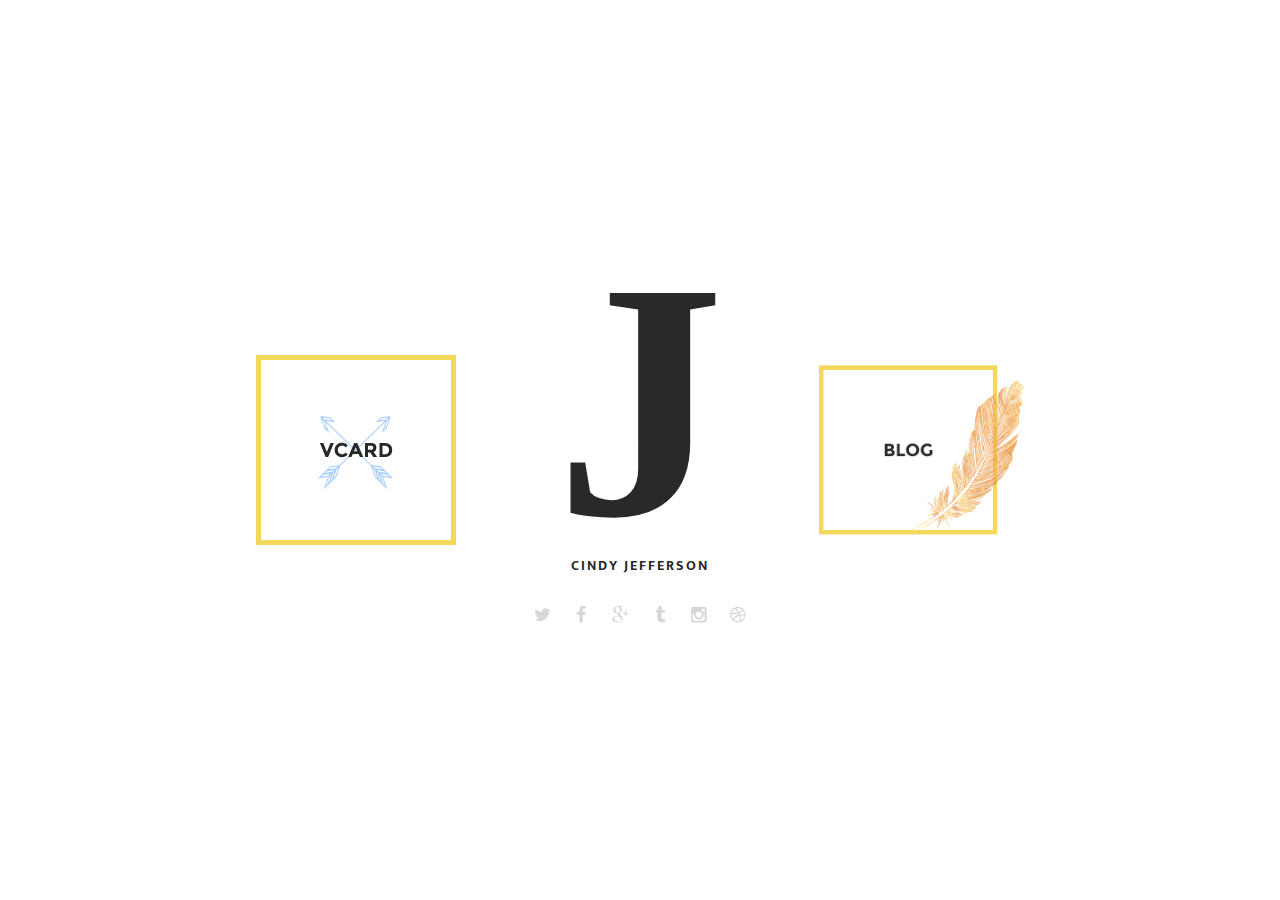
==== home.html @ 3b035d1c "init" ====
<!DOCTYPE html>
<html lang="en-US" class="no-js scheme_default">
    <head>
        <meta charset="UTF-8">
        <meta name="viewport" content="width=device-width, initial-scale=1, maximum-scale=1">
        <link rel="icon" type="image/x-icon" href="images/favicon.png" />
        
            <title>Cindy J </title>   

        <!-- fonts -->      
            <link href="https://fonts.googleapis.com/css?family=Open+Sans:300,300i,400,400i,600,700" rel="stylesheet">
            <link href="https://fonts.googleapis.com/css?family=Ek+Mukta:400,500,700,800" rel="stylesheet">
            <link href="https://fonts.googleapis.com/css?family=Old+Standard+TT:400,400i,700" rel="stylesheet">
        <!-- /fonts -->    

        <!-- All styles -->
            <link rel='stylesheet' href='css/style.css' type='text/css' media='all' />
            <link rel='stylesheet' href='https://maxcdn.bootstrapcdn.com/font-awesome/4.6.3/css/font-awesome.min.css' type='text/css' media='all' />
            <link rel='stylesheet' href='css/fontello/css/fontello-embedded.min.css' type='text/css' media='all' />      
            <link rel='stylesheet' href='css/instagram-feed/sb-instagram.min.css' type='text/css' media='all' />   
            <link rel='stylesheet' href='css/cv/cv.buttons.min.css' type='text/css' media='all' />
            <link rel='stylesheet' href='css/trx_addons/trx_addons_icons-embedded.css' type='text/css' media='all' />
            <link rel='stylesheet' href='js/swiper/swiper.min.css' type='text/css' media='all' />
            <link rel='stylesheet' href='js/magnific/magnific-popup.min.css' type='text/css' media='all' />
            <link rel='stylesheet' href='css/trx_addons/trx_addons.min.css' type='text/css' media='all' />
            <link rel='stylesheet' href='css/trx_addons/plugin.trx_addons.min.css' type='text/css' media='all' />
            <link rel='stylesheet' href='css/responsive.min.css' type='text/css' media='all' />
            <link rel='stylesheet' href='css/custom.min.css' type='text/css' media='all' />        
        <!-- /All styles -->
    </head>    

    <body class="home blog trx_addons_cv trx_addons_cv_splash body_style_wide blog_mode_home blog_style_excerpt sidebar_show sidebar_right">
        <div class="trx_addons_cv_body_wrap">
            <div class="trx_addons_cv_header trx_addons_cv_tint_light trx_addons_cv_header_image_style_cover home_header_hover_img">
                <!-- Start social icons -->
                <div class="trx_addons_cv_header_data">
                    <h1 class="trx_addons_cv_header_letter">J</h1>
                    <h5 class="trx_addons_cv_header_text">CINDY JEFFERSON</h5>
                    <div class="trx_addons_cv_header_socials">
                        <span class="social_item">
                            <a href="#" target="_blank" class="social_icons social_twitter">
                                <span class="trx_addons_icon-twitter"></span>
                            </a>
                        </span>
                        <span class="social_item">
                            <a href="#" target="_blank" class="social_icons social_facebook">
                                <span class="trx_addons_icon-facebook"></span>
                            </a>
                        </span>
                        <span class="social_item">
                            <a href="#" target="_blank" class="social_icons social_gplus">
                                <span class="trx_addons_icon-gplus"></span>
                            </a>
                        </span>
                        <span class="social_item">
                            <a href="#" target="_blank" class="social_icons social_tumblr">
                                <span class="trx_addons_icon-tumblr"></span>
                            </a>
                        </span>
                        <span class="social_item">
                            <a href="#" target="_blank" class="social_icons social_instagram">
                                <span class="trx_addons_icon-instagram"></span>
                            </a>
                        </span><span class="social_item">
                            <a href="#" target="_blank" class="social_icons social_dribbble">
                                <span class="trx_addons_icon-dribbble"></span>
                            </a>
                        </span>
                    </div>
                </div>
                <!-- End social icons -->

                <!-- Go to Blog -->
                <a href="blog/index.html" class="trx_addons_cv_button2 trx_addons_cv_button_blog2">
                    <img src="images/button_blog2.png" alt="Go to Blog ...">
                </a>
                <!-- /Go to Blog -->

                <!-- Go to VCard -->
                <a href="vcard-skin-main/vcard.html" class="trx_addons_cv_button2 trx_addons_cv_button_cv2">
                    <img src="images/button_cv2.png" alt="Go to VCard ...">
                </a>
                <!-- /Go to VCard -->                
            </div>

            <div class="trx_addons_cv_content trx_addons_accordion trx_addons_cv_navi_accordion">  
                <!-- Start Resume Area -->
                <div class="trx_addons_cv_section trx_addons_cv_section_resume" data-section="cv_resume">
                    <h5 class="trx_addons_cv_section_title">Resume
                        <a class="trx_addons_cv_section_title_icon trx_addons_cv_section_title_icon_print" href="vcard-skin-main/vc-post-print.html" target="_blank" title="Print Resume"></a>
                        <a class="trx_addons_cv_section_title_icon trx_addons_cv_section_title_icon_download" download="vcard-skin-main/vc-post-print.html" href="vcard-skin-main/vc-post-print.html" target="_blank" title="Download Resume"></a>
                    </h5>
                    <div class="trx_addons_cv_section_content">
                        <div class="trx_addons_tabs">
                            <ul class="trx_addons_tabs_titles">
                                <li>
                                    <a href="#trx_addons_cv_resume_tabs_1_skills_content" data-tab="skills">Skills</a>
                                </li>
                                <li>
                                    <a href="#trx_addons_cv_resume_tabs_2_work_content" data-tab="work">Work experience</a>
                                </li>
                                <li>
                                    <a href="#trx_addons_cv_resume_tabs_3_education_content" data-tab="education">Education</a>
                                </li>
                                <li>
                                    <a href="#trx_addons_cv_resume_tabs_4_services_content" data-tab="services">Services</a>
                                </li>
                            </ul>

                            <!-- Skills -->
                            <div id="trx_addons_cv_resume_tabs_1_skills_content" class="trx_addons_tabs_content trx_addons_tabs_content_skills trx_addons_tabs_content_narrow" data-tab="skills" data-need-content="false">
                                <div class="trx_addons_cv_resume trx_addons_cv_resume_style_skills trx_addons_cv_resume_text_full" data-slides-per-view="2" data-slides-space="30" data-slides-min-width="150">
                                    <div class="trx_addons_cv_resume_columns trx_addons_cv_resume_columns_2 trx_addons_columns_wrap columns_fluid columns_padding_bottom">
                                        <!-- vc-resume-skills-post -->
                                        <div class="trx_addons_cv_resume_column trx_addons_column-1_2">
                                            <div class="trx_addons_cv_resume_item trx_addons_cv_resume_item_hover_flash">
                                                <div class="trx_addons_cv_resume_item_skills trx_addons_sc_skills" data-type="counter">
                                                    <div class="trx_addons_cv_resume_item_skill trx_addons_sc_skills_item">
                                                        <div class="trx_addons_sc_skills_total" data-ed="" data-start="0" data-stop="87" data-max="100" data-step="3" data-speed="43">
                                                            0
                                                        </div>
                                                    </div>
                                                    <h5 class="trx_addons_cv_resume_item_title">Art Direction</h5>
                                                </div>
                                                <a class="trx_addons_cv_resume_item_link" href="vcard-skin-main/vc-resume-skills-post.html"></a>
                                            </div>
                                        </div>
                                        <!-- /vc-resume-skills-post -->
                                        <!-- vc-resume-skills-post -->
                                        <div class="trx_addons_cv_resume_column trx_addons_column-1_2">
                                            <div class="trx_addons_cv_resume_item trx_addons_cv_resume_item_hover_flash">
                                                <div class="trx_addons_cv_resume_item_skills trx_addons_sc_skills" data-type="counter">
                                                    <div class="trx_addons_cv_resume_item_skill trx_addons_sc_skills_item">
                                                        <div class="trx_addons_sc_skills_total" data-ed="" data-start="0" data-stop="96" data-max="100" data-step="1" data-speed="17">
                                                            0
                                                        </div>
                                                    </div>
                                                    <h5 class="trx_addons_cv_resume_item_title">Web Research</h5>
                                                </div>
                                                <a class="trx_addons_cv_resume_item_link" href="vcard-skin-main/vc-resume-skills-post.html"></a>
                                            </div>
                                        </div>
                                        <!-- /vc-resume-skills-post -->
                                        <!-- vc-resume-skills-post -->
                                        <div class="trx_addons_cv_resume_column trx_addons_column-1_2">
                                            <div class="trx_addons_cv_resume_item trx_addons_cv_resume_item_hover_flash">
                                                <div class="trx_addons_cv_resume_item_skills trx_addons_sc_skills" data-type="counter">
                                                    <div class="trx_addons_cv_resume_item_skill trx_addons_sc_skills_item">
                                                        <div class="trx_addons_sc_skills_total" data-ed="" data-start="0" data-stop="100" data-max="100" data-step="1" data-speed="25">
                                                            0
                                                        </div>
                                                    </div>
                                                   <h5 class="trx_addons_cv_resume_item_title">Web Design</h5>
                                                </div>
                                                <a class="trx_addons_cv_resume_item_link" href="vcard-skin-main/vc-resume-skills-post.html"></a>
                                            </div>
                                        </div>
                                        <!-- /vc-resume-skills-post -->
                                        <!-- vc-resume-skills-post -->
                                        <div class="trx_addons_cv_resume_column trx_addons_column-1_2"> 
                                            <div class="trx_addons_cv_resume_item trx_addons_cv_resume_item_hover_flash"> 
                                                <div class="trx_addons_cv_resume_item_skills trx_addons_sc_skills" data-type="counter">
                                                    <div class="trx_addons_cv_resume_item_skill trx_addons_sc_skills_item">
                                                        <div class="trx_addons_sc_skills_total" data-ed="" data-start="0" data-stop="85" data-max="100" data-step="3" data-speed="38">0</div>
                                                    </div>
                                                    <h5 class="trx_addons_cv_resume_item_title">Development</h5>
                                                </div>
                                                 <a class="trx_addons_cv_resume_item_link" href="vcard-skin-main/vc-resume-skills-post.html"></a>
                                            </div>
                                        </div>
                                        <!-- /vc-resume-skills-post -->
                                    </div> 
                                </div> 
                            </div>
                            <!-- /Skills -->

                            <!-- Work experience -->
                            <div id="trx_addons_cv_resume_tabs_2_work_content" class="trx_addons_tabs_content trx_addons_tabs_content_work ui-tabs-panel ui-widget-content ui-corner-bottom" data-tab="work" data-need-content="true" role="tabpanel" aria-hidden="false" >
                                <div class="trx_addons_cv_resume trx_addons_cv_resume_style_work trx_addons_cv_resume_text_full" data-slides-per-view="4" data-slides-space="50" data-slides-min-width="150">
                                    <div class="trx_addons_cv_resume_columns trx_addons_cv_resume_columns_4 trx_addons_columns_wrap columns_padding_bottom">
                                        <!-- vc-resume-work-post -->
                                        <div class="trx_addons_cv_resume_column trx_addons_column-1_4">
                                            <div class="trx_addons_cv_resume_item">
                                                <div class="trx_addons_cv_resume_item_thumb trx_addons_hover trx_addons_hover_style_zoomin">
                                                    <img src="http://placehold.it/173x173" class="attachment-trx_addons-thumb-avatar size-trx_addons-thumb-avatar" alt="Technical Designer">
                                                    <div class="trx_addons_hover_mask"></div>
                                                    <div class="trx_addons_hover_content">
                                                        <h6 class="trx_addons_hover_title">
                                                            <a href="vcard-skin-main/vc-resume-work-post.html">Company name</a>
                                                        </h6>
                                                        <a href="vcard-skin-main/vc-resume-work-post.html" class="trx_addons_hover_icon trx_addons_hover_icon_link"></a>
                                                        <a href="http://placehold.it/1200x800" class="trx_addons_hover_icon trx_addons_hover_icon_zoom"></a>
                                                    </div>
                                                </div>
                                                <div class="trx_addons_cv_resume_item_meta">01.2001 - 05.2005</div>
                                                <div class="trx_addons_cv_resume_item_header">
                                                    <h6 class="trx_addons_cv_resume_item_title">
                                                        <a href="vcard-skin-main/vc-resume-work-post.html">Technical Designer</a>
                                                    </h6>
                                                    <div class="trx_addons_cv_resume_item_subtitle">Company name</div>
                                                </div>
                                                <div class="trx_addons_cv_resume_item_text">
                                                    <p>Maecenas tempus urna urna, eget convallis lectus volutpat sed. Quisque tristique, libero ut fringilla porttitor, nunc magna efficitur ex, vulputate posuere arcu ante nec tellus.</p>
                                                </div>
                                            </div>
                                        </div>
                                        <!-- /vc-resume-work-post -->
                                        <!-- vc-resume-work-post -->
                                        <div class="trx_addons_cv_resume_column trx_addons_column-1_4">
                                            <div class="trx_addons_cv_resume_item">
                                                <div class="trx_addons_cv_resume_item_thumb trx_addons_hover trx_addons_hover_style_zoomin">
                                                    <img src="http://placehold.it/173x173" class="attachment-trx_addons-thumb-avatar size-trx_addons-thumb-avatar" alt="Web Designer">
                                                    <div class="trx_addons_hover_mask"></div>
                                                    <div class="trx_addons_hover_content">
                                                        <h6 class="trx_addons_hover_title">
                                                            <a href="vcard-skin-main/vc-resume-work-post.html">Conpany name</a>
                                                        </h6>
                                                        <a href="vcard-skin-main/vc-resume-work-post.html" class="trx_addons_hover_icon trx_addons_hover_icon_link"></a>
                                                        <a href="http://placehold.it/1200x800" class="trx_addons_hover_icon trx_addons_hover_icon_zoom"></a>
                                                    </div>
                                                </div>
                                                <div class="trx_addons_cv_resume_item_meta">05.2005 - 03.2009</div>
                                                <div class="trx_addons_cv_resume_item_header">
                                                    <h6 class="trx_addons_cv_resume_item_title">
                                                        <a href="vcard-skin-main/vc-resume-work-post.html">Web Designer</a>
                                                    </h6>
                                                    <div class="trx_addons_cv_resume_item_subtitle">Conpany name</div>
                                                </div>
                                                <div class="trx_addons_cv_resume_item_text">
                                                    <p>Nullam elementum faucibus dui a commodo. Curabitur fringilla magna quis magna tincidunt tempor</p>
                                                </div>
                                            </div>
                                        </div>
                                        <!-- /vc-resume-work-post -->
                                        <!-- vc-resume-work-post -->
                                        <div class="trx_addons_cv_resume_column trx_addons_column-1_4">
                                            <div class="trx_addons_cv_resume_item">
                                                <div class="trx_addons_cv_resume_item_thumb trx_addons_hover trx_addons_hover_style_zoomin">
                                                    <img src="http://placehold.it/173x173" class="attachment-trx_addons-thumb-avatar size-trx_addons-thumb-avatar" alt="Freelancer">
                                                    <div class="trx_addons_hover_mask"></div>
                                                    <div class="trx_addons_hover_content">
                                                        <h6 class="trx_addons_hover_title">
                                                            <a href="vcard-skin-main/vc-resume-work-post.html">Freelancer</a>
                                                        </h6>
                                                        <a href="vcard-skin-main/vc-resume-work-post.html" class="trx_addons_hover_icon trx_addons_hover_icon_link"></a>
                                                        <a href="http://placehold.it/1200x800" class="trx_addons_hover_icon trx_addons_hover_icon_zoom"></a>
                                                    </div>
                                                </div>
                                                <div class="trx_addons_cv_resume_item_meta">03.2009 - 12.2012</div>
                                                <div class="trx_addons_cv_resume_item_header">
                                                    <h6 class="trx_addons_cv_resume_item_title">
                                                        <a href="vcard-skin-main/vc-resume-work-post.html">Freelancer</a>
                                                    </h6>
                                                    <div class="trx_addons_cv_resume_item_subtitle"></div>
                                                </div>
                                                <div class="trx_addons_cv_resume_item_text">
                                                    <p>Fusce egestas purus quis diam condimentum viverra id at urna.</p>
                                                </div>
                                            </div>
                                        </div>
                                        <!-- /vc-resume-work-post -->
                                        <!-- vc-resume-work-post -->
                                        <div class="trx_addons_cv_resume_column trx_addons_column-1_4">
                                            <div class="trx_addons_cv_resume_item">
                                                <div class="trx_addons_cv_resume_item_thumb trx_addons_hover trx_addons_hover_style_zoomin">
                                                    <img src="http://placehold.it/173x173" class="attachment-trx_addons-thumb-avatar size-trx_addons-thumb-avatar" alt="Art Director">
                                                    <div class="trx_addons_hover_mask"></div>
                                                    <div class="trx_addons_hover_content">
                                                        <h6 class="trx_addons_hover_title">
                                                            <a href="vcard-skin-main/vc-resume-work-post.html">Company name</a>
                                                        </h6>
                                                        <a href="vcard-skin-main/vc-resume-work-post.html" class="trx_addons_hover_icon trx_addons_hover_icon_link"></a>
                                                        <a href="http://placehold.it/1200x800" class="trx_addons_hover_icon trx_addons_hover_icon_zoom"></a>
                                                    </div>
                                                </div>
                                                <div class="trx_addons_cv_resume_item_meta">12.2012 - Present</div>
                                                <div class="trx_addons_cv_resume_item_header">
                                                    <h6 class="trx_addons_cv_resume_item_title">
                                                        <a href="vcard-skin-main/vc-resume-work-post.html">Art Director</a>
                                                    </h6>
                                                    <div class="trx_addons_cv_resume_item_subtitle">Company name</div>
                                                </div>
                                                <div class="trx_addons_cv_resume_item_text">
                                                    <p>
                                                        Donec porta pharetra dolor eu vulputate. Proin sed nunc vulputate, varius orci ut, pharetra odio. Sed vitae interdum elit, et dapibus lectus. Sed vitae hendrerit sem.
                                                    </p>
                                                </div>
                                            </div>
                                        </div>
                                        <!-- /vc-resume-work-post -->
                                    </div>
                                </div>                                
                            </div>    
                            <!-- /Work experience -->                            
                            <!-- Education -->
                            <div id="trx_addons_cv_resume_tabs_3_education_content" class="trx_addons_tabs_content trx_addons_tabs_content_education trx_addons_tabs_content_narrow ui-tabs-panel ui-widget-content ui-corner-bottom" data-tab="education" data-need-content="true" role="tabpanel" aria-hidden="false">
                                <div class="trx_addons_cv_resume trx_addons_cv_resume_style_education trx_addons_cv_resume_text_full" data-slides-per-view="2" data-slides-min-width="150">
                                    <div class="trx_addons_cv_resume_columns trx_addons_cv_resume_columns_2 trx_addons_columns_wrap columns_padding_bottom">
                                        <!-- vc-resume-education-post -->
                                        <div class="trx_addons_cv_resume_column trx_addons_column-1_2 trx_addons_cv_resume_row1">
                                            <div class="trx_addons_cv_resume_item">
                                                <div class="trx_addons_cv_resume_item_number">1</div>
                                                <div class="trx_addons_cv_resume_item_header">
                                                    <h6 class="trx_addons_cv_resume_item_title">
                                                        <a href="vcard-skin-main/vc-resume-education-post.html">Boston State University</a></h6>
                                                    <div class="trx_addons_cv_resume_item_subtitle">Dual major. Web design and English - 3.9 GPA</div>
                                                </div>
                                                <div class="trx_addons_cv_resume_item_text">
                                                    <p>Donec a tincidunt erat. Pellentesque sem ex, fermentum eget leo et, mattis sollicitudin purus. Duis molestie interdum viverra. Duis non sem libero. </p>
                                                    <p>Nunc bibendum tempor augue quis accumsan. Sed suscipit massa sed vehicula maximus. Praesent malesuada viverra ante quis commodo. Fusce sit amet suscipit ex, vel malesuada eros.</p>
                                                </div>
                                            </div>
                                        </div>
                                        <!-- /vc-resume-education-post -->
                                        <!-- vc-resume-education-post -->
                                        <div class="trx_addons_cv_resume_column 
                                            trx_addons_column-1_2 
                                             trx_addons_cv_resume_row1">
                                            <div class="trx_addons_cv_resume_item">
                                                <div class="trx_addons_cv_resume_item_number">2</div>
                                                <div class="trx_addons_cv_resume_item_header">
                                                    <h6 class="trx_addons_cv_resume_item_title">
                                                        <a href="vcard-skin-main/vc-resume-education-post.html">Institute of Design</a>
                                                    </h6>
                                                    <div class="trx_addons_cv_resume_item_subtitle">1994 - 1997</div>
                                                </div>
                                                <div class="trx_addons_cv_resume_item_text">
                                                    <p>Aenean rhoncus eget est at aliquet. Donec posuere vulputate leo ut ornare. Donec facilisis, lectus eu fermentum hendrerit, sapien tortor aliquam ligula, vel blandit leo metus ac nisl.</p>
                                                    <p>Quisque hendrerit sollicitudin ullamcorper. Pellentesque rhoncus vitae nibh eu feugiat. Quisque vel rutrum magna, ut imperdiet risus. In aliquam mauris tincidunt diam feugiat bibendum.</p>
                                                </div>
                                            </div>
                                        </div>
                                        <!-- /vc-resume-education-post -->
                                    </div>
                                </div>

                                <!-- Start trx_addons_pagination -->
                                <div class="trx_addons_pagination">
                                    <span class="_current active ">1</span>
                                    <a href="#" data-page="2" class="">2</a>
                                    <a href="#" data-page="2" class="_next ">Next »</a>
                                    <a href="#" data-page="2" class="_last ">Last »</a>
                                </div>
                                <!-- End trx_addons_pagination -->
                            </div>
                            <!-- /Education -->
                            <!-- Services -->
                            <div id="trx_addons_cv_resume_tabs_4_services_content" class="trx_addons_tabs_content trx_addons_tabs_content_services trx_addons_tabs_content_narrow trx_addons_tabs_content_delimiter ui-tabs-panel ui-widget-content ui-corner-bottom" data-tab="services" data-need-content="true" role="tabpanel" aria-hidden="false">
                                <div class="trx_addons_cv_resume trx_addons_cv_resume_style_services trx_addons_cv_resume_text_full" data-slides-per-view="2" data-slides-min-width="150">
                                    <div class="trx_addons_cv_resume_columns trx_addons_cv_resume_columns_2 trx_addons_columns_wrap no_margins">
                                        <!-- vc-resume-services-post -->
                                        <div class="trx_addons_cv_resume_column 
                                            trx_addons_column-1_2 
                                             trx_addons_cv_resume_row1">
                                            <div class="trx_addons_cv_resume_item">
                                                <a href="vcard-skin-main/vc-resume-services-post.html" class="trx_addons_cv_resume_item_icon trx_addons_icon-lamp"></a>
                                                <h6 class="trx_addons_cv_resume_item_title">
                                                    <a href="vcard-skin-main/vc-resume-services-post.html">Planing</a>
                                                </h6>
                                                <div class="trx_addons_cv_resume_item_text">
                                                    <p>Aliquam et purus feugiat diam malesuada congue. Phasellus in ex in leo pharetra rutrum.</p>
                                                </div>
                                            </div>
                                        </div>
                                        <!-- /vc-resume-services-post -->

                                        <!-- vc-resume-services-post -->
                                        <div class="trx_addons_cv_resume_column trx_addons_column-1_2 trx_addons_cv_resume_row1">
                                            <div class="trx_addons_cv_resume_item">
                                                <a href="vcard-skin-main/vc-resume-services-post.html" class="trx_addons_cv_resume_item_icon trx_addons_icon-monitor"></a>
                                                <h6 class="trx_addons_cv_resume_item_title">
                                                    <a href="vcard-skin-main/vc-resume-services-post.html">Web design</a>
                                                </h6>
                                                <div class="trx_addons_cv_resume_item_text">
                                                    <p>Nullam maximus tincidunt sem vitae suscipit. Praesent ullamcorper.<br>
                                                        <a href="vcard-skin-main/vc-resume-services-post.html">View my Portfolio</a>
                                                    </p>
                                                </div>
                                            </div>
                                        </div>
                                        <!-- /vc-resume-services-post -->                        
                                        <!-- vc-resume-services-post -->
                                        <div class="trx_addons_cv_resume_column 
                                            trx_addons_column-1_2 
                                             trx_addons_cv_resume_row2">
                                            <div class="trx_addons_cv_resume_item">
                                                <a href="vcard-skin-main/vc-resume-services-post.html" class="trx_addons_cv_resume_item_icon trx_addons_icon-mouse"></a>
                                                <h6 class="trx_addons_cv_resume_item_title">
                                                    <a href="vcard-skin-main/vc-resume-services-post.html">Development</a>
                                                </h6>
                                                <div class="trx_addons_cv_resume_item_text">
                                                    <p>Phasellus in ex in leo pharetra rutrum vel a ligula. Nullam dapibus ex nibh.<br>
                                                        <a href="vcard-skin-main/vc-resume-services-post.html">Wordpress</a>
                                                    </p>
                                                </div>
                                            </div>
                                        </div>
                                        <!-- /vc-resume-services-post -->
                                        <!-- vc-resume-services-post -->
                                        <div class="trx_addons_cv_resume_column 
                                            trx_addons_column-1_2 
                                             trx_addons_cv_resume_row2">
                                            <div class="trx_addons_cv_resume_item">
                                                <a href="vcard-skin-main/vc-resume-services-post.html" class="trx_addons_cv_resume_item_icon trx_addons_icon-feather"></a>
                                                <h6 class="trx_addons_cv_resume_item_title">
                                                    <a href="vcard-skin-main/vc-resume-services-post.html">Art Direction</a>
                                                </h6>
                                                <div class="trx_addons_cv_resume_item_text">
                                                    <p>Nunc bibendum tempor augue quis accumsan. Sed suscipit massa.<br>
                                                        <a href="vcard-skin-main/vc-resume-services-post.html">Go To</a>
                                                    </p>
                                                </div>
                                            </div>
                                        </div>
                                        <!-- /vc-resume-services-post -->
                                    </div>
                                </div>
                            </div>
                            <!-- /Services -->
                        </div>
                    </div>
                </div>
                <!-- /End Resume Area -->

                <!-- Start Portfolio Area -->
                <div class="trx_addons_cv_section trx_addons_cv_section_portfolio" data-section="cv_portfolio">
                    <h5 class="trx_addons_cv_section_title">Portfolio</h5>
                    <div class="trx_addons_cv_section_content">
                        <div class="trx_addons_tabs">
                            <ul class="trx_addons_tabs_titles">
                                <li>
                                    <a href="#trx_addons_cv_portfolio_tabs_1_all_content" data-tab="all">All</a>
                                </li>
                                <li>
                                    <a href="#trx_addons_cv_portfolio_tabs_2_graphic_content" data-tab="graphic">Graphic</a>
                                </li>
                                <li>
                                    <a href="#trx_addons_cv_portfolio_tabs_3_photo_content" data-tab="photo">Photo</a>
                                </li>
                                <li>
                                    <a href="#trx_addons_cv_portfolio_tabs_4_video_content" data-tab="video">Video</a>
                                </li>
                                <li>
                                    <a href="#trx_addons_cv_portfolio_tabs_5_web_content" data-tab="web">Web</a>
                                </li>
                            </ul>

                            <!-- Portfolio All -->
                            <div id="trx_addons_cv_portfolio_tabs_1_all_content" class="trx_addons_tabs_content" data-tab="all" data-need-content="false">
                                <div class="trx_addons_cv_portfolio trx_addons_cv_portfolio_style_1" data-slides-per-view="4" data-slides-space="30" data-slides-min-width="150">
                                    <div class="trx_addons_cv_portfolio_columns trx_addons_columns_wrap columns_padding_bottom">
                                        <!-- vc-portfolio-post -->                                      
                                        <div class="trx_addons_cv_portfolio_column trx_addons_column-1_4"> 
                                            <div class="trx_addons_cv_portfolio_item">
                                                <div class="trx_addons_cv_portfolio_item_thumb trx_addons_hover trx_addons_hover_style_wide">
                                                    <img src="http://placehold.it/173x173" class="attachment-trx_addons-thumb-avatar size-trx_addons-thumb-avatar" alt="01."> 
                                                    <div class="trx_addons_hover_mask"></div>
                                                    <div class="trx_addons_hover_content">
                                                        <h6 class="trx_addons_hover_title">
                                                            <a href="vcard-skin-main/vc-portfolio-post.html">Vestibulum imperdiet massa</a>
                                                        </h6>
                                                        <a href="vcard-skin-main/vc-portfolio-post.html" class="trx_addons_hover_icon trx_addons_hover_icon_link"></a>
                                                        <a href="http://placehold.it/1200x800" class="trx_addons_hover_icon trx_addons_hover_icon_zoom"></a>
                                                    </div>
                                                </div>
                                                <h6 class="trx_addons_cv_portfolio_item_title">
                                                    <a href="vcard-skin-main/vc-portfolio-post.html">01.</a>
                                                </h6>
                                            </div>
                                        </div>
                                        <!-- /vc-portfolio-post -->  
                                        <!-- vc-portfolio-post -->  
                                        <div class="trx_addons_cv_portfolio_column trx_addons_column-1_4"> 
                                            <div class="trx_addons_cv_portfolio_item">
                                                <div class="trx_addons_cv_portfolio_item_thumb trx_addons_hover trx_addons_hover_style_wide">
                                                    <img src="http://placehold.it/173x173" class="attachment-trx_addons-thumb-avatar size-trx_addons-thumb-avatar" alt="01."> 
                                                    <div class="trx_addons_hover_mask"></div>
                                                    <div class="trx_addons_hover_content">
                                                        <h6 class="trx_addons_hover_title">
                                                            <a href="vcard-skin-main/vc-portfolio-post.html">Proin vehicula</a>
                                                        </h6>
                                                        <a href="vcard-skin-main/vc-portfolio-post.html" class="trx_addons_hover_icon trx_addons_hover_icon_link"></a>
                                                        <a href="http://placehold.it/1200x800" class="trx_addons_hover_icon trx_addons_hover_icon_zoom"></a>
                                                    </div>
                                                </div>
                                                <h6 class="trx_addons_cv_portfolio_item_title">
                                                    <a href="vcard-skin-main/vc-portfolio-post.html">02.</a>
                                                </h6>
                                            </div>
                                        </div>  
                                        <!-- /vc-portfolio-post --> 
                                        <!-- vc-portfolio-post -->                           
                                        <div class="trx_addons_cv_portfolio_column trx_addons_column-1_4"> 
                                            <div class="trx_addons_cv_portfolio_item">
                                                <div class="trx_addons_cv_portfolio_item_thumb trx_addons_hover trx_addons_hover_style_wide">
                                                    <img src="http://placehold.it/173x173" class="attachment-trx_addons-thumb-avatar size-trx_addons-thumb-avatar" alt="03."> 
                                                    <div class="trx_addons_hover_mask"></div>
                                                    <div class="trx_addons_hover_content">
                                                        <h6 class="trx_addons_hover_title">
                                                            <a href="vcard-skin-main/vc-portfolio-post.html">Nunc aliquam dolor nibh</a>
                                                        </h6>
                                                        <a href="vcard-skin-main/vc-portfolio-post.html" class="trx_addons_hover_icon trx_addons_hover_icon_link"></a>
                                                        <a href="http://placehold.it/1200x800" class="trx_addons_hover_icon trx_addons_hover_icon_zoom"></a>
                                                    </div>
                                                </div>
                                                <h6 class="trx_addons_cv_portfolio_item_title">
                                                    <a href="vcard-skin-main/vc-portfolio-post.html">03.</a>
                                                </h6>
                                            </div>
                                        </div>
                                        <!-- /vc-portfolio-post --> 
                                        <!-- vc-portfolio-post --> 
                                        <div class="trx_addons_cv_portfolio_column trx_addons_column-1_4"> 
                                            <div class="trx_addons_cv_portfolio_item">
                                                <div class="trx_addons_cv_portfolio_item_thumb trx_addons_hover trx_addons_hover_style_wide">
                                                    <img src="http://placehold.it/173x173" class="attachment-trx_addons-thumb-avatar size-trx_addons-thumb-avatar" alt="04."> 
                                                    <div class="trx_addons_hover_mask"></div>
                                                    <div class="trx_addons_hover_content">
                                                        <h6 class="trx_addons_hover_title">
                                                            <a href="vcard-skin-main/vc-portfolio-post.html">Mauris ullamcorper odio</a>
                                                        </h6>
                                                        <a href="vcard-skin-main/vc-portfolio-post.html" class="trx_addons_hover_icon trx_addons_hover_icon_link"></a>
                                                        <a href="http://placehold.it/1200x800" class="trx_addons_hover_icon trx_addons_hover_icon_zoom"></a>
                                                    </div>
                                                </div>
                                                <h6 class="trx_addons_cv_portfolio_item_title">
                                                    <a href="vcard-skin-main/vc-portfolio-post.html">04.</a>
                                                </h6>
                                            </div>
                                        </div>
                                    </div>
                                    <!-- /vc-portfolio-post --> 
                                    <!-- vc-portfolio-post --> 
                                    <div class="trx_addons_cv_portfolio_columns trx_addons_columns_wrap columns_padding_bottom">
                                        <div class="trx_addons_cv_portfolio_column trx_addons_column-1_4"> 
                                            <div class="trx_addons_cv_portfolio_item">
                                                <div class="trx_addons_cv_portfolio_item_thumb trx_addons_hover trx_addons_hover_style_wide">
                                                    <img src="http://placehold.it/173x173" class="attachment-trx_addons-thumb-avatar size-trx_addons-thumb-avatar" alt="05."> 
                                                    <div class="trx_addons_hover_mask"></div>
                                                    <div class="trx_addons_hover_content">
                                                        <h6 class="trx_addons_hover_title">
                                                            <a href="vcard-skin-main/vc-portfolio-post.html">Donec vulputate</a>
                                                        </h6>
                                                        <a href="vcard-skin-main/vc-portfolio-post.html" class="trx_addons_hover_icon trx_addons_hover_icon_link"></a>
                                                        <a href="http://placehold.it/1200x800" class="trx_addons_hover_icon trx_addons_hover_icon_zoom"></a>
                                                    </div>
                                                </div>
                                                <h6 class="trx_addons_cv_portfolio_item_title">
                                                    <a href="vcard-skin-main/vc-portfolio-post.html">05.</a>
                                                </h6>
                                            </div>
                                        </div>
                                        <!-- /vc-portfolio-post --> 
                                        <!-- vc-portfolio-post --> 
                                        <div class="trx_addons_cv_portfolio_column trx_addons_column-1_4"> 
                                            <div class="trx_addons_cv_portfolio_item">
                                                <div class="trx_addons_cv_portfolio_item_thumb trx_addons_hover trx_addons_hover_style_wide">
                                                    <img src="http://placehold.it/173x173" class="attachment-trx_addons-thumb-avatar size-trx_addons-thumb-avatar" alt="06."> 
                                                    <div class="trx_addons_hover_mask"></div>
                                                    <div class="trx_addons_hover_content">
                                                        <h6 class="trx_addons_hover_title">
                                                            <a href="vcard-skin-main/vc-portfolio-post.html">Proin viverra velit</a>
                                                        </h6>
                                                        <a href="vcard-skin-main/vc-portfolio-post.html" class="trx_addons_hover_icon trx_addons_hover_icon_link"></a>
                                                        <a href="http://placehold.it/1200x800" class="trx_addons_hover_icon trx_addons_hover_icon_zoom"></a>
                                                    </div>
                                                </div>
                                                <h6 class="trx_addons_cv_portfolio_item_title">
                                                    <a href="vcard-skin-main/vc-portfolio-post.html">06.</a>
                                                </h6>
                                            </div>
                                        </div>
                                        <!-- /vc-portfolio-post --> 
                                        <!-- vc-portfolio-post --> 
                                        <div class="trx_addons_cv_portfolio_column trx_addons_column-1_4"> 
                                            <div class="trx_addons_cv_portfolio_item">
                                                <div class="trx_addons_cv_portfolio_item_thumb trx_addons_hover trx_addons_hover_style_wide">
                                                    <img src="http://placehold.it/173x173" class="attachment-trx_addons-thumb-avatar size-trx_addons-thumb-avatar" alt="07.">
                                                    <div class="trx_addons_hover_mask"></div>
                                                    <div class="trx_addons_hover_content">
                                                        <h6 class="trx_addons_hover_title">
                                                            <a href="vcard-skin-main/vc-portfolio-post.html">Mauris varius sodales risus</a>
                                                        </h6>
                                                        <a href="vcard-skin-main/vc-portfolio-post.html" class="trx_addons_hover_icon trx_addons_hover_icon_link"></a>
                                                        <a href="http://placehold.it/1200x800" class="trx_addons_hover_icon trx_addons_hover_icon_zoom"></a>
                                                    </div>
                                                </div>
                                                <h6 class="trx_addons_cv_portfolio_item_title">
                                                    <a href="vcard-skin-main/vc-portfolio-post.html">07.</a>
                                                </h6>
                                            </div>
                                        </div>
                                        <!-- /vc-portfolio-post --> 
                                        <!-- vc-portfolio-post --> 
                                        <div class="trx_addons_cv_portfolio_column trx_addons_column-1_4"> 
                                            <div class="trx_addons_cv_portfolio_item">
                                                <div class="trx_addons_cv_portfolio_item_thumb trx_addons_hover trx_addons_hover_style_wide">
                                                    <img src="http://placehold.it/173x173" class="attachment-trx_addons-thumb-avatar size-trx_addons-thumb-avatar" alt="08."> 
                                                    <div class="trx_addons_hover_mask"></div>
                                                    <div class="trx_addons_hover_content">
                                                        <h6 class="trx_addons_hover_title">
                                                            <a href="vcard-skin-main/vc-portfolio-post.html">Nullam ornare diam mauris</a>
                                                        </h6>
                                                        <a href="vcard-skin-main/vc-portfolio-post.html" class="trx_addons_hover_icon trx_addons_hover_icon_link"></a>
                                                        <a href="http://placehold.it/1200x800" class="trx_addons_hover_icon trx_addons_hover_icon_zoom"></a>
                                                    </div>
                                                </div>
                                                <h6 class="trx_addons_cv_portfolio_item_title">
                                                    <a href="vcard-skin-main/vc-portfolio-post.html">08.</a>
                                                </h6>
                                            </div>
                                        </div>
                                        <!-- /vc-portfolio-post --> 
                                    </div> 
                                </div> 
                            </div>
                            <!-- /Portfolio All -->
                            <!-- Portfolio Graphic -->
                            <div id="trx_addons_cv_portfolio_tabs_2_graphic_content" class="trx_addons_tabs_content ui-tabs-panel ui-widget-content ui-corner-bottom" data-tab="graphic" data-need-content="false" role="tabpanel">
                                <div class="trx_addons_cv_portfolio trx_addons_cv_portfolio_style_1" data-slides-per-view="4" data-slides-space="30" data-slides-min-width="150">
                                    <div class="trx_addons_cv_portfolio_columns trx_addons_columns_wrap columns_padding_bottom">
                                        <div class="trx_addons_cv_portfolio_column trx_addons_column-1_4">
                                            <div class="trx_addons_cv_portfolio_item">
                                                <div class="trx_addons_cv_portfolio_item_thumb trx_addons_hover trx_addons_hover_style_wide">
                                                    <img src="http://placehold.it/173x173" class="attachment-trx_addons-thumb-avatar size-trx_addons-thumb-avatar" alt="04.">
                                                    <div class="trx_addons_hover_mask"></div>
                                                    <div class="trx_addons_hover_content">
                                                        <h6 class="trx_addons_hover_title">
                                                            <a href="vcard-skin-main/vc-portfolio-post.html">Mauris ullamcorper odio</a>
                                                        </h6>
                                                        <a href="vcard-skin-main/vc-portfolio-post.html" class="trx_addons_hover_icon trx_addons_hover_icon_link"></a>
                                                        <a href="http://placehold.it/1200x800" class="trx_addons_hover_icon trx_addons_hover_icon_zoom"></a>
                                                    </div>
                                                </div>
                                                <h6 class="trx_addons_cv_portfolio_item_title">
                                                    <a href="vcard-skin-main/vc-portfolio-post.html">04.</a>
                                                </h6>
                                            </div>
                                        </div>
                                        <div class="trx_addons_cv_portfolio_column trx_addons_column-1_4">
                                            <div class="trx_addons_cv_portfolio_item">
                                                <div class="trx_addons_cv_portfolio_item_thumb trx_addons_hover trx_addons_hover_style_wide">
                                                    <img src="http://placehold.it/173x173" class="attachment-trx_addons-thumb-avatar size-trx_addons-thumb-avatar" alt="08.">
                                                    <div class="trx_addons_hover_mask"></div>
                                                    <div class="trx_addons_hover_content">
                                                        <h6 class="trx_addons_hover_title">
                                                            <a href="vcard-skin-main/vc-portfolio-post.html">Nullam ornare diam mauris</a>
                                                        </h6>
                                                        <a href="vcard-skin-main/vc-portfolio-post.html" class="trx_addons_hover_icon trx_addons_hover_icon_link"></a>
                                                        <a href="http://placehold.it/1200x800" class="trx_addons_hover_icon trx_addons_hover_icon_zoom"></a>
                                                    </div>
                                                </div>
                                                <h6 class="trx_addons_cv_portfolio_item_title">
                                                    <a href="vcard-skin-main/vc-portfolio-post.html">08.</a>
                                                </h6>
                                            </div>
                                        </div>
                                    </div>
                                </div>
                            </div>
                            <!-- /Portfolio Graphic -->
                            <!-- Portfolio Photo -->
                            <div id="trx_addons_cv_portfolio_tabs_3_photo_content" class="trx_addons_tabs_content ui-tabs-panel ui-widget-content ui-corner-bottom" data-tab="photo" data-need-content="false" role="tabpanel">
                                <div class="trx_addons_cv_portfolio trx_addons_cv_portfolio_style_1" data-slides-per-view="4" data-slides-space="30" data-slides-min-width="150">
                                    <div class="trx_addons_cv_portfolio_columns trx_addons_columns_wrap columns_padding_bottom">
                                        <div class="trx_addons_cv_portfolio_column trx_addons_column-1_4">
                                            <div class="trx_addons_cv_portfolio_item">
                                                <div class="trx_addons_cv_portfolio_item_thumb trx_addons_hover trx_addons_hover_style_wide">
                                                    <img src="http://placehold.it/173x173" class="attachment-trx_addons-thumb-avatar size-trx_addons-thumb-avatar" alt="03.">
                                                    <div class="trx_addons_hover_mask"></div>
                                                    <div class="trx_addons_hover_content">
                                                        <h6 class="trx_addons_hover_title">
                                                            <a href="vcard-skin-main/vc-portfolio-post.html">Nunc aliquam dolor nibh</a>
                                                        </h6>
                                                        <a href="vcard-skin-main/vc-portfolio-post.html" class="trx_addons_hover_icon trx_addons_hover_icon_link"></a>
                                                        <a href="http://placehold.it/1200x800" class="trx_addons_hover_icon trx_addons_hover_icon_zoom"></a>
                                                    </div>
                                                </div>
                                                <h6 class="trx_addons_cv_portfolio_item_title">
                                                    <a href="vcard-skin-main/vc-portfolio-post.html">03.</a>
                                                </h6>
                                            </div>
                                        </div>
                                        <div class="trx_addons_cv_portfolio_column trx_addons_column-1_4">
                                            <div class="trx_addons_cv_portfolio_item">
                                                <div class="trx_addons_cv_portfolio_item_thumb trx_addons_hover trx_addons_hover_style_wide">
                                                    <img src="http://placehold.it/173x173" class="attachment-trx_addons-thumb-avatar size-trx_addons-thumb-avatar" alt="07.">
                                                    <div class="trx_addons_hover_mask"></div>
                                                    <div class="trx_addons_hover_content">
                                                        <h6 class="trx_addons_hover_title">
                                                            <a href="vcard-skin-main/vc-portfolio-post.html">Mauris varius sodales risus</a>
                                                        </h6>
                                                        <a href="vcard-skin-main/vc-portfolio-post.html" class="trx_addons_hover_icon trx_addons_hover_icon_link"></a>
                                                        <a href="http://placehold.it/1200x800" class="trx_addons_hover_icon trx_addons_hover_icon_zoom"></a>
                                                    </div>
                                                </div>
                                                <h6 class="trx_addons_cv_portfolio_item_title">
                                                    <a href="vcard-skin-main/vc-portfolio-post.html">07.</a>
                                                </h6>
                                            </div>
                                        </div>
                                    </div>
                                </div>
                            </div>
                            <!-- /Portfolio Photo -->
                            <!-- Portfolio Video -->
                            <div id="trx_addons_cv_portfolio_tabs_4_video_content" class="trx_addons_tabs_content ui-tabs-panel ui-widget-content ui-corner-bottom" data-tab="video" data-need-content="false" role="tabpanel">
                                <div class="trx_addons_cv_portfolio trx_addons_cv_portfolio_style_1" data-slides-per-view="2" data-slides-space="30" data-slides-min-width="150">
                                    <div class="trx_addons_cv_portfolio_columns trx_addons_columns_wrap columns_padding_bottom">
                                        <div class="trx_addons_cv_portfolio_column trx_addons_column-1_4">
                                            <div class="trx_addons_cv_portfolio_item">
                                                <div class="trx_addons_cv_portfolio_item_thumb trx_addons_hover trx_addons_hover_style_wide">
                                                    <img src="http://placehold.it/173x173" class="attachment-trx_addons-thumb-avatar size-trx_addons-thumb-avatar" alt="01.">
                                                    <div class="trx_addons_hover_mask"></div>
                                                    <div class="trx_addons_hover_content">
                                                        <h6 class="trx_addons_hover_title">
                                                            <a href="vcard-skin-main/vc-portfolio-post.html">Vestibulum imperdiet massa</a>
                                                        </h6>
                                                        <a href="vcard-skin-main/vc-portfolio-post.html" class="trx_addons_hover_icon trx_addons_hover_icon_link"></a>
                                                        <a href="http://placehold.it/1200x800" class="trx_addons_hover_icon trx_addons_hover_icon_zoom"></a>
                                                    </div>
                                                </div>
                                                <h6 class="trx_addons_cv_portfolio_item_title">
                                                    <a href="vcard-skin-main/vc-portfolio-post.html">01.</a>
                                                </h6>
                                            </div>
                                        </div>
                                        <div class="trx_addons_cv_portfolio_column trx_addons_column-1_4">
                                            <div class="trx_addons_cv_portfolio_item">
                                                <div class="trx_addons_cv_portfolio_item_thumb trx_addons_hover trx_addons_hover_style_wide">
                                                    <img src="http://placehold.it/173x173" class="attachment-trx_addons-thumb-avatar size-trx_addons-thumb-avatar" alt="05.">
                                                    <div class="trx_addons_hover_mask"></div>
                                                    <div class="trx_addons_hover_content">
                                                        <h6 class="trx_addons_hover_title">
                                                            <a href="vcard-skin-main/vc-portfolio-post.html">Donec vulputate</a>
                                                        </h6>
                                                        <a href="vcard-skin-main/vc-portfolio-post.html" class="trx_addons_hover_icon trx_addons_hover_icon_link"></a>
                                                        <a href="http://placehold.it/1200x800" class="trx_addons_hover_icon trx_addons_hover_icon_zoom"></a>
                                                    </div>
                                                </div>
                                                <h6 class="trx_addons_cv_portfolio_item_title">
                                                    <a href="vcard-skin-main/vc-portfolio-post.html">05.</a>
                                                </h6>
                                            </div>
                                        </div>
                                    </div>
                                </div>
                            </div>
                            <!-- /Portfolio Video -->
                            <!-- Portfolio Web -->                            
                            <div id="trx_addons_cv_portfolio_tabs_5_web_content" class="trx_addons_tabs_content ui-tabs-panel ui-widget-content ui-corner-bottom" data-tab="web" data-need-content="false" role="tabpanel">
                                <div class="trx_addons_cv_portfolio trx_addons_cv_portfolio_style_1" data-slides-per-view="4" data-slides-space="30" data-slides-min-width="150">
                                    <div class="trx_addons_cv_portfolio_columns trx_addons_columns_wrap columns_padding_bottom">
                                        <div class="trx_addons_cv_portfolio_column trx_addons_column-1_4">
                                            <div class="trx_addons_cv_portfolio_item">
                                                <div class="trx_addons_cv_portfolio_item_thumb trx_addons_hover trx_addons_hover_style_wide">
                                                    <img src="http://placehold.it/173x173" class="attachment-trx_addons-thumb-avatar size-trx_addons-thumb-avatar" alt="02.">
                                                    <div class="trx_addons_hover_mask"></div>
                                                    <div class="trx_addons_hover_content">
                                                        <h6 class="trx_addons_hover_title">
                                                            <a href="vcard-skin-main/vc-portfolio-post.html">Proin vehicula</a>
                                                        </h6>
                                                        <a href="vcard-skin-main/vc-portfolio-post.html" class="trx_addons_hover_icon trx_addons_hover_icon_link"></a>
                                                        <a href="http://placehold.it/1200x800" class="trx_addons_hover_icon trx_addons_hover_icon_zoom"></a>
                                                    </div>
                                                </div>
                                                <h6 class="trx_addons_cv_portfolio_item_title">
                                                    <a href="vcard-skin-main/vc-portfolio-post.html">02.</a>
                                                </h6>
                                            </div>
                                        </div>
                                        <div class="trx_addons_cv_portfolio_column trx_addons_column-1_4">
                                            <div class="trx_addons_cv_portfolio_item">
                                                <div class="trx_addons_cv_portfolio_item_thumb trx_addons_hover trx_addons_hover_style_wide">
                                                    <img src="http://placehold.it/173x173" class="attachment-trx_addons-thumb-avatar size-trx_addons-thumb-avatar" alt="06.">
                                                    <div class="trx_addons_hover_mask"></div>
                                                    <div class="trx_addons_hover_content">
                                                        <h6 class="trx_addons_hover_title">
                                                            <a href="vcard-skin-main/vc-portfolio-post.html">Proin viverra velit</a>
                                                        </h6>
                                                        <a href="vcard-skin-main/vc-portfolio-post.html" class="trx_addons_hover_icon trx_addons_hover_icon_link"></a>
                                                        <a href="http://placehold.it/1200x800" class="trx_addons_hover_icon trx_addons_hover_icon_zoom"></a>
                                                    </div>
                                                </div>
                                                <h6 class="trx_addons_cv_portfolio_item_title">
                                                    <a href="vcard-skin-main/vc-portfolio-post.html">06.</a>
                                                </h6>
                                            </div>
                                        </div>
                                    </div>
                                </div>
                            </div>
                            <!-- /Portfolio Web -->
                        </div>
                    </div>
                </div>
                <!-- End Portfolio Area -->

                <!--  Start Testimonials Area -->
                <div class="trx_addons_cv_section trx_addons_cv_section_testimonials " data-section="cv_testimonial">
                    <h5 class="trx_addons_cv_section_title">Testimonials</h5>
                    <div class="trx_addons_cv_section_content">
                        <div class="trx_addons_cv_testimonials swiper-slider-container slider_swiper slider_controls slider_controls_bottom" data-slides-per-view="3" data-slides-space="30" data-slides-min-width="150">
                            <div class="slides swiper-wrapper">
                                <!-- vc-testimonials-post -->
                                <div class="swiper-slide">
                                    <div class="trx_addons_cv_testimonials_item">
                                        <h6 class="trx_addons_cv_testimonials_item_title">
                                            <a href="vcard-skin-main/vc-testimonials-post.html">Samanta Fox</a>
                                        </h6>
                                        <div class="trx_addons_cv_testimonials_item_subtitle">Executive Producer</div>
                                        <div class="trx_addons_cv_testimonials_item_thumb trx_addons_hover trx_addons_hover_style_info">
                                            <img src="http://placehold.it/241x321" class="attachment-trx_addons-thumb-portrait size-trx_addons-thumb-portrait" alt="Samanta Fox" />
                                            <div class="trx_addons_hover_mask"></div>
                                            <div class="trx_addons_hover_content">          
                                                <div class="trx_addons_hover_text">
                                                    Fusce ante neque, maximus eu ullamcorper ac, venenatis eu turpis. Maecenas varius augue in nisi mollis fringilla. Quisque consectetur rhoncus libero, at convallis lorem pharetra et.
                                                </div>
                                                <a href="vcard-skin-main/vc-testimonials-post.html" class="trx_addons_hover_link">Read More</a>
                                            </div>
                                        </div>
                                    </div>
                                </div>
                                <!-- /vc-testimonials-post -->
                                <!-- vc-testimonials-post -->
                                <div class="swiper-slide">
                                    <div class="trx_addons_cv_testimonials_item">
                                        <h6 class="trx_addons_cv_testimonials_item_title">
                                            <a href="vcard-skin-main/vc-testimonials-post.html">Carlotta Young</a>
                                        </h6>
                                        <div class="trx_addons_cv_testimonials_item_subtitle">Designer</div>
                                        <div class="trx_addons_cv_testimonials_item_thumb trx_addons_hover trx_addons_hover_style_info">
                                            <img src="http://placehold.it/241x321" class="attachment-trx_addons-thumb-portrait size-trx_addons-thumb-portrait" alt="Carlotta Young" />
                                            <div class="trx_addons_hover_mask"></div>
                                            <div class="trx_addons_hover_content">
                                                <div class="trx_addons_hover_text">
                                                    Ut semper massa sed dolor congue vestibulum. Phasellus varius turpis a semper commodo.
                                                </div>
                                                <a href="vcard-skin-main/vc-testimonials-post.html" class="trx_addons_hover_link">Read More</a>
                                            </div>
                                        </div>
                                    </div>
                                </div>
                                <!-- /vc-testimonials-post -->
                                <!-- vc-testimonials-post -->
                                <div class="swiper-slide">
                                    <div class="trx_addons_cv_testimonials_item">
                                        <h6 class="trx_addons_cv_testimonials_item_title">
                                            <a href="vcard-skin-main/vc-testimonials-post.html">
                                                Handmade
                                            </a>
                                        </h6>
                                        <div class="trx_addons_cv_testimonials_item_subtitle">
                                            Creative Desigher
                                        </div>
                                        <div class="trx_addons_cv_testimonials_item_thumb trx_addons_hover trx_addons_hover_style_info">
                                            <img src="http://placehold.it/241x321" class="attachment-trx_addons-thumb-portrait size-trx_addons-thumb-portrait" alt="Handmade" />
                                            <div class="trx_addons_hover_mask"></div>
                                            <div class="trx_addons_hover_content">
                                                <div class="trx_addons_hover_text">
                                                    Maecenas ullamcorper ligula vitae justo suscipit, quis imperdiet eros dignissim.
                                                </div>
                                                <a href="vcard-skin-main/vc-testimonials-post.html" class="trx_addons_hover_link">Read More</a>
                                            </div>
                                        </div>
                                    </div>
                                </div>
                                <!-- /vc-testimonials-post -->
                                <!-- vc-testimonials-post -->
                                <div class="swiper-slide">
                                    <div class="trx_addons_cv_testimonials_item">
                                        <h6 class="trx_addons_cv_testimonials_item_title">
                                            <a href="vcard-skin-main/vc-testimonials-post.html">
                                                Barber shop
                                            </a>
                                        </h6>
                                        <div class="trx_addons_cv_testimonials_item_subtitle">
                                            Art Director
                                        </div>
                                        <div class="trx_addons_cv_testimonials_item_thumb trx_addons_hover trx_addons_hover_style_info">
                                            <img src="http://placehold.it/241x321" class="attachment-trx_addons-thumb-portrait size-trx_addons-thumb-portrait" alt="Barber shop" />
                                            <div class="trx_addons_hover_mask"></div>
                                            <div class="trx_addons_hover_content">
                                                <div class="trx_addons_hover_text">
                                                    Maecenas vestibulum, lorem eget lacinia tincidunt, velit elit faucibus velit, in aliquet dolor quam vitae lorem.
                                                </div>
                                                <a href="vcard-skin-main/vc-testimonials-post.html" class="trx_addons_hover_link">Read More</a>
                                            </div>
                                        </div>
                                    </div>
                                    <!-- /vc-testimonials-post -->
                                </div>
                            </div>
                            <div class="slider_controls_wrap">
                                <a class="slider_prev swiper-button-prev" href="#"></a>
                                <a class="slider_next swiper-button-next" href="#"></a>
                            </div>
                        </div>
                    </div>
                </div>
                <!--  End Testimonials Area -->

                <!--  Start Certificates Area -->
                <div class="trx_addons_cv_section trx_addons_cv_section_certificates" data-section="cv_certificate">
                    <h5 class="trx_addons_cv_section_title">Certificates</h5>
                    <div class="trx_addons_cv_section_content">
                        <div class="trx_addons_cv_certificates" data-slides-per-view="3" data-slides-space="30" data-slides-min-width="150">
                            <div class="trx_addons_columns_wrap columns_padding_bottom">
                                <!-- vc-certificate-post -->
                                <div class="trx_addons_column-1_3">
                                    <div class="trx_addons_cv_certificates_item">
                                        <h6 class="trx_addons_cv_certificates_item_title">
                                            <a href="vcard-skin-main/vc-certificate-post.html">Certificate of thanks</a>
                                        </h6>
                                        <div class="trx_addons_cv_certificates_item_subtitle">In sodales bibendum nulla</div>
                                        <div class="trx_addons_cv_certificates_item_thumb trx_addons_hover trx_addons_hover_style_plain">
                                            <img src="http://placehold.it/240x320" class="attachment-trx_addons-thumb-portrait size-trx_addons-thumb-portrait" alt="Certificate of thanks" />
                                            <div class="trx_addons_hover_mask"></div>
                                            <div class="trx_addons_hover_content">
                                                <div class="trx_addons_hover_text">
                                                    Nam sit amet urna finibus, porta lacus id, varius nibh. Nullam iaculis turpis sed leo condimentum, et iaculis elit auctor. Pellentesque lacinia, lorem quis egestas fermentum, mauris mi bibendum ligula, eu tincidunt magna nulla luctus justo.
                                                </div>
                                                <a href="vcard-skin-main/vc-certificate-post.html" class="trx_addons_hover_link">Read More</a>
                                            </div>
                                        </div>
                                    </div>
                                </div>
                                <!-- /vc-certificate-post -->

                                <!-- vc-certificate-post -->
                                <div class="trx_addons_column-1_3">
                                    <div class="trx_addons_cv_certificates_item">
                                        <h6 class="trx_addons_cv_certificates_item_title">
                                            <a href="vcard-skin-main/vc-certificate-post.html">Graduate Certificate</a>
                                        </h6>
                                        <div class="trx_addons_cv_certificates_item_subtitle">University of South Florida</div>
                                        <div class="trx_addons_cv_certificates_item_thumb trx_addons_hover trx_addons_hover_style_plain">
                                            <img src="http://placehold.it/240x320" class="attachment-trx_addons-thumb-portrait size-trx_addons-thumb-portrait" alt="Graduate Certificate" />
                                            <div class="trx_addons_hover_mask"></div>
                                            <div class="trx_addons_hover_content">
                                                <div class="trx_addons_hover_text">
                                                    Maecenas eu orci nisi. Etiam volutpat justo eu metus accumsan, sit amet pharetra lorem consectetur. Duis nec iaculis lectus. Nam nec blandit libero. Etiam eget nisl maximus, vehicula ex eu, bibendum lectus. Pellentesque facilisis mattis interdum. 
                                                </div>
                                                <a href="vcard-skin-main/vc-certificate-post.html" class="trx_addons_hover_link">Read More</a>
                                            </div>
                                        </div>
                                    </div>
                                </div>
                                <!-- /vc-certificate-post -->

                                <!-- vc-certificate-post -->
                                <div class="trx_addons_column-1_3">
                                    <div class="trx_addons_cv_certificates_item">
                                        <h6 class="trx_addons_cv_certificates_item_title">
                                            <a href="vcard-skin-main/vc-certificate-post.html">Certificate</a>
                                        </h6>
                                        <div class="trx_addons_cv_certificates_item_subtitle">is presented to</div>
                                        <div class="trx_addons_cv_certificates_item_thumb trx_addons_hover trx_addons_hover_style_plain">
                                            <img src="http://placehold.it/240x320" class="attachment-trx_addons-thumb-portrait size-trx_addons-thumb-portrait" alt="Certificate" />
                                            <div class="trx_addons_hover_mask"></div>
                                            <div class="trx_addons_hover_content">
                                                <div class="trx_addons_hover_text">
                                                    Vivamus egestas purus non mauris porta, et accumsan nisl consectetur. Proin ac nisi eros. Ut laoreet molestie nulla, sed cursus felis sollicitudin ut. Praesent fermentum vulputate quam, vel feugiat urna varius in.
                                                </div>
                                                <a href="vcard-skin-main/vc-certificate-post.html" class="trx_addons_hover_link">Read More</a>
                                            </div>
                                        </div>
                                    </div>
                                </div>
                                <!-- /vc-certificate-post -->
                            </div>
                        </div>
                    </div>
                </div>
                <!--  End Certificates Area -->

                <!--  Start Contacts Area -->
                <div class="trx_addons_cv_section trx_addons_cv_section_contacts" data-section="cv_contacts">
                    <h5 class="trx_addons_cv_section_title">Contacts</h5>
                    <div class="trx_addons_cv_section_content">
                        <div class="trx_addons_contact_form trx_addons_contact_form_detailed">
                            <div class="trx_addons_columns_wrap columns_padding_bottom">
                                <div class="trx_addons_column-1_2">
                                    <h3 class="trx_addons_contact_form_title">Send me a message</h3>
                                    <form class="trx_addons_contact_form_form" method="post" action="include/sendmail.php">
                                        <label class="trx_addons_contact_form_field">
                                            <span class="trx_addons_contact_form_field_title">Name</span>
                                            <input type="text" name="name" placeholder="Enter your name">
                                        </label>
                                        <label class="trx_addons_contact_form_field">
                                            <span class="trx_addons_contact_form_field_title">E-mail</span>
                                            <input type="text" name="email" placeholder="Enter your e-mail">
                                        </label>
                                        <label class="trx_addons_contact_form_field">
                                            <span class="trx_addons_contact_form_field_title">Message</span>
                                            <textarea name="message" placeholder="Enter your message"></textarea>
                                        </label>
                                        <div class="trx_addons_contact_form_field">
                                            <button>Send Message</button>
                                        </div>
                                    </form>
                                </div>
                                <div class="trx_addons_column-1_2">
                                    <div class="trx_addons_contact_form_info">
                                        <div class="trx_addons_contact_form_info_item trx_addons_contact_form_info_item_phone">
                                            <span class="trx_addons_contact_form_info_icon"></span>
                                            <span class="trx_addons_contact_form_info_area">
                                                <span class="trx_addons_contact_form_info_title">Phone:</span>
                                                <span class="trx_addons_contact_form_info_data">(212) 123 456 7890</span>
                                            </span>
                                        </div>
                                        <div class="trx_addons_contact_form_info_item trx_addons_contact_form_info_item_email">
                                            <span class="trx_addons_contact_form_info_icon"></span>
                                            <span class="trx_addons_contact_form_info_area">
                                                <span class="trx_addons_contact_form_info_title">E-mail:</span>
                                                <span class="trx_addons_contact_form_info_data">                                                    
                                                    <span class="trx_addons_contact_form_info_data">
                                                        INFO@EMAIL.COM
                                                    </span>                                          
                                                </span>
                                            </span>
                                        </div>
                                        <div class="trx_addons_contact_form_info_item trx_addons_contact_form_info_item_address">
                                            <span class="trx_addons_contact_form_info_icon"></span>
                                            <span class="trx_addons_contact_form_info_area">
                                            <span class="trx_addons_contact_form_info_title">Address:</span>
                                            <span class="trx_addons_contact_form_info_data">Chicago, IL 60606 123, New Lenox</span>
                                            </span>
                                        </div>
                                    </div>
                                </div>
                            </div>
                        </div>
                    </div>
                </div>
                <!--  End Contacts Area -->
            </div>
        </div>

        <!-- All Scripts -->
            <script type="text/javascript" src="http://ajax.googleapis.com/ajax/libs/jquery/1/jquery.js"></script>
            <script type='text/javascript' src='js/packed.js'></script>
            <script type='text/javascript' src='js/_utils.min.js'></script>   
            <script type='text/javascript' src='js/_init.min.js'></script>   
            <script type='text/javascript' src='js/_main.js'></script>
        <!-- /All Scripts -->
        
        <!-- To top btn -->
            <a href="#" class="trx_addons_scroll_to_top trx_addons_icon-up" title="Scroll to top"></a>
        <!-- /To top btn -->

        <!-- Blog -->
            <a href="blog/index.html" class="trx_addons_cv_button trx_addons_cv_button_blog">
                <img src="images/button_blog.png" alt="Go to Blog ...">
            </a>
        <!-- /Blog -->
    </body>
    <!-- End body -->
</html>
---- css/style.css ----
/*
Template Name: Cindy J
Template URI: http://blog-cv.axiomthemes.com/
Description: Cindy J - simple, but wonderful HTML blog Template with CV card functionality
Author: AxiomThemes
Author URI: http://axiomthemes.com/
Version: 1.5
License: GNU General Public License
License URI: license.txt
Tags: light, responsive-layout, flexible-header, accessibility-ready, custom-background, custom-colors, custom-header, custom-menu, featured-image-header, featured-images, full-width-template, microformats, post-formats, Template-options, threaded-comments, translation-ready
Text Domain: blog-cv
*/


/* TABLE OF CONTENTS:

1. Reset tags
2. Default tag's settings
3. Form fields settings
4. WP styles and Screen readers
5. Template grid
6. Page layouts
7. Section's decorations
   7.1 Header: Logo and Menu
   7.2 Sliders
   7.3 Page info (page/post title, category or tag name, author, etc.)
   7.4 Blog layouts
   7.5 Post Formats
   7.6 Paginations
8. Single page parts
   8.1 Post header
   8.2 Post footer
   8.3 Post author
   8.4 Related posts
   8.5 Comments
   8.6 Page 404
   8.7 Page 'No search results' and 'No archive results'
9. Sidebars
10. Footer areas
11. Utils
12. Registration and Login popups
13. Third part plugins
14. Predefined classes for users
15.Custom style from HTML


-------------------------------------------------------------- */




/* 1. Reset tags
-------------------------------------------------------------- */
html, body, div, span, applet, object, iframe,
h1, h2, h3, h4, h5, h6, p, blockquote, pre,
a, abbr, acronym, address, big, cite, code,
del, dfn, em, font, ins, kbd, q, s, samp,
small, strike, strong, sub, sup, tt, var,
dl, dt, dd, ol, ul, li,
fieldset, form, label, legend,input,textarea,button,
table, caption, tbody, tfoot, thead, tr, th, td,
article, aside, address, section, video, audio {
	font-family: inherit;
	font-size: 100%;
	font-style: inherit;
	font-weight: inherit;
	line-height:inherit;
	border: 0;
	outline: 0;
	-webkit-font-smoothing: antialiased;
	-ms-word-wrap: break-word;
	    word-wrap: break-word;
}
html, body {
	margin: 0;
	padding: 0;
	width: 100%;
	height: 100%;
	line-height:173.3333%;
}
html {
	font-size: 100%;	/*62.5%;*/		/* Corrects text resizing oddly in IE6/7 when body font-size is set using em units http://clagnut.com/blog/348/#c790 */
	overflow-y: scroll;		 			/* Keeps page centred in all browsers regardless of content height */
	-webkit-text-size-adjust: 100%; 	/* Prevents iOS text size adjust after orientation change, without disabling user zoom */
	    -ms-text-size-adjust: 100%; 	/* www.456bereastreet.com/archive/201012/controlling_text_size_in_safari_for_ios_without_disabling_user_zoom/ */
	-webkit-tap-highlight-color: rgba(0, 0, 0, 0);
}




/* 2. Default tag's settings
-------------------------------------------------------------- */
html, body {
	font-size: 15px;
}
body { 
	text-rendering: optimizeLegibility;
	font-weight: 400;
}

article, aside, details, figcaption, figure, footer, header, hgroup, nav, section {	display: block; }

h1, h2, h3, h4, h5, h6 {
	font-weight:700;
	line-height:130%;
	margin-top: 1.7083em;
	margin-bottom: 0.5625em;
	letter-spacing:1px;
}
h1 { font-size: 4em;  }
h2 { font-size: 3.2em; }
h3 { font-size: 2.4em; margin-top: 1.9444em; margin-bottom: 0.5em; }
h4 { font-size: 1.8667em; font-weight:900; margin-top: 1.9444em; margin-bottom: 0.4em; }
h5 { font-size: 1.3333em; font-weight:900; text-transform:uppercase; margin-top: 2.15em; margin-bottom: 0.4em; }
h6 { font-size: 0.9333em; margin-top: 2.6em; margin-bottom: 0.6em;}

p, ul, ol, dl, blockquote, address { margin: 0 0 1.5em; }
li > ol, li > ul { margin-bottom:0; }
ul>li, ol>li, dl>dd { margin-bottom:0.5em; }
li>ul, li>ol, dd>dl { margin-top:0.5em; }
li > p { margin-bottom:0; }
li > p+p { margin-top:0.5em; }
ol, ul {
	padding-left:1.5em;
}


/* Links */
a {
	text-decoration:none;
	background:transparent;
}
a,
a:hover,
a:focus,
a:active {
	outline: 0;
}
a img { border: none; }

a, a:before, button {
	-webkit-transition: all 0.3s ease;
	   -moz-transition: all 0.3s ease;
	    -ms-transition: all 0.3s ease;
	     -o-transition: all 0.3s ease;
	        transition: all 0.3s ease;
}

:active, :focus { outline:0; }


/* Tables */
table {
	border-collapse:collapse;
	border-spacing: 0;
	/*overflow: hidden;*/	/* In Chrome hide right and bottom borders for the table */
}
td, th {
	border: 1px solid #eee;
	padding: 0.5em;
}
caption, th /*, table tr:first-child td*/ {
	font-weight: bold;
	text-align: center;
}
body[class*="woocommerce-"] table th, body[class*="woocommerce-"] table td {
	border-width:0;
}
table > thead + body > tr:first-child {
	background-color: transparent;
}


/* Blockquotes*/
blockquote {
	font-size:1.4667em;
	font-style:italic;
	line-height:1.4em;
	text-align:center;
	padding:1px 0;
}
blockquote:after,
q:before, q:after {	content: ""; }
blockquote, q {	quotes: "" ""; }

blockquote p {
	margin: 0;
}
blockquote p+p {
	margin-top: 0.7273em;
}
blockquote a,
blockquote cite {
	display:block;
	margin-top: 1em;
	font-weight:400 !important;
}
blockquote:before {
	content: '“';
	font-size:2.7273em;
	line-height:1em;
	display:block;
	margin: 0 0 -0.2em;
}



/* Other tags */
dd {	margin-left: 1.5em; }
dt, b, strong {	font-weight: bold; }
dfn, em, i { font-style: italic; }

pre, code, kbd, tt, var, samp {
	font-family: "Courier New", Courier, monospace;
	font-size: 1em;
}
pre {
	overflow: auto;
	max-width: 100%;
}
abbr, acronym {
	border-bottom: 1px dotted;
	cursor: help;
}
mark, ins {
	background-color:transparent;
	text-decoration: none;
	font-style:italic;
	font-weight:bold;
}
sup,
sub {
	font-size: 75%;
	height: 0;
	line-height: 0;
	position: relative;
	vertical-align: baseline;
}
sup { bottom: 1ex; }
sub { top: .5ex; }
small {	font-size: 80%; }
big {	font-size: 120%; }

[hidden], template { display: none; }

hr {
  -moz-box-sizing: content-box;
  box-sizing: content-box;
  height: 0;
  border: none;
  border-top: 2px solid #eee;
  margin: 5em 0 1em;
}

/* Images */
img {
	max-width: 100%;
	height: auto;
	vertical-align:top;
}

figure,
.wp-caption-overlay .wp-caption {
	border: 0;
	margin: 0;
	padding: 0;
	overflow: hidden;
	position: relative;
	max-width:100%;
}
figure figcaption,
.wp-caption-overlay .wp-caption .wp-caption-text,
.wp-caption-overlay .wp-caption .wp-caption-dd {
	-webkit-transition: all ease-in-out .3s;
	   -moz-transition: all ease-in-out .3s;
	    -ms-transition: all ease-in-out .3s;
	     -o-transition: all ease-in-out .3s;
	        transition: all ease-in-out .3s;
	position: absolute;
	bottom: 0;
	right: 0;
	left: 0;
	margin-bottom: 0;
	background-color: rgba(0,0,0,0.5);
	font-size: 0.8em;
	line-height:1.3em;
	letter-spacing:1px;
	color: #fff;
	padding: 0.25em 0.8em;
}
figure:hover figcaption,
.wp-caption-overlay .wp-caption:hover .wp-caption-text,
.wp-caption-overlay .wp-caption:hover .wp-caption-dd {
	margin-bottom: -5em;
}

svg:not(:root) { overflow: hidden; }



/* Audio and Video */
audio,
canvas,
progress,
video {
  display: inline-block;
  vertical-align: baseline;
}
audio:not([controls]) {
  display: none;
  height: 0;
}
iframe, video, embed {
	max-width: 100%;
	min-height: 100px;
	vertical-align: top;
}

/* Media Elements player hook */
.me-cannotplay { overflow:hidden; }
.me-plugin { position: absolute; height: 0; width: 0; }			/* Media elements hook for Safary */

/* Fontello icons */
[class^="icon-"]:before, [class*=" icon-"]:before {
	line-height: inherit;
	font-weight: inherit;
	font-size: inherit;
	width:auto;
	margin:0;
}




/* 3. Form fields settings
-------------------------------------------------------------- */
form {
	margin-bottom:0;
}
button, input, optgroup, select, textarea {
	font-family: inherit;
	font-size: 1em;				/* Corrects font size not being inherited in all browsers */
	margin: 0;					/* Addresses margins set differently in IE6/7, F3/4, S5, Chrome */
	vertical-align: baseline;	/* Improves appearance and consistency in all browsers */
}
button {
	overflow: visible; 
}
button,
input[type="button"],
input[type="reset"],
input[type="submit"] {
	-webkit-appearance: button;
	cursor: pointer;
}
button[disabled],
html input[disabled] {
	cursor: default;
}
button::-moz-focus-inner,
input::-moz-focus-inner {
	border: 0;
	padding: 0;
}
textarea,
select,
input[type="text"],
input[type="number"],
input[type="email"],
input[type="search"],
input[type="password"],
input[type="checkbox"],
input[type="radio"] {
	-webkit-box-sizing: border-box;
	   -moz-box-sizing: border-box;
	        box-sizing: border-box;	/* Addresses box sizing set to content-box in IE8/9 */
	-webkit-transition: all 0.3s ease;
	   -moz-transition: all 0.3s ease;
	    -ms-transition: all 0.3s ease;
	     -o-transition: all 0.3s ease;
	        transition: all 0.3s ease;
}
input[type="checkbox"],
input[type="radio"] {
	padding: 0;						/* Addresses excess padding in IE8/9 */
}
input[type="number"]::-webkit-inner-spin-button,
input[type="number"]::-webkit-outer-spin-button {
	height: auto;
}
input[type="search"] {
	-webkit-appearance: none;		/* Addresses appearance set to searchfield in S5, Chrome */
	-webkit-appearance: textfield;
}
input[type="search"]::-webkit-search-cancel-button,
input[type="search"]::-webkit-search-decoration {
	-webkit-appearance: none;		/* Corrects inner padding displayed oddly in S5, Chrome on OSX */
}
button::-moz-focus-inner,
input::-moz-focus-inner {			/* Corrects inner padding and border displayed oddly in FF3/4 www.sitepen.com/blog/2008/05/14/the-devils-in-the-details-fixing-dojos-toolbar-buttons/ */
	border: 0;
	padding: 0;
}
input[type="text"],
input[type="number"],
input[type="email"],
input[type="password"],
input[type="search"],
select,
textarea {
	-webkit-appearance: none;
	border: 2px solid #ddd;
	line-height: 1.3em;
	outline: none;
	resize: none;
	padding: 0.5em 1em;
}
button::-moz-focus-inner { 
	border: 0;
}
button:focus,
input[type="text"]:focus,
input[type="email"]:focus,
input[type="password"]:focus,
input[type="search"]:focus,
select,
textarea:focus {
	outline: none;
}
textarea {
	overflow: auto;			/* Removes default vertical scrollbar in IE6/7/8/9 */
	vertical-align: top;	/* Improves readability and alignment in all browsers */
	min-height:10em;
}
label.required:after {
	content:'*';
	display:inline-block;
	vertical-align:text-top;
	font-size:80%;
	color:#da6f5b;
}
input[type="radio"],
input[type="checkbox"] {
	display:none;
}
input[type="radio"] + label,
input[type="checkbox"] + label {
	position:relative;
	padding-left:1.75em;
	line-height:1.5em;
}
input[type="radio"] + label:before,
input[type="checkbox"] + label:before {
	content:' ';
	font-family:fontello;
	display:block;
	text-align:center;
	border: 1px solid #eee;
	position:absolute;
	left:0;
	top:3px;
	width:1em;
	height:1em;
	line-height:1em;
}
input[type="radio"] + label:before {
	-webkit-border-radius: 50%;
	   -moz-border-radius: 50%;
			border-radius: 50%;
}
input[type="checkbox"]:checked + label:before {
	content:'\e8ab';
}
input[type="radio"]:checked + label:before {
	content:'\e8e4';
}
.widget_search form,
.select_container {
	width:100%;
	overflow:hidden;
	position:relative;
}
.select_container {
	border: 2px solid #eee;
}
.select_container select {
	border: none;
	font-style:italic;
}
.widget_search form:after,
.select_container:after {
	content:'\e828';
	font-family: 'fontello';
	display:block;
	text-align:center;
	position:absolute;
	right:1em;
	top:1.2em;
	width:1em;
	height:1em;
	line-height:1em;
	border: 1px solid #eee;
	-webkit-border-radius: 50%;
	   -moz-border-radius: 50%;
			border-radius: 50%;
	z-index:0;
	pointer-events: none;
	cursor:pointer;
}
.widget_search form:after {
	content:'\e836';
	top:0.8em;
}
.select_container:after {
	top: 0.8em;
}
.widget_search .search-field,
.select_container select {
	width:100%;
	padding-right: 3em !important;
    -webkit-box-sizing: border-box;
    -moz-box-sizing: border-box;
    box-sizing: border-box;
}
.select_container select {
	width:110%;
	background:none !important;
}
.widget_search .search-field {
	font-style:italic;
}
.widget_search input.search-submit {
	display:block;
	text-indent:-1000px;
	position:absolute;
	right:1em;
	top:0.8em;
	width:1.2em;
	height:1.2em;
	line-height:1.2em;
	border: none !important;
	background:none !important;
	-webkit-border-radius: 50%;
	   -moz-border-radius: 50%;
			border-radius: 50%;
	z-index:1;
	cursor:pointer;
}



/* 4. WP styles and Screen readers
-------------------------------------------------------------- */
.screen-reader-text {
	clip: rect(1px, 1px, 1px, 1px);
	position: absolute !important;
	margin:0 !important;
	padding:0 !important;
}

.screen-reader-text:hover,
.screen-reader-text:active,
.screen-reader-text:focus {
	display: block;
	top: 5px;
	left: 5px;
	width: auto;
	height: auto;
	padding: 1em 1.5em;
	font-size:0.8em;
	line-height: normal;
	color: #21759b;
	background-color: #f1f1f1;
	border-radius: 3px;
	box-shadow: 0 0 2px 2px rgba(0, 0, 0, 0.6);
	clip: auto !important;
	text-decoration: none;
	z-index: 100000; /* Above WP toolbar */
}

.alignleft {
	display: inline-block;
	float: left;
	margin-right: 2em;
}
.alignright {
	display: inline-block;
	float: right;
	margin-left: 2em;
}
.aligncenter {
	clear: both;
	display: block !important;
	margin-left: auto !important;
	margin-right:auto !important;
	text-align:center;
}

/* Sticky posts */
.sticky_wrap {
	margin-bottom: 1.7333em;
}
.sticky {
	position:relative;
	border: 2px solid #ddd;
	padding: 2em;
}
.sticky .label_sticky {
	display:block;
	position:absolute;
	z-index:1;
	right: -14px;
	top: -14px;
	width: 0;
	height: 0;
	border: 12px solid transparent;
	border-top-color:#ddd;
	-webkit-transform: rotate(225deg);
	-moz-transform: rotate(225deg);
	-ms-transform: rotate(225deg);
	transform: rotate(225deg);
}
.sticky .post_categories {
	margin-top: 1em;
}
.sticky .post_title {
	margin-top: 0.5em;
	margin-bottom:0;
	text-transform:uppercase;
	letter-spacing:1px;
}

/* Gallery */
.wp-caption {
	position: relative;
	overflow:hidden;
	max-width:100%;
}
.wp-caption .wp-caption-text,
.wp-caption .wp-caption-dd {
	padding: 0.5em 0;
	font-size:0.8em;
	line-height:1.4545em;
	text-align:center;
	text-transform:uppercase;
}
.gallery {
	margin: 0 -5px;
}
.gallery-caption {}
.bypostauthor {}
.gallery .gallery-item {
	display: inline-block;
	overflow:hidden;
	-webkit-box-sizing: border-box;
	   -moz-box-sizing: border-box;
	        box-sizing: border-box;
}
.gallery .gallery-item a {
	display: block;
}
.gallery .gallery-item a img {
    border: none !important;
    display: block;
    width: 100%;
}
.gallery .gallery-item .gallery-icon {
	margin: 0 5px;
}
.gallery .gallery-item .gallery-caption {
    line-height: 1.3em;
    margin: 0 5px;
    padding: 6px;
	font-size:0.8em;
	max-height: 3.8em;
}
.gallery .gallery-item:hover .gallery-caption {
	bottom: -200px;
}
.gallery.gallery-columns-9 .gallery-item {	width: 10.1111% !important; }
.gallery.gallery-columns-8 .gallery-item {	width: 11.5% !important; }
.gallery.gallery-columns-7 .gallery-item {	width: 13.2857% !important; }
.gallery.gallery-columns-6 .gallery-item {	width: 15.6666% !important; }
.gallery.gallery-columns-5 .gallery-item {	width: 19% !important; }
.gallery.gallery-columns-4 .gallery-item {	width: 24% !important; }
.gallery.gallery-columns-3 .gallery-item {	width: 32.3333% !important; }
.gallery.gallery-columns-2 .gallery-item {	width: 49% !important; }
.gallery.gallery-columns-1 .gallery-item {	width: 100% !important; }
.gallery.gallery-columns-9 .gallery-caption { font-size: 0.625em; }
.gallery.gallery-columns-8 .gallery-caption { font-size: 0.6875em; }
.gallery.gallery-columns-7 .gallery-caption { font-size: 0.75em; }
.gallery.gallery-columns-6 .gallery-caption { font-size: 0.8125em; }

.post-password-form label {
	display:inline-block;
	vertical-align:top;
}
.post-password-form input[type="submit"] {
	display:inline-block;
	margin-left:0.2em;
	padding: 0.4em 1em;
}





/* 5. Template grid
-------------------------------------------------------------- */
.container, .container-fluid {
  margin-right: auto;
  margin-left: auto;
  padding-left: 15px;
  padding-right: 15px;
}
.row, .columns_wrap {
  margin-left: 0px;		/* -15px; */
  margin-right: -30px;	/* -15px; */
}
.row > [class*="column-"], .columns_wrap > [class*="column-"] {

  /* Old way: floating columns */
  /* float: left;*/

  /* New way: inline blocks */
  /* Warning: remove spaces between column's tags:
		Right:															Wrong:
		<div class="columns_wrap"><div class="column-1_2">				<div class="columns_wrap">
																			<div class="column-1_2">
			...																	...
  		</div><div class="column-1_2">										</div
																			<div class="column-1_2">
			...																	...
		</div></div>														</div>
																		</div>
  */
  display:inline-block;
  vertical-align:top;

  position: relative;
  min-height: 1px;
  padding-left: 0px;	/* 15px; */
  padding-right: 30px;	/* 15px; */
	-webkit-box-sizing: border-box;
	   -moz-box-sizing: border-box;
	        box-sizing: border-box;
}
.row.columns_padding_left, .columns_wrap.columns_padding_left {
  margin-left: -30px;
  margin-right: 0;
}
.row.columns_padding_left > [class*="column-"], .columns_wrap.columns_padding_left > [class*="column-"],
.row > [class*="column-"].columns_padding_left, .columns_wrap > [class*="column-"].columns_padding_left {
	padding-left:30px;
	padding-right:0;
}
.row.columns_padding_right, .columns_wrap.columns_padding_right {
  margin-left: 0;
  margin-right: -30px;
}
.row.columns_padding_right > [class*="column-"], .columns_wrap.columns_padding_right > [class*="column-"],
.row > [class*="column-"].columns_padding_right, .columns_wrap > [class*="column-"].columns_padding_right {
	padding-left:0;
	padding-right:30px;
}
.row.columns_padding_center, .columns_wrap.columns_padding_center {
  margin-left: -15px;
  margin-right: -15px;
}
.row.columns_padding_center > [class*="column-"], .columns_wrap.columns_padding_center > [class*="column-"],
.row > [class*="column-"].columns_padding_center, .columns_wrap > [class*="column-"].columns_padding_center {
	padding-left:15px;
	padding-right:15px;
}
.row.columns_padding_bottom > [class*="column-"], .columns_wrap.columns_padding_bottom > [class*="column-"],
.row > [class*="column-"].columns_padding_bottom, .columns_wrap > [class*="column-"].columns_padding_bottom {
	padding-bottom: 30px;
}
.sc_blogger.no_margins .row, .sc_blogger.no_margins .columns_wrap,
.row.no_margins, .columns_wrap.no_margins {
	 margin: 0 !important;
}
.sc_blogger.no_margins .row > [class*="column-"], .sc_blogger.no_margins .columns_wrap > [class*="column-"],
.row.no_margins > [class*="column-"], .columns_wrap.no_margins > [class*="column-"] {
	padding: 0 !important;
}

/* Columns width */
.column-1, .column-1_1, .column-2_2, .column-3_3, .column-4_4, .column-5_5, .column-6_6, .column-7_7, .column-8_8, .column-9_9, .column-10_10, .column-11_11, .column-12_12	{ width:100%; }
.column-1_2, .column-2_4, .column-3_6, .column-4_8, .column-5_10, .column-6_12	{ width:49%; }
.column-1_3, .column-2_6, .column-3_9, .column-4_12								{ width:32.33333333%; }
.column-2_3, .column-4_6, .column-8_12											{ width:65.66666667%; }
.column-1_4, .column-2_8, .column-3_12											{ width:24%; }
.column-3_4, .column-6_8, .column-9_12											{ width:74%; }
.column-1_5, .column-2_10														{ width:19%; }
.column-2_5, .column-4_10														{ width:39%; }
.column-3_5, .column-6_10														{ width:59%; }
.column-4_5, .column-8_10														{ width:79%; }
.column-1_6, .column-2_12														{ width:15.66666667%; }
.column-5_6, .column-10_12														{ width:82.33333333%; }
.column-1_7																		{ width:13.28571429%; }
.column-2_7																		{ width:27.57142857%; }
.column-3_7																		{ width:41.85714286%; }
.column-4_7																		{ width:56.14285714%; }
.column-5_7																		{ width:70.42857143%; }
.column-6_7																		{ width:84.71428571%; }
.column-1_8																		{ width:11.5%; }
.column-3_8																		{ width:36.5%; }
.column-5_8																		{ width:61.5%; }
.column-7_8																		{ width:86.5%; }
.column-1_9																		{ width:10.11111111%; }
.column-2_9																		{ width:21.22222222%; }
.column-3_9																		{ width:32.33333333%; }
.column-4_9																		{ width:43.44444444%; }
.column-5_9																		{ width:54.55555556%; }
.column-6_9																		{ width:65.66666667%; }
.column-7_9																		{ width:76.77777778%; }
.column-8_9																		{ width:87.88888889%; }
.column-1_10																	{ width:19%; }
.column-3_10																	{ width:29%; }
.column-7_10																	{ width:69%; }
.column-9_10																	{ width:89%; }
.column-1_11																	{ width: 8.09090909%; }
.column-2_11																	{ width:17.18181818%; }
.column-3_11																	{ width:26.27272727%; }
.column-4_11																	{ width:35.36363636%; }
.column-5_11																	{ width:44.45454545%; }
.column-6_11																	{ width:53.54545455%; }
.column-7_11																	{ width:62.63636364%; }
.column-8_11																	{ width:71.72727273%; }
.column-9_11																	{ width:80.81818182%; }
.column-10_11																	{ width:89.90909091%; }
.column-1_12																	{ width: 7.33333333%; }
.column-5_12																	{ width:40.66666667%; }
.column-7_12																	{ width:57.33333333%; }
.column-11_12																	{ width:90.66666667%; }
/* Push columns */
.push-1_2, .push-2_4, .push-3_6, .push-4_8, .push-5_10, .push-6_12	{ left:49%; }
.push-1_3, .push-2_6, .push-3_9, .push-4_12							{ left:32.33333333%; }
.push-2_3, .push-4_6, .push-8_12									{ left:65.66666667%; }
.push-1_4, .push-2_8, .push-3_12									{ left:24%; }
.push-3_4, .push-6_8, .push-9_12									{ left:74%; }
.push-1_5, .push-2_10												{ left:19%; }
.push-2_5, .push-4_10												{ left:39%; }
.push-3_5, .push-6_10												{ left:59%; }
.push-4_5, .push-8_10												{ left:79%; }
.push-1_6, .push-2_12												{ left:15.66666667%; }
.push-5_6, .push-10_12												{ left:82.33333333%; }
.push-1_7															{ left:13.28571429%; }
.push-2_7															{ left:27.57142857%; }
.push-3_7															{ left:41.85714286%; }
.push-4_7															{ left:56.14285714%; }
.push-5_7															{ left:70.42857143%; }
.push-6_7															{ left:84.71428571%; }
.push-1_8															{ left:11.5%; }
.push-3_8															{ left:36.5%; }
.push-5_8															{ left:61.5%; }
.push-7_8															{ left:86.5%; }
.push-1_9															{ left:10.11111111%; }
.push-2_9															{ left:21.22222222%; }
.push-3_9															{ left:32.33333333%; }
.push-4_9															{ left:43.44444444%; }
.push-5_9															{ left:54.55555556%; }
.push-6_9															{ left:65.66666667%; }
.push-7_9															{ left:76.77777778%; }
.push-8_9															{ left:87.88888889%; }
.push-1_10															{ left:9%; }
.push-3_10															{ left:29%; }
.push-7_10															{ left:69%; }
.push-9_10															{ left:89%; }
.push-1_11															{ left: 8.09090909%; }
.push-2_11															{ left:17.18181818%; }
.push-3_11															{ left:26.27272727%; }
.push-4_11															{ left:35.36363636%; }
.push-5_11															{ left:44.45454545%; }
.push-6_11															{ left:53.54545455%; }
.push-7_11															{ left:62.63636364%; }
.push-8_11															{ left:71.72727273%; }
.push-9_11															{ left:80.81818182%; }
.push-10_11															{ left:89.90909091%; }
.push-1_12															{ left: 7.33333333%; }
.push-5_12															{ left:40.66666667%; }
.push-7_12															{ left:57.33333333%; }
.push-11_12															{ left:90.66666667%; }
/* Pull columns */
.pull-1_2, .pull-2_4, .pull-3_6, .pull-4_8, .pull-5_10, .pull-6_12	{ right:49%; }
.pull-1_3, .pull-2_6, .pull-3_9, .pull-4_12							{ right:32.33333333%; }
.pull-2_3, .pull-4_6, .pull-8_12									{ right:65.66666667%; }
.pull-1_4, .pull-2_8, .pull-3_12									{ right:24%; }
.pull-3_4, .pull-6_8, .pull-9_12									{ right:74%; }
.pull-1_5, .pull-2_10												{ right:19%; }
.pull-2_5, .pull-4_10												{ right:39%; }
.pull-3_5, .pull-6_10												{ right:59%; }
.pull-4_5, .pull-8_10												{ right:79%; }
.pull-1_6, .pull-2_12												{ right:15.66666667%; }
.pull-5_6, .pull-10_12												{ right:82.33333333%; }
.pull-1_7															{ right:13.28571429%; }
.pull-2_7															{ right:27.57142857%; }
.pull-3_7															{ right:41.85714286%; }
.pull-4_7															{ right:56.14285714%; }
.pull-5_7															{ right:70.42857143%; }
.pull-6_7															{ right:84.71428571%; }
.pull-1_8															{ right:11.5%; }
.pull-3_8															{ right:36.5%; }
.pull-5_8															{ right:61.5%; }
.pull-7_8															{ right:86.5%; }
.pull-1_9															{ right:10.11111111%; }
.pull-2_9															{ right:21.22222222%; }
.pull-3_9															{ right:32.33333333%; }
.pull-4_9															{ right:43.44444444%; }
.pull-5_9															{ right:54.55555556%; }
.pull-6_9															{ right:65.66666667%; }
.pull-7_9															{ right:76.77777778%; }
.pull-8_9															{ right:87.88888889%; }
.pull-1_10															{ right:9%; }
.pull-3_10															{ right:29%; }
.pull-7_10															{ right:69%; }
.pull-9_10															{ right:89%; }
.pull-1_11															{ right: 8.09090909%; }
.pull-2_11															{ right:17.18181818%; }
.pull-3_11															{ right:26.27272727%; }
.pull-4_11															{ right:35.36363636%; }
.pull-5_11															{ right:44.45454545%; }
.pull-6_11															{ right:53.54545455%; }
.pull-7_11															{ right:62.63636364%; }
.pull-8_11															{ right:71.72727273%; }
.pull-9_11															{ right:80.81818182%; }
.pull-10_11															{ right:89.90909091%; }
.pull-1_12															{ right: 7.33333333%; }
.pull-5_12															{ right:40.66666667%; }
.pull-7_12															{ right:57.33333333%; }
.pull-11_12															{ right:90.66666667%; }
/* Margin for the columns */
.offset-1_2, .offset-2_4, .offset-3_6, .offset-4_8, .offset-5_10, .offset-6_12	{ margin-left:49%; }
.offset-1_3, .offset-2_6, .offset-3_9, .offset-4_12								{ margin-left:32.33333333%; }
.offset-2_3, .offset-4_6, .offset-8_12											{ margin-left:65.66666667%; }
.offset-1_4, .offset-2_8, .offset-3_12											{ margin-left:24%; }
.offset-3_4, .offset-6_8, .offset-9_12											{ margin-left:74%; }
.offset-1_5, .offset-2_10														{ margin-left:19%; }
.offset-2_5, .offset-4_10														{ margin-left:39%; }
.offset-3_5, .offset-6_10														{ margin-left:59%; }
.offset-4_5, .offset-8_10														{ margin-left:79%; }
.offset-1_6, .offset-2_12														{ margin-left:15.66666667%; }
.offset-5_6, .offset-10_12														{ margin-left:82.33333333%; }
.offset-1_7																		{ margin-left:13.28571429%; }
.offset-2_7																		{ margin-left:27.57142857%; }
.offset-3_7																		{ margin-left:41.85714286%; }
.offset-4_7																		{ margin-left:56.14285714%; }
.offset-5_7																		{ margin-left:70.42857143%; }
.offset-6_7																		{ margin-left:84.71428571%; }
.offset-1_8																		{ margin-left:11.5%; }
.offset-3_8																		{ margin-left:36.5%; }
.offset-5_8																		{ margin-left:61.5%; }
.offset-7_8																		{ margin-left:86.5%; }
.offset-1_9																		{ margin-left:10.11111111%; }
.offset-2_9																		{ margin-left:21.22222222%; }
.offset-3_9																		{ margin-left:32.33333333%; }
.offset-4_9																		{ margin-left:43.44444444%; }
.offset-5_9																		{ margin-left:54.55555556%; }
.offset-6_9																		{ margin-left:65.66666667%; }
.offset-7_9																		{ margin-left:76.77777778%; }
.offset-8_9																		{ margin-left:89.88888889%; }
.offset-1_10																	{ margin-left:9%; }
.offset-3_10																	{ margin-left:29%; }
.offset-7_10																	{ margin-left:69%; }
.offset-9_10																	{ margin-left:89%; }
.offset-1_11																	{ margin-left: 8.09090909%; }
.offset-2_11																	{ margin-left:17.18181818%; }
.offset-3_11																	{ margin-left:26.27272727%; }
.offset-4_11																	{ margin-left:35.36363636%; }
.offset-5_11																	{ margin-left:44.45454545%; }
.offset-6_11																	{ margin-left:53.54545455%; }
.offset-7_11																	{ margin-left:62.63636364%; }
.offset-8_11																	{ margin-left:71.72727273%; }
.offset-9_11																	{ margin-left:80.81818182%; }
.offset-10_11																	{ margin-left:89.90909091%; }
.offset-1_12																	{ margin-left: 7.33333333%; }
.offset-5_12																	{ margin-left:40.66666667%; }
.offset-7_12																	{ margin-left:57.33333333%; }
.offset-11_12																	{ margin-left:90.66666667%; }

/* Utils */
.clearfix:before,
.clearfix:after,
.container:before,
.container:after,
.container-fluid:before,
.container-fluid:after,
.row:before,
.row:after,
.columns_wrap:before,
.columns_wrap:after {
  content: " ";
  display: table;
}
.clearfix:after,
.container:after,
.container-fluid:after,
.row:after,
.columns_wrap:after {
  clear: both;
  width:100%;
  height:0;
  display:block;
}
.center-block {
  display: block;
  margin-left: auto;
  margin-right: auto;
}
.pull-right {
  float: right !important;
}
.pull-left {
  float: left !important;
}

.affix {
  position: fixed;
  -webkit-transform: translate3d(0, 0, 0);
  -moz-transform: translate3d(0, 0, 0);
  -ms-transform: translate3d(0, 0, 0);
  transform: translate3d(0, 0, 0);
}

.visible {
  visibility: visible;
}
.invisible {
  visibility: hidden;
}

.show {
  display: block !important;
}
.hide {
  display: none !important;
}
.hidden {
  display: none !important;
  visibility: hidden !important;
}
.text-hide {
  font-size: 0;
  line-height: 0;
  color: transparent;
  text-shadow: none;
  background-color: transparent;
  border: 0;
}







/* 6. Page layouts
-------------------------------------------------------------- */
.page_wrap,
.content_wrap {
	margin:0 auto;
}
#page_preloader,
.body_style_boxed {
	/*background: url(images/pattern-02.png) 50% 50% repeat fixed;*/
	background-color:#f0f0f0;
}
.scheme_dark #page_preloader,
.body_style_boxed.scheme_dark {
	background-color:#000000;
}
.body_style_boxed .page_wrap {
	width:1290px;
}
.content_wrap,
.content_container {
	width:1170px;
	margin:0 auto;
}
.content_wrap .content_wrap,
.content_wrap .content_container,
.content_container .content_wrap,
.content_container .content_container {
	width:100%;
}
.content_wrap:after,
.content_container:after {
	content:" ";
	display:block;
	width:100%;
	height:0;
	clear:both;
}
.body_style_fullwide .content_wrap {
	width: 100%;
	padding-left:50px;
	padding-right:50px;
	-webkit-box-sizing: border-box;
	   -moz-box-sizing: border-box;
	        box-sizing: border-box;
}
.content, .sidebar, .sidebar_inner {
	-webkit-box-sizing: border-box;
	   -moz-box-sizing: border-box;
	        box-sizing: border-box;
}
.page_content_wrap .content_wrap {
	position:relative;
}

/* Content and Sidebar */
/*.sidebar_show .content*/
body:not(.expand_content):not(.body_style_fullwide):not(.body_style_fullscreen) .content { width: 770px; margin-bottom: 2.3077em; }
.sidebar { 				 width: 350px; }
.sidebar_hide .content { margin-left: auto; margin-right: auto; }
.sidebar_right .content { float: left; }
.sidebar_right .sidebar { float: right; }
.sidebar_left .content  { float: right; }
.sidebar_left .sidebar  { float: left; }

/* Fullwide or Fullscreen with sidebar */
.body_style_fullwide .content, .body_style_fullscreen .content { width:auto; max-width:100%; }
.body_style_fullwide.sidebar_right .content, .body_style_fullscreen.sidebar_right .content { padding-right: 400px; }
.body_style_fullwide.sidebar_right .sidebar, .body_style_fullscreen.sidebar_right .sidebar { margin-left: -350px; }
.body_style_fullwide.sidebar_left  .content, .body_style_fullscreen.sidebar_left  .content { padding-left:  400px; }
.body_style_fullwide.sidebar_left  .sidebar, .body_style_fullscreen.sidebar_left  .sidebar { margin-right:-350px; }

.body_style_fullscreen .page_content_wrap {
	overflow:hidden;
	padding:0;
}

/* Boxed style for articles and sidebar */
.body_style_fullscreen .content > article.page {
	padding:0;
}


/* 7. Section's decorations
-------------------------------------------------------------- */


/* 7.1 Header: Logo and Menu
-------------------------------------------------------------- */

/* Logo in the header */
.top_panel_logo {
	text-align:center;
	position:relative;
}
.top_panel_logo .logo {
	display: inline-block;
	position:relative;
}
.logo i, .logo b, .logo img {
	display:inline-block;
	vertical-align:middle;
	margin:0 0.3em;
}
.logo img {
	margin:0;
	max-height:18em;
	width:auto;
}
.logo_text {
	margin:2em 0;
}
.logo i {
	font-size: 4em;
	font-style:normal;
	line-height:1.3em;
}
.logo_slogan {
	font-size: 0.8em;
	position:absolute;
	z-index:1;
	width: 100%;
	left:0;
	bottom: 1em;
}
.logo_text + .logo_slogan {
	bottom: 1.5em;
}



/* Top panel */
.top_panel_wrap {
	position:relative;
	text-align:center;
	padding-bottom:2em;
	top: -10px;
}
.top_panel_wrap [class^="icon-"]::before, .top_panel_wrap [class*=" icon-"]::before {
	margin-right:0.5em;
}

/* Fixed panel */
.top_panel_fixed_wrap {
	display:none;
}
.top_panel_fixed .top_panel_fixed_wrap {
	display:block;
}
.top_panel_fixed .top_panel_wrap {
	position:fixed;
	top:0;
	left:0;
	right:0;
	z-index:10000;
}
.top_panel_fixed .menu_main_wrap {
	padding:1em 0;
	background-color:#fff;
	-webkit-box-shadow: 0px 0px 5px 0px rgba(0, 0, 0, 0.3);
	   -moz-box-shadow: 0px 0px 5px 0px rgba(0, 0, 0, 0.3);
			box-shadow: 0px 0px 5px 0px rgba(0, 0, 0, 0.3);	
}

.admin-bar.top_panel_fixed .top_panel_wrap {
	top:32px;
}

/* Menu */
.top_panel_wrap ul {
	display:inline-block;
	margin:0;
	padding:0;
	list-style-type:none;
}
.top_panel_wrap ul:after {
	content:' ';
	display:block;
	width:100%;
	height:0;
	clear: both;
}
.top_panel_wrap li {
	margin: 0;
	position:relative;
	letter-spacing:1px;
}
.top_panel_wrap li > a {
	display:block;
	position:relative;
	padding:0.6em 1.4em;
}
.top_panel_wrap li.menu-item-has-children > a:after {
	font-family: 'fontello';
	display:inline-block;
	position:absolute;
	z-index:1;
}
.top_panel_wrap .menu_main_nav > li.menu-item-has-children > a:after {
	content: '\e828';
	display: none;
	left:50%;
	bottom:-1em;
	font-weight:normal;
	-webkit-transform: translateX(-50%);
	   -moz-transform: translateX(-50%);
	   -ms-transform: translateX(-50%);
	        transform: translateX(-50%);
}
.top_panel_wrap li li.menu-item-has-children > a:after {
	content: '\e836';
	right:1em;
	top:50%;
	-webkit-transform: translateY(-50%);
	   -moz-transform: translateY(-50%);
	   -ms-transform: translateY(-50%);
	        transform: translateY(-50%);
}

/* Main menu */
.menu_main_nav_area {
	position:relative;
	display:inline-block;
	visibility:hidden;
	font-size:0.8667em;
	line-height:1.5em;
	text-align:center;
	padding-right:4em;
}
.menu_main_nav_area.menu_show {
	visibility:visible;
}

.menu_main_nav {
	vertical-align:middle;
}
.menu_main_nav > li {
	position:relative;
	float:left;
	z-index:20;
}
.menu_main_nav > li+li { z-index:19; }
.menu_main_nav > li+li+li { z-index:18; }
.menu_main_nav > li+li+li+li { z-index:17; }
.menu_main_nav > li+li+li+li+li { z-index:16; }
.menu_main_nav > li+li+li+li+li+li { z-index:15; }
.menu_main_nav > li+li+li+li+li+li+li { z-index:14; }
.menu_main_nav > li+li+li+li+li+li+li+li { z-index:13; }
.menu_main_nav > li+li+li+li+li+li+li+li+li { z-index:12; }
.menu_main_nav > li+li+li+li+li+li+li+li+li+li { z-index:11; }
.menu_main_nav > li ul {
	position:absolute;
	display:none;
	z-index:10000;
}

.menu_main_nav > li > a {
	text-transform:uppercase;
	padding:0.2em 1.9231em;
	font-weight:700;
}
.menu_main_nav > li ul {
	width:15em;
	padding: 1.4em 0;
	line-height:1.5em;
	text-transform:uppercase;
}
.menu_main_nav > li ul:before,
.menu_main_nav > li ul:after {
	content: ' ';
	display:block;
	margin:0.6em auto;
	width: 5px;
	height: 5px;
	background-color:#fff;
	-webkit-transform:rotate(45deg);
	   -moz-transform:rotate(45deg);
	    -ms-transform:rotate(45deg);
	        transform:rotate(45deg);
}
.menu_main_nav > li > ul {
	left:50%;
	top:3em;
	-webkit-transform:translateX(-50%);
	   -moz-transform:translateX(-50%);
	    -ms-transform:translateX(-50%);
	        transform:translateX(-50%);
}
.menu_main_nav > li > ul ul {
	left:15em;
	top:-3em;
	margin-left:1px;
}
.menu_main_nav > li > ul ul.submenu_left {
	left:-15em;
	margin-left:-1px;
}

.menu_main_nav > li li:after {
	content:' ';
	display:block;
	position:relative;
	width:0;
	height: 0;
	margin:0 auto;
	top: -0.3em;
	border-top: 1px solid #fff;
	-webkit-transition: all ease .3s;
	   -moz-transition: all ease .3s;
	    -ms-transition: all ease .3s;
	     -o-transition: all ease .3s;
}
.menu_main_nav > li li.current-menu-parent:after,
.menu_main_nav > li li.current-menu-item:after,
.menu_main_nav > li li:hover:after {
	width:40%;
}


/* Undefined layout */
.no_layout .top_panel_wrap {
	visibility:hidden;
}

/* Mobile menu */
.menu_mobile_button {
	display:none;
	font-size:3em;
	line-height:1em;
	width:1em;
	height: 1em;
	padding:0.1em;
	border:1px solid #ddd;
	border-radius: 2px;
	text-align:center;
	cursor:pointer;
	position:absolute;
	right:0;
	top: 50%;
	-webkit-transform: translateY(-50%);
	   -moz-transform: translateY(-50%);
	    -ms-transform: translateY(-50%);
	        transform: translateY(-50%);
}
.mobile_layout .menu_mobile_button {
	display:block;
}
.mobile_layout .top_panel_logo .logo {
	position:static;
	-webkit-transform: none;
	   -moz-transform: none;
	    -ms-transform: none;
			transform: none;
	padding:0 0 1em 0;
}
.mobile_layout .top_panel_logo .search_and_socials,
.mobile_layout .top_panel_wrap {
	display:none;
}

.menu_mobile_overlay {
	display:none;
	position:fixed;
	z-index:100000;
	left:0;
	top:0;
	right:0;
	bottom:0;
	background-color:rgba(0,0,0,0.8);
}
.menu_mobile {
	position:fixed;
	z-index:100001;
	left:0;
	top:0;
	bottom:0;
	padding: 1em;
	width: 250px;
	margin-left:-300px;
	overflow-y: auto;
	-webkit-transition: margin ease .3s;
	   -moz-transition: margin ease .3s;
	    -ms-transition: margin ease .3s;
	     -o-transition: margin ease .3s;
	        transition: margin ease .3s;
}
.admin-bar .menu_mobile_overlay, 
.admin-bar .menu_mobile {
	top:32px;
}
.menu_mobile.opened {
	margin-left:0;
}

.menu_mobile a {
	display:block;
}

.menu_mobile .menu_mobile_nav_area {
	margin-top: 2em;
	border-bottom: 1px dotted #ddd;
}
.menu_mobile .menu_mobile_nav_area ul {
	margin:0;
	padding:0;
	list-style:none;
}
.menu_mobile .menu_mobile_nav_area ul ul {
	margin-left: 1.5em;
	display:none;
}
.menu_mobile .menu_mobile_nav_area li {
	border-top: 1px dotted #ddd;
	margin-bottom:0;
}
.menu_mobile .menu_mobile_nav_area li > a {
	padding:0.5em;
}
.menu_mobile .menu_mobile_nav_area li.menu-item-has-children > a {
	position:relative;
	padding-right: 3em;
}
.menu_mobile .menu_mobile_nav_area .open_child_menu {
	position:absolute;
	z-index:1;
	right: 0;
	top:0;
	width:1em;
	height:1em;
	line-height:1em;
	padding:1em;
	text-align:center;
	-webkit-transition: all ease .3s;
	   -moz-transition: all ease .3s;
	    -ms-transition: all ease .3s;
	     -o-transition: all ease .3s;
	        transition: all ease .3s;
}
.menu_mobile .menu_mobile_nav_area li.opened > a > .open_child_menu {
	-webkit-transform:rotate(180deg);
	   -moz-transform:rotate(180deg);
	    -ms-transform:rotate(180deg);
	        transform:rotate(180deg);
}
.menu_mobile .menu_mobile_nav_area .open_child_menu:before {
	font-family:'fontello';
	content:'\e828';
}

.menu_mobile .socials_mobile {
	text-align:center;
	margin-top: 1em;
}
.menu_mobile .social_item {
	display:inline-block;
	margin:0 0.5em 0.5em 0;
}
.menu_mobile .social_item a {
	display:block;
	font-size:1.3846em;
	width:1.5em;
	height: 1.5em;
	line-height:1.5em;
	text-align:center;
	border:1px dotted #ddd;
	-webkit-border-radius: 2px;
	   -moz-border-radius: 2px;
			border-radius: 2px;
	-webkit-transition: all ease .3s;
	   -moz-transition: all ease .3s;
	    -ms-transition: all ease .3s;
	     -o-transition: all ease .3s;
	        transition: all ease .3s;
}

.menu_mobile .search_mobile {
	margin-top: 1.5em;
}
.menu_mobile .search_mobile form {
	position:relative;
}
.menu_mobile .search_mobile .search_field {
    width: 100%;
    padding-right: 2em;
    border: 1px solid #ddd;
    border-radius: 0px;
}
.menu_mobile .search_mobile .search_submit {
	position:absolute;
	right:0;
	top:0;
	padding:0.3em 0.6em;
	background-color:transparent;
}



/* Search area
------------------------------------------------------------ */
.search_wrap {
	display:block;
	vertical-align:middle;
	position:relative;
}
.search_wrap .search_form {
	position:relative;
	font-size:0.8em;
	vertical-align:middle;
}
.search_wrap .search_field {
	width:7em;
	line-height:1.3em;
	letter-spacing:1px;
	padding: 0.5em 2.2em 0.3em 0.3em;
}
.search_wrap .search_submit {
	position:absolute;
	top: 0;
	right: 0;
	background-color:transparent;
	padding: 0.5em 0.5em 0.3em 0.5em;
	line-height:1.3em;
}
.search_wrap .search_submit:before {
	margin:0;
	line-height:1.3em;
}

/* Search field in the top panel */
.top_panel_wrap .search_wrap {
	display:inline-block;
	position:absolute;
	z-index:1000;
	right: 0;
	top:-0.6em;
	border:2px solid transparent;
	-webkit-transition: all ease .3s;
	   -moz-transition: all ease .3s;
	    -ms-transition: all ease .3s;
	     -o-transition: all ease .3s;
	        transition: all ease .3s;
}
.top_panel_wrap .search_wrap .search_form  {
	position:static;
}
.top_panel_wrap .search_wrap .search_field  {
	width: 0;
	visibility:hidden;
	padding:0.2em 1.5em 0.2em 0.5em;
	font-size:2em;
	border: none;
}
.top_panel_wrap .search_wrap .search_submit  {
	display:inline-block;
	padding:0.2em;
	font-size:2em;
	line-height:1em;
	position:absolute;
	z-index:1;
	top:0;
	right: 0.3em;
}
.top_panel_wrap.search_opened .search_wrap {
	border-color:#e1e1e1;
	width: 100%;
}
.top_panel_wrap.search_opened .search_field  {
	width: 100%;
	visibility:visible;
}

/* Search field inside content */
.content .search_wrap {
	max-width:50%;
	margin:0;
}
.content .search_wrap .search_form_wrap {
	width: 100%;
}
.content .search_wrap .search_form_wrap .search_field {
	width:82%;
}
.content .search_wrap.search_fixed .search_form_wrap .search_field {
	width: 96%;
}
.content .search_wrap .search_results {
	width:100%;
}

/* Search results */
.search_wrap .search_results {
	display:none;
	position:absolute;
	z-index:1000;
	left: 50%;
	top:4em;
	background-color: #fff;
	border: 1px solid #e5e5e5;
	width: 22em;
	padding: 2em 1.5em;
	line-height:1.5em;
	text-align:left;
	-webkit-transform: translateX(-50%);
	   -moz-transform: translateX(-50%);
	     -o-transform: translateX(-50%);
	    -ms-transform: translateX(-50%);
			transform: translateX(-50%);
}

.search_wrap .search_results:after {
	content:" ";
	width:10px;
	height:10px;
	background-color: #fff;
	border-left: 1px solid #e5e5e5;
	border-top: 1px solid #e5e5e5;
	position: absolute;
	top:-6px;
	right:3em;
	-webkit-transform: rotate(45deg);
	   -moz-transform: rotate(45deg);
	     -o-transform: rotate(45deg);
	    -ms-transform: rotate(45deg);
			transform: rotate(45deg);
}
.search_wrap .search_results .search_results_close {
	position: absolute;
	top:3px;
	right:3px;
	display:block;
	text-align:center;
	overflow:hidden;
	font-size:1em;
	width:1.2em;
	height:1.2em;
	line-height:1.2em;
	cursor:pointer;
}
.search_wrap .post_more {
	display:block;
	text-align:center;
}

.widget_area .post_item,
aside .post_item {
	overflow:hidden;
	text-align:left;
	margin-bottom: 0;
	position:relative;
	background-color: transparent !important;
}
aside .post_item + .post_item {
	margin-top:2em;
	padding-top: 0;
	border-top: none;
}
.search_results.widget_area .post_item + .post_item {
	border-top:1px solid #e5e5e5;
	margin-top:1.5em;
	padding-top:1.5em;
}
.widget_area .post_item .post_content,
aside .post_item .post_content {
	overflow:hidden;
}
.widget_area .post_item .post_thumb,
aside .post_item .post_thumb {
	float:left;
	width: 5.3571em;
	height: 5.3571em;
	margin:0 1em 4px 0;
	overflow:hidden;
}
.widget_area .post_item .post_thumb img,
aside .post_item .post_thumb img {
	width:100%;
}
.widget_area .post_item .post_title,
aside .post_item .post_title {
	font-size:1.0769em;
	margin: -2px 0 6px 0;
	text-align:left;
}
.widget_area .post_item .post_info,
aside .post_item .post_info {
	font-size:0.9231em;
	margin-bottom:0;
}
.widget_area .post_item .post_info .post_info_item,
aside .post_item .post_info .post_info_item,
.widget_area .post_info_counters .post_counters_item,
aside .post_info_counters .post_counters_item {
	font-style:italic;
}
.widget_area .post_item .post_info .post_info_item a,
aside .post_item .post_info .post_info_item a,
.widget_area .post_item .post_category a,
aside .post_item .post_category a,
.widget_area .post_info_counters .post_counters_item a,
aside .post_info_counters .post_counters_item a {
	font-weight:normal;
}
.widget_area .post_item .post_info .post_info_item+.post_info_item:before,
aside .post_item .post_info .post_info_item+.post_info_item:before {
	content: "";
	margin:0 0 0 5px;
}
.widget_area .post_item .post_category,
aside .post_item .post_category {
	font-size:0.8em;
	line-height:1.5em;
	margin-top:-0.2em;
	margin-bottom:1em;
	text-transform:uppercase;
	position:relative;
	padding-right:3em;
	color:transparent;
}
.widget_area .post_item .post_category .post_info_counters,
aside .post_item .post_category .post_info_counters {
	position:absolute;
	right: 0;
	top: 0;
}


/* Widgets in the Header
------------------------------------------------------------- */
.header_wrap {
	margin-bottom:3em;
}
.header_wrap.header_fullwidth {
	overflow:hidden;
}
.header_wrap.header_fullwidth aside {
	margin-bottom:0;
}




/* 7.2 Sliders
-------------------------------------------------------------- */
/* Revolution slider */
.slider_wrap .rev_slider_wrapper {
	z-index:0;
}


/* 7.3 Page info (page/post title, category or tag name, author, etc.)
-------------------------------------------------------------- */
.top_panel_title_wrap {
	padding-bottom: 3em;
	text-align:center;
}

.top_panel_title_wrap.top_panel_bg {
	position:relative;
	padding-bottom:4em;
	background-size:cover;
	background-repeat:no-repeat;
	background-position:center;
}
.top_panel_title_wrap.top_panel_bg:before {
	content:' ';
	display:block;
	position:absolute;
	z-index:1;
	left:0;
	top:0;
	right:0;
	bottom:0;
	background-color:#000000;
	opacity:0.7;
	filter: alpha(opacity=70);
}
.top_panel_title_wrap.top_panel_bg .content_wrap {
	position:relative;
	z-index:2;
}
.top_panel_title_wrap.top_panel_bg .page_caption,
.top_panel_title_wrap.top_panel_bg .page_description {
	color: #ffffff;
}

.top_panel_title {
	border: 4px solid #f4d85a;
	padding: 0.9333em 2em;
	display:inline-block;
}
.top_panel_title .page_caption {
	margin:0;
}
.top_panel_title .page_caption img {
	display:inline-block;
	max-height:1.5em;
	vertical-align:middle;
	width:auto;
	margin-right:0.2em;
}
.top_panel_title .page_description {
	font-size:0.8em;
	margin-top:0.5em;
}
.top_panel_title .page_description p {
	margin:0;
}
.breadcrumbs {
	text-align:center;
	font-size: 0.8em;
}
.breadcrumbs .breadcrumbs_item {
	display:inline-block;
	vertical-align:top;
	white-space:nowrap; 
}
.breadcrumbs .breadcrumbs_delimiter {
	display:inline-block;
	position:relative;
	margin: 0 0.5em;
	vertical-align:top;
	text-align:center;
}
.breadcrumbs .breadcrumbs_delimiter:before {
	content:'/';
}



/* 7.4 Blog layouts
-------------------------------------------------------------- */

.post_item > .post_title {
	margin-top:0;
}


/* Post item layouts */
.post_item {
	text-align:center;
	margin-bottom: 2.3077em;
}
.post_item p {
	margin-bottom:0;
}
.post_item .post_categories,
.post_item_single .post_header .post_categories {
	font-size:0.8667em;
	font-weight:500;
	letter-spacing:1px;
	text-transform:uppercase;
	color:transparent;
}
.post_item .slider_swiper .swiper-slide {
	/*height: 15.5385em;*/
	position:relative;
	background-position:center center;
	background-size:cover;
}
.post_share .social_items {
	text-transform:uppercase;
	font-size:0.8em;
}

.post_layout_excerpt {
	position:relative;
	border-bottom: 2px solid #b6b7b8;
	padding-bottom: 3em;
	margin-bottom: 0;
}
.post_layout_excerpt + .post_layout_excerpt {
	margin-top: 6em;
}
.post_layout_excerpt .post_header {
	margin-bottom: 1.4em;
}
.post_layout_excerpt .post_title {
	margin: 0.2em 2em;
}

.post_layout_excerpt .post_content {
	padding-top: 1.2em;
	text-align:left;
}
.post_layout_classic .more-link,
.post_layout_excerpt .more-link {
	display:block;
	position:absolute;
	z-index:1;
	bottom: -0.8em;
	left: 50%;
	-webkit-transform:translateX(-50%);
	   -moz-transform:translateX(-50%);
	    -ms-transform:translateX(-50%);
	        transform:translateX(-50%);
	text-transform:uppercase;
	white-space:nowrap;
	font-weight:bold;
	font-size: 1.0667em;
	padding:0 1.5em;
}

.post_layout_classic {
	position:relative;
	border-bottom: 2px solid #b6b7b8;
	padding-bottom: 3em;
	margin-bottom:6.2em;
}
.post_layout_classic .post_header {
	padding: 1.8em 2em 0;
}
.post_layout_classic .post_title {
	margin: 0.2em 0 0.4em;
	line-height:1.2em;
}
.post_layout_classic .post_content {
	padding-top: 0.7692em;
	font-size: 0.8667em;
	line-height:1.7333em;
	text-align:justify;
}

.post_layout_portfolio {
	margin-bottom:3.8em;
}
.post_layout_portfolio .post_title {
	margin: 1em 0 0.4em;
	line-height:1.7333em;
}


/* Post featured block */
.post_featured {
	overflow:hidden;
	position:relative;
}
.post_featured.with_thumb:before {
	content: ' ';
	position:absolute;
	z-index:101;
	left: 50%;
	top: 50%;
	width: 100px;
	height: 100px;
	margin:-50px 0 0 -50px;
	border: 2px solid #fff;
	background-color:rgba(0,0,0,0.15);
	-webkit-transform:scale(0,0) rotate(0deg);
	   -moz-transform:scale(0,0) rotate(0deg);
	    -ms-transform:scale(0,0) rotate(0deg);
	        transform:scale(0,0) rotate(0deg);
	-webkit-transition: all ease .3s;
	   -moz-transition: all ease .3s;
	    -ms-transition: all ease .3s;
	     -o-transition: all ease .3s;
	        transition: all ease .3s;
}
.post_featured.with_thumb:hover:before {
	-webkit-transform:scale(1,1) rotate(45deg);
	   -moz-transform:scale(1,1) rotate(45deg);
	    -ms-transform:scale(1,1) rotate(45deg);
	        transform:scale(1,1) rotate(45deg);
}
.post_featured .mask {
	content: ' ';
	position:absolute;
	z-index:100;
	left: 0;
	top:0;
	right:0;
	bottom:0;
	opacity: 0;
	pointer-events: none;
	filter:alpha(opacity=0);
	background-color:rgba(255,255,255,0.15);
	-webkit-transition: all ease .3s;
	   -moz-transition: all ease .3s;
	    -ms-transition: all ease .3s;
	     -o-transition: all ease .3s;
	        transition: all ease .3s;
}
.post_featured:hover .mask {
	opacity: 1;
	filter:alpha(opacity=100);
}
.post_featured .icons {
	position:absolute;
	z-index:102;
	left: 50%;
	top:50%;
	-webkit-transform:translateX(-50%) translateY(-50%);
	   -moz-transform:translateX(-50%) translateY(-50%);
	    -ms-transform:translateX(-50%) translateY(-50%);
	        transform:translateX(-50%) translateY(-50%);
	display:inline-block;
}
.post_featured .icons a {
	display: inline-block;
	font-size: 18px;
	width: 32px;
	height: 32px;
	line-height: 32px;
	text-align:center;
	color: #fff;
	position:relative;
	left: -50px;
	opacity:0;
/*	border:1px solid #fff; */
	-webkit-border-radius: 3px;
	   -moz-border-radius: 3px;
	    -ms-border-radius: 3px;
			border-radius: 3px;
	-webkit-transform:scale(0,0);
	   -moz-transform:scale(0,0);
	    -ms-transform:scale(0,0);
	        transform:scale(0,0);
	-webkit-transition: all ease .3s;
	   -moz-transition: all ease .3s;
	    -ms-transition: all ease .3s;
	     -o-transition: all ease .3s;
	        transition: all ease .3s;
}
.post_featured .icons a+a {
	margin-left:8px;
	left: 50px;
}
.post_featured .icons a:hover {
	color: #fff;
	background-color:rgba(255,255,255,0.2);
}
.post_featured:hover .icons a {
	left: 0;
	opacity:1;
	-webkit-transform:scale(1,1);
	   -moz-transform:scale(1,1);
	    -ms-transform:scale(1,1);
	        transform:scale(1,1);
}

.post_featured img {
	width:100%;
	height:auto;
}

/* .post_featured.with_thumb > iframe, */
.post_featured.with_thumb .mejs-container {
	position: absolute;
	z-index:1;
	bottom:0;
	left:0;
}
.post_featured.with_thumb .mejs-container,
.post_featured > div .mejs-controls {
	background: rgba(0,0,0,0.6);
}
.post_featured.with_thumb .mejs-controls,
.post_featured > div > .mejs-container {
	background:none;
}

.post_featured_right {
	float: right;
	width: 50%;
	margin-left: 4.3478%;
}
.post_featured_left {
	float: left;
	width: 50%;
	margin-right: 4.3478%;
}


/* Post info block */
.post_date, .post_counters  {
	font-style: italic;
	display:inline-block;
	vertical-align:middle;
}
.post_counters .post_counters_item {
	display:inline-block !important;
	vertical-align:middle !important;
}
.post_counters .socials_share .socials_caption:before,
.post_counters a.post_counters_item:before,
.post_counters span.post_counters_item:before {
	display:inline-block;
	margin-right: 0.5em;
	font-style:normal;
}
.post_info_counters .post_counters_comments:before,
.post_counters .post_counters_comments:before {
	content: '\e8f2';
	font-family:'fontello';
}
.post_info_counters .post_counters_views:before,
.post_counters .post_counters_views:before {
	content: '\e8f4';
	font-family:'fontello';
}
.post_counters:not(.post_counters_single) .socials_share .socials_caption:before,
.post_counters:not(.post_counters_single) a.post_counters_item:before,
.post_counters:not(.post_counters_single) span.post_counters_item:before {
	content: '\e8e2';
	font-family:'fontello';
	font-size:0.6em;
	font-style:normal;
	line-height:1.7333em;
	vertical-align:top;
	margin: 0.5em 1.5em 0 2em;
	-webkit-transform:rotate(45deg);
	   -moz-transform:rotate(45deg);
	    -ms-transform:rotate(45deg);
	        transform:rotate(45deg);
}
.post_counters_item .socials_share .social_items {
	bottom:auto;
	top: 2.5em;
}
.post_counters_item .socials_share .social_items:before {
	bottom: auto;
	top: -5px;
	-webkit-transform:rotate(135deg);
	   -moz-transform:rotate(135deg);
	    -ms-transform:rotate(135deg);
	        transform:rotate(135deg);
}


/* 7.5 Post Formats
-------------------------------------------------------------- */

/* Audio */
.format-audio .post_featured {
	position:relative;
}
.format-audio .post_featured .post_audio {
	position:absolute;
	bottom:0;
	left:0;
	right:0;
}

/* Aside, Link, Status */
.format-aside .post_content,
.format-link .post_content,
.format-status .post_content {
	font-size: 2em;
	line-height:1.3em;
	padding-top:0;
	letter-spacing: 1px;
	text-align:center;
}
.format-quote .post_content {
	padding-top:0;
	text-align:center;
}
.format-aside .post_content p,
.format-link .post_content p,
.format-status .post_content p {
	font-weight:700;
}
.format-aside .post_content p,
.format-quote .post_content p,
.format-link .post_content p,
.format-status .post_content p {
	margin-bottom: 0;
}
.format-aside .post_content p+p,
.format-quote .post_content p+p,
.format-link .post_content p+p,
.format-status .post_content p+p {
	margin-top:1em;
}
.format-aside .post_content .post_meta,
.format-link .post_content .post_meta,
.format-status .post_content .post_meta {
	font-size:0.5em;
	line-height:1.7333em;
	margin-top:1em;
	letter-spacing:0;
}

/* Chat */
.format-chat p {
	margin-bottom:0.25em;
}
.format-chat p > b,
.format-chat p > strong {
	font-size:0.8em;
	text-transform:uppercase;
	display:inline-block;
	margin-top:1.7em;
}



/* 7.6 Paginations
-------------------------------------------------------------- */

/* Blog pagination: Prev/Next links */
.nav-links-old {
	overflow:hidden;
	font-size: 0.8em;
	font-weight:bold;
	text-transform:uppercase;
	margin-top: 65px;
	letter-spacing:1px;
}
body[class*="blog_style_portfolio"] .nav-links-old,
body[class*="blog_style_classic"] .nav-links-old {
	margin-top:33px;
}
.nav-links-old .nav-prev a:before,
.nav-links-old .nav-next a:after {
	font-family:'fontello';
	display:inline-block;
	font-size:1.25em;
	line-height:1.6em;
	font-weight:normal;
	position:absolute;
	top:0;
}
.nav-links-old .nav-prev {
	float:left;
	position:relative;
	padding-left: 2em;
}
.nav-links-old .nav-prev a:before {
	content: '\e8ef';
	left: 0;
}
.nav-links-old .nav-next {
	float:right;
	position:relative;
	padding-right:2em;
}
.nav-links-old .nav-next a:after {
	content: '\e8f0';
	right: 0;
}
.nav-links-old .nav-next a {
	border-bottom: 2px solid transparent;
}

/* Blog pagination: Page numbers */
.nav-links,
.page_links {
	font-weight:bold;
	text-transform:uppercase;
	margin-top: 6em;
	text-align:center;
}
.page_links {
	margin-top: 2.8em;
}
.page_links .page_links_title {
	margin-right: 1em;
}
.page_links > span:not(.page_links_title),
.page_links > a,
.nav-links .page-numbers {
	display:inline-block;
	width: 2.4em;
	height: 2.4em;
	line-height: 2.4em;
	text-align:center;
	border: 2px solid transparent;
}


/* Single page Prev/Next navigation */
.single .nav-links {
	font-size:1em;
	text-align: left;
	margin-top: 5em;
	padding-top: 4.2em;
	border-top: 2px solid #eee;
	overflow:hidden;
	text-transform:none;
}
.single .nav-links a {
	display:block;
	position:relative;
	min-height: 5em;
	z-index:1;
}
.single .nav-links a .nav-arrow {
	width:5em;
	height:4.6em;
	line-height:4.6em;
	overflow:hidden;
	text-align:center;
	position:absolute;
	top:0;
	left: 0;
	border: 1px dotted transparent;
	background-size:cover;
	background-repeat:no-repeat;
	background-position:center center;
}
.single .nav-links a .nav-arrow:before {
	content: ' ';
	display:block;
	position:absolute;
	z-index:1;
	left: 0;
	top: 0;
	width: 100%;
	height: 100%;
	background-color:#fff;
	opacity:0;
	-webkit-transition: all ease .3s;
	   -moz-transition: all ease .3s;
	    -ms-transition: all ease .3s;
	     -o-transition: all ease .3s;
	        transition: all ease .3s;
}
.single .nav-links a:hover .nav-arrow:before {
	opacity:0.5;
}
.single .nav-links a .nav-arrow:after {
	content: '\e8ef';
	font-family: 'fontello';
	display:inline-block;
	position:relative;
	z-index:2;
	top: 3em;
	opacity:0;
	color: #292929;
	-webkit-transition: all ease .3s;
	   -moz-transition: all ease .3s;
	    -ms-transition: all ease .3s;
	     -o-transition: all ease .3s;
	        transition: all ease .3s;
}
.single .nav-links a:hover .nav-arrow:after {
	top: 0;
	opacity:1;
}

.single .nav-links .nav-next a .nav-arrow {
    right: -1px;
    left: auto;
}
.single .nav-links .nav-next a .nav-arrow:after {
	content: '\e8f0';
}

.single .nav-links .nav-previous,
.single .nav-links .nav-next {
	width:50%;
	-webkit-box-sizing: border-box;
	   -moz-box-sizing: border-box;
	        box-sizing: border-box;
}
.single .nav-links .nav-previous {
	float:left;
	text-align:left;
	padding-right:15px;
}
.single .nav-links .nav-previous a {
	padding-left: 6.5em;
}
.single .nav-links .nav-previous .post-title {
	text-align:left;
}

.single .nav-links .nav-next {
	float:right;
	text-align:right;
	padding-left:15px;
}
.single .nav-links .nav-next a {
	padding-right: 6.5em;
}
.single .nav-links .nav-next .post-title {
	text-align:right;
}

.single .nav-links .post-title,
.single .nav-links .post_date {
	-webkit-transition: all ease-in-out .3s;
	   -moz-transition: all ease-in-out .3s;
	    -ms-transition: all ease-in-out .3s;
	     -o-transition: all ease-in-out .3s;
	        transition: all ease-in-out .3s;
}
.single .nav-links .post-title {
	margin:0;
}
.single .nav-links .meta-nav,
.single .nav-links .post_date {
	font-weight:normal;
}

/* Attachments navigation */
.image-navigation .nav-previous,
.image-navigation .nav-next {
	float:none;
	width:auto;
	text-align:left;
	padding:0;
	margin:0;
	position: absolute;
	left: 1.5em;
	top: 50%;
	-webkit-transform: translateY(-50%);
	   -moz-transform: translateY(-50%);
	    -ms-transform: translateY(-50%);
	        transform: translateY(-50%);
}
.image-navigation .nav-next {
	left: auto;
	right: 1.5em;
	text-align:right;
}
.image-navigation .nav-previous a,
.image-navigation .nav-next a {
	display:block;
	padding: 0.25em 1em;
	width: 0;
	max-width:20em;
	overflow:hidden;
	white-space:nowrap;
	background-color:rgba(0,0,0,0.6);
	border:1px solid #000;
	color: #fff;;
	-webkit-border-radius: 1.5em;
	   -moz-border-radius: 1.5em;
			border-radius: 1.5em;
}
.image-navigation .nav-previous a:hover,
.image-navigation .nav-next a:hover {
	width: auto;
	color: #fff;;
}
.image-navigation .nav-previous a:hover {
	padding-left:3.5em;
}
.image-navigation .nav-next a:hover {
	padding-right:3.5em;
}
.image-navigation .nav-previous a:after,
.image-navigation .nav-next a:after {
    content: '\e8ef';
    font-family: "fontello";
	-webkit-border-radius: 50%;
	   -moz-border-radius: 50%;
			border-radius: 50%;
    position: absolute;
    text-align: center;
	left: 0;
    top: 50%;
	-webkit-transform:translateY(-50%);
	   -moz-transform:translateY(-50%);
	    -ms-transform:translateY(-50%);
	        transform:translateY(-50%);
	width:2.5em;
	height:2.5em;
	line-height:2.5em;
    border: 1px solid #000;
	background-color: #333;
	color: #fff;
}
.image-navigation .nav-next a:after {
    content: '\e8f0';
	left: auto;
	right: 0;
}
.image-navigation .nav-previous a:hover:after,
.image-navigation .nav-next a:hover:after {
	border-color: transparent;
	background-color: transparent;
}



/* 8. Single page parts
-------------------------------------------------------------- */
.post_item_single.format-aside .post_content,
.post_item_single.format-link .post_content,
.post_item_single.format-status .post_content {
	padding: 2em 0 0;
	text-align:left;
}
.post_item_single.format-quote .post_content {
	background-color:transparent;
	padding-top:0;
}
.post_item_single .post_content .mejs-container {
	margin-bottom:1em;
}



/* 8.1 Post header
------------------------------------------------------ */
.post_item_single .post_featured {
	margin-bottom:2.8em;
}
.post_featured.post_attachment {
	margin-bottom: 0.5em;
}
.entry-caption {
	text-align:center;
	font-style:italic;
}
.post_item_single .post_header {
	text-align:center;
	margin-bottom:2.5em;
}
.post_item_single .post_content > h1:first-child,
.post_item_single .post_title {
	margin-top:0;
}
.post_item_single .post_header .post_title {
	margin-bottom: 0;
}
.post_item_single .post_date {
	margin-top: 1em;
}
.post_item_single .post_date .post_edit:before {
	content: '|';
	display: inline-block;
	margin: 0 1em 0 0.5em;
}


/* 8.2 Post footer
------------------------------------------------------ */
.post_item_single .post_meta {
	margin-top: 2.8em;
}
.post_item_single .post_taxes {
	font-size:0.8667em;
	font-weight:500;
	text-transform:uppercase;
}
.post_item_single .post_taxes .post_categories ul {
	margin: 0;
	padding:0;
	list-style:none;
	display:inline-block;
}
.post_item_single .post_taxes .post_categories li,
.post_item_single .post_taxes .post_tags a {
	display:inline-block;
	margin: 0 0.8em 0 0;
}
.post_item_single .post_taxes .cats_label,
.post_item_single .post_taxes .tags_label {
	font-weight:700;
	margin-right: 0.8em;
}
.post_item_single .post_counters {
	margin-top:1em;
	font-size: 0.9333em;
}
.post_item_single .post_counters_item {
	margin-right:1em;
}

/* 8.3 Post author
------------------------------------------------------ */

.author_info {
	margin-top: 5.5em;
	position:relative;
}
.author_avatar {
	position:absolute;
	z-index:1;
	left: 0;
	top: 0;
	display:block;
	width: 5.6em;
	height: 5.6em;
}
.author_avatar img {
	width:100%;
	height: auto;
}
.author_description {
	width:100%;
	padding-left:7em;
	-webkit-box-sizing: border-box;
	   -moz-box-sizing: border-box;
	        box-sizing: border-box;
}
.author_title {
	margin-top:0;
	margin-bottom:0.5em;
	text-align:left;
	text-transform:uppercase;
	letter-spacing:1px;
	font-weight:900;
}
.author_bio {
	font-size:0.8667em;
	line-height:1.7333em;
}
.author_bio p {
	margin:0;
}
.author_bio p+p {
	margin-top:0.5em;
}
.author_bio .author_link {
	display:block;
	margin-top:0.2em;
}


/* 8.4 Related posts
------------------------------------------------------ */
.related_wrap {
	margin-top: 3.8em;
	padding-top: 5em;
	border-top: 2px solid #eee;
	overflow:hidden;
}
.related_wrap_title {
	margin:0 0 2em;
	text-align:left;
	letter-spacing:2px;
}
.related_wrap .related_item {
	text-align:center;
}
.related_wrap .post_featured {
	background-position:center;
	background-repeat:no-repeat;
	background-size:cover;
}
.related_wrap .post_featured:before {
	content: ' ';
	display:inline-block;
	vertical-align:middle;
	padding-top: 100%;
}
.related_wrap .post_header {
	display:inline-block;
	vertical-align:middle;
	padding:3em 2em;
	max-width: 70%;
	-webkit-box-sizing: border-box;
	   -moz-box-sizing: border-box;
	        box-sizing: border-box;
	-webkit-transition: all ease .3s;
	   -moz-transition: all ease .3s;
	    -ms-transition: all ease .3s;
	     -o-transition: all ease .3s;
	        transition: all ease .3s;
}
.related_wrap .post_title {
	margin: 0.8em 0;
	letter-spacing:1px;
	line-height:1.5em;
}
.related_wrap .post_categories ul {
	margin: 0;
	padding:0;
	list-style:none;
	display:inline-block;
}
.related_wrap .post_categories li {
	display:inline-block;
	margin: 0;
	text-transform:uppercase;
	font-size:0.8667em;
	font-weight:500;
}
.related_wrap .post_categories li+li {
	margin-left: 0.5em;
}
.related_wrap .post_categories li:nth-child(n+3) {
	display:none;	/* Hide more then 2 categories */
}

/* 8.5 Comments
-------------------------------------------------------- */
.body_style_fullscreen .comments_wrap {
	margin-bottom: 3em;
}

/* Comment list */
.comments_list_wrap {
	margin-top: 5.8em;
	overflow:hidden;
}
.comments_list_wrap .comments_closed {
	margin-top:2em;
	color:#292929;
}
.comments_list_wrap .comments_list_title {
	margin:0;
	text-align:left;
}
.comments_list_wrap > ul {
	padding: 0 0 1.2em 0;
	border-bottom: 2px solid #eee;
	margin:0.4em 0 0;
	list-style: none;
}
.comments_list_wrap ul li {
	padding-top:2em;
}
.comments_list_wrap ul > li {
	overflow:hidden;
	position:relative;
	min-height:5em;
}
.comments_list_wrap ul > li:before {
	display:none;
}
.comments_list_wrap ul ul {
	/* padding-left:7em; */	/* This way for long border under previous item */
	margin-left:7em;			/* This way for short border under previous item */
	padding-left:0;
}
.comments_list_wrap ul ul ul ul ul {
	/* padding-left:0; */
	margin-left:0;
}
.comments_list_wrap li + li,
.comments_list_wrap li ul {
	margin-top: 2em;
	border-top: 2px solid #eee;
}

.comments_list_wrap .comment_author_avatar {
	position: absolute;
	left:0;
	top: 2.4em;
	z-index:1;
	width: 5.4em;
	height: 5.4em;
}
.comments_list_wrap .comment_content {
	padding-left:7em;
	overflow:hidden;
}

.comments_list_wrap .comment_info {
	margin-bottom:0.4em;
	position:relative;
}
.comments_list_wrap .comment_info > * {
	display:inline-block;
	line-height:1.7333em;
}
.comments_list_wrap .comment_author {
	margin:0;
	font-weight:900;
	text-transform:uppercase;
}
.comments_list_wrap .comment_date,
.comments_list_wrap .comment_time,
.comments_list_wrap .comment_counters {
	margin-left:1em;
	font-style:italic;
	font-size:0.9333em;
}
.comments_list_wrap .comment_counters {
	position:absolute;
	z-index:1;
	right: 0;
	top: 0;
}
.comments_list_wrap .comment_date {
	margin-left:2em;
}

.comments_list_wrap .comment_not_approved {
	padding: 0 0 0.5em 0;
	font-style:italic;
}

.comments_list_wrap .comment_text {
	margin-bottom:0.5em;
	font-size: 0.8667em;
	line-height:1.5em;
}
.comments_list_wrap .comment_text p {
	margin:0;
}
.comments_list_wrap .comment_text p+p {
	margin-top: 0.5em;
}
.comments_list_wrap .comment_text ul {
	margin:0;
	padding: 0 0 0 1.5em;
	list-style: outside;
}
.comments_list_wrap .comment_text ol {
	margin:0;
	padding: 0 0 0 1.5em;
	list-style:decimal;
}
.comments_list_wrap .comment_text ul > li > ul,
.comments_list_wrap .comment_text ol > li > ol {
	margin-top: 0.5em;
}
.comments_list_wrap .comment_text ul > li,
.comments_list_wrap .comment_text ol > li {
	min-height:0;
	padding:0;
	margin:0 0 0.5em 0;
	overflow:visible;
}
.comments_list_wrap .comment_text ul,
.comments_list_wrap .comment_text ul > li,
.comments_list_wrap .comment_text ol,
.comments_list_wrap .comment_text ol > li {
	border:none;
}

.comments_list_wrap .comment_reply a {
	font-size:0.9333em;
	font-style:italic;
}
.comments_list_wrap .comment_reply a:before {
	content:'\e8f2';
	font-family: 'fontello';
	font-style:normal;
	margin-right:0.5em;
}

/* Trackbacks and pingbacks */
.comments_list > li.trackback {
	list-style:none;
	margin-left:0;
	padding-left:0;
	padding-right:4em;
	min-height: 0;
	position:relative;
}
.comments_list > li.trackback p {
	font-style:italic;
	padding-bottom:0.8em;
}
.comments_list > li.trackback p a { 
	font-style:normal;
}
.comments_list > li.trackback .edit-link { 
	position:absolute;
	right:0;
	top: 2em;
}
/* Comments form */
.comments_form_wrap {
	margin-top: 2.6em;
	overflow:hidden;
}
.comments_form_wrap form {
	position:relative;
}
.comments_wrap .comments_form_title {
	margin:0 0 0.5em;
	text-align:left;
	display: none;
}
.comments_wrap .comment-reply-title {
	display:none;
	font-size: 1.3333em;
	line-height:1.7333em;
	text-transform:uppercase;
	text-align:left;
	margin:0;
}
.comments_wrap .comments_list_wrap .comment-reply-title {
	display:block;
}

.comments_wrap .comments_notes {
	font-size:0.8667em;
}
.comments_wrap .comments_field  {
	margin-bottom:20px;
}
.comments_wrap .comments_author,
.comments_wrap .comments_email {
	width: 48%;
	float:left;
}
.comments_wrap .comments_email {
	float:right;
}
.comments_wrap .comments_site {
	clear:both;
	display:none;
}

.comments_wrap .comments_field label {
	display:none;
}
.comments_wrap .comments_field input,
.comments_wrap .comments_field textarea {
	width:100%;
	padding: 0.5em 1em;
	font-style:italic;
	-webkit-border-radius: 0 !important;
	   -moz-border-radius: 0 !important;
			border-radius: 0 !important;
}

/* Submit button */
.comments_wrap .form-submit { 
	margin:0;
}
.comments_wrap .form-submit input[type="submit"],
.comments_wrap .form-submit input[type="button"] {
	display:block;
	width:100%;
	-webkit-box-sizing: border-box;
	   -moz-box-sizing: border-box;
	        box-sizing: border-box;
	border: 2px solid #292929;
	padding: 0.5em 1em;
	text-transform:uppercase;
	font-size: 0.9333em;
	font-style:normal;
	font-weight:bold;
	-webkit-transition: all ease .3s;
	   -moz-transition: all ease .3s;
	    -ms-transition: all ease .3s;
	     -o-transition: all ease .3s;
	        transition: all ease .3s;
}
.comments_wrap .form-submit input[type="submit"]:hover,
.comments_wrap .form-submit input[type="button"]:hover,
.comments_wrap .form-submit input[type="submit"]:focus,
.comments_wrap .form-submit input[type="button"]:focus {
	background-color: transparent !important;
}

form .error_field {
	border-color: #CC6868 !important;
	-webkit-box-shadow: 0px 0px 8px 0px rgba(200, 100, 100, 0.2);
	   -moz-box-shadow: 0px 0px 8px 0px rgba(200, 100, 100, 0.2);
			box-shadow: 0px 0px 8px 0px rgba(200, 100, 100, 0.2);	
}

/* Result box */
.cindy_j_messagebox {
	display:inline-block;
	font-size:0.8667em;
	line-height:1.5em;
	padding: 1.5em;
	color: #006818;
	border: 1px solid #006818;
	background-color:#d8ffd8;
	position:absolute;
	z-index:1000;
	left: 50%;
	top: 50%;
	-webkit-transform:translateX(-50%) translateY(-50%);
	   -moz-transform:translateX(-50%) translateY(-50%);
	    -ms-transform:translateX(-50%) translateY(-50%);
	        transform:translateX(-50%) translateY(-50%);
	-webkit-box-shadow: 0px 0px 20px 0px rgba(0, 200, 0, 0.2);
	   -moz-box-shadow: 0px 0px 20px 0px rgba(0, 200, 0, 0.2);
	    -ms-box-shadow: 0px 0px 20px 0px rgba(0, 200, 0, 0.2);
			box-shadow: 0px 0px 20px 0px rgba(0, 200, 0, 0.2);	
}
.cindy_j_messagebox_style_error {
	color: #681800;
	border: 1px solid #681800;
	background-color:#ffd8d8;
	-webkit-box-shadow: 0px 0px 20px 0px rgba(200, 0, 0, 0.2);
	   -moz-box-shadow: 0px 0px 20px 0px rgba(200, 0, 0, 0.2);
	    -ms-box-shadow: 0px 0px 20px 0px rgba(200, 0, 0, 0.2);
			box-shadow: 0px 0px 20px 0px rgba(200, 0, 0, 0.2);	
}
.cindy_j_messagebox p {
	margin:0;
}
.cindy_j_messagebox p+p {
	margin-top:0.4em;
}


/* 8.6 Page 404
-------------------------------------------------------------- */
.post_item_404 .post_content {
	padding: 3em 0;
}
.post_item_404 .page_title,
.post_item_404 .page_subtitle,
.post_item_404 .page_description,
.post_item_404 .page_search {
	text-align:center;
}
.post_item_404 .page_title {
	font-size: 6em;
	line-height:1.5em;
	margin-bottom: 0;
	margin-top:0.45em;
}
.post_item_404 .page_subtitle {
	font-size: 2em;
	line-height:1.5em;
	margin-bottom: 0.8125em;
	margin-top: 0.5em;
}
.post_item_404 .page_description {
	margin-bottom: 2em;
}
.post_item_404 .page_search .search_wrap {
	width:30%;
	margin:0 auto;
}
.post_item_404 .page_search .search_wrap .search_field {
	padding:1em;
	width:100%;
}
.post_item_404 .page_search .search_wrap .search_submit {
	display:none;
}


/* 8.7 Page 'No search results' and 'No archive results'
-------------------------------------------------------- */
.post_item_none_search .post_content {
	padding: 3em 0;
}
.post_item_none_search .page_title,
.post_item_none_archive .page_title {
	font-size: 4em;
	line-height:1.5em;
}






/* 9. Sidebars
-------------------------------------------------------------- */

/* Common rules */
.sidebar {
	font-size: 0.8667em;
	line-height:1.5em;
}
.sidebar aside {
	margin-bottom:3.8em;
}
aside p {
	margin:0;
}
aside p+p {
	margin-top:1em;
}
aside .widget_title {
	font-size:1.5385em;
	margin-top:0;
	margin-bottom:1em;
	text-align:center;
	letter-spacing:2px;
}
aside > ul {
	overflow:hidden;
}
aside ul {
	list-style-type:none;
	margin-bottom:0;
	padding-left:0;
}
aside ul li {
	margin-bottom:0;
}
aside li+li,
aside li ul > li {
	margin-top:0.6em;
}
aside ul ul {
	margin-top:0.6em;
}
/*.widget_categories > ul > li,
.widget_pages > ul > li,
*/
.widget_archive > ul > li,
.widget_meta > ul > li {
	float: left;
	width: 48%;	
	margin-right:2%;
	-webkit-box-sizing: border-box;
	   -moz-box-sizing: border-box;
	        box-sizing: border-box;
}
.widget_archive ul li,
.widget_meta ul li {
	margin:0 0 0.6em;
}

aside a {
	font-weight:bold;
}

/* Widgets above and below the page (content and sidebar) */
.widgets_above_page_wrap,
.widgets_above_content_wrap {
	font-size:0.8667em;
	margin-bottom:2.3077em;
}
.widgets_below_content_wrap,
.widgets_below_page_wrap {
	font-size:0.8667em;
	margin-top:2.3077em;
}
.widgets_below_page_wrap {
	clear:both;
}

/* Widget: Archive */
.widget_archive li {
	font-weight:bold;
}
.widget_archive a {
	text-transform: uppercase;
}

/* Widget: Calendar */
.widget_calendar table {
	width: 100%;
	font-size:1.0769em;
	position:relative;
}
.widget_calendar caption {
	padding-bottom:0.5em;
	text-transform:uppercase;
}
.widget_calendar table > thead > tr {
	background-color: transparent !important;
}

.widget_calendar th,
.widget_calendar td {
	font-weight:400;
	text-align:center;
	border-width:0;
	padding:2px;
	color: #000;
}
.widget_calendar th {
	font-size:0.8462em;
	line-height:2em;
	font-weight:700;
	padding: 0.5em 0;
	text-transform:uppercase;
}
.widget_calendar td {
	line-height:2.8em;
	padding:0;
}
.widget_calendar tbody td a {
	display:block;
	position:relative;
	font-weight:normal;
	-webkit-box-sizing: border-box;
	   -moz-box-sizing: border-box;
	        box-sizing: border-box;
}
.widget_calendar tbody td a:after {
	content: '\e83c';
	font-family: 'fontello';
	position:absolute;
	left:48%;
	top: 0.85em;
}
.widget_calendar td#today {
	position:relative;
}
.widget_calendar td#today:before {
	content:' ';
	position:absolute;
	z-index:1;
	left:50%;
	top: 50%;
	width: 2.25em;
	height: 2.25em;
	border: 2px solid #000;
	-webkit-transform:translateX(-50%) translateY(-50%);
	   -moz-transform:translateX(-50%) translateY(-50%);
	    -ms-transform:translateX(-50%) translateY(-50%);
	        transform:translateX(-50%) translateY(-50%);
}

.widget_calendar tfoot {
	position:absolute;
	z-index:1;
	top:0;
	left:0;
}
.widget_calendar tfoot td {
	line-height:1em;
}
.widget_calendar #prev a,
.widget_calendar #next a {
	display:block;
	overflow:hidden;
	font-size:1.5em;
	width: 1em;
	height:1em;
	line-height:1em;
	margin:0 0.7em;
}
.widget_calendar #prev a:before,
.widget_calendar #next a:before {
	font-family:'fontello';
	display:inline-block;
	margin-right:1em;
}
.widget_calendar #prev a:before {
	content: '\e807';
}
.widget_calendar #next a:before {
	content: '\e8ec';
}

/* Widget: Categories */
.sidebar .widget_categories {
	border: 7px solid #f0f1f2;
	padding: 2.3em;
}
.widget_categories ul {
	margin:0;
	padding:0;
}
.widget_categories li {
	margin: 0.6em 0 0 0;
	text-transform:uppercase;
}
.sidebar .widget_categories li {
	text-align:center;
}
.sidebar .widget_categories li ul > li,
.sidebar .widget_categories li+li {
	margin-top: 0.6em;
	padding-top: 0.6em;
	border-top: 1px solid #ddd;
}

/* Widget: Custom menu */
.widget_nav_menu ul {
	text-transform:uppercase;
}
.widget_nav_menu li ul {
	margin-left: 2em;
}

/* Widget: Meta */
.widget_meta a {
	text-transform: uppercase;
}

/* Widget: Pages */
.widget_pages a {
	text-transform: uppercase;
}

/* Widget: Recent Comments */
.widget_recent_comments span.comment-author-link {
	font-weight:bold;
}

/* Widget: Recent Posts */
.widget_recent_entries .post-date {
	font-style:italic;
}

/* Widget: Search */
.widget_product_search .search_form,
.widget_search .search_form {
	position:relative;
	overflow:hidden;
}
.widget_product_search .search_button,
.widget_search .search_button {
	text-align:center;
	border:none;
	background:none;
}

/* Widget: RSS */
.widget_rss .widget_title a {
	display:inline-block;
	margin-right:6px;
}
.widget_rss .widget_title a:first-child:before {
	content:'\e8ed';
	font-family:'fontello';
	display: inline-block;
	font-size:0.9em;
}
.widget_rss .widget_title img {
	display:none;
}
.widget_rss li {
	padding-left:0
}
.widget_rss li:before {
	display:none;
}
.widget_rss li+li {
	margin-top:2em;
}
.widget_rss li > a {
	font-size:1.2308em;
	line-height:1.5em;
}
.widget_rss .rss-date {
	font-style:italic;
}

/* Widget: Tag Cloud */
.widget_product_tag_cloud,
.widget_tag_cloud {
	overflow:hidden;
}
.widget_product_tag_cloud a,
.widget_tag_cloud a {
	display:block;
	float:left;
	border: 2px solid #000;
	padding: 0.4em 0.8em;
	margin:0 0.4em 0.4em 0;
	font-weight:700;
	font-size:0.7692em !important;
	line-height:1.5em;
	text-transform:uppercase;
}


/* Widget: MailChimp shortcode in the Text widget */
.widget_text .mc4wp_wrap {
	margin-top:1.5em;
}
.widget_text .mc4wp-form label {
	font-weight:400;
	line-height:2em;
}
.widget_text .mc4wp-form input {
	display:block;
	width: 100%;
	font-style:italic;
}
.widget_text .mc4wp-form input+input {
	margin-top:0.4em;
}
.widget_text .mc4wp-form input[type="submit"] {
	border: 2px solid #292929;
	padding: 0.5em 1em;
	text-transform:uppercase;
	font-size:0.9333em;
	font-style:normal;
	font-weight:bold;
	-webkit-transition: all ease .3s;
	   -moz-transition: all ease .3s;
	    -ms-transition: all ease .3s;
	     -o-transition: all ease .3s;
	        transition: all ease .3s;
}
.widget_text .mc4wp-form input[type="submit"]:hover {
	background-color: transparent !important;
}
.widget_text .mc4wp-form .mc4wp-alert {
	margin: 2em 0;
	padding: 1em;
}

.widget_text .socials_wrap {
	text-align:center;
	margin-top: 1.3em;
	font-size:1.2308em;
}
.widget_text .socials_wrap .social_item + .social_item {
	margin-left: 0.8em;
}


/* Widget: Instagram Feed */
#sb_instagram .sbi_header_text {
	padding-top: 0 !important;
	margin-top:-2px;
}
#sb_instagram .sb_instagram_header {
	padding: 0 !important;
	margin-bottom:0.5em !important;
}
.footer_fullwidth #sb_instagram .sb_instagram_header {
	float:none;
	text-align:center;
	overflow:hidden;
}
.footer_fullwidth #sb_instagram .sb_instagram_header > a {
	float:none;
	display:inline-block;
	overflow:hidden;
}
#sb_instagram .sb_instagram_header h3 {
	font-size: 1.2308em;
	line-height:1.5em;
}
#sb_instagram .sb_instagram_header p {
	font-size: 1em;
	line-height:1.5em;
}
#sb_instagram #sbi_load {
	margin-top:0.5em;
}

/* Widget: Instagram */
ul.instagram-pics {
    margin-right: -5px;
}
ul.instagram-pics li {
    float: left;
    padding: 0 5px 5px 0;
	margin:0;
    overflow: hidden;
    width: 33.3333%;
    height: auto;
    -webkit-box-sizing: border-box;
    -moz-box-sizing: border-box;
    box-sizing: border-box;
}
.column-1_3 ul.instagram-pics li {
    width: 25%;
}
.column-1_2 ul.instagram-pics li {
    width: 20%;
}
.column-1_1 ul.instagram-pics li {
    width: 16.6666%;
}
ul.instagram-pics li:before {
	display:none;
}


/* 10. Footer areas
-------------------------------------------------------------- */

/* Footer widgets */
.footer_wrap {
	font-size: 0.8667em;
	line-height:1.5em;
	padding: 4em 0 0;
}
body[class*="blog_style_portfolio"] .footer_wrap {
	padding-top: 0;
}
.footer_wrap aside {
	margin-bottom:2.1428em;
}
.footer_wrap.footer_fullwidth {
	overflow:hidden;
}
/*
.footer_wrap.footer_fullwidth aside {
	margin-bottom:0;
}
*/
.footer_wrap .widget_title {
	text-align:left;
}
.footer_wrap.footer_fullwidth .widget_title {
	text-align:center;
	margin-bottom:2.1428em;
}


/* Copyright area */
.copyright_wrap {
	padding: 0.6667em 0 4em;
	overflow:hidden;
	text-align:center;
}
.copyright_wrap p {
	margin:0;
}
.copyright_wrap .copyright_text {
	font-size:0.8667em;
	line-height: 1.5em;
}
.copyright_wrap .socials_wrap {
	margin:1em 0 0;
	font-size:1.2em;
}




/* 11. Utils
-------------------------------------------------------------- */


/* Debug window */
#debug_log {
	position:fixed;
	z-index:1000000;
	display:block;
	width:100%;
	max-height:400px;
	left:0;
	top:0;
	background:rgba(0,0,0,0.8);
	color:#ffffff;
	overflow:auto;
}
.admin-bar #debug_log { 
	top:32px; 
}
#debug_log_close {
	position:absolute;
	right:0;
	top:0;
	width:20px;
	height:20px;
	line-height:20px;
	font-weight:bold;
	font-size:14px;
	text-align:center;
	cursor:pointer;
}
#debug_log_content {
	padding:12px;
}

#makeup {
	position:absolute;
	z-index:1000000;
	pointer-events: none;
	opacity:0.2;
	left: 50%;
	top:0;
	-webkit-transform:translateX(-50%);
	   -moz-transform:translateX(-50%);
	    -ms-transform:translateX(-50%);
	        transform:translateX(-50%);
}
.admin-bar #makeup { 
	top:32px; 
}
#makeup {
	/* Correct this value to position makeup image */
	margin-left: 0px;
	margin-top: 0px;
}







/* 12. Registration and Login popups
-------------------------------------------------------------- */
.popup_wrap {
	position: absolute;
	top: 3.3333em;
	right: 0;
	width: 37.5em;
	padding: 3em 2.5em 2em;
	display:none;
}
.popup_registration {
	right: -5.5em;
}

.popup_wrap .popup_close {
	display:block;
	font-size:1.25em;
	line-height:1em;
	width: 1em;
	height:1em;
	position:absolute;
	right:0;
	top:0;
	margin:0.5em 0.5em 0 0;
	text-align:center;
	color: #cccccc;
	border: 2px solid #ebebeb;
	background-color:#f4f7f9;
}
.popup_wrap .popup_close:hover {
	color: #909090;
	border: 2px solid #cccccc;
	background-color:#ffffff;
}
.popup_wrap .popup_close:before {
	font-family:fontello;
	content:'\e8ac';
	line-height:1em;
	padding:0 !important;
	margin:0 !important;
}

.popup_wrap .form_wrap {
	position:relative;
	overflow:hidden;
}
.popup_wrap .form_left {
	float: left;
	padding-right: 2.5em;
	width: 54%;
	border-right: 1px solid #e0e0e0;
	-webkit-box-sizing: border-box;
	   -moz-box-sizing: border-box;
	        box-sizing: border-box;
}
.popup_wrap .form_right {
	float: right;
	padding-left: 2.5em;
	width: 45%;
	-webkit-box-sizing: border-box;
	   -moz-box-sizing: border-box;
	        box-sizing: border-box;
}
.popup_wrap.popup_registration .form_left {
	width: 50%;
	padding-right: 5px;
	border-right: none;
}
.popup_wrap.popup_registration .form_right {
	width: 50%;
	padding-left: 5px;
}

.popup_wrap .popup_form_field {
	margin-bottom:0.625em;
}
.popup_wrap input[type="text"],
.popup_wrap input[type="email"],
.popup_wrap input[type="password"] {
	width:100%;
	border: 2px solid #ebebeb;
	background-color:#fafafa;
}
.popup_wrap input:not([type="submit"]):focus {
	background-color:#ffffff;
}
.popup_wrap .popup_form_field.iconed_field {
	position:relative;
}
.popup_wrap .popup_form_field.iconed_field:before {
	position:absolute;
	z-index:1;
	top:10px;
	right:8px;
	margin-right:0;
	color:#c9c9c9;
	width:1em;
}
.popup_wrap .popup_form_field.iconed_field input {
	padding-right:30px;
}

.popup_wrap .popup_form_field .forgot_password {
	float: right;
	line-height: 1.5em;
}

.popup_wrap .popup_form_field.submit_field {
	padding:1em 0 4px 4px;
}
.popup_wrap .popup_form_field .submit_button {
	width:100%;
}

.popup_wrap .login_socials_title {
	color:#222222;
	font-size:1.5em;
	line-height:1.3em;
	margin-bottom:0.5em;
}
.popup_wrap .login_socials_problem {
	line-height:1.3em;
}

.popup_wrap .popup_form_field.remember_field {
	margin-top: 1.2em;
}








/* 13. Third part plugins
------------------------------------------------------------------------------------ */

/* Visual Composer */
.wpb_row,
.wpb_text_column,
.wpb_content_element,
ul.wpb_thumbnails-fluid > li,
.last_toggle_el_margin,
.wpb_button {
	margin-bottom:0 !important;
}
.sc_gap .vc_row {
	margin-left:0;
	margin-right:0;
}
.sc_gap .vc_column_container {
	padding-left:0;
	padding-right:0;
}

h1 .wpb_text_column p, h2 .wpb_text_column p, h3 .wpb_text_column p, h4 .wpb_text_column p, h5 .wpb_text_column p, h6 .wpb_text_column p {
	padding-bottom:0 !important;
}


/* Google conversion */
iframe[name="google_conversion_frame"] { height:1px; min-height:0px; display:none; }


/* Visual Composer */
.post_item_single .post_edit .vc_inline-link {
	display:none;
}




/* 14. Predefined classes for users
-------------------------------------------------------------- */

/* Round object corners */
.rounded_none {
	-webkit-border-radius: 0px;
	   -moz-border-radius: 0px;
			border-radius: 0px;
}
.rounded_tiny {
	-webkit-border-radius: 4px;
	   -moz-border-radius: 4px;
			border-radius: 4px;
}
.rounded_small {
	-webkit-border-radius: 6px;
	   -moz-border-radius: 6px;
			border-radius: 6px;
}
.rounded_medium {
	-webkit-border-radius: 10px;
	   -moz-border-radius: 10px;
			border-radius: 10px;
}
.rounded_large {
	-webkit-border-radius: 15px;
	   -moz-border-radius: 15px;
			border-radius: 15px;
}
.rounded {
	-webkit-border-radius: 50%;
	   -moz-border-radius: 50%;
			border-radius: 50%;
}








/* 15.Custom style from HTML
-------------------------------------------------------------- */

h5.title_1{
	text-align: center;
}
.icon-menu:before {
    content: '\e8ba';
    right: 8px;
    position: relative;
}
#home_slide_1{
	background-image: url(http://placehold.it/2340x1313);
	background-repeat: no-repeat;
	background-size: cover;
	max-height: 750px; 
}
#home_slide_2{
	background-image: url(http://placehold.it/2340x1313);
	background-repeat: no-repeat;
	background-size: cover;
	max-height: 750px; 
}
#home_slide_3{
	background-image: url(http://placehold.it/2340x1313);
	background-repeat: no-repeat;
	background-size: cover;
	max-height: 750px; 
}
#home_slide_dark_1{
	background-image: url(http://placehold.it/2340x1313);
	background-repeat: no-repeat;
	background-size: cover;
	max-height: 750px; 
}
#home_slide_dark_2{
	background-image: url(http://placehold.it/2340x1313);
	background-repeat: no-repeat;
	background-size: cover;
	max-height: 750px; 
}
#home_slide_dark_3{
	background-image: url(http://placehold.it/2340x1313);
	background-repeat: no-repeat;
	background-size: cover;
	max-height: 750px; 
}
.slider_swiper{
	max-height:580px;
}
.slider-port{
	max-height:340px;
}
.swiper-slide-port-1{
	background-image:url(http://placehold.it/570x345);
	background-repeat: no-repeat;
	background-size: cover;
	max-height: 750px; 
}
.swiper-slide-port-2{
	background-image: url(http://placehold.it/570x345);
	background-repeat: no-repeat;
	background-size: cover;
	max-height: 750px; 
}
.swiper-slide-port-3{
	background-image:url(http://placehold.it/570x345);
	background-repeat: no-repeat;
	background-size: cover;
	max-height: 750px; 
}
.swiper-slide-port-4{
	background-image:url(http://placehold.it/570x345);
	background-repeat: no-repeat;
	background-size: cover;
	max-height: 750px; 
}
.swiper-slide-port-5{
	background-image:url(http://placehold.it/570x345);
	background-repeat: no-repeat;
	background-size: cover;
	max-height: 750px; 
}
.index_main_img{
	background-image: url(../images/header-1.jpg);
	background-repeat: no-repeat;
}
.widget_flickr .flickr_images {
    margin-right: -126px !important;
}
.widget_flickr .flickr_badge_image, .widget_flickr .flickr_images>a {
    width: 26% !important;
}
.main_img_cindy{
	background-image: url(../images/header-1.jpg);
	background-repeat: no-repeat;
}
.slider_swiper_excerpt_height{
	max-height:430px;
}
.slider_swiper_excerpt_1{
	background-image: url(http://placehold.it/560x430);
	background-repeat: no-repeat;
	background-size: cover;
	max-height: 430px; 
}
.slider_swiper_excerpt_2{
	background-image: url(http://placehold.it/560x430);
	background-repeat: no-repeat;
	background-size: cover;
	max-height: 430px; 
}
.slider_swiper_excerpt_3{
	background-image: url(http://placehold.it/560x430);
	background-repeat: no-repeat;
	background-size: cover;
	max-height: 430px; 
}
.slider_swiper_excerpt_4{
	background-image: url(http://placehold.it/560x430);
	background-repeat: no-repeat;
	background-size: cover;
	max-height: 430px; 
}
.slider_swiper_excerpt_5{
	background-image: url(http://placehold.it/560x430);
	background-repeat: no-repeat;
	background-size: cover;
	max-height: 430px; 
}
.slider_swiper_dark_excerpt_1{
	background-image: url(http://placehold.it/560x430);
	background-repeat: no-repeat;
	background-size: cover;
	max-height: 430px; 
}
.slider_swiper_dark_excerpt_2{
	background-image: url(http://placehold.it/560x430);
	background-repeat: no-repeat;
	background-size: cover;
	max-height: 430px; 
}
.slider_swiper_dark_excerpt_3{
	background-image: url(http://placehold.it/560x430);
	background-repeat: no-repeat;
	background-size: cover;
	max-height: 430px; 
}
.slider_swiper_dark_excerpt_4{
	background-image: url(http://placehold.it/560x430);
	background-repeat: no-repeat;
	background-size: cover;
	max-height: 430px; 
}
.slider_swiper_dark_excerpt_5{
	background-image: url(http://placehold.it/560x430);
	background-repeat: no-repeat;
	background-size: cover;
	max-height: 430px; 
}
footer h5{
	font-size: 20px;
}
body.typography_page .post_content h1, h2, h3, h4, h5{
	text-align: center ;
}
body.all_post_page_2 article.post_with_link h4{
	font-size: 28px;
}
body.all_post_page_2 article.post_aside .post_content p{
	font-size: 30px;
	color: #000;
	font-weight: 600;
	padding-bottom: 35px;
	text-align: center;
}
article.post_aside{
	padding-top: 0px !important;
	margin-top: 0px !important;
}
body.all_post_page_2 .post_aside h3{
	font-size: 30px;
	font-weight: 700;
	padding-top: 0px !important;
}
body.all_post_page_2 article.post_aside .post_meta{
	text-align: center;
}
body.all_post_page_2 article.post_format_chat .post_header h3.post_title a{
	text-transform: none;
}
body.all_post_page_2 article.post_format_chat .post_content p{
	text-align: left;
}
body.all_post_page_2 article.post_format_chat .post_content p strong{
	font-size: 13px;
}
h3.chat_post_title{
	font-size: 36px;
}
article.tag-quote .post_header blockquote h6{
	color: #efa758;
	padding-top: 0px;
	margin-top: 0px;
	font-weight: normal;
	font-style: italic;
	font-size: 22px;
	line-height: 30px;
}
h3.choose_job{
	font-size: 	30px;
	font-weight: 600;
	text-align: center;	
}
body.page .widget_contacts[class*="column-"] .contacts_socials .social_item+.social_item, .sidebar .widget_contacts .contacts_socials .social_item+.social_item {
    margin-left: .5em !important;
}
body.all_post_page_2 .post_header p.post_title a {
	font-size: 30px !important;
	text-align: left;
	margin-left: 0px !important;
	font-weight: 600;
	color: #292929;
	font-family: "Ek Mukta",sans-serif;
}
body.all_post_page_2 article.post_with_link_main .post_header h6 a{
 	font-size: 30px;
 	font-style: normal;
 	text-align: left;
 	font-weight: bold;
 	line-height: 39px;
 	margin-left: 10px;
}
body.all_post_page_2 article.post_with_link_main .post_header h6{
 	margin-bottom: 20px;  	
}
body.all_post_page_2 .post_header p.post_title{
	margin-bottom: 25px;
}
.post_counters_blog{
	text-align: center;
}
.post_meta{
	text-align: center;
}
#swiper_0651956431745333{
	display: block; 
	opacity: 1; 
	cursor: -webkit-grab; 
	height: 433px;
}
.swiper_all_posts{
	transition-duration: 0ms; 
	transform: translate3d(-3080px, 0px, 0px);
}
.duplicate2{
	background-image: url(../images/IMG_3803.jpg); 
	width: 770px;
}
.swiper_slide_1_posts_port{
	background-image: url(http://placehold.it/770x432); 
	width: 770px;
}
.swiper_slide_2_posts_port{
	background-image: url(http://placehold.it/770x432); 
	width: 770px;
}
.swiper_slide_3_posts_port{
	background-image: url(http://placehold.it/770x432); 
	width: 770px;
}
.swiper_slide_4_posts_port{
	background-image: url(http://placehold.it/770x432); 
	width: 770px;
}
.swiper_slide_5_posts_port{
	background-image: url(http://placehold.it/770x432); 
	width: 770px;
}
.swiper_slide_1_posts{
	 background-image: url(http://placehold.it/770x432); 
	 width: 770px;
}
.swiper_slide_2_posts{
	background-image: url(http://placehold.it/770x432); 
	width: 770px;
}
.swiper_slide_3_posts{
	background-image: url(http://placehold.it/770x432); 
	width: 770px;
}
.swiper_slide_4_posts{
	background-image: url(http://placehold.it/770x432); 
	width: 770px;
}
.swiper_slide_5_posts{
	background-image: url(http://placehold.it/770x432); 
	width: 770px;
}

.swiper_slide_1_posts_dark{
	 background-image: url(http://placehold.it/770x432); 
	 width: 770px;
}
.swiper_slide_2_posts_dark{
	 background-image: url(http://placehold.it/770x432); 
	 width: 770px;
}
.swiper_slide_3_posts_dark{
	 background-image: url(http://placehold.it/770x432); 
	 width: 770px;
}
.swiper_slide_4_posts_dark{
	 background-image: url(http://placehold.it/770x432); 
	 width: 770px;
}
.swiper_slide_5_posts_dark{
	 background-image: url(http://placehold.it/770x432); 
	 width: 770px;
}

.slider_swiper_all_posts{
	height: 433px;
}
iframe.youtube_post_frame{
	width: 100%;
	height: 433px;
}
iframe.soundcloud_post_frame{
	width: 100%;
	height: 162px;
}
.mejs-controls{
	width: 100%;
}
.post_audio_img audio{
	width: 100% !important; 
	visibility: hidden !important;
}
body.scheme_grey nav.menu_mobile_nav_area ul#menu_mobile li a.current_mobile{
    color: #a0a0a0;
    font-weight: 900;
}
nav.menu_mobile_nav_area ul#menu_mobile li a.current_mobile{
    color: #292929;
    font-weight: 900;
}
nav.menu_mobile_nav_area ul#menu_mobile li a.current_mobile:hover{
    color: #ccc;
}
body.blog_mode_post p {
    color: #6b6b6b;
}
body.no_shadow p{
	color: #888;
}
body.blog_mode_post h2.post_title {
	padding: 0 15px;
}
body.blog_mode_post .post_meta{
	text-align: left;
}
body.blog_mode_post .post_content_standart_post blockquote p{
	color: #efa758;
}
body.blog_mode_post .author_info .author_description .author_bio{
    line-height: 22px;
    color: #6b6b6b;
    font-size: 13px;
}
.post-navigation .nav-previous a .nav-arrow {
    background-color: rgba(128,128,128,0.05);
    border-color: rgba(128,128,128,0.1); 
}
.post-navigation .nav-next a .nav-arrow{
    background-color: rgba(128,128,128,0.05);
    border-color: rgba(128,128,128,0.1);
    background-image: url(http://placehold.it/77x71);
}
.post_featured2{
	background-image: url(http://placehold.it/362x362);
}
.post_featured1{
	background-image: url(http://placehold.it/362x362);
}
.post_featured3{
	background-image: url(http://placehold.it/362x362);
}
.footer_text{
	padding-top: 30px;
}
body.vcard_main .vcard_main_bg{
	background-image: url(http://placehold.it/991x991);
}
body.post_audio_main .post_audio .mejs-audio {
    width: 100% !important;
}
.post_audio .mejs-audio{
    width: 100% !important;
}
.post_format_status h4{
	font-size: 30px;
	font-weight: bold;
}
h5.title_gallery{
	text-align: left;
	line-height: 25.9px;
	letter-spacing: 1px;
}
body.post_with_link article.post_with_link h4 a{
	font-size: 30px;
	line-height: 39px;
	letter-spacing: 1px;
	color:#292929;
	padding-left: 0px;
	margin-left: 0px;
	text-align: left;
}
body.post_with_link article.post_with_link h4{
	text-align: left;
	padding-top: 5px;
}
body.post_with_link .post_meta{
	margin-top: 10px;
}
body.post_with_link .post_meta a{
	color: #292929;
}
body.post_with_link .post-navigation .nav-next a .nav-arrow {
    background-color: rgba(128,128,128,0.05);
    border-color: rgba(128,128,128,0.1);
    background-image: none;
}
body.post_quote article.post_quote p{
	color: #efa758;
}
body.post_quote .post_content .post_meta{
	text-align: center;
}
body.post_quote .post-navigation .nav-next a .nav-arrow {
    background-color: rgba(128,128,128,0.05);
    border-color: rgba(128,128,128,0.1);
    background-image: none;
}
body.status_post article.status_post h4{
	text-align: left;
	font-size: 30px;
	letter-spacing: 1px;
}
body.status_post article.status_post .post_meta{
	margin-top: 15px;
}
body.status_post .post-navigation .nav-next a .nav-arrow{
    background-color: rgba(128,128,128,0.05);
    border-color: rgba(128,128,128,0.1);
    background-image: url(http://placehold.it/77x71);
}
body.post_aside .post-navigation .nav-next a .nav-arrow{
    background-color: rgba(128,128,128,0.05);
    border-color: rgba(128,128,128,0.1);
    background-image: none;
}
body.post_aside article h4{
	text-align: left;
	font-size: 30px;
	letter-spacing: 1px;
}
body.post_aside .post_meta{
	margin-top: 10px;
}
.post_chat p{
    line-height: 20px
	font-size: 15px;
}
.post_chat h4{
	font-size: 12px;
    line-height: 20px
	font-weight: bold;
}
.post_chat {
    margin-top: 60px;
    line-height: 20px
}
.recentcomments a {
	display: inline!important;
	padding: 0!important;
	margin: 0!important;
}
body.all_post_page_2 .nav-links-old{
	margin-top: 65px;
}
.home_header_hover_img{
	background-image: url(http://placehold.it/960x980) !important;
}
.skill_with_style1{
	width: 87%;
}
.skill_with_style2{
	width: 96%;
}
p.bottom_img img{
	margin-top: 25px; 
}
body.vc_portfolio .trx_addons_cv_about_page .trx_addons_cv_single_header, .trx_addons_cv_about_page .trx_addons_cv_single_content{
	padding: 0 30px;
}
body.vc_portfolio h1{
	font-size: 40px;
}
body.vcard-3-4 .cover_img{
	background-image: url(http://placehold.it/925x925); 
}
body.vcard-3-4 .letter_margin{
	padding-top: 325px;
}
body.vcard-3-4 img.signature{
	padding-top: 25px;
}
body.vcard-3-4 h1.title_page{
	padding-left: 30px;
	font-size: 40px;
	padding-bottom: 25px;
}
body.scheme_grey p{
	color: #a0a0a0;
}
body.scheme_grey .author_bio{
	color: #a0a0a0 !important;
}
body.scheme_grey .post_featured1 {
    background-image: url(http://placehold.it/77x71);
}
body.scheme_grey .post_featured2 {
    background-image: url(http://placehold.it/77x71);
}
body.scheme_grey .post_featured3 {
    background-image: url(http://placehold.it/77x71);
}
body.scheme_grey .post-navigation .nav-next a .nav-arrow {
    background-image: url(http://placehold.it/77x71);
}
body.scheme_grey article.post_with_link h4 a {
    color: #e8ebe9; 
}
body.scheme_grey article.post_with_link h4 a:hover{
	color: #efa758;
} 
body.scheme_grey .post_meta a {
    color: #e8ebe9 ;
}
body.scheme_grey .post_meta a:hover{
    color: #efa758 ;
}
#swiper_0{
	max-height: 345px; 
	display: block; opacity: 1; 
	cursor: -webkit-grab; 
	height: 658px;
}
.swiper-wrapper-port{
	transition-duration: 0ms; 
	transform: translate3d(-3600px, 0px, 0px);
}
.swiper-slide-port-1{
	background-image: url(http://placehold.it/570x345); 
	width: 570px; 
	margin-right: 30px;
}
.swiper-slide-port-2{
	background-image: url(http://placehold.it/570x345); 
	width: 570px; 
	margin-right: 30px;
}
.swiper-slide-port-3{
	background-image: url(http://placehold.it/570x345); 
	width: 570px; 
	margin-right: 30px;
}
.swiper-slide-port-4{
	background-image: url(http://placehold.it/570x345); 
	width: 570px; 
	margin-right: 30px;
}
.swiper-slide-port-5{
	background-image: url(http://placehold.it/570x345); 
	width: 570px; 
	margin-right: 30px;
}
.swiper-slide-port-6{
	background-image: url(http://placehold.it/570x345); 
	width: 570px; 
	margin-right: 30px;
}
.swiper-slide-port-7{
	background-image: url(http://placehold.it/570x345); 
	width: 570px; 
	margin-right: 30px;
}
.swiper-slide-port-8{
	background-image: url(http://placehold.it/570x345); 
	width: 570px; 
	margin-right: 30px;
}
body.typography_page h6{
	text-align: center;
}
p.excerpt{
	color: #efa758 !important;
}
.scheme_grey .comments_wrap .form-submit input[type="submit"], .scheme_grey .comments_wrap .form-submit input[type="button"] {
    border-radius: 0px;
}
.scheme_default .comments_wrap .form-submit input[type="submit"], .scheme_default .comments_wrap .form-submit input[type="button"] {
    border-radius: 0px;
}
.scheme_grey .widget_text .mc4wp-form input[type="submit"] {
    border-radius: 0px;
}
.scheme_default .widget_text .mc4wp-form input[type="submit"] {
    border-radius: 0px;
}
.scheme_grey aside input[type="text"], .scheme_grey aside input[type="number"], .scheme_grey aside input[type="email"], .scheme_grey aside input[type="search"], .scheme_grey aside input[type="password"], .scheme_grey aside .select_container, .scheme_grey aside textarea{
    border-radius: 0px;
}
.scheme_default aside input[type="text"], .scheme_default aside input[type="number"], .scheme_default aside input[type="email"], .scheme_default aside input[type="search"], .scheme_default aside input[type="password"], .scheme_default aside .select_container, .scheme_default aside textarea{
    border-radius: 0px;
}
.scheme_default .select_container, .scheme_default input[type=text], .scheme_default input[type=number], .scheme_default input[type=email], .scheme_default input[type=search], .scheme_default input[type=password], .scheme_default textarea {
    border-radius: 0px;
}
---- css/fontello/css/fontello-embedded.min.css ----
@font-face{font-family:'fontello';src:url('../font/fontello.eot?98841406');src:url('../font/fontello.eot?98841406#iefix') format('embedded-opentype'),url('../font/fontello.svg?98841406#fontello') format('svg');font-weight:normal;font-style:normal}@font-face{font-family:'fontello';src:url('[data-uri]') format('woff'),url('[data-uri]') format('truetype')}[class^="icon-"]:before,[class*=" icon-"]:before{font-family:"fontello";font-style:normal;font-weight:normal;speak:none;display:inline-block;text-decoration:inherit;width:1em;margin-right:.2em;text-align:center;font-variant:normal;text-transform:none;line-height:1em;margin-left:.2em}.icon-vcard:before{content:'\e800'}.icon-pin:before{content:'\e801'}.icon-reply:before{content:'\e802'}.icon-reply-all:before{content:'\e803'}.icon-forward:before{content:'\e804'}.icon-print:before{content:'\e805'}.icon-keyboard:before{content:'\e806'}.icon-slider-left:before{content:'\e807'}.icon-clock-empty:before{content:'\e808'}.icon-hourglass:before{content:'\e809'}.icon-login:before{content:'\e80a'}.icon-logout:before{content:'\e80b'}.icon-picture:before{content:'\e80c'}.icon-brush:before{content:'\e80d'}.icon-ccw:before{content:'\e80e'}.icon-cw:before{content:'\e80f'}.icon-refresh:before{content:'\e810'}.icon-clock:before{content:'\e811'}.icon-circle-empty:before{content:'\e812'}.icon-circle-dot:before{content:'\e813'}.icon-circle:before{content:'\e814'}.icon-checkbox:before{content:'\e815'}.icon-checkbox-empty:before{content:'\e816'}.icon-book:before{content:'\e817'}.icon-mail-empty:before{content:'\e818'}.icon-mail:before{content:'\e819'}.icon-phone:before{content:'\e81a'}.icon-book-open:before{content:'\e81b'}.icon-users-group:before{content:'\e81c'}.icon-male:before{content:'\e81d'}.icon-female:before{content:'\e81e'}.icon-child:before{content:'\e81f'}.icon-star:before{content:'\e820'}.icon-globe:before{content:'\e821'}.icon-mobile:before{content:'\e822'}.icon-tablet:before{content:'\e823'}.icon-laptop:before{content:'\e824'}.icon-desktop:before{content:'\e825'}.icon-cog:before{content:'\e826'}.icon-cogs:before{content:'\e827'}.icon-down:before{content:'\e828'}.icon-wrench:before{content:'\e829'}.icon-sliders:before{content:'\e82a'}.icon-lock:before{content:'\e82b'}.icon-trophy:before{content:'\e82c'}.icon-spin3:before{content:'\e82d'}.icon-spin1:before{content:'\e82e'}.icon-spin2:before{content:'\e82f'}.icon-spin4:before{content:'\e830'}.icon-spin5:before{content:'\e831'}.icon-spin6:before{content:'\e832'}.icon-location:before{content:'\e833'}.icon-address:before{content:'\e834'}.icon-up:before{content:'\e835'}.icon-right:before{content:'\e836'}.icon-left:before{content:'\e837'}.icon-music-light:before{content:'\e838'}.icon-search-light:before{content:'\e839'}.icon-mail-light:before{content:'\e83a'}.icon-heart-light:before{content:'\e83b'}.icon-dot:before{content:'\e83c'}.icon-user-light:before{content:'\e83d'}.icon-video-light:before{content:'\e83e'}.icon-camera-light:before{content:'\e83f'}.icon-photo-light:before{content:'\e840'}.icon-attach-light:before{content:'\e841'}.icon-lock-light:before{content:'\e842'}.icon-eye-light:before{content:'\e843'}.icon-tag-light:before{content:'\e844'}.icon-thumbs-up-light:before{content:'\e845'}.icon-pencil-light:before{content:'\e846'}.icon-comment-light:before{content:'\e847'}.icon-location-light:before{content:'\e848'}.icon-cup-light:before{content:'\e849'}.icon-trash-light:before{content:'\e84a'}.icon-doc-light:before{content:'\e84b'}.icon-key-light:before{content:'\e84c'}.icon-database-light:before{content:'\e84d'}.icon-megaphone-light:before{content:'\e84e'}.icon-graduation-light:before{content:'\e84f'}.icon-fire-light:before{content:'\e850'}.icon-paper-plane-light:before{content:'\e851'}.icon-cloud-light:before{content:'\e852'}.icon-globe-light:before{content:'\e853'}.icon-inbox-light:before{content:'\e854'}.icon-cd-light:before{content:'\e855'}.icon-mobile-light:before{content:'\e856'}.icon-desktop-light:before{content:'\e857'}.icon-tv-light:before{content:'\e858'}.icon-wallet-light:before{content:'\e859'}.icon-t-shirt-light:before{content:'\e85a'}.icon-lightbulb-light:before{content:'\e85b'}.icon-clock-light:before{content:'\e85c'}.icon-diamond-light:before{content:'\e85d'}.icon-shop-light:before{content:'\e85e'}.icon-sound-light:before{content:'\e85f'}.icon-calendar-light:before{content:'\e860'}.icon-food-light:before{content:'\e861'}.icon-money-light:before{content:'\e862'}.icon-params-light:before{content:'\e863'}.icon-cog-light:before{content:'\e864'}.icon-beaker-light:before{content:'\e865'}.icon-note-light:before{content:'\e866'}.icon-truck-light:before{content:'\e867'}.icon-behance:before{content:'\e868'}.icon-bitbucket:before{content:'\e869'}.icon-cc:before{content:'\e86a'}.icon-codeopen:before{content:'\e86b'}.icon-css3:before{content:'\e86c'}.icon-delicious:before{content:'\e86d'}.icon-digg:before{content:'\e86e'}.icon-dribbble:before{content:'\e86f'}.icon-deviantart:before{content:'\e870'}.icon-dropbox:before{content:'\e871'}.icon-drupal:before{content:'\e872'}.icon-facebook:before{content:'\e873'}.icon-flickr:before{content:'\e874'}.icon-foursquare:before{content:'\e875'}.icon-git:before{content:'\e876'}.icon-github:before{content:'\e877'}.icon-gittip:before{content:'\e878'}.icon-google:before{content:'\e879'}.icon-gplus:before{content:'\e87a'}.icon-gwallet:before{content:'\e87b'}.icon-hacker-news:before{content:'\e87c'}.icon-html5:before{content:'\e87d'}.icon-instagramm:before{content:'\e87e'}.icon-ioxhost:before{content:'\e87f'}.icon-joomla:before{content:'\e880'}.icon-jsfiddle:before{content:'\e881'}.icon-lastfm:before{content:'\e882'}.icon-linux:before{content:'\e883'}.icon-linkedin:before{content:'\e884'}.icon-maxcdn:before{content:'\e885'}.icon-meanpath:before{content:'\e886'}.icon-openid:before{content:'\e887'}.icon-pagelines:before{content:'\e888'}.icon-paypal:before{content:'\e889'}.icon-qq:before{content:'\e88a'}.icon-reddit:before{content:'\e88b'}.icon-renren:before{content:'\e88c'}.icon-skype:before{content:'\e88d'}.icon-slack:before{content:'\e88e'}.icon-slideshare:before{content:'\e88f'}.icon-soundcloud:before{content:'\e890'}.icon-spotify:before{content:'\e891'}.icon-stackexchange:before{content:'\e892'}.icon-stackoverflow:before{content:'\e893'}.icon-steam:before{content:'\e894'}.icon-stumbleupon:before{content:'\e895'}.icon-tencent-weibo:before{content:'\e896'}.icon-trello:before{content:'\e897'}.icon-tumblr:before{content:'\e898'}.icon-twitch:before{content:'\e899'}.icon-twitter:before{content:'\e89a'}.icon-vine:before{content:'\e89b'}.icon-vkontakte:before{content:'\e89c'}.icon-wechat:before{content:'\e89d'}.icon-weibo:before{content:'\e89e'}.icon-windows:before{content:'\e89f'}.icon-wordpress:before{content:'\e8a0'}.icon-xing:before{content:'\e8a1'}.icon-yelp:before{content:'\e8a2'}.icon-youtube:before{content:'\e8a3'}.icon-yahoo:before{content:'\e8a4'}.icon-lemon:before{content:'\e8a5'}.icon-blank:before{content:'\e8a6'}.icon-pinterest-circled:before{content:'\e8a7'}.icon-heart-empty:before{content:'\e8a8'}.icon-lock-open:before{content:'\e8a9'}.icon-heart:before{content:'\e8aa'}.icon-check:before{content:'\e8ab'}.icon-cancel:before{content:'\e8ac'}.icon-plus:before{content:'\e8ad'}.icon-minus:before{content:'\e8ae'}.icon-double-left:before{content:'\e8af'}.icon-double-right:before{content:'\e8b0'}.icon-double-up:before{content:'\e8b1'}.icon-double-down:before{content:'\e8b2'}.icon-help:before{content:'\e8b3'}.icon-info:before{content:'\e8b4'}.icon-link:before{content:'\e8b5'}.icon-quote:before{content:'\e8b6'}.icon-attach:before{content:'\e8b7'}.icon-eye:before{content:'\e8b8'}.icon-tag:before{content:'\e8b9'}.icon-menu:before{content:'\e8ba'}.icon-pencil:before{content:'\e8bb'}.icon-feather:before{content:'\e8bc'}.icon-code:before{content:'\e8bd'}.icon-home:before{content:'\e8be'}.icon-camera:before{content:'\e8bf'}.icon-pictures:before{content:'\e8c0'}.icon-video:before{content:'\e8c1'}.icon-users:before{content:'\e8c2'}.icon-user:before{content:'\e8c3'}.icon-user-add:before{content:'\e8c4'}.icon-comment-empty:before{content:'\e8c5'}.icon-chat-empty:before{content:'\e8c6'}.icon-bell:before{content:'\e8c7'}.icon-star-empty:before{content:'\e8c8'}.icon-dot2:before{content:'\e8c9'}.icon-dot3:before{content:'\e8ca'}.icon-note:before{content:'\e8cb'}.icon-basket:before{content:'\e8cc'}.icon-note2:before{content:'\e8cd'}.icon-share:before{content:'\e8ce'}.icon-doc:before{content:'\e8cf'}.icon-doc-text:before{content:'\e8d0'}.icon-file-pdf:before{content:'\e8d1'}.icon-file-word:before{content:'\e8d2'}.icon-file-excel:before{content:'\e8d3'}.icon-file-powerpoint:before{content:'\e8d4'}.icon-file-image:before{content:'\e8d5'}.icon-file-archive:before{content:'\e8d6'}.icon-file-audio:before{content:'\e8d7'}.icon-file-video:before{content:'\e8d8'}.icon-file-code:before{content:'\e8d9'}.icon-trash-empty:before{content:'\e8da'}.icon-trash:before{content:'\e8db'}.icon-th-large:before{content:'\e8dc'}.icon-th:before{content:'\e8dd'}.icon-th-list:before{content:'\e8de'}.icon-flag:before{content:'\e8df'}.icon-attention:before{content:'\e8e0'}.icon-play:before{content:'\e8e1'}.icon-stop:before{content:'\e8e2'}.icon-pause:before{content:'\e8e3'}.icon-record:before{content:'\e8e4'}.icon-to-end:before{content:'\e8e5'}.icon-tools:before{content:'\e8e6'}.icon-retweet:before{content:'\e8e7'}.icon-to-start:before{content:'\e8e8'}.icon-fast-forward:before{content:'\e8e9'}.icon-fast-backward:before{content:'\e8ea'}.icon-search:before{content:'\e8eb'}.icon-slider-right:before{content:'\e8ec'}.icon-rss:before{content:'\e8ed'}.icon-down-big:before{content:'\e8ee'}.icon-left-big:before{content:'\e8ef'}.icon-right-big:before{content:'\e8f0'}.icon-up-big:before{content:'\e8f1'}.icon-comment-2:before{content:'\e8f2'}.icon-comment:before{content:'\e8f3'}.icon-eye-2:before{content:'\e8f4'}
---- css/instagram-feed/sb-instagram.min.css ----
#sb_instagram,#sb_instagram.sbi_fixed_height{-webkit-box-sizing:border-box;-moz-box-sizing:border-box}#sb_instagram{width:100%;margin:0 auto;padding:0;box-sizing:border-box}#sb_instagram:after{content:"";display:table;clear:both}#sb_instagram.sbi_fixed_height{overflow:hidden;overflow-y:auto;box-sizing:border-box}#sb_instagram #sbi_images{width:100%;float:left;-webkit-box-sizing:border-box;-moz-box-sizing:border-box;box-sizing:border-box}#sb_instagram #sbi_images .sbi_item{display:-moz-inline-stack;display:inline-block;vertical-align:top;zoom:1;padding:inherit!important;margin:0!important;text-decoration:none;-webkit-box-sizing:border-box;-moz-box-sizing:border-box;box-sizing:border-box}#sb_instagram.sbi_col_1 #sbi_images .sbi_item{width:100%}#sb_instagram.sbi_col_2 #sbi_images .sbi_item{width:50%}#sb_instagram.sbi_col_3 #sbi_images .sbi_item{width:33.33%}#sb_instagram.sbi_col_4 #sbi_images .sbi_item{width:25%}#sb_instagram.sbi_col_5 #sbi_images .sbi_item{width:20%}#sb_instagram.sbi_col_6 #sbi_images .sbi_item{width:16.66%}#sb_instagram.sbi_col_7 #sbi_images .sbi_item{width:14.28%}#sb_instagram.sbi_col_8 #sbi_images .sbi_item{width:12.5%}#sb_instagram.sbi_col_9 #sbi_images .sbi_item{width:11.11%}#sb_instagram.sbi_col_10 #sbi_images .sbi_item{width:10%}#sb_instagram.sbi_col_1.sbi_disable_mobile #sbi_images .sbi_item{width:100%}#sb_instagram.sbi_col_2.sbi_disable_mobile #sbi_images .sbi_item{width:50%}#sb_instagram.sbi_col_3.sbi_disable_mobile #sbi_images .sbi_item{width:33.33%}#sb_instagram.sbi_col_4.sbi_disable_mobile #sbi_images .sbi_item{width:25%}#sb_instagram.sbi_col_5.sbi_disable_mobile #sbi_images .sbi_item{width:20%}#sb_instagram.sbi_col_6.sbi_disable_mobile #sbi_images .sbi_item{width:16.66%}#sb_instagram.sbi_col_7.sbi_disable_mobile #sbi_images .sbi_item{width:14.28%}#sb_instagram.sbi_col_8.sbi_disable_mobile #sbi_images .sbi_item{width:12.5%}#sb_instagram.sbi_col_9.sbi_disable_mobile #sbi_images .sbi_item{width:11.11%}#sb_instagram.sbi_col_10.sbi_disable_mobile #sbi_images .sbi_item{width:10%}#sb_instagram .sbi_photo_wrap{position:relative}#sb_instagram .sbi_photo{display:block;text-decoration:none}#sb_instagram .sbi_photo img{width:100%;height:auto}#sb_instagram a,#sb_instagram a:active,#sb_instagram a:focus,#sb_instagram a:hover{outline:0}#sb_instagram img{display:block;padding:0!important;margin:0!important;max-width:100%!important;opacity:1!important}#sb_instagram .sbi_link{display:none;position:absolute;bottom:0;right:0;width:100%;padding:10px 0;background:rgba(0,0,0,.5);text-align:center;color:#fff;font-size:12px;line-height:1.1}#sb_instagram .sbi_link a{padding:0 6px;text-decoration:none;color:#fff;font-size:12px;line-height:1.1;display:-moz-inline-stack;display:inline-block;vertical-align:top;zoom:1}#sb_instagram .sbi_link .sbi_lightbox_link{padding-bottom:5px}#sb_instagram .sbi_link a:focus,#sb_instagram .sbi_link a:hover{text-decoration:underline}#sb_instagram .sbi_photo_wrap:focus .sbi_link,#sb_instagram .sbi_photo_wrap:hover .sbi_link{display:block}#sb_instagram .sbi_type_video .sbi_playbtn{display:block!important;position:absolute;z-index:0;top:50%;left:50%;margin-top:-24px;margin-left:-19px;padding:0;font-size:48px;color:#fff;color:rgba(255,255,255,.9);font-style:normal!important;text-shadow:0 0 8px rgba(0,0,0,.8)}#sb_instagram .sbi_loader{position:relative;left:50%;width:16px;height:16px;margin:10px 0 10px -8px;background:url(img/loader.png) no-repeat}#sb_instagram .sb_instagram_header{float:left;clear:both;margin:0 0 15px;padding:0;line-height:1.2;width:100%}#sb_instagram .sb_instagram_header a{float:left;display:block;min-width:100%\9;text-decoration:none}#sb_instagram .sbi_header_img{float:left;position:relative;width:50px;margin:0 0 0 -100%!important;overflow:hidden;-moz-border-radius:40px;-webkit-border-radius:40px;border-radius:40px}#sb_instagram .sbi_header_img img{float:left;margin:0!important;padding:0!important;border:none!important;-moz-border-radius:40px;-webkit-border-radius:40px;border-radius:40px}#sb_instagram .sbi_header_img_hover{position:absolute;width:100%;top:0;bottom:0;left:0;text-align:center;color:#fff;background:rgba(0,0,0,.75);-ms-filter:"progid:DXImageTransform.Microsoft.Alpha(Opacity=0)";filter:alpha(opacity=0);-moz-opacity:0;-khtml-opacity:0;opacity:0;border-radius:40px;transition:opacity .2s}#sb_instagram .sb_instagram_header a:focus .sbi_header_img_hover,#sb_instagram .sb_instagram_header a:hover .sbi_header_img_hover{opacity:1}#sb_instagram .sbi_header_img_hover i{position:absolute;top:50%;left:50%;margin-top:-12px;margin-left:-12px;width:24px;height:24px;overflow:hidden;background:url(../img/small-logo.png) no-repeat}#sb_instagram .sbi_header_text{float:left;width:100%;padding-top:5px}#sb_instagram .sbi_header_text .sbi_bio,#sb_instagram .sbi_header_text h3{float:left;clear:both;width:auto;margin:0 0 0 60px!important;padding:0!important}#sb_instagram #sbi_load,#sb_instagram .sb_instagram_error{width:100%;text-align:center}#sb_instagram .sb_instagram_header h3{font-size:16px;line-height:1.3}#sb_instagram .sb_instagram_header p{font-size:13px;line-height:1.3}#sb_instagram .sb_instagram_header h3.sbi_no_bio{padding-top:9px!important}#sb_instagram .sbi_header_text img.emoji{margin-right:3px!important}#sb_instagram #sbi_load{float:left;clear:both}#sb_instagram #sbi_load .sbi_load_btn,#sb_instagram .sbi_follow_btn a{display:-moz-inline-stack;display:inline-block;vertical-align:top;zoom:1;padding:7px 14px;margin:5px auto 0;background:#333;border:none;color:#fff;text-decoration:none;font-size:13px;line-height:1.5;-moz-border-radius:4px;-webkit-border-radius:4px;border-radius:4px;-webkit-box-sizing:border-box;-moz-box-sizing:border-box;box-sizing:border-box}#sb_instagram .sbi_follow_btn{display:-moz-inline-stack;display:inline-block;vertical-align:top;zoom:1;text-align:center}#sb_instagram .sbi_follow_btn.sbi_top{display:block;margin-bottom:5px}#sb_instagram .sbi_follow_btn a{background:#517fa4;color:#fff}#sb_instagram #sbi_load .sbi_load_btn:focus,#sb_instagram #sbi_load .sbi_load_btn:hover,#sb_instagram .sbi_follow_btn a:focus,#sb_instagram .sbi_follow_btn a:hover{filter:alpha(opacity=85);opacity:.85}#sb_instagram #sbi_load .fa,#sb_instagram .sbi_follow_btn .fa{margin-bottom:-1px;margin-right:7px;font-size:15px}#sb_instagram #sbi_load .sbi_follow_btn{margin-left:5px}#sbi_mod_error{display:none;border:1px solid #ddd;background:#eee;color:#333;margin:0;padding:10px 15px;font-size:13px;text-align:center;-moz-border-radius:4px;-webkit-border-radius:4px;border-radius:4px}#sbi_mod_error p{padding:5px 0!important;margin:0!important;line-height:1.3!important}#sbi_mod_error ol,#sbi_mod_error ul{padding:5px 0 5px 20px!important;margin:0!important}#sbi_mod_error li{padding:1px 0!important;margin:0!important}#sbi_mod_error span{font-size:12px}#sb_instagram.sbi_medium .sbi_playbtn{font-size:23px;margin-top:-12px;margin-left:-9px}#sb_instagram.sbi_small .sbi_playbtn{font-size:18px;margin-top:-9px;margin-left:-7px}@media all and (max-width:640px){#sb_instagram.sbi_col_3 #sbi_images .sbi_item,#sb_instagram.sbi_col_4 #sbi_images .sbi_item,#sb_instagram.sbi_col_5 #sbi_images .sbi_item,#sb_instagram.sbi_col_6 #sbi_images .sbi_item{width:50%}#sb_instagram.sbi_col_10 #sbi_images .sbi_item,#sb_instagram.sbi_col_7 #sbi_images .sbi_item,#sb_instagram.sbi_col_8 #sbi_images .sbi_item,#sb_instagram.sbi_col_9 #sbi_images .sbi_item{width:25%}#sb_instagram.sbi_width_resp{width:100%!important}}@media all and (max-width:480px){#sb_instagram.sbi_col_10 #sbi_images .sbi_item,#sb_instagram.sbi_col_3 #sbi_images .sbi_item,#sb_instagram.sbi_col_4 #sbi_images .sbi_item,#sb_instagram.sbi_col_5 #sbi_images .sbi_item,#sb_instagram.sbi_col_6 #sbi_images .sbi_item,#sb_instagram.sbi_col_7 #sbi_images .sbi_item,#sb_instagram.sbi_col_8 #sbi_images .sbi_item,#sb_instagram.sbi_col_9 #sbi_images .sbi_item{width:100%}}
---- css/cv/cv.buttons.min.css ----
.trx_addons_cv_button{position:fixed;z-index:1000;top:50%;-webkit-transform:translateY(-50%);-moz-transform:translateY(-50%);-ms-transform:translateY(-50%);transform:translateY(-50%)}.trx_addons_cv_splash .trx_addons_cv_button{display:none}.trx_addons_cv_button_cv{left:0;margin-left:-83px}.trx_addons_cv_button_blog{right:0;margin-right:-60px}.trx_addons_cv_button_blog:hover,.trx_addons_cv_button_cv:hover{margin:0}
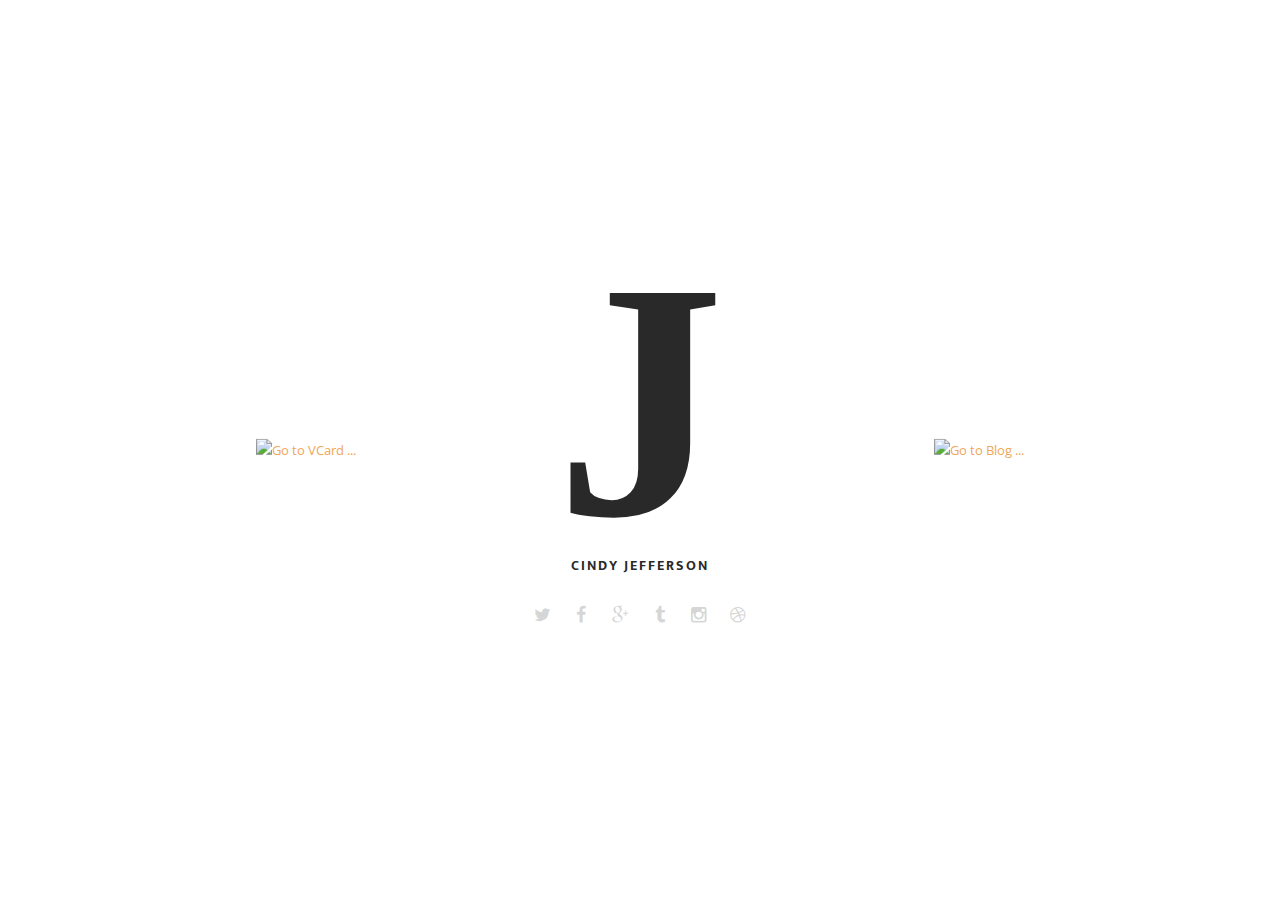
==== commit 0f4195a0: "final0" ====
--- a/home.html
+++ b/home.html
@@ -1,1059 +1,1065 @@
 <!DOCTYPE html>
 <html lang="en-US" class="no-js scheme_default">
-    <head>
-        <meta charset="UTF-8">
-        <meta name="viewport" content="width=device-width, initial-scale=1, maximum-scale=1">
-        <link rel="icon" type="image/x-icon" href="images/favicon.png" />
-        
-            <title>Cindy J </title>   
-
-        <!-- fonts -->      
-            <link href="https://fonts.googleapis.com/css?family=Open+Sans:300,300i,400,400i,600,700" rel="stylesheet">
-            <link href="https://fonts.googleapis.com/css?family=Ek+Mukta:400,500,700,800" rel="stylesheet">
-            <link href="https://fonts.googleapis.com/css?family=Old+Standard+TT:400,400i,700" rel="stylesheet">
-        <!-- /fonts -->    
-
-        <!-- All styles -->
-            <link rel='stylesheet' href='css/style.css' type='text/css' media='all' />
-            <link rel='stylesheet' href='https://maxcdn.bootstrapcdn.com/font-awesome/4.6.3/css/font-awesome.min.css' type='text/css' media='all' />
-            <link rel='stylesheet' href='css/fontello/css/fontello-embedded.min.css' type='text/css' media='all' />      
-            <link rel='stylesheet' href='css/instagram-feed/sb-instagram.min.css' type='text/css' media='all' />   
-            <link rel='stylesheet' href='css/cv/cv.buttons.min.css' type='text/css' media='all' />
-            <link rel='stylesheet' href='css/trx_addons/trx_addons_icons-embedded.css' type='text/css' media='all' />
-            <link rel='stylesheet' href='js/swiper/swiper.min.css' type='text/css' media='all' />
-            <link rel='stylesheet' href='js/magnific/magnific-popup.min.css' type='text/css' media='all' />
-            <link rel='stylesheet' href='css/trx_addons/trx_addons.min.css' type='text/css' media='all' />
-            <link rel='stylesheet' href='css/trx_addons/plugin.trx_addons.min.css' type='text/css' media='all' />
-            <link rel='stylesheet' href='css/responsive.min.css' type='text/css' media='all' />
-            <link rel='stylesheet' href='css/custom.min.css' type='text/css' media='all' />        
-        <!-- /All styles -->
-    </head>    
-
-    <body class="home blog trx_addons_cv trx_addons_cv_splash body_style_wide blog_mode_home blog_style_excerpt sidebar_show sidebar_right">
-        <div class="trx_addons_cv_body_wrap">
-            <div class="trx_addons_cv_header trx_addons_cv_tint_light trx_addons_cv_header_image_style_cover home_header_hover_img">
-                <!-- Start social icons -->
-                <div class="trx_addons_cv_header_data">
-                    <h1 class="trx_addons_cv_header_letter">J</h1>
-                    <h5 class="trx_addons_cv_header_text">CINDY JEFFERSON</h5>
-                    <div class="trx_addons_cv_header_socials">
-                        <span class="social_item">
-                            <a href="#" target="_blank" class="social_icons social_twitter">
-                                <span class="trx_addons_icon-twitter"></span>
-                            </a>
+
+<head>
+  <meta charset="UTF-8">
+  <meta name="viewport" content="width=device-width, initial-scale=1, maximum-scale=1">
+  <link rel="icon" type="image/x-icon" href="images/favicon.png" />
+
+  <title>Cindy J </title>
+
+  <!-- fonts -->
+  <link href="https://fonts.googleapis.com/css?family=Open+Sans:300,300i,400,400i,600,700" rel="stylesheet">
+  <link href="https://fonts.googleapis.com/css?family=Ek+Mukta:400,500,700,800" rel="stylesheet">
+  <link href="https://fonts.googleapis.com/css?family=Old+Standard+TT:400,400i,700" rel="stylesheet">
+  <!-- /fonts -->
+
+  <!-- All styles -->
+  <link rel='stylesheet' href='css/style.css' type='text/css' media='all' />
+  <link rel='stylesheet' href='https://maxcdn.bootstrapcdn.com/font-awesome/4.6.3/css/font-awesome.min.css' type='text/css' media='all' />
+  <link rel='stylesheet' href='css/fontello/css/fontello-embedded.min.css' type='text/css' media='all' />
+  <link rel='stylesheet' href='css/instagram-feed/sb-instagram.min.css' type='text/css' media='all' />
+  <link rel='stylesheet' href='css/cv/cv.buttons.min.css' type='text/css' media='all' />
+  <link rel='stylesheet' href='css/trx_addons/trx_addons_icons-embedded.css' type='text/css' media='all' />
+  <link rel='stylesheet' href='js/swiper/swiper.min.css' type='text/css' media='all' />
+  <link rel='stylesheet' href='js/magnific/magnific-popup.min.css' type='text/css' media='all' />
+  <link rel='stylesheet' href='css/trx_addons/trx_addons.min.css' type='text/css' media='all' />
+  <link rel='stylesheet' href='css/trx_addons/plugin.trx_addons.min.css' type='text/css' media='all' />
+  <link rel='stylesheet' href='css/responsive.min.css' type='text/css' media='all' />
+  <link rel='stylesheet' href='css/custom.min.css' type='text/css' media='all' />
+  <!-- /All styles -->
+</head>
+
+<body class="home blog trx_addons_cv trx_addons_cv_splash body_style_wide blog_mode_home blog_style_excerpt sidebar_show sidebar_right">
+  <div class="trx_addons_cv_body_wrap">
+    <div class="trx_addons_cv_header trx_addons_cv_tint_light trx_addons_cv_header_image_style_cover home_header_hover_img">
+      <!-- Start social icons -->
+      <div class="trx_addons_cv_header_data">
+        <h1 class="trx_addons_cv_header_letter">J</h1>
+        <h5 class="trx_addons_cv_header_text">CINDY JEFFERSON</h5>
+        <div class="trx_addons_cv_header_socials">
+          <span class="social_item">
+            <a href="#" target="_blank" class="social_icons social_twitter">
+              <span class="trx_addons_icon-twitter"></span>
+            </a>
+          </span>
+          <span class="social_item">
+            <a href="#" target="_blank" class="social_icons social_facebook">
+              <span class="trx_addons_icon-facebook"></span>
+            </a>
+          </span>
+          <span class="social_item">
+            <a href="#" target="_blank" class="social_icons social_gplus">
+              <span class="trx_addons_icon-gplus"></span>
+            </a>
+          </span>
+          <span class="social_item">
+            <a href="#" target="_blank" class="social_icons social_tumblr">
+              <span class="trx_addons_icon-tumblr"></span>
+            </a>
+          </span>
+          <span class="social_item">
+            <a href="#" target="_blank" class="social_icons social_instagram">
+              <span class="trx_addons_icon-instagram"></span>
+            </a>
+          </span><span class="social_item">
+            <a href="#" target="_blank" class="social_icons social_dribbble">
+              <span class="trx_addons_icon-dribbble"></span>
+            </a>
+          </span>
+        </div>
+      </div>
+      <!-- End social icons -->
+
+      <!-- Go to Blog -->
+      <a href="blog/index.html" class="trx_addons_cv_button2 trx_addons_cv_button_blog2">
+        <img src="images/button_blog2.png" alt="Go to Blog ...">
+      </a>
+      <!-- /Go to Blog -->
+
+      <!-- Go to VCard -->
+      <a href="vcard-skin-main/vcard.html" class="trx_addons_cv_button2 trx_addons_cv_button_cv2">
+        <img src="images/button_cv2.png" alt="Go to VCard ...">
+      </a>
+      <!-- /Go to VCard -->
+    </div>
+
+    <div class="trx_addons_cv_content trx_addons_accordion trx_addons_cv_navi_accordion">
+      <!-- Start Resume Area -->
+      <div class="trx_addons_cv_section trx_addons_cv_section_resume" data-section="cv_resume">
+        <h5 class="trx_addons_cv_section_title">Resume
+          <a class="trx_addons_cv_section_title_icon trx_addons_cv_section_title_icon_print" href="vcard-skin-main/vc-post-print.html" target="_blank" title="Print Resume"></a>
+          <a class="trx_addons_cv_section_title_icon trx_addons_cv_section_title_icon_download" download="vcard-skin-main/vc-post-print.html" href="vcard-skin-main/vc-post-print.html" target="_blank" title="Download Resume"></a>
+        </h5>
+        <div class="trx_addons_cv_section_content">
+          <div class="trx_addons_tabs">
+            <ul class="trx_addons_tabs_titles">
+              <li>
+                <a href="#trx_addons_cv_resume_tabs_1_skills_content" data-tab="skills">Skills</a>
+              </li>
+              <li>
+                <a href="#trx_addons_cv_resume_tabs_2_work_content" data-tab="work">Work experience</a>
+              </li>
+              <li>
+                <a href="#trx_addons_cv_resume_tabs_3_education_content" data-tab="education">Education</a>
+              </li>
+              <li>
+                <a href="#trx_addons_cv_resume_tabs_4_services_content" data-tab="services">Services</a>
+              </li>
+            </ul>
+
+            <!-- Skills -->
+            <div id="trx_addons_cv_resume_tabs_1_skills_content" class="trx_addons_tabs_content trx_addons_tabs_content_skills trx_addons_tabs_content_narrow" data-tab="skills" data-need-content="false">
+              <div class="trx_addons_cv_resume trx_addons_cv_resume_style_skills trx_addons_cv_resume_text_full" data-slides-per-view="2" data-slides-space="30" data-slides-min-width="150">
+                <div class="trx_addons_cv_resume_columns trx_addons_cv_resume_columns_2 trx_addons_columns_wrap columns_fluid columns_padding_bottom">
+                  <!-- vc-resume-skills-post -->
+                  <div class="trx_addons_cv_resume_column trx_addons_column-1_2">
+                    <div class="trx_addons_cv_resume_item trx_addons_cv_resume_item_hover_flash">
+                      <div class="trx_addons_cv_resume_item_skills trx_addons_sc_skills" data-type="counter">
+                        <div class="trx_addons_cv_resume_item_skill trx_addons_sc_skills_item">
+                          <div class="trx_addons_sc_skills_total" data-ed="" data-start="0" data-stop="87" data-max="100" data-step="3" data-speed="43">
+                            0
+                          </div>
+                        </div>
+                        <h5 class="trx_addons_cv_resume_item_title">Art Direction</h5>
+                      </div>
+                      <a class="trx_addons_cv_resume_item_link" href="vcard-skin-main/vc-resume-skills-post.html"></a>
+                    </div>
+                  </div>
+                  <!-- /vc-resume-skills-post -->
+                  <!-- vc-resume-skills-post -->
+                  <div class="trx_addons_cv_resume_column trx_addons_column-1_2">
+                    <div class="trx_addons_cv_resume_item trx_addons_cv_resume_item_hover_flash">
+                      <div class="trx_addons_cv_resume_item_skills trx_addons_sc_skills" data-type="counter">
+                        <div class="trx_addons_cv_resume_item_skill trx_addons_sc_skills_item">
+                          <div class="trx_addons_sc_skills_total" data-ed="" data-start="0" data-stop="96" data-max="100" data-step="1" data-speed="17">
+                            0
+                          </div>
+                        </div>
+                        <h5 class="trx_addons_cv_resume_item_title">Web Research</h5>
+                      </div>
+                      <a class="trx_addons_cv_resume_item_link" href="vcard-skin-main/vc-resume-skills-post.html"></a>
+                    </div>
+                  </div>
+                  <!-- /vc-resume-skills-post -->
+                  <!-- vc-resume-skills-post -->
+                  <div class="trx_addons_cv_resume_column trx_addons_column-1_2">
+                    <div class="trx_addons_cv_resume_item trx_addons_cv_resume_item_hover_flash">
+                      <div class="trx_addons_cv_resume_item_skills trx_addons_sc_skills" data-type="counter">
+                        <div class="trx_addons_cv_resume_item_skill trx_addons_sc_skills_item">
+                          <div class="trx_addons_sc_skills_total" data-ed="" data-start="0" data-stop="100" data-max="100" data-step="1" data-speed="25">
+                            0
+                          </div>
+                        </div>
+                        <h5 class="trx_addons_cv_resume_item_title">Web Design</h5>
+                      </div>
+                      <a class="trx_addons_cv_resume_item_link" href="vcard-skin-main/vc-resume-skills-post.html"></a>
+                    </div>
+                  </div>
+                  <!-- /vc-resume-skills-post -->
+                  <!-- vc-resume-skills-post -->
+                  <div class="trx_addons_cv_resume_column trx_addons_column-1_2">
+                    <div class="trx_addons_cv_resume_item trx_addons_cv_resume_item_hover_flash">
+                      <div class="trx_addons_cv_resume_item_skills trx_addons_sc_skills" data-type="counter">
+                        <div class="trx_addons_cv_resume_item_skill trx_addons_sc_skills_item">
+                          <div class="trx_addons_sc_skills_total" data-ed="" data-start="0" data-stop="85" data-max="100" data-step="3" data-speed="38">0</div>
+                        </div>
+                        <h5 class="trx_addons_cv_resume_item_title">Development</h5>
+                      </div>
+                      <a class="trx_addons_cv_resume_item_link" href="vcard-skin-main/vc-resume-skills-post.html"></a>
+                    </div>
+                  </div>
+                  <!-- /vc-resume-skills-post -->
+                </div>
+              </div>
+            </div>
+            <!-- /Skills -->
+
+            <!-- Work experience -->
+            <div id="trx_addons_cv_resume_tabs_2_work_content" class="trx_addons_tabs_content trx_addons_tabs_content_work ui-tabs-panel ui-widget-content ui-corner-bottom" data-tab="work" data-need-content="true" role="tabpanel" aria-hidden="false">
+              <div class="trx_addons_cv_resume trx_addons_cv_resume_style_work trx_addons_cv_resume_text_full" data-slides-per-view="4" data-slides-space="50" data-slides-min-width="150">
+                <div class="trx_addons_cv_resume_columns trx_addons_cv_resume_columns_4 trx_addons_columns_wrap columns_padding_bottom">
+                  <!-- vc-resume-work-post -->
+                  <div class="trx_addons_cv_resume_column trx_addons_column-1_4">
+                    <div class="trx_addons_cv_resume_item">
+                      <div class="trx_addons_cv_resume_item_thumb trx_addons_hover trx_addons_hover_style_zoomin">
+                        <img src="http://placehold.it/173x173" class="attachment-trx_addons-thumb-avatar size-trx_addons-thumb-avatar" alt="Technical Designer">
+                        <div class="trx_addons_hover_mask"></div>
+                        <div class="trx_addons_hover_content">
+                          <h6 class="trx_addons_hover_title">
+                            <a href="vcard-skin-main/vc-resume-work-post.html">Company name</a>
+                          </h6>
+                          <a href="vcard-skin-main/vc-resume-work-post.html" class="trx_addons_hover_icon trx_addons_hover_icon_link"></a>
+                          <a href="http://placehold.it/1200x800" class="trx_addons_hover_icon trx_addons_hover_icon_zoom"></a>
+                        </div>
+                      </div>
+                      <div class="trx_addons_cv_resume_item_meta">01.2001 - 05.2005</div>
+                      <div class="trx_addons_cv_resume_item_header">
+                        <h6 class="trx_addons_cv_resume_item_title">
+                          <a href="vcard-skin-main/vc-resume-work-post.html">Technical Designer</a>
+                        </h6>
+                        <div class="trx_addons_cv_resume_item_subtitle">Company name</div>
+                      </div>
+                      <div class="trx_addons_cv_resume_item_text">
+                        <p>Maecenas tempus urna urna, eget convallis lectus volutpat sed. Quisque tristique, libero ut fringilla porttitor, nunc magna efficitur ex, vulputate posuere arcu ante nec tellus.</p>
+                      </div>
+                    </div>
+                  </div>
+                  <!-- /vc-resume-work-post -->
+                  <!-- vc-resume-work-post -->
+                  <div class="trx_addons_cv_resume_column trx_addons_column-1_4">
+                    <div class="trx_addons_cv_resume_item">
+                      <div class="trx_addons_cv_resume_item_thumb trx_addons_hover trx_addons_hover_style_zoomin">
+                        <img src="http://placehold.it/173x173" class="attachment-trx_addons-thumb-avatar size-trx_addons-thumb-avatar" alt="Web Designer">
+                        <div class="trx_addons_hover_mask"></div>
+                        <div class="trx_addons_hover_content">
+                          <h6 class="trx_addons_hover_title">
+                            <a href="vcard-skin-main/vc-resume-work-post.html">Conpany name</a>
+                          </h6>
+                          <a href="vcard-skin-main/vc-resume-work-post.html" class="trx_addons_hover_icon trx_addons_hover_icon_link"></a>
+                          <a href="http://placehold.it/1200x800" class="trx_addons_hover_icon trx_addons_hover_icon_zoom"></a>
+                        </div>
+                      </div>
+                      <div class="trx_addons_cv_resume_item_meta">05.2005 - 03.2009</div>
+                      <div class="trx_addons_cv_resume_item_header">
+                        <h6 class="trx_addons_cv_resume_item_title">
+                          <a href="vcard-skin-main/vc-resume-work-post.html">Web Designer</a>
+                        </h6>
+                        <div class="trx_addons_cv_resume_item_subtitle">Conpany name</div>
+                      </div>
+                      <div class="trx_addons_cv_resume_item_text">
+                        <p>Nullam elementum faucibus dui a commodo. Curabitur fringilla magna quis magna tincidunt tempor</p>
+                      </div>
+                    </div>
+                  </div>
+                  <!-- /vc-resume-work-post -->
+                  <!-- vc-resume-work-post -->
+                  <div class="trx_addons_cv_resume_column trx_addons_column-1_4">
+                    <div class="trx_addons_cv_resume_item">
+                      <div class="trx_addons_cv_resume_item_thumb trx_addons_hover trx_addons_hover_style_zoomin">
+                        <img src="http://placehold.it/173x173" class="attachment-trx_addons-thumb-avatar size-trx_addons-thumb-avatar" alt="Freelancer">
+                        <div class="trx_addons_hover_mask"></div>
+                        <div class="trx_addons_hover_content">
+                          <h6 class="trx_addons_hover_title">
+                            <a href="vcard-skin-main/vc-resume-work-post.html">Freelancer</a>
+                          </h6>
+                          <a href="vcard-skin-main/vc-resume-work-post.html" class="trx_addons_hover_icon trx_addons_hover_icon_link"></a>
+                          <a href="http://placehold.it/1200x800" class="trx_addons_hover_icon trx_addons_hover_icon_zoom"></a>
+                        </div>
+                      </div>
+                      <div class="trx_addons_cv_resume_item_meta">03.2009 - 12.2012</div>
+                      <div class="trx_addons_cv_resume_item_header">
+                        <h6 class="trx_addons_cv_resume_item_title">
+                          <a href="vcard-skin-main/vc-resume-work-post.html">Freelancer</a>
+                        </h6>
+                        <div class="trx_addons_cv_resume_item_subtitle"></div>
+                      </div>
+                      <div class="trx_addons_cv_resume_item_text">
+                        <p>Fusce egestas purus quis diam condimentum viverra id at urna.</p>
+                      </div>
+                    </div>
+                  </div>
+                  <!-- /vc-resume-work-post -->
+                  <!-- vc-resume-work-post -->
+                  <div class="trx_addons_cv_resume_column trx_addons_column-1_4">
+                    <div class="trx_addons_cv_resume_item">
+                      <div class="trx_addons_cv_resume_item_thumb trx_addons_hover trx_addons_hover_style_zoomin">
+                        <img src="http://placehold.it/173x173" class="attachment-trx_addons-thumb-avatar size-trx_addons-thumb-avatar" alt="Art Director">
+                        <div class="trx_addons_hover_mask"></div>
+                        <div class="trx_addons_hover_content">
+                          <h6 class="trx_addons_hover_title">
+                            <a href="vcard-skin-main/vc-resume-work-post.html">Company name</a>
+                          </h6>
+                          <a href="vcard-skin-main/vc-resume-work-post.html" class="trx_addons_hover_icon trx_addons_hover_icon_link"></a>
+                          <a href="http://placehold.it/1200x800" class="trx_addons_hover_icon trx_addons_hover_icon_zoom"></a>
+                        </div>
+                      </div>
+                      <div class="trx_addons_cv_resume_item_meta">12.2012 - Present</div>
+                      <div class="trx_addons_cv_resume_item_header">
+                        <h6 class="trx_addons_cv_resume_item_title">
+                          <a href="vcard-skin-main/vc-resume-work-post.html">Art Director</a>
+                        </h6>
+                        <div class="trx_addons_cv_resume_item_subtitle">Company name</div>
+                      </div>
+                      <div class="trx_addons_cv_resume_item_text">
+                        <p>
+                          Donec porta pharetra dolor eu vulputate. Proin sed nunc vulputate, varius orci ut, pharetra odio. Sed vitae interdum elit, et dapibus lectus. Sed vitae hendrerit sem.
+                        </p>
+                      </div>
+                    </div>
+                  </div>
+                  <!-- /vc-resume-work-post -->
+                </div>
+              </div>
+            </div>
+            <!-- /Work experience -->
+            <!-- Education -->
+            <div id="trx_addons_cv_resume_tabs_3_education_content" class="trx_addons_tabs_content trx_addons_tabs_content_education trx_addons_tabs_content_narrow ui-tabs-panel ui-widget-content ui-corner-bottom" data-tab="education"
+              data-need-content="true" role="tabpanel" aria-hidden="false">
+              <div class="trx_addons_cv_resume trx_addons_cv_resume_style_education trx_addons_cv_resume_text_full" data-slides-per-view="2" data-slides-min-width="150">
+                <div class="trx_addons_cv_resume_columns trx_addons_cv_resume_columns_2 trx_addons_columns_wrap columns_padding_bottom">
+                  <!-- vc-resume-education-post -->
+                  <div class="trx_addons_cv_resume_column trx_addons_column-1_2 trx_addons_cv_resume_row1">
+                    <div class="trx_addons_cv_resume_item">
+                      <div class="trx_addons_cv_resume_item_number">1</div>
+                      <div class="trx_addons_cv_resume_item_header">
+                        <h6 class="trx_addons_cv_resume_item_title">
+                          <a href="vcard-skin-main/vc-resume-education-post.html">Boston State University</a></h6>
+                        <div class="trx_addons_cv_resume_item_subtitle">Dual major. Web design and English - 3.9 GPA</div>
+                      </div>
+                      <div class="trx_addons_cv_resume_item_text">
+                        <p>Donec a tincidunt erat. Pellentesque sem ex, fermentum eget leo et, mattis sollicitudin purus. Duis molestie interdum viverra. Duis non sem libero. </p>
+                        <p>Nunc bibendum tempor augue quis accumsan. Sed suscipit massa sed vehicula maximus. Praesent malesuada viverra ante quis commodo. Fusce sit amet suscipit ex, vel malesuada eros.</p>
+                      </div>
+                    </div>
+                  </div>
+                  <!-- /vc-resume-education-post -->
+                  <!-- vc-resume-education-post -->
+                  <div class="trx_addons_cv_resume_column
+                                            trx_addons_column-1_2
+                                             trx_addons_cv_resume_row1">
+                    <div class="trx_addons_cv_resume_item">
+                      <div class="trx_addons_cv_resume_item_number">2</div>
+                      <div class="trx_addons_cv_resume_item_header">
+                        <h6 class="trx_addons_cv_resume_item_title">
+                          <a href="vcard-skin-main/vc-resume-education-post.html">Institute of Design</a>
+                        </h6>
+                        <div class="trx_addons_cv_resume_item_subtitle">1994 - 1997</div>
+                      </div>
+                      <div class="trx_addons_cv_resume_item_text">
+                        <p>Aenean rhoncus eget est at aliquet. Donec posuere vulputate leo ut ornare. Donec facilisis, lectus eu fermentum hendrerit, sapien tortor aliquam ligula, vel blandit leo metus ac nisl.</p>
+                        <p>Quisque hendrerit sollicitudin ullamcorper. Pellentesque rhoncus vitae nibh eu feugiat. Quisque vel rutrum magna, ut imperdiet risus. In aliquam mauris tincidunt diam feugiat bibendum.</p>
+                      </div>
+                    </div>
+                  </div>
+                  <!-- /vc-resume-education-post -->
+                </div>
+              </div>
+
+              <!-- Start trx_addons_pagination -->
+              <div class="trx_addons_pagination">
+                <span class="_current active ">1</span>
+                <a href="#" data-page="2" class="">2</a>
+                <a href="#" data-page="2" class="_next ">Next »</a>
+                <a href="#" data-page="2" class="_last ">Last »</a>
+              </div>
+              <!-- End trx_addons_pagination -->
+            </div>
+            <!-- /Education -->
+            <!-- Services -->
+            <div id="trx_addons_cv_resume_tabs_4_services_content" class="trx_addons_tabs_content trx_addons_tabs_content_services trx_addons_tabs_content_narrow trx_addons_tabs_content_delimiter ui-tabs-panel ui-widget-content ui-corner-bottom"
+              data-tab="services" data-need-content="true" role="tabpanel" aria-hidden="false">
+              <div class="trx_addons_cv_resume trx_addons_cv_resume_style_services trx_addons_cv_resume_text_full" data-slides-per-view="2" data-slides-min-width="150">
+                <div class="trx_addons_cv_resume_columns trx_addons_cv_resume_columns_2 trx_addons_columns_wrap no_margins">
+                  <!-- vc-resume-services-post -->
+                  <div class="trx_addons_cv_resume_column
+                                            trx_addons_column-1_2
+                                             trx_addons_cv_resume_row1">
+                    <div class="trx_addons_cv_resume_item">
+                      <a href="vcard-skin-main/vc-resume-services-post.html" class="trx_addons_cv_resume_item_icon trx_addons_icon-lamp"></a>
+                      <h6 class="trx_addons_cv_resume_item_title">
+                        <a href="vcard-skin-main/vc-resume-services-post.html">Planing</a>
+                      </h6>
+                      <div class="trx_addons_cv_resume_item_text">
+                        <p>Aliquam et purus feugiat diam malesuada congue. Phasellus in ex in leo pharetra rutrum.</p>
+                      </div>
+                    </div>
+                  </div>
+                  <!-- /vc-resume-services-post -->
+
+                  <!-- vc-resume-services-post -->
+                  <div class="trx_addons_cv_resume_column trx_addons_column-1_2 trx_addons_cv_resume_row1">
+                    <div class="trx_addons_cv_resume_item">
+                      <a href="vcard-skin-main/vc-resume-services-post.html" class="trx_addons_cv_resume_item_icon trx_addons_icon-monitor"></a>
+                      <h6 class="trx_addons_cv_resume_item_title">
+                        <a href="vcard-skin-main/vc-resume-services-post.html">Web design</a>
+                      </h6>
+                      <div class="trx_addons_cv_resume_item_text">
+                        <p>Nullam maximus tincidunt sem vitae suscipit. Praesent ullamcorper.<br>
+                          <a href="vcard-skin-main/vc-resume-services-post.html">View my Portfolio</a>
+                        </p>
+                      </div>
+                    </div>
+                  </div>
+                  <!-- /vc-resume-services-post -->
+                  <!-- vc-resume-services-post -->
+                  <div class="trx_addons_cv_resume_column
+                                            trx_addons_column-1_2
+                                             trx_addons_cv_resume_row2">
+                    <div class="trx_addons_cv_resume_item">
+                      <a href="vcard-skin-main/vc-resume-services-post.html" class="trx_addons_cv_resume_item_icon trx_addons_icon-mouse"></a>
+                      <h6 class="trx_addons_cv_resume_item_title">
+                        <a href="vcard-skin-main/vc-resume-services-post.html">Development</a>
+                      </h6>
+                      <div class="trx_addons_cv_resume_item_text">
+                        <p>Phasellus in ex in leo pharetra rutrum vel a ligula. Nullam dapibus ex nibh.<br>
+                          <a href="vcard-skin-main/vc-resume-services-post.html">Wordpress</a>
+                        </p>
+                      </div>
+                    </div>
+                  </div>
+                  <!-- /vc-resume-services-post -->
+                  <!-- vc-resume-services-post -->
+                  <div class="trx_addons_cv_resume_column
+                                            trx_addons_column-1_2
+                                             trx_addons_cv_resume_row2">
+                    <div class="trx_addons_cv_resume_item">
+                      <a href="vcard-skin-main/vc-resume-services-post.html" class="trx_addons_cv_resume_item_icon trx_addons_icon-feather"></a>
+                      <h6 class="trx_addons_cv_resume_item_title">
+                        <a href="vcard-skin-main/vc-resume-services-post.html">Art Direction</a>
+                      </h6>
+                      <div class="trx_addons_cv_resume_item_text">
+                        <p>Nunc bibendum tempor augue quis accumsan. Sed suscipit massa.<br>
+                          <a href="vcard-skin-main/vc-resume-services-post.html">Go To</a>
+                        </p>
+                      </div>
+                    </div>
+                  </div>
+                  <!-- /vc-resume-services-post -->
+                </div>
+              </div>
+            </div>
+            <!-- /Services -->
+          </div>
+        </div>
+      </div>
+      <!-- /End Resume Area -->
+
+      <!-- Start Portfolio Area -->
+      <div class="trx_addons_cv_section trx_addons_cv_section_portfolio" data-section="cv_portfolio">
+        <h5 class="trx_addons_cv_section_title">Portfolio</h5>
+        <div class="trx_addons_cv_section_content">
+          <div class="trx_addons_tabs">
+            <ul class="trx_addons_tabs_titles">
+              <li>
+                <a href="#trx_addons_cv_portfolio_tabs_1_all_content" data-tab="all">All</a>
+              </li>
+              <li>
+                <a href="#trx_addons_cv_portfolio_tabs_2_graphic_content" data-tab="graphic">Graphic</a>
+              </li>
+              <li>
+                <a href="#trx_addons_cv_portfolio_tabs_3_photo_content" data-tab="photo">Photo</a>
+              </li>
+              <li>
+                <a href="#trx_addons_cv_portfolio_tabs_4_video_content" data-tab="video">Video</a>
+              </li>
+              <li>
+                <a href="#trx_addons_cv_portfolio_tabs_5_web_content" data-tab="web">Web</a>
+              </li>
+            </ul>
+
+            <!-- Portfolio All -->
+            <div id="trx_addons_cv_portfolio_tabs_1_all_content" class="trx_addons_tabs_content" data-tab="all" data-need-content="false">
+              <div class="trx_addons_cv_portfolio trx_addons_cv_portfolio_style_1" data-slides-per-view="4" data-slides-space="30" data-slides-min-width="150">
+                <div class="trx_addons_cv_portfolio_columns trx_addons_columns_wrap columns_padding_bottom">
+                  <!-- vc-portfolio-post -->
+                  <div class="trx_addons_cv_portfolio_column trx_addons_column-1_4">
+                    <div class="trx_addons_cv_portfolio_item">
+                      <div class="trx_addons_cv_portfolio_item_thumb trx_addons_hover trx_addons_hover_style_wide">
+                        <img src="http://placehold.it/173x173" class="attachment-trx_addons-thumb-avatar size-trx_addons-thumb-avatar" alt="01.">
+                        <div class="trx_addons_hover_mask"></div>
+                        <div class="trx_addons_hover_content">
+                          <h6 class="trx_addons_hover_title">
+                            <a href="vcard-skin-main/vc-portfolio-post.html">Vestibulum imperdiet massa</a>
+                          </h6>
+                          <a href="vcard-skin-main/vc-portfolio-post.html" class="trx_addons_hover_icon trx_addons_hover_icon_link"></a>
+                          <a href="http://placehold.it/1200x800" class="trx_addons_hover_icon trx_addons_hover_icon_zoom"></a>
+                        </div>
+                      </div>
+                      <h6 class="trx_addons_cv_portfolio_item_title">
+                        <a href="vcard-skin-main/vc-portfolio-post.html">01.</a>
+                      </h6>
+                    </div>
+                  </div>
+                  <!-- /vc-portfolio-post -->
+                  <!-- vc-portfolio-post -->
+                  <div class="trx_addons_cv_portfolio_column trx_addons_column-1_4">
+                    <div class="trx_addons_cv_portfolio_item">
+                      <div class="trx_addons_cv_portfolio_item_thumb trx_addons_hover trx_addons_hover_style_wide">
+                        <img src="http://placehold.it/173x173" class="attachment-trx_addons-thumb-avatar size-trx_addons-thumb-avatar" alt="01.">
+                        <div class="trx_addons_hover_mask"></div>
+                        <div class="trx_addons_hover_content">
+                          <h6 class="trx_addons_hover_title">
+                            <a href="vcard-skin-main/vc-portfolio-post.html">Proin vehicula</a>
+                          </h6>
+                          <a href="vcard-skin-main/vc-portfolio-post.html" class="trx_addons_hover_icon trx_addons_hover_icon_link"></a>
+                          <a href="http://placehold.it/1200x800" class="trx_addons_hover_icon trx_addons_hover_icon_zoom"></a>
+                        </div>
+                      </div>
+                      <h6 class="trx_addons_cv_portfolio_item_title">
+                        <a href="vcard-skin-main/vc-portfolio-post.html">02.</a>
+                      </h6>
+                    </div>
+                  </div>
+                  <!-- /vc-portfolio-post -->
+                  <!-- vc-portfolio-post -->
+                  <div class="trx_addons_cv_portfolio_column trx_addons_column-1_4">
+                    <div class="trx_addons_cv_portfolio_item">
+                      <div class="trx_addons_cv_portfolio_item_thumb trx_addons_hover trx_addons_hover_style_wide">
+                        <img src="http://placehold.it/173x173" class="attachment-trx_addons-thumb-avatar size-trx_addons-thumb-avatar" alt="03.">
+                        <div class="trx_addons_hover_mask"></div>
+                        <div class="trx_addons_hover_content">
+                          <h6 class="trx_addons_hover_title">
+                            <a href="vcard-skin-main/vc-portfolio-post.html">Nunc aliquam dolor nibh</a>
+                          </h6>
+                          <a href="vcard-skin-main/vc-portfolio-post.html" class="trx_addons_hover_icon trx_addons_hover_icon_link"></a>
+                          <a href="http://placehold.it/1200x800" class="trx_addons_hover_icon trx_addons_hover_icon_zoom"></a>
+                        </div>
+                      </div>
+                      <h6 class="trx_addons_cv_portfolio_item_title">
+                        <a href="vcard-skin-main/vc-portfolio-post.html">03.</a>
+                      </h6>
+                    </div>
+                  </div>
+                  <!-- /vc-portfolio-post -->
+                  <!-- vc-portfolio-post -->
+                  <div class="trx_addons_cv_portfolio_column trx_addons_column-1_4">
+                    <div class="trx_addons_cv_portfolio_item">
+                      <div class="trx_addons_cv_portfolio_item_thumb trx_addons_hover trx_addons_hover_style_wide">
+                        <img src="http://placehold.it/173x173" class="attachment-trx_addons-thumb-avatar size-trx_addons-thumb-avatar" alt="04.">
+                        <div class="trx_addons_hover_mask"></div>
+                        <div class="trx_addons_hover_content">
+                          <h6 class="trx_addons_hover_title">
+                            <a href="vcard-skin-main/vc-portfolio-post.html">Mauris ullamcorper odio</a>
+                          </h6>
+                          <a href="vcard-skin-main/vc-portfolio-post.html" class="trx_addons_hover_icon trx_addons_hover_icon_link"></a>
+                          <a href="http://placehold.it/1200x800" class="trx_addons_hover_icon trx_addons_hover_icon_zoom"></a>
+                        </div>
+                      </div>
+                      <h6 class="trx_addons_cv_portfolio_item_title">
+                        <a href="vcard-skin-main/vc-portfolio-post.html">04.</a>
+                      </h6>
+                    </div>
+                  </div>
+                </div>
+                <!-- /vc-portfolio-post -->
+                <!-- vc-portfolio-post -->
+                <div class="trx_addons_cv_portfolio_columns trx_addons_columns_wrap columns_padding_bottom">
+                  <div class="trx_addons_cv_portfolio_column trx_addons_column-1_4">
+                    <div class="trx_addons_cv_portfolio_item">
+                      <div class="trx_addons_cv_portfolio_item_thumb trx_addons_hover trx_addons_hover_style_wide">
+                        <img src="http://placehold.it/173x173" class="attachment-trx_addons-thumb-avatar size-trx_addons-thumb-avatar" alt="05.">
+                        <div class="trx_addons_hover_mask"></div>
+                        <div class="trx_addons_hover_content">
+                          <h6 class="trx_addons_hover_title">
+                            <a href="vcard-skin-main/vc-portfolio-post.html">Donec vulputate</a>
+                          </h6>
+                          <a href="vcard-skin-main/vc-portfolio-post.html" class="trx_addons_hover_icon trx_addons_hover_icon_link"></a>
+                          <a href="http://placehold.it/1200x800" class="trx_addons_hover_icon trx_addons_hover_icon_zoom"></a>
+                        </div>
+                      </div>
+                      <h6 class="trx_addons_cv_portfolio_item_title">
+                        <a href="vcard-skin-main/vc-portfolio-post.html">05.</a>
+                      </h6>
+                    </div>
+                  </div>
+                  <!-- /vc-portfolio-post -->
+                  <!-- vc-portfolio-post -->
+                  <div class="trx_addons_cv_portfolio_column trx_addons_column-1_4">
+                    <div class="trx_addons_cv_portfolio_item">
+                      <div class="trx_addons_cv_portfolio_item_thumb trx_addons_hover trx_addons_hover_style_wide">
+                        <img src="http://placehold.it/173x173" class="attachment-trx_addons-thumb-avatar size-trx_addons-thumb-avatar" alt="06.">
+                        <div class="trx_addons_hover_mask"></div>
+                        <div class="trx_addons_hover_content">
+                          <h6 class="trx_addons_hover_title">
+                            <a href="vcard-skin-main/vc-portfolio-post.html">Proin viverra velit</a>
+                          </h6>
+                          <a href="vcard-skin-main/vc-portfolio-post.html" class="trx_addons_hover_icon trx_addons_hover_icon_link"></a>
+                          <a href="http://placehold.it/1200x800" class="trx_addons_hover_icon trx_addons_hover_icon_zoom"></a>
+                        </div>
+                      </div>
+                      <h6 class="trx_addons_cv_portfolio_item_title">
+                        <a href="vcard-skin-main/vc-portfolio-post.html">06.</a>
+                      </h6>
+                    </div>
+                  </div>
+                  <!-- /vc-portfolio-post -->
+                  <!-- vc-portfolio-post -->
+                  <div class="trx_addons_cv_portfolio_column trx_addons_column-1_4">
+                    <div class="trx_addons_cv_portfolio_item">
+                      <div class="trx_addons_cv_portfolio_item_thumb trx_addons_hover trx_addons_hover_style_wide">
+                        <img src="http://placehold.it/173x173" class="attachment-trx_addons-thumb-avatar size-trx_addons-thumb-avatar" alt="07.">
+                        <div class="trx_addons_hover_mask"></div>
+                        <div class="trx_addons_hover_content">
+                          <h6 class="trx_addons_hover_title">
+                            <a href="vcard-skin-main/vc-portfolio-post.html">Mauris varius sodales risus</a>
+                          </h6>
+                          <a href="vcard-skin-main/vc-portfolio-post.html" class="trx_addons_hover_icon trx_addons_hover_icon_link"></a>
+                          <a href="http://placehold.it/1200x800" class="trx_addons_hover_icon trx_addons_hover_icon_zoom"></a>
+                        </div>
+                      </div>
+                      <h6 class="trx_addons_cv_portfolio_item_title">
+                        <a href="vcard-skin-main/vc-portfolio-post.html">07.</a>
+                      </h6>
+                    </div>
+                  </div>
+                  <!-- /vc-portfolio-post -->
+                  <!-- vc-portfolio-post -->
+                  <div class="trx_addons_cv_portfolio_column trx_addons_column-1_4">
+                    <div class="trx_addons_cv_portfolio_item">
+                      <div class="trx_addons_cv_portfolio_item_thumb trx_addons_hover trx_addons_hover_style_wide">
+                        <img src="http://placehold.it/173x173" class="attachment-trx_addons-thumb-avatar size-trx_addons-thumb-avatar" alt="08.">
+                        <div class="trx_addons_hover_mask"></div>
+                        <div class="trx_addons_hover_content">
+                          <h6 class="trx_addons_hover_title">
+                            <a href="vcard-skin-main/vc-portfolio-post.html">Nullam ornare diam mauris</a>
+                          </h6>
+                          <a href="vcard-skin-main/vc-portfolio-post.html" class="trx_addons_hover_icon trx_addons_hover_icon_link"></a>
+                          <a href="http://placehold.it/1200x800" class="trx_addons_hover_icon trx_addons_hover_icon_zoom"></a>
+                        </div>
+                      </div>
+                      <h6 class="trx_addons_cv_portfolio_item_title">
+                        <a href="vcard-skin-main/vc-portfolio-post.html">08.</a>
+                      </h6>
+                    </div>
+                  </div>
+                  <!-- /vc-portfolio-post -->
+                </div>
+              </div>
+            </div>
+            <!-- /Portfolio All -->
+            <!-- Portfolio Graphic -->
+            <div id="trx_addons_cv_portfolio_tabs_2_graphic_content" class="trx_addons_tabs_content ui-tabs-panel ui-widget-content ui-corner-bottom" data-tab="graphic" data-need-content="false" role="tabpanel">
+              <div class="trx_addons_cv_portfolio trx_addons_cv_portfolio_style_1" data-slides-per-view="4" data-slides-space="30" data-slides-min-width="150">
+                <div class="trx_addons_cv_portfolio_columns trx_addons_columns_wrap columns_padding_bottom">
+                  <div class="trx_addons_cv_portfolio_column trx_addons_column-1_4">
+                    <div class="trx_addons_cv_portfolio_item">
+                      <div class="trx_addons_cv_portfolio_item_thumb trx_addons_hover trx_addons_hover_style_wide">
+                        <img src="http://placehold.it/173x173" class="attachment-trx_addons-thumb-avatar size-trx_addons-thumb-avatar" alt="04.">
+                        <div class="trx_addons_hover_mask"></div>
+                        <div class="trx_addons_hover_content">
+                          <h6 class="trx_addons_hover_title">
+                            <a href="vcard-skin-main/vc-portfolio-post.html">Mauris ullamcorper odio</a>
+                          </h6>
+                          <a href="vcard-skin-main/vc-portfolio-post.html" class="trx_addons_hover_icon trx_addons_hover_icon_link"></a>
+                          <a href="http://placehold.it/1200x800" class="trx_addons_hover_icon trx_addons_hover_icon_zoom"></a>
+                        </div>
+                      </div>
+                      <h6 class="trx_addons_cv_portfolio_item_title">
+                        <a href="vcard-skin-main/vc-portfolio-post.html">04.</a>
+                      </h6>
+                    </div>
+                  </div>
+                  <div class="trx_addons_cv_portfolio_column trx_addons_column-1_4">
+                    <div class="trx_addons_cv_portfolio_item">
+                      <div class="trx_addons_cv_portfolio_item_thumb trx_addons_hover trx_addons_hover_style_wide">
+                        <img src="http://placehold.it/173x173" class="attachment-trx_addons-thumb-avatar size-trx_addons-thumb-avatar" alt="08.">
+                        <div class="trx_addons_hover_mask"></div>
+                        <div class="trx_addons_hover_content">
+                          <h6 class="trx_addons_hover_title">
+                            <a href="vcard-skin-main/vc-portfolio-post.html">Nullam ornare diam mauris</a>
+                          </h6>
+                          <a href="vcard-skin-main/vc-portfolio-post.html" class="trx_addons_hover_icon trx_addons_hover_icon_link"></a>
+                          <a href="http://placehold.it/1200x800" class="trx_addons_hover_icon trx_addons_hover_icon_zoom"></a>
+                        </div>
+                      </div>
+                      <h6 class="trx_addons_cv_portfolio_item_title">
+                        <a href="vcard-skin-main/vc-portfolio-post.html">08.</a>
+                      </h6>
+                    </div>
+                  </div>
+                </div>
+              </div>
+            </div>
+            <!-- /Portfolio Graphic -->
+            <!-- Portfolio Photo -->
+            <div id="trx_addons_cv_portfolio_tabs_3_photo_content" class="trx_addons_tabs_content ui-tabs-panel ui-widget-content ui-corner-bottom" data-tab="photo" data-need-content="false" role="tabpanel">
+              <div class="trx_addons_cv_portfolio trx_addons_cv_portfolio_style_1" data-slides-per-view="4" data-slides-space="30" data-slides-min-width="150">
+                <div class="trx_addons_cv_portfolio_columns trx_addons_columns_wrap columns_padding_bottom">
+                  <div class="trx_addons_cv_portfolio_column trx_addons_column-1_4">
+                    <div class="trx_addons_cv_portfolio_item">
+                      <div class="trx_addons_cv_portfolio_item_thumb trx_addons_hover trx_addons_hover_style_wide">
+                        <img src="http://placehold.it/173x173" class="attachment-trx_addons-thumb-avatar size-trx_addons-thumb-avatar" alt="03.">
+                        <div class="trx_addons_hover_mask"></div>
+                        <div class="trx_addons_hover_content">
+                          <h6 class="trx_addons_hover_title">
+                            <a href="vcard-skin-main/vc-portfolio-post.html">Nunc aliquam dolor nibh</a>
+                          </h6>
+                          <a href="vcard-skin-main/vc-portfolio-post.html" class="trx_addons_hover_icon trx_addons_hover_icon_link"></a>
+                          <a href="http://placehold.it/1200x800" class="trx_addons_hover_icon trx_addons_hover_icon_zoom"></a>
+                        </div>
+                      </div>
+                      <h6 class="trx_addons_cv_portfolio_item_title">
+                        <a href="vcard-skin-main/vc-portfolio-post.html">03.</a>
+                      </h6>
+                    </div>
+                  </div>
+                  <div class="trx_addons_cv_portfolio_column trx_addons_column-1_4">
+                    <div class="trx_addons_cv_portfolio_item">
+                      <div class="trx_addons_cv_portfolio_item_thumb trx_addons_hover trx_addons_hover_style_wide">
+                        <img src="http://placehold.it/173x173" class="attachment-trx_addons-thumb-avatar size-trx_addons-thumb-avatar" alt="07.">
+                        <div class="trx_addons_hover_mask"></div>
+                        <div class="trx_addons_hover_content">
+                          <h6 class="trx_addons_hover_title">
+                            <a href="vcard-skin-main/vc-portfolio-post.html">Mauris varius sodales risus</a>
+                          </h6>
+                          <a href="vcard-skin-main/vc-portfolio-post.html" class="trx_addons_hover_icon trx_addons_hover_icon_link"></a>
+                          <a href="http://placehold.it/1200x800" class="trx_addons_hover_icon trx_addons_hover_icon_zoom"></a>
+                        </div>
+                      </div>
+                      <h6 class="trx_addons_cv_portfolio_item_title">
+                        <a href="vcard-skin-main/vc-portfolio-post.html">07.</a>
+                      </h6>
+                    </div>
+                  </div>
+                </div>
+              </div>
+            </div>
+            <!-- /Portfolio Photo -->
+            <!-- Portfolio Video -->
+            <div id="trx_addons_cv_portfolio_tabs_4_video_content" class="trx_addons_tabs_content ui-tabs-panel ui-widget-content ui-corner-bottom" data-tab="video" data-need-content="false" role="tabpanel">
+              <div class="trx_addons_cv_portfolio trx_addons_cv_portfolio_style_1" data-slides-per-view="2" data-slides-space="30" data-slides-min-width="150">
+                <div class="trx_addons_cv_portfolio_columns trx_addons_columns_wrap columns_padding_bottom">
+                  <div class="trx_addons_cv_portfolio_column trx_addons_column-1_4">
+                    <div class="trx_addons_cv_portfolio_item">
+                      <div class="trx_addons_cv_portfolio_item_thumb trx_addons_hover trx_addons_hover_style_wide">
+                        <img src="http://placehold.it/173x173" class="attachment-trx_addons-thumb-avatar size-trx_addons-thumb-avatar" alt="01.">
+                        <div class="trx_addons_hover_mask"></div>
+                        <div class="trx_addons_hover_content">
+                          <h6 class="trx_addons_hover_title">
+                            <a href="vcard-skin-main/vc-portfolio-post.html">Vestibulum imperdiet massa</a>
+                          </h6>
+                          <a href="vcard-skin-main/vc-portfolio-post.html" class="trx_addons_hover_icon trx_addons_hover_icon_link"></a>
+                          <a href="http://placehold.it/1200x800" class="trx_addons_hover_icon trx_addons_hover_icon_zoom"></a>
+                        </div>
+                      </div>
+                      <h6 class="trx_addons_cv_portfolio_item_title">
+                        <a href="vcard-skin-main/vc-portfolio-post.html">01.</a>
+                      </h6>
+                    </div>
+                  </div>
+                  <div class="trx_addons_cv_portfolio_column trx_addons_column-1_4">
+                    <div class="trx_addons_cv_portfolio_item">
+                      <div class="trx_addons_cv_portfolio_item_thumb trx_addons_hover trx_addons_hover_style_wide">
+                        <img src="http://placehold.it/173x173" class="attachment-trx_addons-thumb-avatar size-trx_addons-thumb-avatar" alt="05.">
+                        <div class="trx_addons_hover_mask"></div>
+                        <div class="trx_addons_hover_content">
+                          <h6 class="trx_addons_hover_title">
+                            <a href="vcard-skin-main/vc-portfolio-post.html">Donec vulputate</a>
+                          </h6>
+                          <a href="vcard-skin-main/vc-portfolio-post.html" class="trx_addons_hover_icon trx_addons_hover_icon_link"></a>
+                          <a href="http://placehold.it/1200x800" class="trx_addons_hover_icon trx_addons_hover_icon_zoom"></a>
+                        </div>
+                      </div>
+                      <h6 class="trx_addons_cv_portfolio_item_title">
+                        <a href="vcard-skin-main/vc-portfolio-post.html">05.</a>
+                      </h6>
+                    </div>
+                  </div>
+                </div>
+              </div>
+            </div>
+            <!-- /Portfolio Video -->
+            <!-- Portfolio Web -->
+            <div id="trx_addons_cv_portfolio_tabs_5_web_content" class="trx_addons_tabs_content ui-tabs-panel ui-widget-content ui-corner-bottom" data-tab="web" data-need-content="false" role="tabpanel">
+              <div class="trx_addons_cv_portfolio trx_addons_cv_portfolio_style_1" data-slides-per-view="4" data-slides-space="30" data-slides-min-width="150">
+                <div class="trx_addons_cv_portfolio_columns trx_addons_columns_wrap columns_padding_bottom">
+                  <div class="trx_addons_cv_portfolio_column trx_addons_column-1_4">
+                    <div class="trx_addons_cv_portfolio_item">
+                      <div class="trx_addons_cv_portfolio_item_thumb trx_addons_hover trx_addons_hover_style_wide">
+                        <img src="http://placehold.it/173x173" class="attachment-trx_addons-thumb-avatar size-trx_addons-thumb-avatar" alt="02.">
+                        <div class="trx_addons_hover_mask"></div>
+                        <div class="trx_addons_hover_content">
+                          <h6 class="trx_addons_hover_title">
+                            <a href="vcard-skin-main/vc-portfolio-post.html">Proin vehicula</a>
+                          </h6>
+                          <a href="vcard-skin-main/vc-portfolio-post.html" class="trx_addons_hover_icon trx_addons_hover_icon_link"></a>
+                          <a href="http://placehold.it/1200x800" class="trx_addons_hover_icon trx_addons_hover_icon_zoom"></a>
+                        </div>
+                      </div>
+                      <h6 class="trx_addons_cv_portfolio_item_title">
+                        <a href="vcard-skin-main/vc-portfolio-post.html">02.</a>
+                      </h6>
+                    </div>
+                  </div>
+                  <div class="trx_addons_cv_portfolio_column trx_addons_column-1_4">
+                    <div class="trx_addons_cv_portfolio_item">
+                      <div class="trx_addons_cv_portfolio_item_thumb trx_addons_hover trx_addons_hover_style_wide">
+                        <img src="http://placehold.it/173x173" class="attachment-trx_addons-thumb-avatar size-trx_addons-thumb-avatar" alt="06.">
+                        <div class="trx_addons_hover_mask"></div>
+                        <div class="trx_addons_hover_content">
+                          <h6 class="trx_addons_hover_title">
+                            <a href="vcard-skin-main/vc-portfolio-post.html">Proin viverra velit</a>
+                          </h6>
+                          <a href="vcard-skin-main/vc-portfolio-post.html" class="trx_addons_hover_icon trx_addons_hover_icon_link"></a>
+                          <a href="http://placehold.it/1200x800" class="trx_addons_hover_icon trx_addons_hover_icon_zoom"></a>
+                        </div>
+                      </div>
+                      <h6 class="trx_addons_cv_portfolio_item_title">
+                        <a href="vcard-skin-main/vc-portfolio-post.html">06.</a>
+                      </h6>
+                    </div>
+                  </div>
+                </div>
+              </div>
+            </div>
+            <!-- /Portfolio Web -->
+          </div>
+        </div>
+      </div>
+      <!-- End Portfolio Area -->
+
+      <!--  Start Testimonials Area -->
+      <div class="trx_addons_cv_section trx_addons_cv_section_testimonials " data-section="cv_testimonial">
+        <h5 class="trx_addons_cv_section_title">Testimonials</h5>
+        <div class="trx_addons_cv_section_content">
+          <div class="trx_addons_cv_testimonials swiper-slider-container slider_swiper slider_controls slider_controls_bottom" data-slides-per-view="3" data-slides-space="30" data-slides-min-width="150">
+            <div class="slides swiper-wrapper">
+              <!-- vc-testimonials-post -->
+              <div class="swiper-slide">
+                <div class="trx_addons_cv_testimonials_item">
+                  <h6 class="trx_addons_cv_testimonials_item_title">
+                    <a href="vcard-skin-main/vc-testimonials-post.html">Samanta Fox</a>
+                  </h6>
+                  <div class="trx_addons_cv_testimonials_item_subtitle">Executive Producer</div>
+                  <div class="trx_addons_cv_testimonials_item_thumb trx_addons_hover trx_addons_hover_style_info">
+                    <img src="http://placehold.it/241x321" class="attachment-trx_addons-thumb-portrait size-trx_addons-thumb-portrait" alt="Samanta Fox" />
+                    <div class="trx_addons_hover_mask"></div>
+                    <div class="trx_addons_hover_content">
+                      <div class="trx_addons_hover_text">
+                        Fusce ante neque, maximus eu ullamcorper ac, venenatis eu turpis. Maecenas varius augue in nisi mollis fringilla. Quisque consectetur rhoncus libero, at convallis lorem pharetra et.
+                      </div>
+                      <a href="vcard-skin-main/vc-testimonials-post.html" class="trx_addons_hover_link">Read More</a>
+                    </div>
+                  </div>
+                </div>
+              </div>
+              <!-- /vc-testimonials-post -->
+              <!-- vc-testimonials-post -->
+              <div class="swiper-slide">
+                <div class="trx_addons_cv_testimonials_item">
+                  <h6 class="trx_addons_cv_testimonials_item_title">
+                    <a href="vcard-skin-main/vc-testimonials-post.html">Carlotta Young</a>
+                  </h6>
+                  <div class="trx_addons_cv_testimonials_item_subtitle">Designer</div>
+                  <div class="trx_addons_cv_testimonials_item_thumb trx_addons_hover trx_addons_hover_style_info">
+                    <img src="http://placehold.it/241x321" class="attachment-trx_addons-thumb-portrait size-trx_addons-thumb-portrait" alt="Carlotta Young" />
+                    <div class="trx_addons_hover_mask"></div>
+                    <div class="trx_addons_hover_content">
+                      <div class="trx_addons_hover_text">
+                        Ut semper massa sed dolor congue vestibulum. Phasellus varius turpis a semper commodo.
+                      </div>
+                      <a href="vcard-skin-main/vc-testimonials-post.html" class="trx_addons_hover_link">Read More</a>
+                    </div>
+                  </div>
+                </div>
+              </div>
+              <!-- /vc-testimonials-post -->
+              <!-- vc-testimonials-post -->
+              <div class="swiper-slide">
+                <div class="trx_addons_cv_testimonials_item">
+                  <h6 class="trx_addons_cv_testimonials_item_title">
+                    <a href="vcard-skin-main/vc-testimonials-post.html">
+                      Handmade
+                    </a>
+                  </h6>
+                  <div class="trx_addons_cv_testimonials_item_subtitle">
+                    Creative Desigher
+                  </div>
+                  <div class="trx_addons_cv_testimonials_item_thumb trx_addons_hover trx_addons_hover_style_info">
+                    <img src="http://placehold.it/241x321" class="attachment-trx_addons-thumb-portrait size-trx_addons-thumb-portrait" alt="Handmade" />
+                    <div class="trx_addons_hover_mask"></div>
+                    <div class="trx_addons_hover_content">
+                      <div class="trx_addons_hover_text">
+                        Maecenas ullamcorper ligula vitae justo suscipit, quis imperdiet eros dignissim.
+                      </div>
+                      <a href="vcard-skin-main/vc-testimonials-post.html" class="trx_addons_hover_link">Read More</a>
+                    </div>
+                  </div>
+                </div>
+              </div>
+              <!-- /vc-testimonials-post -->
+              <!-- vc-testimonials-post -->
+              <div class="swiper-slide">
+                <div class="trx_addons_cv_testimonials_item">
+                  <h6 class="trx_addons_cv_testimonials_item_title">
+                    <a href="vcard-skin-main/vc-testimonials-post.html">
+                      Barber shop
+                    </a>
+                  </h6>
+                  <div class="trx_addons_cv_testimonials_item_subtitle">
+                    Art Director
+                  </div>
+                  <div class="trx_addons_cv_testimonials_item_thumb trx_addons_hover trx_addons_hover_style_info">
+                    <img src="http://placehold.it/241x321" class="attachment-trx_addons-thumb-portrait size-trx_addons-thumb-portrait" alt="Barber shop" />
+                    <div class="trx_addons_hover_mask"></div>
+                    <div class="trx_addons_hover_content">
+                      <div class="trx_addons_hover_text">
+                        Maecenas vestibulum, lorem eget lacinia tincidunt, velit elit faucibus velit, in aliquet dolor quam vitae lorem.
+                      </div>
+                      <a href="vcard-skin-main/vc-testimonials-post.html" class="trx_addons_hover_link">Read More</a>
+                    </div>
+                  </div>
+                </div>
+                <!-- /vc-testimonials-post -->
+              </div>
+            </div>
+            <div class="slider_controls_wrap">
+              <a class="slider_prev swiper-button-prev" href="#"></a>
+              <a class="slider_next swiper-button-next" href="#"></a>
+            </div>
+          </div>
+        </div>
+      </div>
+      <!--  End Testimonials Area -->
+
+      <!--  Start Certificates Area -->
+      <div class="trx_addons_cv_section trx_addons_cv_section_certificates" data-section="cv_certificate">
+        <h5 class="trx_addons_cv_section_title">Certificates</h5>
+        <div class="trx_addons_cv_section_content">
+          <div class="trx_addons_cv_certificates" data-slides-per-view="3" data-slides-space="30" data-slides-min-width="150">
+            <div class="trx_addons_columns_wrap columns_padding_bottom">
+              <!-- vc-certificate-post -->
+              <div class="trx_addons_column-1_3">
+                <div class="trx_addons_cv_certificates_item">
+                  <h6 class="trx_addons_cv_certificates_item_title">
+                    <a href="vcard-skin-main/vc-certificate-post.html">Certificate of thanks</a>
+                  </h6>
+                  <div class="trx_addons_cv_certificates_item_subtitle">In sodales bibendum nulla</div>
+                  <div class="trx_addons_cv_certificates_item_thumb trx_addons_hover trx_addons_hover_style_plain">
+                    <img src="http://placehold.it/240x320" class="attachment-trx_addons-thumb-portrait size-trx_addons-thumb-portrait" alt="Certificate of thanks" />
+                    <div class="trx_addons_hover_mask"></div>
+                    <div class="trx_addons_hover_content">
+                      <div class="trx_addons_hover_text">
+                        Nam sit amet urna finibus, porta lacus id, varius nibh. Nullam iaculis turpis sed leo condimentum, et iaculis elit auctor. Pellentesque lacinia, lorem quis egestas fermentum, mauris mi bibendum ligula, eu tincidunt magna nulla
+                        luctus justo.
+                      </div>
+                      <a href="vcard-skin-main/vc-certificate-post.html" class="trx_addons_hover_link">Read More</a>
+                    </div>
+                  </div>
+                </div>
+              </div>
+              <!-- /vc-certificate-post -->
+
+              <!-- vc-certificate-post -->
+              <div class="trx_addons_column-1_3">
+                <div class="trx_addons_cv_certificates_item">
+                  <h6 class="trx_addons_cv_certificates_item_title">
+                    <a href="vcard-skin-main/vc-certificate-post.html">Graduate Certificate</a>
+                  </h6>
+                  <div class="trx_addons_cv_certificates_item_subtitle">University of South Florida</div>
+                  <div class="trx_addons_cv_certificates_item_thumb trx_addons_hover trx_addons_hover_style_plain">
+                    <img src="http://placehold.it/240x320" class="attachment-trx_addons-thumb-portrait size-trx_addons-thumb-portrait" alt="Graduate Certificate" />
+                    <div class="trx_addons_hover_mask"></div>
+                    <div class="trx_addons_hover_content">
+                      <div class="trx_addons_hover_text">
+                        Maecenas eu orci nisi. Etiam volutpat justo eu metus accumsan, sit amet pharetra lorem consectetur. Duis nec iaculis lectus. Nam nec blandit libero. Etiam eget nisl maximus, vehicula ex eu, bibendum lectus. Pellentesque
+                        facilisis mattis interdum.
+                      </div>
+                      <a href="vcard-skin-main/vc-certificate-post.html" class="trx_addons_hover_link">Read More</a>
+                    </div>
+                  </div>
+                </div>
+              </div>
+              <!-- /vc-certificate-post -->
+
+              <!-- vc-certificate-post -->
+              <div class="trx_addons_column-1_3">
+                <div class="trx_addons_cv_certificates_item">
+                  <h6 class="trx_addons_cv_certificates_item_title">
+                    <a href="vcard-skin-main/vc-certificate-post.html">Certificate</a>
+                  </h6>
+                  <div class="trx_addons_cv_certificates_item_subtitle">is presented to</div>
+                  <div class="trx_addons_cv_certificates_item_thumb trx_addons_hover trx_addons_hover_style_plain">
+                    <img src="http://placehold.it/240x320" class="attachment-trx_addons-thumb-portrait size-trx_addons-thumb-portrait" alt="Certificate" />
+                    <div class="trx_addons_hover_mask"></div>
+                    <div class="trx_addons_hover_content">
+                      <div class="trx_addons_hover_text">
+                        Vivamus egestas purus non mauris porta, et accumsan nisl consectetur. Proin ac nisi eros. Ut laoreet molestie nulla, sed cursus felis sollicitudin ut. Praesent fermentum vulputate quam, vel feugiat urna varius in.
+                      </div>
+                      <a href="vcard-skin-main/vc-certificate-post.html" class="trx_addons_hover_link">Read More</a>
+                    </div>
+                  </div>
+                </div>
+              </div>
+              <!-- /vc-certificate-post -->
+            </div>
+          </div>
+        </div>
+      </div>
+      <!--  End Certificates Area -->
+
+      <!--  Start Contacts Area -->
+      <div class="trx_addons_cv_section trx_addons_cv_section_contacts" data-section="cv_contacts">
+        <h5 class="trx_addons_cv_section_title">Contacts</h5>
+        <div class="trx_addons_cv_section_content">
+          <div class="trx_addons_contact_form trx_addons_contact_form_detailed">
+            <div class="trx_addons_columns_wrap columns_padding_bottom">
+              <div class="trx_addons_column-1_2">
+                <h3 class="trx_addons_contact_form_title">Send me a message</h3>
+                <form class="trx_addons_contact_form_form" method="post" action="include/sendmail.php">
+                  <label class="trx_addons_contact_form_field">
+                    <span class="trx_addons_contact_form_field_title">Name</span>
+                    <input type="text" name="name" placeholder="Enter your name">
+                  </label>
+                  <label class="trx_addons_contact_form_field">
+                    <span class="trx_addons_contact_form_field_title">E-mail</span>
+                    <input type="text" name="email" placeholder="Enter your e-mail">
+                  </label>
+                  <label class="trx_addons_contact_form_field">
+                    <span class="trx_addons_contact_form_field_title">Message</span>
+                    <textarea name="message" placeholder="Enter your message"></textarea>
+                  </label>
+                  <div class="trx_addons_contact_form_field">
+                    <button>Send Message</button>
+                  </div>
+                </form>
+              </div>
+              <div class="trx_addons_column-1_2">
+                <div class="trx_addons_contact_form_info">
+                  <div class="trx_addons_contact_form_info_item trx_addons_contact_form_info_item_phone">
+                    <span class="trx_addons_contact_form_info_icon"></span>
+                    <span class="trx_addons_contact_form_info_area">
+                      <span class="trx_addons_contact_form_info_title">Phone:</span>
+                      <span class="trx_addons_contact_form_info_data">(212) 123 456 7890</span>
+                    </span>
+                  </div>
+                  <div class="trx_addons_contact_form_info_item trx_addons_contact_form_info_item_email">
+                    <span class="trx_addons_contact_form_info_icon"></span>
+                    <span class="trx_addons_contact_form_info_area">
+                      <span class="trx_addons_contact_form_info_title">E-mail:</span>
+                      <span class="trx_addons_contact_form_info_data">
+                        <span class="trx_addons_contact_form_info_data">
+                          INFO@EMAIL.COM
                         </span>
-                        <span class="social_item">
-                            <a href="#" target="_blank" class="social_icons social_facebook">
-                                <span class="trx_addons_icon-facebook"></span>
-                            </a>
-                        </span>
-                        <span class="social_item">
-                            <a href="#" target="_blank" class="social_icons social_gplus">
-                                <span class="trx_addons_icon-gplus"></span>
-                            </a>
-                        </span>
-                        <span class="social_item">
-                            <a href="#" target="_blank" class="social_icons social_tumblr">
-                                <span class="trx_addons_icon-tumblr"></span>
-                            </a>
-                        </span>
-                        <span class="social_item">
-                            <a href="#" target="_blank" class="social_icons social_instagram">
-                                <span class="trx_addons_icon-instagram"></span>
-                            </a>
-                        </span><span class="social_item">
-                            <a href="#" target="_blank" class="social_icons social_dribbble">
-                                <span class="trx_addons_icon-dribbble"></span>
-                            </a>
-                        </span>
-                    </div>
-                </div>
-                <!-- End social icons -->
-
-                <!-- Go to Blog -->
-                <a href="blog/index.html" class="trx_addons_cv_button2 trx_addons_cv_button_blog2">
-                    <img src="images/button_blog2.png" alt="Go to Blog ...">
-                </a>
-                <!-- /Go to Blog -->
-
-                <!-- Go to VCard -->
-                <a href="vcard-skin-main/vcard.html" class="trx_addons_cv_button2 trx_addons_cv_button_cv2">
-                    <img src="images/button_cv2.png" alt="Go to VCard ...">
-                </a>
-                <!-- /Go to VCard -->                
-            </div>
-
-            <div class="trx_addons_cv_content trx_addons_accordion trx_addons_cv_navi_accordion">  
-                <!-- Start Resume Area -->
-                <div class="trx_addons_cv_section trx_addons_cv_section_resume" data-section="cv_resume">
-                    <h5 class="trx_addons_cv_section_title">Resume
-                        <a class="trx_addons_cv_section_title_icon trx_addons_cv_section_title_icon_print" href="vcard-skin-main/vc-post-print.html" target="_blank" title="Print Resume"></a>
-                        <a class="trx_addons_cv_section_title_icon trx_addons_cv_section_title_icon_download" download="vcard-skin-main/vc-post-print.html" href="vcard-skin-main/vc-post-print.html" target="_blank" title="Download Resume"></a>
-                    </h5>
-                    <div class="trx_addons_cv_section_content">
-                        <div class="trx_addons_tabs">
-                            <ul class="trx_addons_tabs_titles">
-                                <li>
-                                    <a href="#trx_addons_cv_resume_tabs_1_skills_content" data-tab="skills">Skills</a>
-                                </li>
-                                <li>
-                                    <a href="#trx_addons_cv_resume_tabs_2_work_content" data-tab="work">Work experience</a>
-                                </li>
-                                <li>
-                                    <a href="#trx_addons_cv_resume_tabs_3_education_content" data-tab="education">Education</a>
-                                </li>
-                                <li>
-                                    <a href="#trx_addons_cv_resume_tabs_4_services_content" data-tab="services">Services</a>
-                                </li>
-                            </ul>
-
-                            <!-- Skills -->
-                            <div id="trx_addons_cv_resume_tabs_1_skills_content" class="trx_addons_tabs_content trx_addons_tabs_content_skills trx_addons_tabs_content_narrow" data-tab="skills" data-need-content="false">
-                                <div class="trx_addons_cv_resume trx_addons_cv_resume_style_skills trx_addons_cv_resume_text_full" data-slides-per-view="2" data-slides-space="30" data-slides-min-width="150">
-                                    <div class="trx_addons_cv_resume_columns trx_addons_cv_resume_columns_2 trx_addons_columns_wrap columns_fluid columns_padding_bottom">
-                                        <!-- vc-resume-skills-post -->
-                                        <div class="trx_addons_cv_resume_column trx_addons_column-1_2">
-                                            <div class="trx_addons_cv_resume_item trx_addons_cv_resume_item_hover_flash">
-                                                <div class="trx_addons_cv_resume_item_skills trx_addons_sc_skills" data-type="counter">
-                                                    <div class="trx_addons_cv_resume_item_skill trx_addons_sc_skills_item">
-                                                        <div class="trx_addons_sc_skills_total" data-ed="" data-start="0" data-stop="87" data-max="100" data-step="3" data-speed="43">
-                                                            0
-                                                        </div>
-                                                    </div>
-                                                    <h5 class="trx_addons_cv_resume_item_title">Art Direction</h5>
-                                                </div>
-                                                <a class="trx_addons_cv_resume_item_link" href="vcard-skin-main/vc-resume-skills-post.html"></a>
-                                            </div>
-                                        </div>
-                                        <!-- /vc-resume-skills-post -->
-                                        <!-- vc-resume-skills-post -->
-                                        <div class="trx_addons_cv_resume_column trx_addons_column-1_2">
-                                            <div class="trx_addons_cv_resume_item trx_addons_cv_resume_item_hover_flash">
-                                                <div class="trx_addons_cv_resume_item_skills trx_addons_sc_skills" data-type="counter">
-                                                    <div class="trx_addons_cv_resume_item_skill trx_addons_sc_skills_item">
-                                                        <div class="trx_addons_sc_skills_total" data-ed="" data-start="0" data-stop="96" data-max="100" data-step="1" data-speed="17">
-                                                            0
-                                                        </div>
-                                                    </div>
-                                                    <h5 class="trx_addons_cv_resume_item_title">Web Research</h5>
-                                                </div>
-                                                <a class="trx_addons_cv_resume_item_link" href="vcard-skin-main/vc-resume-skills-post.html"></a>
-                                            </div>
-                                        </div>
-                                        <!-- /vc-resume-skills-post -->
-                                        <!-- vc-resume-skills-post -->
-                                        <div class="trx_addons_cv_resume_column trx_addons_column-1_2">
-                                            <div class="trx_addons_cv_resume_item trx_addons_cv_resume_item_hover_flash">
-                                                <div class="trx_addons_cv_resume_item_skills trx_addons_sc_skills" data-type="counter">
-                                                    <div class="trx_addons_cv_resume_item_skill trx_addons_sc_skills_item">
-                                                        <div class="trx_addons_sc_skills_total" data-ed="" data-start="0" data-stop="100" data-max="100" data-step="1" data-speed="25">
-                                                            0
-                                                        </div>
-                                                    </div>
-                                                   <h5 class="trx_addons_cv_resume_item_title">Web Design</h5>
-                                                </div>
-                                                <a class="trx_addons_cv_resume_item_link" href="vcard-skin-main/vc-resume-skills-post.html"></a>
-                                            </div>
-                                        </div>
-                                        <!-- /vc-resume-skills-post -->
-                                        <!-- vc-resume-skills-post -->
-                                        <div class="trx_addons_cv_resume_column trx_addons_column-1_2"> 
-                                            <div class="trx_addons_cv_resume_item trx_addons_cv_resume_item_hover_flash"> 
-                                                <div class="trx_addons_cv_resume_item_skills trx_addons_sc_skills" data-type="counter">
-                                                    <div class="trx_addons_cv_resume_item_skill trx_addons_sc_skills_item">
-                                                        <div class="trx_addons_sc_skills_total" data-ed="" data-start="0" data-stop="85" data-max="100" data-step="3" data-speed="38">0</div>
-                                                    </div>
-                                                    <h5 class="trx_addons_cv_resume_item_title">Development</h5>
-                                                </div>
-                                                 <a class="trx_addons_cv_resume_item_link" href="vcard-skin-main/vc-resume-skills-post.html"></a>
-                                            </div>
-                                        </div>
-                                        <!-- /vc-resume-skills-post -->
-                                    </div> 
-                                </div> 
-                            </div>
-                            <!-- /Skills -->
-
-                            <!-- Work experience -->
-                            <div id="trx_addons_cv_resume_tabs_2_work_content" class="trx_addons_tabs_content trx_addons_tabs_content_work ui-tabs-panel ui-widget-content ui-corner-bottom" data-tab="work" data-need-content="true" role="tabpanel" aria-hidden="false" >
-                                <div class="trx_addons_cv_resume trx_addons_cv_resume_style_work trx_addons_cv_resume_text_full" data-slides-per-view="4" data-slides-space="50" data-slides-min-width="150">
-                                    <div class="trx_addons_cv_resume_columns trx_addons_cv_resume_columns_4 trx_addons_columns_wrap columns_padding_bottom">
-                                        <!-- vc-resume-work-post -->
-                                        <div class="trx_addons_cv_resume_column trx_addons_column-1_4">
-                                            <div class="trx_addons_cv_resume_item">
-                                                <div class="trx_addons_cv_resume_item_thumb trx_addons_hover trx_addons_hover_style_zoomin">
-                                                    <img src="http://placehold.it/173x173" class="attachment-trx_addons-thumb-avatar size-trx_addons-thumb-avatar" alt="Technical Designer">
-                                                    <div class="trx_addons_hover_mask"></div>
-                                                    <div class="trx_addons_hover_content">
-                                                        <h6 class="trx_addons_hover_title">
-                                                            <a href="vcard-skin-main/vc-resume-work-post.html">Company name</a>
-                                                        </h6>
-                                                        <a href="vcard-skin-main/vc-resume-work-post.html" class="trx_addons_hover_icon trx_addons_hover_icon_link"></a>
-                                                        <a href="http://placehold.it/1200x800" class="trx_addons_hover_icon trx_addons_hover_icon_zoom"></a>
-                                                    </div>
-                                                </div>
-                                                <div class="trx_addons_cv_resume_item_meta">01.2001 - 05.2005</div>
-                                                <div class="trx_addons_cv_resume_item_header">
-                                                    <h6 class="trx_addons_cv_resume_item_title">
-                                                        <a href="vcard-skin-main/vc-resume-work-post.html">Technical Designer</a>
-                                                    </h6>
-                                                    <div class="trx_addons_cv_resume_item_subtitle">Company name</div>
-                                                </div>
-                                                <div class="trx_addons_cv_resume_item_text">
-                                                    <p>Maecenas tempus urna urna, eget convallis lectus volutpat sed. Quisque tristique, libero ut fringilla porttitor, nunc magna efficitur ex, vulputate posuere arcu ante nec tellus.</p>
-                                                </div>
-                                            </div>
-                                        </div>
-                                        <!-- /vc-resume-work-post -->
-                                        <!-- vc-resume-work-post -->
-                                        <div class="trx_addons_cv_resume_column trx_addons_column-1_4">
-                                            <div class="trx_addons_cv_resume_item">
-                                                <div class="trx_addons_cv_resume_item_thumb trx_addons_hover trx_addons_hover_style_zoomin">
-                                                    <img src="http://placehold.it/173x173" class="attachment-trx_addons-thumb-avatar size-trx_addons-thumb-avatar" alt="Web Designer">
-                                                    <div class="trx_addons_hover_mask"></div>
-                                                    <div class="trx_addons_hover_content">
-                                                        <h6 class="trx_addons_hover_title">
-                                                            <a href="vcard-skin-main/vc-resume-work-post.html">Conpany name</a>
-                                                        </h6>
-                                                        <a href="vcard-skin-main/vc-resume-work-post.html" class="trx_addons_hover_icon trx_addons_hover_icon_link"></a>
-                                                        <a href="http://placehold.it/1200x800" class="trx_addons_hover_icon trx_addons_hover_icon_zoom"></a>
-                                                    </div>
-                                                </div>
-                                                <div class="trx_addons_cv_resume_item_meta">05.2005 - 03.2009</div>
-                                                <div class="trx_addons_cv_resume_item_header">
-                                                    <h6 class="trx_addons_cv_resume_item_title">
-                                                        <a href="vcard-skin-main/vc-resume-work-post.html">Web Designer</a>
-                                                    </h6>
-                                                    <div class="trx_addons_cv_resume_item_subtitle">Conpany name</div>
-                                                </div>
-                                                <div class="trx_addons_cv_resume_item_text">
-                                                    <p>Nullam elementum faucibus dui a commodo. Curabitur fringilla magna quis magna tincidunt tempor</p>
-                                                </div>
-                                            </div>
-                                        </div>
-                                        <!-- /vc-resume-work-post -->
-                                        <!-- vc-resume-work-post -->
-                                        <div class="trx_addons_cv_resume_column trx_addons_column-1_4">
-                                            <div class="trx_addons_cv_resume_item">
-                                                <div class="trx_addons_cv_resume_item_thumb trx_addons_hover trx_addons_hover_style_zoomin">
-                                                    <img src="http://placehold.it/173x173" class="attachment-trx_addons-thumb-avatar size-trx_addons-thumb-avatar" alt="Freelancer">
-                                                    <div class="trx_addons_hover_mask"></div>
-                                                    <div class="trx_addons_hover_content">
-                                                        <h6 class="trx_addons_hover_title">
-                                                            <a href="vcard-skin-main/vc-resume-work-post.html">Freelancer</a>
-                                                        </h6>
-                                                        <a href="vcard-skin-main/vc-resume-work-post.html" class="trx_addons_hover_icon trx_addons_hover_icon_link"></a>
-                                                        <a href="http://placehold.it/1200x800" class="trx_addons_hover_icon trx_addons_hover_icon_zoom"></a>
-                                                    </div>
-                                                </div>
-                                                <div class="trx_addons_cv_resume_item_meta">03.2009 - 12.2012</div>
-                                                <div class="trx_addons_cv_resume_item_header">
-                                                    <h6 class="trx_addons_cv_resume_item_title">
-                                                        <a href="vcard-skin-main/vc-resume-work-post.html">Freelancer</a>
-                                                    </h6>
-                                                    <div class="trx_addons_cv_resume_item_subtitle"></div>
-                                                </div>
-                                                <div class="trx_addons_cv_resume_item_text">
-                                                    <p>Fusce egestas purus quis diam condimentum viverra id at urna.</p>
-                                                </div>
-                                            </div>
-                                        </div>
-                                        <!-- /vc-resume-work-post -->
-                                        <!-- vc-resume-work-post -->
-                                        <div class="trx_addons_cv_resume_column trx_addons_column-1_4">
-                                            <div class="trx_addons_cv_resume_item">
-                                                <div class="trx_addons_cv_resume_item_thumb trx_addons_hover trx_addons_hover_style_zoomin">
-                                                    <img src="http://placehold.it/173x173" class="attachment-trx_addons-thumb-avatar size-trx_addons-thumb-avatar" alt="Art Director">
-                                                    <div class="trx_addons_hover_mask"></div>
-                                                    <div class="trx_addons_hover_content">
-                                                        <h6 class="trx_addons_hover_title">
-                                                            <a href="vcard-skin-main/vc-resume-work-post.html">Company name</a>
-                                                        </h6>
-                                                        <a href="vcard-skin-main/vc-resume-work-post.html" class="trx_addons_hover_icon trx_addons_hover_icon_link"></a>
-                                                        <a href="http://placehold.it/1200x800" class="trx_addons_hover_icon trx_addons_hover_icon_zoom"></a>
-                                                    </div>
-                                                </div>
-                                                <div class="trx_addons_cv_resume_item_meta">12.2012 - Present</div>
-                                                <div class="trx_addons_cv_resume_item_header">
-                                                    <h6 class="trx_addons_cv_resume_item_title">
-                                                        <a href="vcard-skin-main/vc-resume-work-post.html">Art Director</a>
-                                                    </h6>
-                                                    <div class="trx_addons_cv_resume_item_subtitle">Company name</div>
-                                                </div>
-                                                <div class="trx_addons_cv_resume_item_text">
-                                                    <p>
-                                                        Donec porta pharetra dolor eu vulputate. Proin sed nunc vulputate, varius orci ut, pharetra odio. Sed vitae interdum elit, et dapibus lectus. Sed vitae hendrerit sem.
-                                                    </p>
-                                                </div>
-                                            </div>
-                                        </div>
-                                        <!-- /vc-resume-work-post -->
-                                    </div>
-                                </div>                                
-                            </div>    
-                            <!-- /Work experience -->                            
-                            <!-- Education -->
-                            <div id="trx_addons_cv_resume_tabs_3_education_content" class="trx_addons_tabs_content trx_addons_tabs_content_education trx_addons_tabs_content_narrow ui-tabs-panel ui-widget-content ui-corner-bottom" data-tab="education" data-need-content="true" role="tabpanel" aria-hidden="false">
-                                <div class="trx_addons_cv_resume trx_addons_cv_resume_style_education trx_addons_cv_resume_text_full" data-slides-per-view="2" data-slides-min-width="150">
-                                    <div class="trx_addons_cv_resume_columns trx_addons_cv_resume_columns_2 trx_addons_columns_wrap columns_padding_bottom">
-                                        <!-- vc-resume-education-post -->
-                                        <div class="trx_addons_cv_resume_column trx_addons_column-1_2 trx_addons_cv_resume_row1">
-                                            <div class="trx_addons_cv_resume_item">
-                                                <div class="trx_addons_cv_resume_item_number">1</div>
-                                                <div class="trx_addons_cv_resume_item_header">
-                                                    <h6 class="trx_addons_cv_resume_item_title">
-                                                        <a href="vcard-skin-main/vc-resume-education-post.html">Boston State University</a></h6>
-                                                    <div class="trx_addons_cv_resume_item_subtitle">Dual major. Web design and English - 3.9 GPA</div>
-                                                </div>
-                                                <div class="trx_addons_cv_resume_item_text">
-                                                    <p>Donec a tincidunt erat. Pellentesque sem ex, fermentum eget leo et, mattis sollicitudin purus. Duis molestie interdum viverra. Duis non sem libero. </p>
-                                                    <p>Nunc bibendum tempor augue quis accumsan. Sed suscipit massa sed vehicula maximus. Praesent malesuada viverra ante quis commodo. Fusce sit amet suscipit ex, vel malesuada eros.</p>
-                                                </div>
-                                            </div>
-                                        </div>
-                                        <!-- /vc-resume-education-post -->
-                                        <!-- vc-resume-education-post -->
-                                        <div class="trx_addons_cv_resume_column 
-                                            trx_addons_column-1_2 
-                                             trx_addons_cv_resume_row1">
-                                            <div class="trx_addons_cv_resume_item">
-                                                <div class="trx_addons_cv_resume_item_number">2</div>
-                                                <div class="trx_addons_cv_resume_item_header">
-                                                    <h6 class="trx_addons_cv_resume_item_title">
-                                                        <a href="vcard-skin-main/vc-resume-education-post.html">Institute of Design</a>
-                                                    </h6>
-                                                    <div class="trx_addons_cv_resume_item_subtitle">1994 - 1997</div>
-                                                </div>
-                                                <div class="trx_addons_cv_resume_item_text">
-                                                    <p>Aenean rhoncus eget est at aliquet. Donec posuere vulputate leo ut ornare. Donec facilisis, lectus eu fermentum hendrerit, sapien tortor aliquam ligula, vel blandit leo metus ac nisl.</p>
-                                                    <p>Quisque hendrerit sollicitudin ullamcorper. Pellentesque rhoncus vitae nibh eu feugiat. Quisque vel rutrum magna, ut imperdiet risus. In aliquam mauris tincidunt diam feugiat bibendum.</p>
-                                                </div>
-                                            </div>
-                                        </div>
-                                        <!-- /vc-resume-education-post -->
-                                    </div>
-                                </div>
-
-                                <!-- Start trx_addons_pagination -->
-                                <div class="trx_addons_pagination">
-                                    <span class="_current active ">1</span>
-                                    <a href="#" data-page="2" class="">2</a>
-                                    <a href="#" data-page="2" class="_next ">Next »</a>
-                                    <a href="#" data-page="2" class="_last ">Last »</a>
-                                </div>
-                                <!-- End trx_addons_pagination -->
-                            </div>
-                            <!-- /Education -->
-                            <!-- Services -->
-                            <div id="trx_addons_cv_resume_tabs_4_services_content" class="trx_addons_tabs_content trx_addons_tabs_content_services trx_addons_tabs_content_narrow trx_addons_tabs_content_delimiter ui-tabs-panel ui-widget-content ui-corner-bottom" data-tab="services" data-need-content="true" role="tabpanel" aria-hidden="false">
-                                <div class="trx_addons_cv_resume trx_addons_cv_resume_style_services trx_addons_cv_resume_text_full" data-slides-per-view="2" data-slides-min-width="150">
-                                    <div class="trx_addons_cv_resume_columns trx_addons_cv_resume_columns_2 trx_addons_columns_wrap no_margins">
-                                        <!-- vc-resume-services-post -->
-                                        <div class="trx_addons_cv_resume_column 
-                                            trx_addons_column-1_2 
-                                             trx_addons_cv_resume_row1">
-                                            <div class="trx_addons_cv_resume_item">
-                                                <a href="vcard-skin-main/vc-resume-services-post.html" class="trx_addons_cv_resume_item_icon trx_addons_icon-lamp"></a>
-                                                <h6 class="trx_addons_cv_resume_item_title">
-                                                    <a href="vcard-skin-main/vc-resume-services-post.html">Planing</a>
-                                                </h6>
-                                                <div class="trx_addons_cv_resume_item_text">
-                                                    <p>Aliquam et purus feugiat diam malesuada congue. Phasellus in ex in leo pharetra rutrum.</p>
-                                                </div>
-                                            </div>
-                                        </div>
-                                        <!-- /vc-resume-services-post -->
-
-                                        <!-- vc-resume-services-post -->
-                                        <div class="trx_addons_cv_resume_column trx_addons_column-1_2 trx_addons_cv_resume_row1">
-                                            <div class="trx_addons_cv_resume_item">
-                                                <a href="vcard-skin-main/vc-resume-services-post.html" class="trx_addons_cv_resume_item_icon trx_addons_icon-monitor"></a>
-                                                <h6 class="trx_addons_cv_resume_item_title">
-                                                    <a href="vcard-skin-main/vc-resume-services-post.html">Web design</a>
-                                                </h6>
-                                                <div class="trx_addons_cv_resume_item_text">
-                                                    <p>Nullam maximus tincidunt sem vitae suscipit. Praesent ullamcorper.<br>
-                                                        <a href="vcard-skin-main/vc-resume-services-post.html">View my Portfolio</a>
-                                                    </p>
-                                                </div>
-                                            </div>
-                                        </div>
-                                        <!-- /vc-resume-services-post -->                        
-                                        <!-- vc-resume-services-post -->
-                                        <div class="trx_addons_cv_resume_column 
-                                            trx_addons_column-1_2 
-                                             trx_addons_cv_resume_row2">
-                                            <div class="trx_addons_cv_resume_item">
-                                                <a href="vcard-skin-main/vc-resume-services-post.html" class="trx_addons_cv_resume_item_icon trx_addons_icon-mouse"></a>
-                                                <h6 class="trx_addons_cv_resume_item_title">
-                                                    <a href="vcard-skin-main/vc-resume-services-post.html">Development</a>
-                                                </h6>
-                                                <div class="trx_addons_cv_resume_item_text">
-                                                    <p>Phasellus in ex in leo pharetra rutrum vel a ligula. Nullam dapibus ex nibh.<br>
-                                                        <a href="vcard-skin-main/vc-resume-services-post.html">Wordpress</a>
-                                                    </p>
-                                                </div>
-                                            </div>
-                                        </div>
-                                        <!-- /vc-resume-services-post -->
-                                        <!-- vc-resume-services-post -->
-                                        <div class="trx_addons_cv_resume_column 
-                                            trx_addons_column-1_2 
-                                             trx_addons_cv_resume_row2">
-                                            <div class="trx_addons_cv_resume_item">
-                                                <a href="vcard-skin-main/vc-resume-services-post.html" class="trx_addons_cv_resume_item_icon trx_addons_icon-feather"></a>
-                                                <h6 class="trx_addons_cv_resume_item_title">
-                                                    <a href="vcard-skin-main/vc-resume-services-post.html">Art Direction</a>
-                                                </h6>
-                                                <div class="trx_addons_cv_resume_item_text">
-                                                    <p>Nunc bibendum tempor augue quis accumsan. Sed suscipit massa.<br>
-                                                        <a href="vcard-skin-main/vc-resume-services-post.html">Go To</a>
-                                                    </p>
-                                                </div>
-                                            </div>
-                                        </div>
-                                        <!-- /vc-resume-services-post -->
-                                    </div>
-                                </div>
-                            </div>
-                            <!-- /Services -->
-                        </div>
-                    </div>
-                </div>
-                <!-- /End Resume Area -->
-
-                <!-- Start Portfolio Area -->
-                <div class="trx_addons_cv_section trx_addons_cv_section_portfolio" data-section="cv_portfolio">
-                    <h5 class="trx_addons_cv_section_title">Portfolio</h5>
-                    <div class="trx_addons_cv_section_content">
-                        <div class="trx_addons_tabs">
-                            <ul class="trx_addons_tabs_titles">
-                                <li>
-                                    <a href="#trx_addons_cv_portfolio_tabs_1_all_content" data-tab="all">All</a>
-                                </li>
-                                <li>
-                                    <a href="#trx_addons_cv_portfolio_tabs_2_graphic_content" data-tab="graphic">Graphic</a>
-                                </li>
-                                <li>
-                                    <a href="#trx_addons_cv_portfolio_tabs_3_photo_content" data-tab="photo">Photo</a>
-                                </li>
-                                <li>
-                                    <a href="#trx_addons_cv_portfolio_tabs_4_video_content" data-tab="video">Video</a>
-                                </li>
-                                <li>
-                                    <a href="#trx_addons_cv_portfolio_tabs_5_web_content" data-tab="web">Web</a>
-                                </li>
-                            </ul>
-
-                            <!-- Portfolio All -->
-                            <div id="trx_addons_cv_portfolio_tabs_1_all_content" class="trx_addons_tabs_content" data-tab="all" data-need-content="false">
-                                <div class="trx_addons_cv_portfolio trx_addons_cv_portfolio_style_1" data-slides-per-view="4" data-slides-space="30" data-slides-min-width="150">
-                                    <div class="trx_addons_cv_portfolio_columns trx_addons_columns_wrap columns_padding_bottom">
-                                        <!-- vc-portfolio-post -->                                      
-                                        <div class="trx_addons_cv_portfolio_column trx_addons_column-1_4"> 
-                                            <div class="trx_addons_cv_portfolio_item">
-                                                <div class="trx_addons_cv_portfolio_item_thumb trx_addons_hover trx_addons_hover_style_wide">
-                                                    <img src="http://placehold.it/173x173" class="attachment-trx_addons-thumb-avatar size-trx_addons-thumb-avatar" alt="01."> 
-                                                    <div class="trx_addons_hover_mask"></div>
-                                                    <div class="trx_addons_hover_content">
-                                                        <h6 class="trx_addons_hover_title">
-                                                            <a href="vcard-skin-main/vc-portfolio-post.html">Vestibulum imperdiet massa</a>
-                                                        </h6>
-                                                        <a href="vcard-skin-main/vc-portfolio-post.html" class="trx_addons_hover_icon trx_addons_hover_icon_link"></a>
-                                                        <a href="http://placehold.it/1200x800" class="trx_addons_hover_icon trx_addons_hover_icon_zoom"></a>
-                                                    </div>
-                                                </div>
-                                                <h6 class="trx_addons_cv_portfolio_item_title">
-                                                    <a href="vcard-skin-main/vc-portfolio-post.html">01.</a>
-                                                </h6>
-                                            </div>
-                                        </div>
-                                        <!-- /vc-portfolio-post -->  
-                                        <!-- vc-portfolio-post -->  
-                                        <div class="trx_addons_cv_portfolio_column trx_addons_column-1_4"> 
-                                            <div class="trx_addons_cv_portfolio_item">
-                                                <div class="trx_addons_cv_portfolio_item_thumb trx_addons_hover trx_addons_hover_style_wide">
-                                                    <img src="http://placehold.it/173x173" class="attachment-trx_addons-thumb-avatar size-trx_addons-thumb-avatar" alt="01."> 
-                                                    <div class="trx_addons_hover_mask"></div>
-                                                    <div class="trx_addons_hover_content">
-                                                        <h6 class="trx_addons_hover_title">
-                                                            <a href="vcard-skin-main/vc-portfolio-post.html">Proin vehicula</a>
-                                                        </h6>
-                                                        <a href="vcard-skin-main/vc-portfolio-post.html" class="trx_addons_hover_icon trx_addons_hover_icon_link"></a>
-                                                        <a href="http://placehold.it/1200x800" class="trx_addons_hover_icon trx_addons_hover_icon_zoom"></a>
-                                                    </div>
-                                                </div>
-                                                <h6 class="trx_addons_cv_portfolio_item_title">
-                                                    <a href="vcard-skin-main/vc-portfolio-post.html">02.</a>
-                                                </h6>
-                                            </div>
-                                        </div>  
-                                        <!-- /vc-portfolio-post --> 
-                                        <!-- vc-portfolio-post -->                           
-                                        <div class="trx_addons_cv_portfolio_column trx_addons_column-1_4"> 
-                                            <div class="trx_addons_cv_portfolio_item">
-                                                <div class="trx_addons_cv_portfolio_item_thumb trx_addons_hover trx_addons_hover_style_wide">
-                                                    <img src="http://placehold.it/173x173" class="attachment-trx_addons-thumb-avatar size-trx_addons-thumb-avatar" alt="03."> 
-                                                    <div class="trx_addons_hover_mask"></div>
-                                                    <div class="trx_addons_hover_content">
-                                                        <h6 class="trx_addons_hover_title">
-                                                            <a href="vcard-skin-main/vc-portfolio-post.html">Nunc aliquam dolor nibh</a>
-                                                        </h6>
-                                                        <a href="vcard-skin-main/vc-portfolio-post.html" class="trx_addons_hover_icon trx_addons_hover_icon_link"></a>
-                                                        <a href="http://placehold.it/1200x800" class="trx_addons_hover_icon trx_addons_hover_icon_zoom"></a>
-                                                    </div>
-                                                </div>
-                                                <h6 class="trx_addons_cv_portfolio_item_title">
-                                                    <a href="vcard-skin-main/vc-portfolio-post.html">03.</a>
-                                                </h6>
-                                            </div>
-                                        </div>
-                                        <!-- /vc-portfolio-post --> 
-                                        <!-- vc-portfolio-post --> 
-                                        <div class="trx_addons_cv_portfolio_column trx_addons_column-1_4"> 
-                                            <div class="trx_addons_cv_portfolio_item">
-                                                <div class="trx_addons_cv_portfolio_item_thumb trx_addons_hover trx_addons_hover_style_wide">
-                                                    <img src="http://placehold.it/173x173" class="attachment-trx_addons-thumb-avatar size-trx_addons-thumb-avatar" alt="04."> 
-                                                    <div class="trx_addons_hover_mask"></div>
-                                                    <div class="trx_addons_hover_content">
-                                                        <h6 class="trx_addons_hover_title">
-                                                            <a href="vcard-skin-main/vc-portfolio-post.html">Mauris ullamcorper odio</a>
-                                                        </h6>
-                                                        <a href="vcard-skin-main/vc-portfolio-post.html" class="trx_addons_hover_icon trx_addons_hover_icon_link"></a>
-                                                        <a href="http://placehold.it/1200x800" class="trx_addons_hover_icon trx_addons_hover_icon_zoom"></a>
-                                                    </div>
-                                                </div>
-                                                <h6 class="trx_addons_cv_portfolio_item_title">
-                                                    <a href="vcard-skin-main/vc-portfolio-post.html">04.</a>
-                                                </h6>
-                                            </div>
-                                        </div>
-                                    </div>
-                                    <!-- /vc-portfolio-post --> 
-                                    <!-- vc-portfolio-post --> 
-                                    <div class="trx_addons_cv_portfolio_columns trx_addons_columns_wrap columns_padding_bottom">
-                                        <div class="trx_addons_cv_portfolio_column trx_addons_column-1_4"> 
-                                            <div class="trx_addons_cv_portfolio_item">
-                                                <div class="trx_addons_cv_portfolio_item_thumb trx_addons_hover trx_addons_hover_style_wide">
-                                                    <img src="http://placehold.it/173x173" class="attachment-trx_addons-thumb-avatar size-trx_addons-thumb-avatar" alt="05."> 
-                                                    <div class="trx_addons_hover_mask"></div>
-                                                    <div class="trx_addons_hover_content">
-                                                        <h6 class="trx_addons_hover_title">
-                                                            <a href="vcard-skin-main/vc-portfolio-post.html">Donec vulputate</a>
-                                                        </h6>
-                                                        <a href="vcard-skin-main/vc-portfolio-post.html" class="trx_addons_hover_icon trx_addons_hover_icon_link"></a>
-                                                        <a href="http://placehold.it/1200x800" class="trx_addons_hover_icon trx_addons_hover_icon_zoom"></a>
-                                                    </div>
-                                                </div>
-                                                <h6 class="trx_addons_cv_portfolio_item_title">
-                                                    <a href="vcard-skin-main/vc-portfolio-post.html">05.</a>
-                                                </h6>
-                                            </div>
-                                        </div>
-                                        <!-- /vc-portfolio-post --> 
-                                        <!-- vc-portfolio-post --> 
-                                        <div class="trx_addons_cv_portfolio_column trx_addons_column-1_4"> 
-                                            <div class="trx_addons_cv_portfolio_item">
-                                                <div class="trx_addons_cv_portfolio_item_thumb trx_addons_hover trx_addons_hover_style_wide">
-                                                    <img src="http://placehold.it/173x173" class="attachment-trx_addons-thumb-avatar size-trx_addons-thumb-avatar" alt="06."> 
-                                                    <div class="trx_addons_hover_mask"></div>
-                                                    <div class="trx_addons_hover_content">
-                                                        <h6 class="trx_addons_hover_title">
-                                                            <a href="vcard-skin-main/vc-portfolio-post.html">Proin viverra velit</a>
-                                                        </h6>
-                                                        <a href="vcard-skin-main/vc-portfolio-post.html" class="trx_addons_hover_icon trx_addons_hover_icon_link"></a>
-                                                        <a href="http://placehold.it/1200x800" class="trx_addons_hover_icon trx_addons_hover_icon_zoom"></a>
-                                                    </div>
-                                                </div>
-                                                <h6 class="trx_addons_cv_portfolio_item_title">
-                                                    <a href="vcard-skin-main/vc-portfolio-post.html">06.</a>
-                                                </h6>
-                                            </div>
-                                        </div>
-                                        <!-- /vc-portfolio-post --> 
-                                        <!-- vc-portfolio-post --> 
-                                        <div class="trx_addons_cv_portfolio_column trx_addons_column-1_4"> 
-                                            <div class="trx_addons_cv_portfolio_item">
-                                                <div class="trx_addons_cv_portfolio_item_thumb trx_addons_hover trx_addons_hover_style_wide">
-                                                    <img src="http://placehold.it/173x173" class="attachment-trx_addons-thumb-avatar size-trx_addons-thumb-avatar" alt="07.">
-                                                    <div class="trx_addons_hover_mask"></div>
-                                                    <div class="trx_addons_hover_content">
-                                                        <h6 class="trx_addons_hover_title">
-                                                            <a href="vcard-skin-main/vc-portfolio-post.html">Mauris varius sodales risus</a>
-                                                        </h6>
-                                                        <a href="vcard-skin-main/vc-portfolio-post.html" class="trx_addons_hover_icon trx_addons_hover_icon_link"></a>
-                                                        <a href="http://placehold.it/1200x800" class="trx_addons_hover_icon trx_addons_hover_icon_zoom"></a>
-                                                    </div>
-                                                </div>
-                                                <h6 class="trx_addons_cv_portfolio_item_title">
-                                                    <a href="vcard-skin-main/vc-portfolio-post.html">07.</a>
-                                                </h6>
-                                            </div>
-                                        </div>
-                                        <!-- /vc-portfolio-post --> 
-                                        <!-- vc-portfolio-post --> 
-                                        <div class="trx_addons_cv_portfolio_column trx_addons_column-1_4"> 
-                                            <div class="trx_addons_cv_portfolio_item">
-                                                <div class="trx_addons_cv_portfolio_item_thumb trx_addons_hover trx_addons_hover_style_wide">
-                                                    <img src="http://placehold.it/173x173" class="attachment-trx_addons-thumb-avatar size-trx_addons-thumb-avatar" alt="08."> 
-                                                    <div class="trx_addons_hover_mask"></div>
-                                                    <div class="trx_addons_hover_content">
-                                                        <h6 class="trx_addons_hover_title">
-                                                            <a href="vcard-skin-main/vc-portfolio-post.html">Nullam ornare diam mauris</a>
-                                                        </h6>
-                                                        <a href="vcard-skin-main/vc-portfolio-post.html" class="trx_addons_hover_icon trx_addons_hover_icon_link"></a>
-                                                        <a href="http://placehold.it/1200x800" class="trx_addons_hover_icon trx_addons_hover_icon_zoom"></a>
-                                                    </div>
-                                                </div>
-                                                <h6 class="trx_addons_cv_portfolio_item_title">
-                                                    <a href="vcard-skin-main/vc-portfolio-post.html">08.</a>
-                                                </h6>
-                                            </div>
-                                        </div>
-                                        <!-- /vc-portfolio-post --> 
-                                    </div> 
-                                </div> 
-                            </div>
-                            <!-- /Portfolio All -->
-                            <!-- Portfolio Graphic -->
-                            <div id="trx_addons_cv_portfolio_tabs_2_graphic_content" class="trx_addons_tabs_content ui-tabs-panel ui-widget-content ui-corner-bottom" data-tab="graphic" data-need-content="false" role="tabpanel">
-                                <div class="trx_addons_cv_portfolio trx_addons_cv_portfolio_style_1" data-slides-per-view="4" data-slides-space="30" data-slides-min-width="150">
-                                    <div class="trx_addons_cv_portfolio_columns trx_addons_columns_wrap columns_padding_bottom">
-                                        <div class="trx_addons_cv_portfolio_column trx_addons_column-1_4">
-                                            <div class="trx_addons_cv_portfolio_item">
-                                                <div class="trx_addons_cv_portfolio_item_thumb trx_addons_hover trx_addons_hover_style_wide">
-                                                    <img src="http://placehold.it/173x173" class="attachment-trx_addons-thumb-avatar size-trx_addons-thumb-avatar" alt="04.">
-                                                    <div class="trx_addons_hover_mask"></div>
-                                                    <div class="trx_addons_hover_content">
-                                                        <h6 class="trx_addons_hover_title">
-                                                            <a href="vcard-skin-main/vc-portfolio-post.html">Mauris ullamcorper odio</a>
-                                                        </h6>
-                                                        <a href="vcard-skin-main/vc-portfolio-post.html" class="trx_addons_hover_icon trx_addons_hover_icon_link"></a>
-                                                        <a href="http://placehold.it/1200x800" class="trx_addons_hover_icon trx_addons_hover_icon_zoom"></a>
-                                                    </div>
-                                                </div>
-                                                <h6 class="trx_addons_cv_portfolio_item_title">
-                                                    <a href="vcard-skin-main/vc-portfolio-post.html">04.</a>
-                                                </h6>
-                                            </div>
-                                        </div>
-                                        <div class="trx_addons_cv_portfolio_column trx_addons_column-1_4">
-                                            <div class="trx_addons_cv_portfolio_item">
-                                                <div class="trx_addons_cv_portfolio_item_thumb trx_addons_hover trx_addons_hover_style_wide">
-                                                    <img src="http://placehold.it/173x173" class="attachment-trx_addons-thumb-avatar size-trx_addons-thumb-avatar" alt="08.">
-                                                    <div class="trx_addons_hover_mask"></div>
-                                                    <div class="trx_addons_hover_content">
-                                                        <h6 class="trx_addons_hover_title">
-                                                            <a href="vcard-skin-main/vc-portfolio-post.html">Nullam ornare diam mauris</a>
-                                                        </h6>
-                                                        <a href="vcard-skin-main/vc-portfolio-post.html" class="trx_addons_hover_icon trx_addons_hover_icon_link"></a>
-                                                        <a href="http://placehold.it/1200x800" class="trx_addons_hover_icon trx_addons_hover_icon_zoom"></a>
-                                                    </div>
-                                                </div>
-                                                <h6 class="trx_addons_cv_portfolio_item_title">
-                                                    <a href="vcard-skin-main/vc-portfolio-post.html">08.</a>
-                                                </h6>
-                                            </div>
-                                        </div>
-                                    </div>
-                                </div>
-                            </div>
-                            <!-- /Portfolio Graphic -->
-                            <!-- Portfolio Photo -->
-                            <div id="trx_addons_cv_portfolio_tabs_3_photo_content" class="trx_addons_tabs_content ui-tabs-panel ui-widget-content ui-corner-bottom" data-tab="photo" data-need-content="false" role="tabpanel">
-                                <div class="trx_addons_cv_portfolio trx_addons_cv_portfolio_style_1" data-slides-per-view="4" data-slides-space="30" data-slides-min-width="150">
-                                    <div class="trx_addons_cv_portfolio_columns trx_addons_columns_wrap columns_padding_bottom">
-                                        <div class="trx_addons_cv_portfolio_column trx_addons_column-1_4">
-                                            <div class="trx_addons_cv_portfolio_item">
-                                                <div class="trx_addons_cv_portfolio_item_thumb trx_addons_hover trx_addons_hover_style_wide">
-                                                    <img src="http://placehold.it/173x173" class="attachment-trx_addons-thumb-avatar size-trx_addons-thumb-avatar" alt="03.">
-                                                    <div class="trx_addons_hover_mask"></div>
-                                                    <div class="trx_addons_hover_content">
-                                                        <h6 class="trx_addons_hover_title">
-                                                            <a href="vcard-skin-main/vc-portfolio-post.html">Nunc aliquam dolor nibh</a>
-                                                        </h6>
-                                                        <a href="vcard-skin-main/vc-portfolio-post.html" class="trx_addons_hover_icon trx_addons_hover_icon_link"></a>
-                                                        <a href="http://placehold.it/1200x800" class="trx_addons_hover_icon trx_addons_hover_icon_zoom"></a>
-                                                    </div>
-                                                </div>
-                                                <h6 class="trx_addons_cv_portfolio_item_title">
-                                                    <a href="vcard-skin-main/vc-portfolio-post.html">03.</a>
-                                                </h6>
-                                            </div>
-                                        </div>
-                                        <div class="trx_addons_cv_portfolio_column trx_addons_column-1_4">
-                                            <div class="trx_addons_cv_portfolio_item">
-                                                <div class="trx_addons_cv_portfolio_item_thumb trx_addons_hover trx_addons_hover_style_wide">
-                                                    <img src="http://placehold.it/173x173" class="attachment-trx_addons-thumb-avatar size-trx_addons-thumb-avatar" alt="07.">
-                                                    <div class="trx_addons_hover_mask"></div>
-                                                    <div class="trx_addons_hover_content">
-                                                        <h6 class="trx_addons_hover_title">
-                                                            <a href="vcard-skin-main/vc-portfolio-post.html">Mauris varius sodales risus</a>
-                                                        </h6>
-                                                        <a href="vcard-skin-main/vc-portfolio-post.html" class="trx_addons_hover_icon trx_addons_hover_icon_link"></a>
-                                                        <a href="http://placehold.it/1200x800" class="trx_addons_hover_icon trx_addons_hover_icon_zoom"></a>
-                                                    </div>
-                                                </div>
-                                                <h6 class="trx_addons_cv_portfolio_item_title">
-                                                    <a href="vcard-skin-main/vc-portfolio-post.html">07.</a>
-                                                </h6>
-                                            </div>
-                                        </div>
-                                    </div>
-                                </div>
-                            </div>
-                            <!-- /Portfolio Photo -->
-                            <!-- Portfolio Video -->
-                            <div id="trx_addons_cv_portfolio_tabs_4_video_content" class="trx_addons_tabs_content ui-tabs-panel ui-widget-content ui-corner-bottom" data-tab="video" data-need-content="false" role="tabpanel">
-                                <div class="trx_addons_cv_portfolio trx_addons_cv_portfolio_style_1" data-slides-per-view="2" data-slides-space="30" data-slides-min-width="150">
-                                    <div class="trx_addons_cv_portfolio_columns trx_addons_columns_wrap columns_padding_bottom">
-                                        <div class="trx_addons_cv_portfolio_column trx_addons_column-1_4">
-                                            <div class="trx_addons_cv_portfolio_item">
-                                                <div class="trx_addons_cv_portfolio_item_thumb trx_addons_hover trx_addons_hover_style_wide">
-                                                    <img src="http://placehold.it/173x173" class="attachment-trx_addons-thumb-avatar size-trx_addons-thumb-avatar" alt="01.">
-                                                    <div class="trx_addons_hover_mask"></div>
-                                                    <div class="trx_addons_hover_content">
-                                                        <h6 class="trx_addons_hover_title">
-                                                            <a href="vcard-skin-main/vc-portfolio-post.html">Vestibulum imperdiet massa</a>
-                                                        </h6>
-                                                        <a href="vcard-skin-main/vc-portfolio-post.html" class="trx_addons_hover_icon trx_addons_hover_icon_link"></a>
-                                                        <a href="http://placehold.it/1200x800" class="trx_addons_hover_icon trx_addons_hover_icon_zoom"></a>
-                                                    </div>
-                                                </div>
-                                                <h6 class="trx_addons_cv_portfolio_item_title">
-                                                    <a href="vcard-skin-main/vc-portfolio-post.html">01.</a>
-                                                </h6>
-                                            </div>
-                                        </div>
-                                        <div class="trx_addons_cv_portfolio_column trx_addons_column-1_4">
-                                            <div class="trx_addons_cv_portfolio_item">
-                                                <div class="trx_addons_cv_portfolio_item_thumb trx_addons_hover trx_addons_hover_style_wide">
-                                                    <img src="http://placehold.it/173x173" class="attachment-trx_addons-thumb-avatar size-trx_addons-thumb-avatar" alt="05.">
-                                                    <div class="trx_addons_hover_mask"></div>
-                                                    <div class="trx_addons_hover_content">
-                                                        <h6 class="trx_addons_hover_title">
-                                                            <a href="vcard-skin-main/vc-portfolio-post.html">Donec vulputate</a>
-                                                        </h6>
-                                                        <a href="vcard-skin-main/vc-portfolio-post.html" class="trx_addons_hover_icon trx_addons_hover_icon_link"></a>
-                                                        <a href="http://placehold.it/1200x800" class="trx_addons_hover_icon trx_addons_hover_icon_zoom"></a>
-                                                    </div>
-                                                </div>
-                                                <h6 class="trx_addons_cv_portfolio_item_title">
-                                                    <a href="vcard-skin-main/vc-portfolio-post.html">05.</a>
-                                                </h6>
-                                            </div>
-                                        </div>
-                                    </div>
-                                </div>
-                            </div>
-                            <!-- /Portfolio Video -->
-                            <!-- Portfolio Web -->                            
-                            <div id="trx_addons_cv_portfolio_tabs_5_web_content" class="trx_addons_tabs_content ui-tabs-panel ui-widget-content ui-corner-bottom" data-tab="web" data-need-content="false" role="tabpanel">
-                                <div class="trx_addons_cv_portfolio trx_addons_cv_portfolio_style_1" data-slides-per-view="4" data-slides-space="30" data-slides-min-width="150">
-                                    <div class="trx_addons_cv_portfolio_columns trx_addons_columns_wrap columns_padding_bottom">
-                                        <div class="trx_addons_cv_portfolio_column trx_addons_column-1_4">
-                                            <div class="trx_addons_cv_portfolio_item">
-                                                <div class="trx_addons_cv_portfolio_item_thumb trx_addons_hover trx_addons_hover_style_wide">
-                                                    <img src="http://placehold.it/173x173" class="attachment-trx_addons-thumb-avatar size-trx_addons-thumb-avatar" alt="02.">
-                                                    <div class="trx_addons_hover_mask"></div>
-                                                    <div class="trx_addons_hover_content">
-                                                        <h6 class="trx_addons_hover_title">
-                                                            <a href="vcard-skin-main/vc-portfolio-post.html">Proin vehicula</a>
-                                                        </h6>
-                                                        <a href="vcard-skin-main/vc-portfolio-post.html" class="trx_addons_hover_icon trx_addons_hover_icon_link"></a>
-                                                        <a href="http://placehold.it/1200x800" class="trx_addons_hover_icon trx_addons_hover_icon_zoom"></a>
-                                                    </div>
-                                                </div>
-                                                <h6 class="trx_addons_cv_portfolio_item_title">
-                                                    <a href="vcard-skin-main/vc-portfolio-post.html">02.</a>
-                                                </h6>
-                                            </div>
-                                        </div>
-                                        <div class="trx_addons_cv_portfolio_column trx_addons_column-1_4">
-                                            <div class="trx_addons_cv_portfolio_item">
-                                                <div class="trx_addons_cv_portfolio_item_thumb trx_addons_hover trx_addons_hover_style_wide">
-                                                    <img src="http://placehold.it/173x173" class="attachment-trx_addons-thumb-avatar size-trx_addons-thumb-avatar" alt="06.">
-                                                    <div class="trx_addons_hover_mask"></div>
-                                                    <div class="trx_addons_hover_content">
-                                                        <h6 class="trx_addons_hover_title">
-                                                            <a href="vcard-skin-main/vc-portfolio-post.html">Proin viverra velit</a>
-                                                        </h6>
-                                                        <a href="vcard-skin-main/vc-portfolio-post.html" class="trx_addons_hover_icon trx_addons_hover_icon_link"></a>
-                                                        <a href="http://placehold.it/1200x800" class="trx_addons_hover_icon trx_addons_hover_icon_zoom"></a>
-                                                    </div>
-                                                </div>
-                                                <h6 class="trx_addons_cv_portfolio_item_title">
-                                                    <a href="vcard-skin-main/vc-portfolio-post.html">06.</a>
-                                                </h6>
-                                            </div>
-                                        </div>
-                                    </div>
-                                </div>
-                            </div>
-                            <!-- /Portfolio Web -->
-                        </div>
-                    </div>
-                </div>
-                <!-- End Portfolio Area -->
-
-                <!--  Start Testimonials Area -->
-                <div class="trx_addons_cv_section trx_addons_cv_section_testimonials " data-section="cv_testimonial">
-                    <h5 class="trx_addons_cv_section_title">Testimonials</h5>
-                    <div class="trx_addons_cv_section_content">
-                        <div class="trx_addons_cv_testimonials swiper-slider-container slider_swiper slider_controls slider_controls_bottom" data-slides-per-view="3" data-slides-space="30" data-slides-min-width="150">
-                            <div class="slides swiper-wrapper">
-                                <!-- vc-testimonials-post -->
-                                <div class="swiper-slide">
-                                    <div class="trx_addons_cv_testimonials_item">
-                                        <h6 class="trx_addons_cv_testimonials_item_title">
-                                            <a href="vcard-skin-main/vc-testimonials-post.html">Samanta Fox</a>
-                                        </h6>
-                                        <div class="trx_addons_cv_testimonials_item_subtitle">Executive Producer</div>
-                                        <div class="trx_addons_cv_testimonials_item_thumb trx_addons_hover trx_addons_hover_style_info">
-                                            <img src="http://placehold.it/241x321" class="attachment-trx_addons-thumb-portrait size-trx_addons-thumb-portrait" alt="Samanta Fox" />
-                                            <div class="trx_addons_hover_mask"></div>
-                                            <div class="trx_addons_hover_content">          
-                                                <div class="trx_addons_hover_text">
-                                                    Fusce ante neque, maximus eu ullamcorper ac, venenatis eu turpis. Maecenas varius augue in nisi mollis fringilla. Quisque consectetur rhoncus libero, at convallis lorem pharetra et.
-                                                </div>
-                                                <a href="vcard-skin-main/vc-testimonials-post.html" class="trx_addons_hover_link">Read More</a>
-                                            </div>
-                                        </div>
-                                    </div>
-                                </div>
-                                <!-- /vc-testimonials-post -->
-                                <!-- vc-testimonials-post -->
-                                <div class="swiper-slide">
-                                    <div class="trx_addons_cv_testimonials_item">
-                                        <h6 class="trx_addons_cv_testimonials_item_title">
-                                            <a href="vcard-skin-main/vc-testimonials-post.html">Carlotta Young</a>
-                                        </h6>
-                                        <div class="trx_addons_cv_testimonials_item_subtitle">Designer</div>
-                                        <div class="trx_addons_cv_testimonials_item_thumb trx_addons_hover trx_addons_hover_style_info">
-                                            <img src="http://placehold.it/241x321" class="attachment-trx_addons-thumb-portrait size-trx_addons-thumb-portrait" alt="Carlotta Young" />
-                                            <div class="trx_addons_hover_mask"></div>
-                                            <div class="trx_addons_hover_content">
-                                                <div class="trx_addons_hover_text">
-                                                    Ut semper massa sed dolor congue vestibulum. Phasellus varius turpis a semper commodo.
-                                                </div>
-                                                <a href="vcard-skin-main/vc-testimonials-post.html" class="trx_addons_hover_link">Read More</a>
-                                            </div>
-                                        </div>
-                                    </div>
-                                </div>
-                                <!-- /vc-testimonials-post -->
-                                <!-- vc-testimonials-post -->
-                                <div class="swiper-slide">
-                                    <div class="trx_addons_cv_testimonials_item">
-                                        <h6 class="trx_addons_cv_testimonials_item_title">
-                                            <a href="vcard-skin-main/vc-testimonials-post.html">
-                                                Handmade
-                                            </a>
-                                        </h6>
-                                        <div class="trx_addons_cv_testimonials_item_subtitle">
-                                            Creative Desigher
-                                        </div>
-                                        <div class="trx_addons_cv_testimonials_item_thumb trx_addons_hover trx_addons_hover_style_info">
-                                            <img src="http://placehold.it/241x321" class="attachment-trx_addons-thumb-portrait size-trx_addons-thumb-portrait" alt="Handmade" />
-                                            <div class="trx_addons_hover_mask"></div>
-                                            <div class="trx_addons_hover_content">
-                                                <div class="trx_addons_hover_text">
-                                                    Maecenas ullamcorper ligula vitae justo suscipit, quis imperdiet eros dignissim.
-                                                </div>
-                                                <a href="vcard-skin-main/vc-testimonials-post.html" class="trx_addons_hover_link">Read More</a>
-                                            </div>
-                                        </div>
-                                    </div>
-                                </div>
-                                <!-- /vc-testimonials-post -->
-                                <!-- vc-testimonials-post -->
-                                <div class="swiper-slide">
-                                    <div class="trx_addons_cv_testimonials_item">
-                                        <h6 class="trx_addons_cv_testimonials_item_title">
-                                            <a href="vcard-skin-main/vc-testimonials-post.html">
-                                                Barber shop
-                                            </a>
-                                        </h6>
-                                        <div class="trx_addons_cv_testimonials_item_subtitle">
-                                            Art Director
-                                        </div>
-                                        <div class="trx_addons_cv_testimonials_item_thumb trx_addons_hover trx_addons_hover_style_info">
-                                            <img src="http://placehold.it/241x321" class="attachment-trx_addons-thumb-portrait size-trx_addons-thumb-portrait" alt="Barber shop" />
-                                            <div class="trx_addons_hover_mask"></div>
-                                            <div class="trx_addons_hover_content">
-                                                <div class="trx_addons_hover_text">
-                                                    Maecenas vestibulum, lorem eget lacinia tincidunt, velit elit faucibus velit, in aliquet dolor quam vitae lorem.
-                                                </div>
-                                                <a href="vcard-skin-main/vc-testimonials-post.html" class="trx_addons_hover_link">Read More</a>
-                                            </div>
-                                        </div>
-                                    </div>
-                                    <!-- /vc-testimonials-post -->
-                                </div>
-                            </div>
-                            <div class="slider_controls_wrap">
-                                <a class="slider_prev swiper-button-prev" href="#"></a>
-                                <a class="slider_next swiper-button-next" href="#"></a>
-                            </div>
-                        </div>
-                    </div>
-                </div>
-                <!--  End Testimonials Area -->
-
-                <!--  Start Certificates Area -->
-                <div class="trx_addons_cv_section trx_addons_cv_section_certificates" data-section="cv_certificate">
-                    <h5 class="trx_addons_cv_section_title">Certificates</h5>
-                    <div class="trx_addons_cv_section_content">
-                        <div class="trx_addons_cv_certificates" data-slides-per-view="3" data-slides-space="30" data-slides-min-width="150">
-                            <div class="trx_addons_columns_wrap columns_padding_bottom">
-                                <!-- vc-certificate-post -->
-                                <div class="trx_addons_column-1_3">
-                                    <div class="trx_addons_cv_certificates_item">
-                                        <h6 class="trx_addons_cv_certificates_item_title">
-                                            <a href="vcard-skin-main/vc-certificate-post.html">Certificate of thanks</a>
-                                        </h6>
-                                        <div class="trx_addons_cv_certificates_item_subtitle">In sodales bibendum nulla</div>
-                                        <div class="trx_addons_cv_certificates_item_thumb trx_addons_hover trx_addons_hover_style_plain">
-                                            <img src="http://placehold.it/240x320" class="attachment-trx_addons-thumb-portrait size-trx_addons-thumb-portrait" alt="Certificate of thanks" />
-                                            <div class="trx_addons_hover_mask"></div>
-                                            <div class="trx_addons_hover_content">
-                                                <div class="trx_addons_hover_text">
-                                                    Nam sit amet urna finibus, porta lacus id, varius nibh. Nullam iaculis turpis sed leo condimentum, et iaculis elit auctor. Pellentesque lacinia, lorem quis egestas fermentum, mauris mi bibendum ligula, eu tincidunt magna nulla luctus justo.
-                                                </div>
-                                                <a href="vcard-skin-main/vc-certificate-post.html" class="trx_addons_hover_link">Read More</a>
-                                            </div>
-                                        </div>
-                                    </div>
-                                </div>
-                                <!-- /vc-certificate-post -->
-
-                                <!-- vc-certificate-post -->
-                                <div class="trx_addons_column-1_3">
-                                    <div class="trx_addons_cv_certificates_item">
-                                        <h6 class="trx_addons_cv_certificates_item_title">
-                                            <a href="vcard-skin-main/vc-certificate-post.html">Graduate Certificate</a>
-                                        </h6>
-                                        <div class="trx_addons_cv_certificates_item_subtitle">University of South Florida</div>
-                                        <div class="trx_addons_cv_certificates_item_thumb trx_addons_hover trx_addons_hover_style_plain">
-                                            <img src="http://placehold.it/240x320" class="attachment-trx_addons-thumb-portrait size-trx_addons-thumb-portrait" alt="Graduate Certificate" />
-                                            <div class="trx_addons_hover_mask"></div>
-                                            <div class="trx_addons_hover_content">
-                                                <div class="trx_addons_hover_text">
-                                                    Maecenas eu orci nisi. Etiam volutpat justo eu metus accumsan, sit amet pharetra lorem consectetur. Duis nec iaculis lectus. Nam nec blandit libero. Etiam eget nisl maximus, vehicula ex eu, bibendum lectus. Pellentesque facilisis mattis interdum. 
-                                                </div>
-                                                <a href="vcard-skin-main/vc-certificate-post.html" class="trx_addons_hover_link">Read More</a>
-                                            </div>
-                                        </div>
-                                    </div>
-                                </div>
-                                <!-- /vc-certificate-post -->
-
-                                <!-- vc-certificate-post -->
-                                <div class="trx_addons_column-1_3">
-                                    <div class="trx_addons_cv_certificates_item">
-                                        <h6 class="trx_addons_cv_certificates_item_title">
-                                            <a href="vcard-skin-main/vc-certificate-post.html">Certificate</a>
-                                        </h6>
-                                        <div class="trx_addons_cv_certificates_item_subtitle">is presented to</div>
-                                        <div class="trx_addons_cv_certificates_item_thumb trx_addons_hover trx_addons_hover_style_plain">
-                                            <img src="http://placehold.it/240x320" class="attachment-trx_addons-thumb-portrait size-trx_addons-thumb-portrait" alt="Certificate" />
-                                            <div class="trx_addons_hover_mask"></div>
-                                            <div class="trx_addons_hover_content">
-                                                <div class="trx_addons_hover_text">
-                                                    Vivamus egestas purus non mauris porta, et accumsan nisl consectetur. Proin ac nisi eros. Ut laoreet molestie nulla, sed cursus felis sollicitudin ut. Praesent fermentum vulputate quam, vel feugiat urna varius in.
-                                                </div>
-                                                <a href="vcard-skin-main/vc-certificate-post.html" class="trx_addons_hover_link">Read More</a>
-                                            </div>
-                                        </div>
-                                    </div>
-                                </div>
-                                <!-- /vc-certificate-post -->
-                            </div>
-                        </div>
-                    </div>
-                </div>
-                <!--  End Certificates Area -->
-
-                <!--  Start Contacts Area -->
-                <div class="trx_addons_cv_section trx_addons_cv_section_contacts" data-section="cv_contacts">
-                    <h5 class="trx_addons_cv_section_title">Contacts</h5>
-                    <div class="trx_addons_cv_section_content">
-                        <div class="trx_addons_contact_form trx_addons_contact_form_detailed">
-                            <div class="trx_addons_columns_wrap columns_padding_bottom">
-                                <div class="trx_addons_column-1_2">
-                                    <h3 class="trx_addons_contact_form_title">Send me a message</h3>
-                                    <form class="trx_addons_contact_form_form" method="post" action="include/sendmail.php">
-                                        <label class="trx_addons_contact_form_field">
-                                            <span class="trx_addons_contact_form_field_title">Name</span>
-                                            <input type="text" name="name" placeholder="Enter your name">
-                                        </label>
-                                        <label class="trx_addons_contact_form_field">
-                                            <span class="trx_addons_contact_form_field_title">E-mail</span>
-                                            <input type="text" name="email" placeholder="Enter your e-mail">
-                                        </label>
-                                        <label class="trx_addons_contact_form_field">
-                                            <span class="trx_addons_contact_form_field_title">Message</span>
-                                            <textarea name="message" placeholder="Enter your message"></textarea>
-                                        </label>
-                                        <div class="trx_addons_contact_form_field">
-                                            <button>Send Message</button>
-                                        </div>
-                                    </form>
-                                </div>
-                                <div class="trx_addons_column-1_2">
-                                    <div class="trx_addons_contact_form_info">
-                                        <div class="trx_addons_contact_form_info_item trx_addons_contact_form_info_item_phone">
-                                            <span class="trx_addons_contact_form_info_icon"></span>
-                                            <span class="trx_addons_contact_form_info_area">
-                                                <span class="trx_addons_contact_form_info_title">Phone:</span>
-                                                <span class="trx_addons_contact_form_info_data">(212) 123 456 7890</span>
-                                            </span>
-                                        </div>
-                                        <div class="trx_addons_contact_form_info_item trx_addons_contact_form_info_item_email">
-                                            <span class="trx_addons_contact_form_info_icon"></span>
-                                            <span class="trx_addons_contact_form_info_area">
-                                                <span class="trx_addons_contact_form_info_title">E-mail:</span>
-                                                <span class="trx_addons_contact_form_info_data">                                                    
-                                                    <span class="trx_addons_contact_form_info_data">
-                                                        INFO@EMAIL.COM
-                                                    </span>                                          
-                                                </span>
-                                            </span>
-                                        </div>
-                                        <div class="trx_addons_contact_form_info_item trx_addons_contact_form_info_item_address">
-                                            <span class="trx_addons_contact_form_info_icon"></span>
-                                            <span class="trx_addons_contact_form_info_area">
-                                            <span class="trx_addons_contact_form_info_title">Address:</span>
-                                            <span class="trx_addons_contact_form_info_data">Chicago, IL 60606 123, New Lenox</span>
-                                            </span>
-                                        </div>
-                                    </div>
-                                </div>
-                            </div>
-                        </div>
-                    </div>
-                </div>
-                <!--  End Contacts Area -->
-            </div>
+                      </span>
+                    </span>
+                  </div>
+                  <div class="trx_addons_contact_form_info_item trx_addons_contact_form_info_item_address">
+                    <span class="trx_addons_contact_form_info_icon"></span>
+                    <span class="trx_addons_contact_form_info_area">
+                      <span class="trx_addons_contact_form_info_title">Address:</span>
+                      <span class="trx_addons_contact_form_info_data">Chicago, IL 60606 123, New Lenox</span>
+                    </span>
+                  </div>
+                </div>
+              </div>
+            </div>
+          </div>
         </div>
-
-        <!-- All Scripts -->
-            <script type="text/javascript" src="http://ajax.googleapis.com/ajax/libs/jquery/1/jquery.js"></script>
-            <script type='text/javascript' src='js/packed.js'></script>
-            <script type='text/javascript' src='js/_utils.min.js'></script>   
-            <script type='text/javascript' src='js/_init.min.js'></script>   
-            <script type='text/javascript' src='js/_main.js'></script>
-        <!-- /All Scripts -->
-        
-        <!-- To top btn -->
-            <a href="#" class="trx_addons_scroll_to_top trx_addons_icon-up" title="Scroll to top"></a>
-        <!-- /To top btn -->
-
-        <!-- Blog -->
-            <a href="blog/index.html" class="trx_addons_cv_button trx_addons_cv_button_blog">
-                <img src="images/button_blog.png" alt="Go to Blog ...">
-            </a>
-        <!-- /Blog -->
-    </body>
-    <!-- End body -->
-</html> +      </div>
+      <!--  End Contacts Area -->
+    </div>
+  </div>
+
+  <!-- All Scripts -->
+  <script type="text/javascript" src="http://ajax.googleapis.com/ajax/libs/jquery/1/jquery.js"></script>
+  <script type='text/javascript' src='js/packed.js'></script>
+  <script type='text/javascript' src='js/_utils.min.js'></script>
+  <script type='text/javascript' src='js/_init.min.js'></script>
+  <script type='text/javascript' src='js/_main.js'></script>
+  <!-- /All Scripts -->
+
+  <!-- To top btn -->
+  <a href="#" class="trx_addons_scroll_to_top trx_addons_icon-up" title="Scroll to top"></a>
+  <!-- /To top btn -->
+
+  <!-- Blog -->
+  <a href="blog/index.html" class="trx_addons_cv_button trx_addons_cv_button_blog">
+    <img src="images/button_blog.png" alt="Go to Blog ...">
+  </a>
+  <!-- /Blog -->
+</body>
+<!-- End body -->
+
+</html>
--- a/css/custom.min.css
+++ b/css/custom.min.css
@@ -1 +1 @@
-.scheme_dark hr,.scheme_dark td,.scheme_dark th{border-color:#404040}body{font-family:"Open Sans",sans-serif}h1,h2,h3,h4,h5,h6{font-family:"Ek Mukta",sans-serif}a{font-family:inherit}.comments_list_wrap .comment_counters,.comments_list_wrap .comment_date,.comments_list_wrap .comment_reply a,.comments_list_wrap .comment_time,.logo b,.logo i,.post_counters,.post_date,.post_item_404 .page_subtitle,.post_item_404 .page_title,.select_container,.select_container select,.widget_area .post-date,.widget_area .post_info_counters .post_counters_item,.widget_area .post_item .post_info .post_info_item,.widget_area .post_item .post_info .post_info_item a,.widget_area .rss-date,aside .post-date,aside .post_info_counters .post_counters_item,aside .post_item .post_info .post_info_item,aside .post_item .post_info .post_info_item a,aside .rss-date,blockquote,input[type=text],input[type=number],input[type=email],input[type=search],input[type=password],textarea{font-family:"Old Standard TT",serif}.comments_list_wrap .comment_author,.comments_wrap .form-submit input[type=submit],.comments_wrap .form-submit input[type=button],.format-aside .post_content,.format-link .post_content,.format-status .post_content,.menu_main_nav li>a,.nav-links,.nav-links-old,.page_links,.post_item .post_categories,.post_item_single .post_header .post_categories,.post_item_single .post_taxes,.post_layout_excerpt .more-link,.related_wrap .post_categories,.widget_rss li>a,.widget_text .mc4wp-form input[type=submit]{font-family:"Ek Mukta",sans-serif}.slider_swiper .slide_date,.trx_addons_cv_breadcrumbs_item,.trx_addons_cv_certificates_item_subtitle,.trx_addons_cv_contacts_field input[type=text],.trx_addons_cv_contacts_field textarea,.trx_addons_cv_header_letter,.trx_addons_cv_testimonials_item_subtitle,.trx_addons_dropcap{font-family:"Old Standard TT",serif}.scheme_dark .body_wrap{color:#888;background-color:#191a1c}.scheme_dark h1,.scheme_dark h1 a,.scheme_dark h2,.scheme_dark h2 a,.scheme_dark h3,.scheme_dark h3 a,.scheme_dark h4,.scheme_dark h4 a,.scheme_dark h5,.scheme_dark h5 a,.scheme_dark h6,.scheme_dark h6 a{color:#e8ebe9}.scheme_dark h1 a:hover,.scheme_dark h2 a:hover,.scheme_dark h3 a:hover,.scheme_dark h4 a:hover,.scheme_dark h5 a:hover,.scheme_dark h6 a:hover{color:#efa758}.scheme_dark b,.scheme_dark dt,.scheme_dark strong{color:#e8ebe9}.scheme_dark del,.scheme_dark s,.scheme_dark strike{color:#6a6b6b}.scheme_dark a{color:#efa758}.scheme_dark a:hover{color:#e8ebe9}.scheme_dark blockquote{color:#efa758}.scheme_dark aside blockquote a,.scheme_dark aside blockquote a:hover,.scheme_dark blockquote a,.scheme_dark blockquote cite,.scheme_dark table{color:#e8ebe9}.scheme_dark table>body>tr:first-child,.scheme_dark table>thead>tr{color:#000;background-color:#e8ebe9}.scheme_dark .wp-caption-overlay .wp-caption .wp-caption-dd,.scheme_dark .wp-caption-overlay .wp-caption .wp-caption-text,.scheme_dark figure figcaption{color:#888;background-color:rgba(25,26,28,.9)}.scheme_dark ul>li:before{color:#efa758}.scheme_dark .select_container,.scheme_dark input[type=text],.scheme_dark input[type=number],.scheme_dark input[type=email],.scheme_dark input[type=search],.scheme_dark input[type=password],.scheme_dark textarea{color:#a0a0a0;border-color:#505050;background-color:transparent}.scheme_dark .select_container select{color:#a0a0a0}.scheme_dark .select_container:hover,.scheme_dark input[type=text]:focus,.scheme_dark input[type=number]:focus,.scheme_dark input[type=email]:focus,.scheme_dark input[type=search]:focus,.scheme_dark input[type=password]:focus,.scheme_dark textarea:focus{color:#e8ebe9;border-color:#868686;background-color:#505050}.scheme_dark .select_container select:focus{color:#e8ebe9}.scheme_dark .select_container:after{color:#888;border-color:#888}.scheme_dark input::-webkit-input-placeholder,.scheme_dark textarea::-webkit-input-placeholder{color:#888}.scheme_dark input[type=radio]+label:before,.scheme_dark input[type=checkbox]+label:before{border-color:#505050;background-color:#242528}.scheme_dark input[type=submit],.scheme_dark input[type=button]{border-color:#505050;background-color:#e8ebe9;color:#242528}.scheme_dark input[type=submit]:focus,.scheme_dark input[type=submit]:hover,.scheme_dark input[type=button]:focus,.scheme_dark input[type=button]:hover{border-color:#505050;background-color:transparent;color:#e8ebe9}.scheme_dark .sticky{border-color:#404040}.scheme_dark .sticky .label_sticky{border-top-color:#ccb54b}.scheme_dark #page_preloader,.scheme_dark .page_wrap{background-color:#191a1c}.scheme_dark .logo b{color:#e8ebe9}.scheme_dark .logo i{color:#efa758}.scheme_dark .logo_slogan{color:#888}.scheme_dark .socials_wrap .social_item a{color:#6a6b6b}.scheme_dark .search_wrap .search_submit,.scheme_dark .socials_wrap .social_item a:hover{color:#e8ebe9}.scheme_dark .search_opened .search_wrap{background-color:#191a1c;border-color:#404040}.scheme_dark .search_wrap .search_submit:hover{color:#efa758}.scheme_dark .search_wrap .search_results{background-color:#191a1c;border-color:#404040}.scheme_dark .search_wrap .search_results:after{background-color:#191a1c;border-left-color:#404040;border-top-color:#404040}.scheme_dark .search_wrap .search_results .search_results_close{color:#6a6b6b}.scheme_dark .search_wrap .search_results .search_results_close:hover{color:#e8ebe9}.scheme_dark .search_results.widget_area .post_item+.post_item{border-top-color:#404040}.scheme_dark .menu_main_nav li>a{color:#000}.scheme_dark .menu_main_nav>li>a{color:#e8ebe9}.scheme_dark .menu_main_nav>li.current-menu-ancestor>a,.scheme_dark .menu_main_nav>li.current-menu-item>a,.scheme_dark .menu_main_nav>li.current-menu-parent>a,.scheme_dark .menu_main_nav>li.sfHover>a,.scheme_dark .menu_main_nav>li>a:hover{color:#efa758}.scheme_dark .menu_main_nav>li li.current-menu-ancestor>a,.scheme_dark .menu_main_nav>li li.current-menu-item>a,.scheme_dark .menu_main_nav>li li.current-menu-parent>a,.scheme_dark .menu_main_nav>li li.sfHover>a,.scheme_dark .menu_main_nav>li li>a:hover{color:#191a1c}.scheme_dark .menu_main_nav>li ul{background-color:#efa758}.scheme_dark .menu_main_nav>li ul:after,.scheme_dark .menu_main_nav>li ul:before{background-color:#000}.scheme_dark .menu_main_nav>li li:after{border-color:#000}.scheme_dark .menu_mobile,.scheme_dark .top_panel_fixed .menu_main_wrap{background-color:#191a1c}.scheme_dark .menu_mobile a,.scheme_dark .menu_mobile_button{color:#888}.scheme_dark .menu_mobile_button:hover{color:#e8ebe9}.scheme_dark .menu_mobile a:hover{color:#191a1c;background-color:#e8ebe9}.scheme_dark .menu_mobile .menu_mobile_nav_area,.scheme_dark .menu_mobile .menu_mobile_nav_area li{border-color:#404040}.scheme_dark .menu_mobile .social_item a:hover{border-color:#e8ebe9}.scheme_dark .menu_mobile .search_mobile .search_field{color:#a0a0a0;border-color:#505050;background-color:#242528}.scheme_dark .menu_mobile .search_mobile .search_field:focus{border-color:#868686;background-color:#505050}.scheme_dark .post_featured:after,.scheme_dark .post_layout_classic .more-link,.scheme_dark .post_layout_excerpt .more-link{background-color:#191a1c}.scheme_dark .menu_mobile .search_mobile .search_submit{color:#a0a0a0}.scheme_dark .menu_mobile .search_mobile .search_field:focus,.scheme_dark .menu_mobile .search_mobile .search_submit:hover{color:#e8ebe9}.scheme_dark .top_panel_title{border-color:#ccb54b}.scheme_dark .post_item{color:#888}.scheme_dark .post_counters .socials_share .socials_caption:before,.scheme_dark .post_counters .socials_share .socials_caption:hover:before,.scheme_dark .post_item .post_counters a,.scheme_dark .post_item .post_counters_item:before,.scheme_dark .post_item .post_counters_item:hover:before,.scheme_dark .post_item .post_date a{color:#6a6b6b}.scheme_dark .post_item .post_counters a:hover,.scheme_dark .post_item .post_counters_edit:hover a,.scheme_dark .post_item .post_date a:hover{color:#e8ebe9}.scheme_dark .post_layout_classic,.scheme_dark .post_layout_excerpt{border-color:#404040}.scheme_dark .post_counters .social_items,.scheme_dark .post_counters .social_items:before{background-color:#191a1c;border-color:#404040;color:#6a6b6b}.scheme_dark .format-aside .post_content,.scheme_dark .format-chat p>b,.scheme_dark .format-chat p>strong,.scheme_dark .format-link .post_content,.scheme_dark .format-link .post_content a,.scheme_dark .format-link .post_content a:hover,.scheme_dark .format-status .post_content,.scheme_dark .nav-links .page-numbers,.scheme_dark .nav-links a.page-numbers:hover,.scheme_dark .nav-links-old,.scheme_dark .page_links>a,.scheme_dark .page_links>a:hover{color:#e8ebe9}.scheme_dark .mejs-controls .mejs-horizontal-volume-slider .mejs-horizontal-volume-current,.scheme_dark .mejs-controls .mejs-time-rail .mejs-time-current{background:#efa758}.scheme_dark .nav-links-old a:hover{color:#e8ebe9;border-color:#e8ebe9}.scheme_dark .nav-links .page-numbers.current,.scheme_dark .page_links>span:not(.page_links_title){border-color:#ccb54b}.scheme_dark .comments_list_wrap,.scheme_dark .comments_list_wrap li ul,.scheme_dark .comments_list_wrap li+li,.scheme_dark .comments_list_wrap>ul,.scheme_dark .nav-links-single .nav-links,.scheme_dark .related_wrap{border-color:#404040}.scheme_dark .post_item_single .post_header .post_date{color:#6a6b6b}.scheme_dark .post_item_single .post_taxes .cats_label,.scheme_dark .post_item_single .post_taxes .tags_label{color:#e8ebe9}.scheme_dark .post_item_single .post_counters .post_counters_item,.scheme_dark .post_item_single .post_counters .socials_caption,.scheme_dark .post_item_single .post_counters_edit a{color:#6a6b6b}.scheme_dark .post_item_single .post_counters .post_counters_item:before,.scheme_dark .post_item_single .post_counters .post_counters_item>a:before,.scheme_dark .post_item_single .post_counters .socials_caption:before{color:#efa758}.scheme_dark .post_item_single .post_counters .post_counters_item:hover,.scheme_dark .post_item_single .post_counters .post_counters_item:hover:before,.scheme_dark .post_item_single .post_counters .post_counters_item>a:hover,.scheme_dark .post_item_single .post_counters .socials_caption:hover,.scheme_dark .post_item_single .post_counters .socials_caption:hover:before,.scheme_dark .post_item_single .post_counters_edit a:hover{color:#e8ebe9}.scheme_dark .nav-links-single .nav-links a .meta-nav,.scheme_dark .nav-links-single .nav-links a .post_date{color:#6a6b6b}.scheme_dark .nav-links-single .nav-links a:hover .meta-nav,.scheme_dark .nav-links-single .nav-links a:hover .post_date{color:#e8ebe9}.scheme_dark .nav-links-single .nav-links a:hover .post-title{color:#efa758}.scheme_dark .related_wrap .post_header{background-color:rgba(25,26,28,.9)}.scheme_dark .related_wrap .related_item:hover .post_header{background-color:#191a1c}.scheme_dark .related_wrap .post_date a{color:#888}.scheme_dark .related_wrap .related_item:hover .post_date a{color:#6a6b6b}.scheme_dark .related_wrap .related_item:hover .post_date a:hover{color:#e8ebe9}.scheme_dark .comments_list_wrap .comment_counters a,.scheme_dark .comments_list_wrap .comment_info{color:#6a6b6b}.scheme_dark .comments_list_wrap .comment_counters a:before{color:#efa758}.scheme_dark .comments_list_wrap .comment_counters a:hover,.scheme_dark .comments_list_wrap .comment_counters a:hover:before{color:#e8ebe9}.scheme_dark .comments_list_wrap .comment_text{color:#888}.scheme_dark .comments_wrap .comments_notes{color:#6a6b6b}.scheme_dark .comments_wrap .form-submit input[type=submit],.scheme_dark .comments_wrap .form-submit input[type=button]{background-color:#e8ebe9;border-color:#e8ebe9;color:#191a1c}.scheme_dark .comments_wrap .form-submit input[type=submit]:focus,.scheme_dark .comments_wrap .form-submit input[type=submit]:hover,.scheme_dark .comments_wrap .form-submit input[type=button]:focus,.scheme_dark .comments_wrap .form-submit input[type=button]:hover{color:#e8ebe9}.scheme_dark aside .select_container,.scheme_dark aside input[type=text],.scheme_dark aside input[type=number],.scheme_dark aside input[type=email],.scheme_dark aside input[type=search],.scheme_dark aside input[type=password],.scheme_dark aside textarea{color:#a0a0a0;border-color:#505050;background-color:transparent}.scheme_dark aside .select_container:hover,.scheme_dark aside input[type=text]:focus,.scheme_dark aside input[type=number]:focus,.scheme_dark aside input[type=email]:focus,.scheme_dark aside input[type=search]:focus,.scheme_dark aside input[type=password]:focus,.scheme_dark aside textarea:focus{color:#e8ebe9;border-color:#868686;background-color:#505050}.scheme_dark aside .select_container select{color:#a0a0a0}.scheme_dark aside .select_container select:focus,.scheme_dark aside .select_container:hover select{color:#e8ebe9}.scheme_dark .widget_search form:after,.scheme_dark aside .select_container:after{color:#888;border-color:#888}.scheme_dark aside input::-webkit-input-placeholder,.scheme_dark aside textarea::-webkit-input-placeholder{color:#888}.scheme_dark aside h1,.scheme_dark aside h1 a,.scheme_dark aside h2,.scheme_dark aside h2 a,.scheme_dark aside h3,.scheme_dark aside h3 a,.scheme_dark aside h4,.scheme_dark aside h4 a,.scheme_dark aside h5,.scheme_dark aside h5 a,.scheme_dark aside h6,.scheme_dark aside h6 a{color:#e8ebe9}.scheme_dark aside a,.scheme_dark aside h1 a:hover,.scheme_dark aside h2 a:hover,.scheme_dark aside h3 a:hover,.scheme_dark aside h4 a:hover,.scheme_dark aside h5 a:hover,.scheme_dark aside h6 a:hover{color:#efa758}.scheme_dark aside a:hover{color:#e8ebe9}.scheme_dark aside ul li{color:#888}.scheme_dark .widget_area .post_info_counters .post_counters_item,.scheme_dark .widget_area .post_item .post_info .post_info_item,.scheme_dark .widget_area .post_item .post_info .post_info_item a,.scheme_dark aside .post_info_counters .post_counters_item,.scheme_dark aside .post_item .post_info .post_info_item,.scheme_dark aside .post_item .post_info .post_info_item a{color:#6a6b6b}.scheme_dark .widget_archive li,.scheme_dark .widget_area .post_info_counters .post_counters_item:hover,.scheme_dark .widget_area .post_item .post_info .post_info_item a:hover,.scheme_dark .widget_calendar caption,.scheme_dark .widget_calendar th,.scheme_dark aside .post_info_counters .post_counters_item:hover,.scheme_dark aside .post_item .post_info .post_info_item a:hover{color:#e8ebe9}.scheme_dark .widget_calendar tbody td a,.scheme_dark .widget_calendar tbody td a:after{color:#efa758}.scheme_dark .widget_calendar tbody td a:hover,.scheme_dark .widget_calendar tbody td a:hover:after{color:#e8ebe9}.scheme_dark .widget_calendar td#today:before{border-color:#efa758}.scheme_dark .widget_categories,.scheme_dark .widget_categories li ul>li,.scheme_dark .widget_categories li+li{border-color:#404040}.scheme_dark .widget_calendar #next a,.scheme_dark .widget_calendar #prev a{color:#efa758}.scheme_dark .widget_calendar #next a:hover,.scheme_dark .widget_calendar #prev a:hover,.scheme_dark .widget_categories li,.scheme_dark .widget_recent_comments span.comment-author-link{color:#e8ebe9}.scheme_dark .widget_recent_entries .post-date{color:#6a6b6b}.scheme_dark .widget_product_tag_cloud a:hover,.scheme_dark .widget_tag_cloud a:hover{color:#e8ebe9}.scheme_dark .widget_rss .widget_title a:first-child{color:#efa758}.scheme_dark .widget_rss .widget_title a:first-child:hover{color:#e8ebe9}.scheme_dark .widget_rss .rss-date{color:#6a6b6b}.scheme_dark .widget_product_tag_cloud a,.scheme_dark .widget_product_tag_cloud a:hover,.scheme_dark .widget_tag_cloud a,.scheme_dark .widget_tag_cloud a:hover{color:#e8ebe9;border-color:#e8ebe9}.scheme_dark .widget_text .mc4wp-form input[type=submit]{border-color:#e8ebe9;background-color:#e8ebe9;color:#191a1c}.scheme_dark .widget_text .mc4wp-form input[type=submit]:hover,.scheme_dark .widget_text .socials_wrap a,.scheme_dark .widget_text .socials_wrap a:hover{color:#e8ebe9}.scheme_dark .copyright_wrap_inner,.scheme_dark .footer_wrap_inner{background-color:#191a1c;color:#888}.scheme_dark .copyright_wrap h1,.scheme_dark .copyright_wrap h1 a,.scheme_dark .copyright_wrap h2,.scheme_dark .copyright_wrap h2 a,.scheme_dark .copyright_wrap h3,.scheme_dark .copyright_wrap h3 a,.scheme_dark .copyright_wrap h4,.scheme_dark .copyright_wrap h4 a,.scheme_dark .copyright_wrap h5,.scheme_dark .copyright_wrap h5 a,.scheme_dark .copyright_wrap h6,.scheme_dark .copyright_wrap h6 a,.scheme_dark .footer_wrap h1,.scheme_dark .footer_wrap h1 a,.scheme_dark .footer_wrap h2,.scheme_dark .footer_wrap h2 a,.scheme_dark .footer_wrap h3,.scheme_dark .footer_wrap h3 a,.scheme_dark .footer_wrap h4,.scheme_dark .footer_wrap h4 a,.scheme_dark .footer_wrap h5,.scheme_dark .footer_wrap h5 a,.scheme_dark .footer_wrap h6,.scheme_dark .footer_wrap h6 a{color:#e8ebe9}.scheme_dark .copyright_wrap a{color:#efa758}.scheme_dark .copyright_wrap a:hover{color:#e8ebe9}.scheme_dark .copyright_wrap .copyright_text{color:#888}.scheme_dark .copyright_wrap .socials_wrap a{color:#6a6b6b}.scheme_dark .trx_addons_cv_resume_style_services .trx_addons_cv_resume_item_icon:hover,.scheme_dark .trx_addons_cv_resume_style_services .trx_addons_cv_resume_item_text a:hover{color:#e8ebe9}.scheme_dark .trx_addons_cv_resume_style_services .trx_addons_cv_resume_item_title>a:hover:after{border-color:#e8ebe9}.scheme_dark .trx_addons_accent,.scheme_dark .trx_addons_dropcap li:before{color:#efa758}.scheme_dark .trx_addons_inverse{color:#191a1c;background-color:#e8ebe9}.scheme_dark .trx_addons_tooltip{border-color:#efa758}.scheme_dark .trx_addons_tooltip:before{color:#191a1c;background-color:#efa758}.scheme_dark .trx_addons_tooltip:after{border-top-color:#efa758}.scheme_dark .slider_swiper .slide_info.slide_info_large{background-color:rgba(25,26,28,.9)}.scheme_dark .slider_swiper .slide_info.slide_info_large:hover{background-color:#191a1c}.scheme_dark .slider_swiper .slide_info.slide_info_large .slide_cats a{color:#efa758}.scheme_dark .slider_swiper .slide_info.slide_info_large .slide_cats a:hover,.scheme_dark .slider_swiper .slide_info.slide_info_large .slide_title a{color:#e8ebe9}.scheme_dark .slider_swiper .slide_info.slide_info_large .slide_title a:hover{color:#efa758}.scheme_dark .slider_swiper .slide_info.slide_info_large .slide_date{color:#888}.scheme_dark .slider_swiper .slide_info.slide_info_large:hover .slide_date{color:#6a6b6b}.scheme_dark .slider_swiper.slider_multi .slide_cats a:hover,.scheme_dark .slider_swiper.slider_multi .slide_title a:hover,.scheme_dark .slider_swiper.slider_multi a:hover .slide_title{color:#e8ebe9}.scheme_dark .slider_swiper.slider_pagination .swiper-pagination-bullet-active{background-color:#efa758}.scheme_dark .slider_swiper.slider_controls_bottom .slider_next,.scheme_dark .slider_swiper.slider_controls_bottom .slider_prev{color:#e8ebe9;border-color:#e8ebe9}.scheme_dark .sidebar .widget_contacts,.scheme_dark .widget_aboutme{border-color:#ccb54b}.scheme_dark .slider_swiper.slider_controls_bottom .slider_next:hover,.scheme_dark .slider_swiper.slider_controls_bottom .slider_prev:hover{color:#191a1c;background-color:#e8ebe9}.scheme_dark aside.widget_bg_image a,.scheme_dark aside.widget_bg_image ul li a{color:#191a1c}.scheme_dark .widget_calendar td,.scheme_dark .widget_calendar th,.scheme_dark .widget_categories_list .categories_list_style_2 .categories_list_title a:hover,.scheme_dark .widget_contacts .contacts_info,.scheme_dark .widget_contacts .contacts_socials a,.scheme_dark .widget_contacts .contacts_socials a:hover,.scheme_dark aside.widget_bg_image a:hover,.scheme_dark aside.widget_bg_image ul li a:hover{color:#e8ebe9}.scheme_dark .widget_socials .social_item span{background-color:#efa758;color:#191a1c}.scheme_dark .widget_socials .social_item a:hover span{background-color:#e8ebe9}.scheme_dark aside .socials_wrap .social_item a:hover{color:#efa758}.scheme_dark aside .trx_addons_tabs .trx_addons_tabs_titles li a{color:#e8ebe9;border-color:#e8ebe9}.scheme_dark .sc_recent_news_header_category_item_more,.scheme_dark .sc_recent_news_header_more_categories>a{color:#efa758}.scheme_dark aside .trx_addons_tabs .trx_addons_tabs_titles li a:hover,.scheme_dark aside .trx_addons_tabs .trx_addons_tabs_titles li.ui-tabs-active a{color:#efa758;border-color:#efa758}.scheme_dark .sc_recent_news_header{border-color:#e8ebe9}.scheme_dark .sc_recent_news_header_more_categories{border-color:#505050;background-color:#242528}.scheme_dark .sc_recent_news_header_more_categories>a:hover{color:#e8ebe9;background-color:#505050}.scheme_dark .sc_recent_news .post_counters .post_edit a,.scheme_dark .sc_recent_news .post_counters_item{background-color:#242528}.scheme_dark .sidebar .sc_recent_news .post_counters .post_edit a,.scheme_dark .sidebar .sc_recent_news .post_counters_item{background-color:#191a1c}.scheme_dark .sc_recent_news .post_counters .post_edit a{color:#e8ebe9}.scheme_dark .sc_recent_news_style_news-excerpt .post_item,.scheme_dark .sc_recent_news_style_news-magazine .post_accented_border{border-color:#404040}.scheme_dark .trx_addons_cv .trx_addons_scroll_to_top,.scheme_dark .trx_addons_scroll_to_top{border-color:#505050;background-color:#242528;color:#a0a0a0}.scheme_dark .trx_addons_cv .trx_addons_scroll_to_top:hover,.scheme_dark .trx_addons_scroll_to_top:hover{border-color:#e8ebe9;background-color:#efa758;color:#191a1c}.scheme_dark .trx_addons_profiler{background-color:#242528;border-color:#868686}.scheme_dark .trx_addons_profiler_title{color:#e8ebe9}.scheme_dark .trx_addons_profiler table td,.scheme_dark .trx_addons_profiler table th{border-color:#505050}.scheme_dark .trx_addons_profiler table td{color:#a0a0a0}.scheme_dark .trx_addons_profiler table th{background-color:#888;color:#e8ebe9}.scheme_dark .trx_addons_cv,.scheme_dark .trx_addons_cv_body_wrap{color:#a0a0a0;background-color:#242528}.scheme_dark .trx_addons_cv a{color:#efa758}.scheme_dark .trx_addons_cv a:hover,.scheme_dark .trx_addons_cv_header .trx_addons_cv_header_letter,.scheme_dark .trx_addons_cv_header .trx_addons_cv_header_text{color:#e8ebe9}.scheme_dark .trx_addons_cv_header{background-color:#191a1c}.scheme_dark .trx_addons_cv_header_image img{border-color:#e8ebe9}.scheme_dark .trx_addons_cv_header .trx_addons_cv_header_socials .social_item>a{color:rgba(232,235,233,.2)}.scheme_dark .trx_addons_cv_header .trx_addons_cv_header_socials .social_item>a:hover{color:#e8ebe9}.scheme_dark .trx_addons_cv_navi_buttons .trx_addons_cv_navi_buttons_area .trx_addons_cv_navi_buttons_item{color:#888;background-color:#242528;border-color:#191a1c}.scheme_dark .trx_addons_cv_navi_buttons .trx_addons_cv_navi_buttons_area .trx_addons_cv_navi_buttons_item:hover,.scheme_dark .trx_addons_cv_navi_buttons .trx_addons_cv_navi_buttons_area .trx_addons_cv_navi_buttons_item_active{color:#e8ebe9;border-color:#242528}.scheme_dark .trx_addons_cv .trx_addons_cv_section_title,.scheme_dark .trx_addons_cv .trx_addons_cv_section_title a{color:#e8ebe9}.scheme_dark .trx_addons_cv_section_title.ui-state-active{border-color:#e8ebe9}.scheme_dark .trx_addons_cv_section_content .trx_addons_tabs .trx_addons_tabs_titles li>a{color:#888}.scheme_dark .trx_addons_cv_section_content .trx_addons_tabs .trx_addons_tabs_titles li.ui-state-active>a,.scheme_dark .trx_addons_cv_section_content .trx_addons_tabs .trx_addons_tabs_titles li>a:hover{color:#e8ebe9}.scheme_dark .trx_addons_cv_section .trx_addons_pagination>*{color:#a0a0a0}.scheme_dark .trx_addons_cv_section .trx_addons_pagination>a:hover{color:#e8ebe9}.scheme_dark .trx_addons_pagination>span.active{color:#e8ebe9;border-color:#e8ebe9}.scheme_dark .trx_addons_cv_breadcrumbs .trx_addons_cv_breadcrumbs_item{color:#888}.scheme_dark .trx_addons_cv_breadcrumbs a.trx_addons_cv_breadcrumbs_item:hover,.scheme_dark .trx_addons_cv_single .trx_addons_cv_single_title{color:#e8ebe9}.scheme_dark .trx_addons_cv_single .trx_addons_cv_single_subtitle{color:#888}.scheme_dark .trx_addons_tabs_content_delimiter .trx_addons_cv_resume_columns .trx_addons_cv_resume_item,.scheme_dark .trx_addons_tabs_content_delimiter .trx_addons_cv_resume_columns_2 .trx_addons_cv_resume_column:nth-child(2n+2) .trx_addons_cv_resume_item,.scheme_dark .trx_addons_tabs_content_delimiter .trx_addons_cv_resume_columns_2 .trx_addons_cv_resume_column:nth-child(2n+3) .trx_addons_cv_resume_item,.scheme_dark .trx_addons_tabs_content_delimiter .trx_addons_cv_resume_columns_2 .trx_addons_cv_resume_column:nth-child(2n+4) .trx_addons_cv_resume_item,.scheme_dark .trx_addons_tabs_content_delimiter .trx_addons_cv_resume_columns_3 .trx_addons_cv_resume_column:nth-child(3n+2) .trx_addons_cv_resume_item,.scheme_dark .trx_addons_tabs_content_delimiter .trx_addons_cv_resume_columns_3 .trx_addons_cv_resume_column:nth-child(3n+3) .trx_addons_cv_resume_item,.scheme_dark .trx_addons_tabs_content_delimiter .trx_addons_cv_resume_columns_3 .trx_addons_cv_resume_column:nth-child(3n+4) .trx_addons_cv_resume_item,.scheme_dark .trx_addons_tabs_content_delimiter .trx_addons_cv_resume_columns_3 .trx_addons_cv_resume_column:nth-child(3n+5) .trx_addons_cv_resume_item,.scheme_dark .trx_addons_tabs_content_delimiter .trx_addons_cv_resume_columns_3 .trx_addons_cv_resume_column:nth-child(3n+6) .trx_addons_cv_resume_item,.scheme_dark .trx_addons_tabs_content_delimiter .trx_addons_cv_resume_columns_4 .trx_addons_cv_resume_column:nth-child(4n+2) .trx_addons_cv_resume_item,.scheme_dark .trx_addons_tabs_content_delimiter .trx_addons_cv_resume_columns_4 .trx_addons_cv_resume_column:nth-child(4n+3) .trx_addons_cv_resume_item,.scheme_dark .trx_addons_tabs_content_delimiter .trx_addons_cv_resume_columns_4 .trx_addons_cv_resume_column:nth-child(4n+4) .trx_addons_cv_resume_item,.scheme_dark .trx_addons_tabs_content_delimiter .trx_addons_cv_resume_columns_4 .trx_addons_cv_resume_column:nth-child(4n+5) .trx_addons_cv_resume_item,.scheme_dark .trx_addons_tabs_content_delimiter .trx_addons_cv_resume_columns_4 .trx_addons_cv_resume_column:nth-child(4n+6) .trx_addons_cv_resume_item,.scheme_dark .trx_addons_tabs_content_delimiter .trx_addons_cv_resume_columns_4 .trx_addons_cv_resume_column:nth-child(4n+7) .trx_addons_cv_resume_item,.scheme_dark .trx_addons_tabs_content_delimiter .trx_addons_cv_resume_columns_4 .trx_addons_cv_resume_column:nth-child(4n+8) .trx_addons_cv_resume_item{border-color:#505050}.scheme_dark .trx_addons_cv_resume_item .trx_addons_cv_resume_item_title,.scheme_dark .trx_addons_cv_resume_item .trx_addons_cv_resume_item_title a,.scheme_dark .trx_addons_cv_resume_item_meta{color:#e8ebe9}.scheme_dark .trx_addons_cv_resume_item .trx_addons_cv_resume_item_title a:hover{color:#efa758}.scheme_dark .trx_addons_cv_resume_item_subtitle{color:#888}.scheme_dark .trx_addons_cv_resume_style_skills .trx_addons_cv_resume_item_skills{color:#e8ebe9}.scheme_dark .trx_addons_cv_resume_style_skills .trx_addons_cv_resume_item_skill:after{border-color:#e8ebe9}.scheme_dark .trx_addons_cv_resume_style_education .trx_addons_cv_resume_item_number{color:#888}.scheme_dark .trx_addons_cv_resume_style_services .trx_addons_cv_resume_item_icon{color:#e8ebe9}.scheme_dark .trx_addons_cv_resume_style_services .trx_addons_cv_resume_item:hover .trx_addons_cv_resume_item_icon,.scheme_dark .trx_addons_cv_resume_style_services .trx_addons_cv_resume_item:hover .trx_addons_cv_resume_item_icon:hover,.scheme_dark .trx_addons_cv_resume_style_services .trx_addons_cv_resume_item:hover .trx_addons_cv_resume_item_title>a,.scheme_dark .trx_addons_cv_resume_style_services .trx_addons_cv_resume_item:hover .trx_addons_cv_resume_item_title>a:hover{color:#efa758}.scheme_dark .trx_addons_cv_resume_style_services .trx_addons_cv_resume_item_title>a:after{border-top-color:#e8ebe9}.scheme_dark .trx_addons_cv_resume_style_services .trx_addons_cv_resume_item:hover .trx_addons_cv_resume_item_title>a:after,.scheme_dark .trx_addons_cv_resume_style_services .trx_addons_cv_resume_item_title>a:hover:after{border-top-color:#efa758}.scheme_dark .trx_addons_cv_resume_style_services .trx_addons_cv_resume_item_text a{color:#e8ebe9}.scheme_dark .trx_addons_cv_resume_style_services .trx_addons_cv_resume_item_text a:hover{color:#efa758}.scheme_dark .trx_addons_cv .trx_addons_contact_form .trx_addons_contact_form_title,.scheme_dark .trx_addons_cv .trx_addons_contact_form_field_title,.scheme_dark .trx_addons_cv_certificates_item .trx_addons_cv_certificates_item_title,.scheme_dark .trx_addons_cv_certificates_item .trx_addons_cv_certificates_item_title a,.scheme_dark .trx_addons_cv_portfolio_item .trx_addons_cv_portfolio_item_title,.scheme_dark .trx_addons_cv_portfolio_item .trx_addons_cv_portfolio_item_title a,.scheme_dark .trx_addons_cv_testimonials_item .trx_addons_cv_testimonials_item_title,.scheme_dark .trx_addons_cv_testimonials_item .trx_addons_cv_testimonials_item_title a{color:#e8ebe9}.scheme_dark .trx_addons_contact_form .trx_addons_contact_form_field input[type=text],.scheme_dark .trx_addons_contact_form .trx_addons_contact_form_field textarea{border-color:#505050;color:#a0a0a0}.scheme_dark .trx_addons_contact_form .trx_addons_contact_form_field input[type=text]:focus,.scheme_dark .trx_addons_contact_form .trx_addons_contact_form_field textarea:focus{background-color:#505050;color:#e8ebe9}.scheme_dark .trx_addons_contact_form_field button{background-color:#e8ebe9;border-color:#e8ebe9;color:#191a1c}.scheme_grey hr,.scheme_grey td,.scheme_grey th{border-color:#505050}.scheme_dark .trx_addons_contact_form_field button:hover{color:#e8ebe9}.scheme_dark .trx_addons_contact_form_info_icon{color:#888}.scheme_dark .trx_addons_contact_form_info_area{color:#e8ebe9}.scheme_dark .trx_addons_contact_form_info_item_phone .trx_addons_contact_form_info_data{color:#e8ebe9!important}.scheme_dark .trx_addons_cv_about_page .trx_addons_cv_single_title{color:#e8ebe9}.scheme_grey .body_wrap{color:#a0a0a0;background-color:#242528}.scheme_grey h1,.scheme_grey h1 a,.scheme_grey h2,.scheme_grey h2 a,.scheme_grey h3,.scheme_grey h3 a,.scheme_grey h4,.scheme_grey h4 a,.scheme_grey h5,.scheme_grey h5 a,.scheme_grey h6,.scheme_grey h6 a{color:#e8ebe9}.scheme_grey h1 a:hover,.scheme_grey h2 a:hover,.scheme_grey h3 a:hover,.scheme_grey h4 a:hover,.scheme_grey h5 a:hover,.scheme_grey h6 a:hover{color:#efa758}.scheme_grey b,.scheme_grey dt,.scheme_grey strong{color:#e8ebe9}.scheme_grey del,.scheme_grey s,.scheme_grey strike{color:#888}.scheme_grey a{color:#efa758}.scheme_grey a:hover{color:#e8ebe9}.scheme_grey blockquote{color:#efa758}.scheme_grey aside blockquote a,.scheme_grey aside blockquote a:hover,.scheme_grey blockquote a,.scheme_grey blockquote cite,.scheme_grey table{color:#e8ebe9}.scheme_grey table>body>tr:first-child,.scheme_grey table>thead>tr{color:#000;background-color:#e8ebe9}.scheme_grey .wp-caption-overlay .wp-caption .wp-caption-dd,.scheme_grey .wp-caption-overlay .wp-caption .wp-caption-text,.scheme_grey figure figcaption{color:#a0a0a0;background-color:rgba(36,37,40,.9)}.scheme_grey ul>li:before{color:#efa758}.scheme_grey .select_container,.scheme_grey input[type=text],.scheme_grey input[type=number],.scheme_grey input[type=email],.scheme_grey input[type=search],.scheme_grey input[type=password],.scheme_grey textarea{color:#888;border-color:#404040;background-color:transparent}.scheme_grey .select_container select{color:#888}.scheme_grey .select_container:hover,.scheme_grey input[type=text]:focus,.scheme_grey input[type=number]:focus,.scheme_grey input[type=email]:focus,.scheme_grey input[type=search]:focus,.scheme_grey input[type=password]:focus,.scheme_grey textarea:focus{color:#e8ebe9;border-color:#666;background-color:#393939}.scheme_grey .select_container select:focus{color:#e8ebe9}.scheme_grey .select_container:after{color:#6a6b6b;border-color:#6a6b6b}.scheme_grey input::-webkit-input-placeholder,.scheme_grey textarea::-webkit-input-placeholder{color:#6a6b6b}.scheme_grey input[type=radio]+label:before,.scheme_grey input[type=checkbox]+label:before{border-color:#404040;background-color:#191a1c}.scheme_grey input[type=submit],.scheme_grey input[type=button]{border-color:#404040;background-color:#e8ebe9;color:#191a1c}.scheme_grey input[type=submit]:focus,.scheme_grey input[type=submit]:hover,.scheme_grey input[type=button]:focus,.scheme_grey input[type=button]:hover{border-color:#404040;background-color:transparent;color:#e8ebe9}.scheme_grey .sticky{border-color:#505050}.scheme_grey .sticky .label_sticky{border-top-color:#ccb54b}.scheme_grey #page_preloader,.scheme_grey .page_wrap{background-color:#242528}.scheme_grey .logo b{color:#e8ebe9}.scheme_grey .logo i{color:#efa758}.scheme_grey .logo_slogan{color:#a0a0a0}.scheme_grey .socials_wrap .social_item a{color:#888}.scheme_grey .search_wrap .search_submit,.scheme_grey .socials_wrap .social_item a:hover{color:#e8ebe9}.scheme_grey .search_opened .search_wrap{background-color:#242528;border-color:#505050}.scheme_grey .search_wrap .search_submit:hover{color:#efa758}.scheme_grey .search_wrap .search_results{background-color:#242528;border-color:#505050}.scheme_grey .search_wrap .search_results:after{background-color:#242528;border-left-color:#505050;border-top-color:#505050}.scheme_grey .search_wrap .search_results .search_results_close{color:#888}.scheme_grey .search_wrap .search_results .search_results_close:hover{color:#e8ebe9}.scheme_grey .search_results.widget_area .post_item+.post_item{border-top-color:#505050}.scheme_grey .menu_main_nav li>a{color:#000}.scheme_grey .menu_main_nav>li>a{color:#e8ebe9}.scheme_grey .menu_main_nav>li.current-menu-ancestor>a,.scheme_grey .menu_main_nav>li.current-menu-item>a,.scheme_grey .menu_main_nav>li.current-menu-parent>a,.scheme_grey .menu_main_nav>li.sfHover>a,.scheme_grey .menu_main_nav>li>a:hover{color:#efa758}.scheme_grey .menu_main_nav>li li.current-menu-ancestor>a,.scheme_grey .menu_main_nav>li li.current-menu-item>a,.scheme_grey .menu_main_nav>li li.current-menu-parent>a,.scheme_grey .menu_main_nav>li li.sfHover>a,.scheme_grey .menu_main_nav>li li>a:hover{color:#191a1c}.scheme_grey .menu_main_nav>li ul{background-color:#efa758}.scheme_grey .menu_main_nav>li ul:after,.scheme_grey .menu_main_nav>li ul:before{background-color:#000}.scheme_grey .menu_main_nav>li li:after{border-color:#000}.scheme_grey .menu_mobile,.scheme_grey .top_panel_fixed .menu_main_wrap{background-color:#242528}.scheme_grey .menu_mobile a,.scheme_grey .menu_mobile_button{color:#a0a0a0}.scheme_grey .menu_mobile_button:hover{color:#e8ebe9}.scheme_grey .menu_mobile a:hover{color:#191a1c;background-color:#e8ebe9}.scheme_grey .menu_mobile .menu_mobile_nav_area,.scheme_grey .menu_mobile .menu_mobile_nav_area li{border-color:#505050}.scheme_grey .menu_mobile .social_item a:hover{border-color:#e8ebe9}.scheme_grey .menu_mobile .search_mobile .search_field{color:#888;border-color:#404040;background-color:#191a1c}.scheme_grey .menu_mobile .search_mobile .search_field:focus{border-color:#666;background-color:#393939}.scheme_grey .post_featured:after,.scheme_grey .post_layout_classic .more-link,.scheme_grey .post_layout_excerpt .more-link{background-color:#242528}.scheme_grey .menu_mobile .search_mobile .search_submit{color:#888}.scheme_grey .menu_mobile .search_mobile .search_field:focus,.scheme_grey .menu_mobile .search_mobile .search_submit:hover{color:#e8ebe9}.scheme_grey .top_panel_title{border-color:#ccb54b}.scheme_grey .post_item{color:#a0a0a0}.scheme_grey .post_counters .socials_share .socials_caption:before,.scheme_grey .post_counters .socials_share .socials_caption:hover:before,.scheme_grey .post_item .post_counters a,.scheme_grey .post_item .post_counters_item:before,.scheme_grey .post_item .post_counters_item:hover:before,.scheme_grey .post_item .post_date a{color:#888}.scheme_grey .post_item .post_counters a:hover,.scheme_grey .post_item .post_counters_edit:hover a,.scheme_grey .post_item .post_date a:hover{color:#e8ebe9}.scheme_grey .post_layout_classic,.scheme_grey .post_layout_excerpt{border-color:#505050}.scheme_grey .post_counters .social_items,.scheme_grey .post_counters .social_items:before{background-color:#242528;border-color:#505050;color:#888}.scheme_grey .format-aside .post_content,.scheme_grey .format-chat p>b,.scheme_grey .format-chat p>strong,.scheme_grey .format-link .post_content,.scheme_grey .format-link .post_content a,.scheme_grey .format-link .post_content a:hover,.scheme_grey .format-status .post_content,.scheme_grey .nav-links .page-numbers,.scheme_grey .nav-links a.page-numbers:hover,.scheme_grey .nav-links-old,.scheme_grey .page_links>a,.scheme_grey .page_links>a:hover{color:#e8ebe9}.scheme_grey .mejs-controls .mejs-horizontal-volume-slider .mejs-horizontal-volume-current,.scheme_grey .mejs-controls .mejs-time-rail .mejs-time-current{background:#efa758}.scheme_grey .nav-links-old a:hover{color:#e8ebe9;border-color:#e8ebe9}.scheme_grey .nav-links .page-numbers.current,.scheme_grey .page_links>span:not(.page_links_title){border-color:#ccb54b}.scheme_grey .comments_list_wrap,.scheme_grey .comments_list_wrap li ul,.scheme_grey .comments_list_wrap li+li,.scheme_grey .comments_list_wrap>ul,.scheme_grey .nav-links-single .nav-links,.scheme_grey .related_wrap{border-color:#505050}.scheme_grey .post_item_single .post_header .post_date{color:#888}.scheme_grey .post_item_single .post_taxes .cats_label,.scheme_grey .post_item_single .post_taxes .tags_label{color:#e8ebe9}.scheme_grey .post_item_single .post_counters .post_counters_item,.scheme_grey .post_item_single .post_counters .socials_caption,.scheme_grey .post_item_single .post_counters_edit a{color:#888}.scheme_grey .post_item_single .post_counters .post_counters_item:before,.scheme_grey .post_item_single .post_counters .post_counters_item>a:before,.scheme_grey .post_item_single .post_counters .socials_caption:before{color:#efa758}.scheme_grey .post_item_single .post_counters .post_counters_item:hover,.scheme_grey .post_item_single .post_counters .post_counters_item:hover:before,.scheme_grey .post_item_single .post_counters .post_counters_item>a:hover,.scheme_grey .post_item_single .post_counters .socials_caption:hover,.scheme_grey .post_item_single .post_counters .socials_caption:hover:before,.scheme_grey .post_item_single .post_counters_edit a:hover{color:#e8ebe9}.scheme_grey .nav-links-single .nav-links a .meta-nav,.scheme_grey .nav-links-single .nav-links a .post_date{color:#888}.scheme_grey .nav-links-single .nav-links a:hover .meta-nav,.scheme_grey .nav-links-single .nav-links a:hover .post_date{color:#e8ebe9}.scheme_grey .nav-links-single .nav-links a:hover .post-title{color:#efa758}.scheme_grey .related_wrap .post_header{background-color:rgba(36,37,40,.9)}.scheme_grey .related_wrap .related_item:hover .post_header{background-color:#242528}.scheme_grey .related_wrap .post_date a{color:#a0a0a0}.scheme_grey .related_wrap .related_item:hover .post_date a{color:#888}.scheme_grey .related_wrap .related_item:hover .post_date a:hover{color:#e8ebe9}.scheme_grey .comments_list_wrap .comment_counters a,.scheme_grey .comments_list_wrap .comment_info{color:#888}.scheme_grey .comments_list_wrap .comment_counters a:before{color:#efa758}.scheme_grey .comments_list_wrap .comment_counters a:hover,.scheme_grey .comments_list_wrap .comment_counters a:hover:before{color:#e8ebe9}.scheme_grey .comments_list_wrap .comment_text{color:#a0a0a0}.scheme_grey .comments_wrap .comments_notes{color:#888}.scheme_grey .comments_wrap .form-submit input[type=submit],.scheme_grey .comments_wrap .form-submit input[type=button]{background-color:#e8ebe9;border-color:#e8ebe9;color:#242528}.scheme_grey .comments_wrap .form-submit input[type=submit]:focus,.scheme_grey .comments_wrap .form-submit input[type=submit]:hover,.scheme_grey .comments_wrap .form-submit input[type=button]:focus,.scheme_grey .comments_wrap .form-submit input[type=button]:hover{color:#e8ebe9}.scheme_grey aside .select_container,.scheme_grey aside input[type=text],.scheme_grey aside input[type=number],.scheme_grey aside input[type=email],.scheme_grey aside input[type=search],.scheme_grey aside input[type=password],.scheme_grey aside textarea{color:#888;border-color:#404040;background-color:transparent}.scheme_grey aside .select_container:hover,.scheme_grey aside input[type=text]:focus,.scheme_grey aside input[type=number]:focus,.scheme_grey aside input[type=email]:focus,.scheme_grey aside input[type=search]:focus,.scheme_grey aside input[type=password]:focus,.scheme_grey aside textarea:focus{color:#e8ebe9;border-color:#666;background-color:#393939}.scheme_grey aside .select_container select{color:#888}.scheme_grey aside .select_container select:focus,.scheme_grey aside .select_container:hover select{color:#e8ebe9}.scheme_grey .widget_search form:after,.scheme_grey aside .select_container:after{color:#6a6b6b;border-color:#6a6b6b}.scheme_grey aside input::-webkit-input-placeholder,.scheme_grey aside textarea::-webkit-input-placeholder{color:#6a6b6b}.scheme_grey aside h1,.scheme_grey aside h1 a,.scheme_grey aside h2,.scheme_grey aside h2 a,.scheme_grey aside h3,.scheme_grey aside h3 a,.scheme_grey aside h4,.scheme_grey aside h4 a,.scheme_grey aside h5,.scheme_grey aside h5 a,.scheme_grey aside h6,.scheme_grey aside h6 a{color:#e8ebe9}.scheme_grey aside a,.scheme_grey aside h1 a:hover,.scheme_grey aside h2 a:hover,.scheme_grey aside h3 a:hover,.scheme_grey aside h4 a:hover,.scheme_grey aside h5 a:hover,.scheme_grey aside h6 a:hover{color:#efa758}.scheme_grey aside a:hover{color:#e8ebe9}.scheme_grey aside ul li{color:#a0a0a0}.scheme_grey .widget_area .post_info_counters .post_counters_item,.scheme_grey .widget_area .post_item .post_info .post_info_item,.scheme_grey .widget_area .post_item .post_info .post_info_item a,.scheme_grey aside .post_info_counters .post_counters_item,.scheme_grey aside .post_item .post_info .post_info_item,.scheme_grey aside .post_item .post_info .post_info_item a{color:#888}.scheme_grey .widget_archive li,.scheme_grey .widget_area .post_info_counters .post_counters_item:hover,.scheme_grey .widget_area .post_item .post_info .post_info_item a:hover,.scheme_grey .widget_calendar caption,.scheme_grey .widget_calendar th,.scheme_grey aside .post_info_counters .post_counters_item:hover,.scheme_grey aside .post_item .post_info .post_info_item a:hover{color:#e8ebe9}.scheme_grey .widget_calendar tbody td a,.scheme_grey .widget_calendar tbody td a:after{color:#efa758}.scheme_grey .widget_calendar tbody td a:hover,.scheme_grey .widget_calendar tbody td a:hover:after{color:#e8ebe9}.scheme_grey .widget_calendar td#today:before{border-color:#efa758}.scheme_grey .widget_categories,.scheme_grey .widget_categories li ul>li,.scheme_grey .widget_categories li+li{border-color:#505050}.scheme_grey .widget_calendar #next a,.scheme_grey .widget_calendar #prev a{color:#efa758}.scheme_grey .widget_calendar #next a:hover,.scheme_grey .widget_calendar #prev a:hover,.scheme_grey .widget_categories li,.scheme_grey .widget_recent_comments span.comment-author-link{color:#e8ebe9}.scheme_grey .widget_recent_entries .post-date{color:#888}.scheme_grey .widget_product_tag_cloud a:hover,.scheme_grey .widget_tag_cloud a:hover{color:#e8ebe9}.scheme_grey .widget_rss .widget_title a:first-child{color:#efa758}.scheme_grey .widget_rss .widget_title a:first-child:hover{color:#e8ebe9}.scheme_grey .widget_rss .rss-date{color:#888}.scheme_grey .widget_product_tag_cloud a,.scheme_grey .widget_product_tag_cloud a:hover,.scheme_grey .widget_tag_cloud a,.scheme_grey .widget_tag_cloud a:hover{color:#e8ebe9;border-color:#e8ebe9}.scheme_grey .widget_text .mc4wp-form input[type=submit]{border-color:#e8ebe9;background-color:#e8ebe9;color:#242528}.scheme_grey .widget_text .mc4wp-form input[type=submit]:hover,.scheme_grey .widget_text .socials_wrap a,.scheme_grey .widget_text .socials_wrap a:hover{color:#e8ebe9}.scheme_grey .copyright_wrap_inner,.scheme_grey .footer_wrap_inner{background-color:#242528;color:#a0a0a0}.scheme_grey .copyright_wrap h1,.scheme_grey .copyright_wrap h1 a,.scheme_grey .copyright_wrap h2,.scheme_grey .copyright_wrap h2 a,.scheme_grey .copyright_wrap h3,.scheme_grey .copyright_wrap h3 a,.scheme_grey .copyright_wrap h4,.scheme_grey .copyright_wrap h4 a,.scheme_grey .copyright_wrap h5,.scheme_grey .copyright_wrap h5 a,.scheme_grey .copyright_wrap h6,.scheme_grey .copyright_wrap h6 a,.scheme_grey .footer_wrap h1,.scheme_grey .footer_wrap h1 a,.scheme_grey .footer_wrap h2,.scheme_grey .footer_wrap h2 a,.scheme_grey .footer_wrap h3,.scheme_grey .footer_wrap h3 a,.scheme_grey .footer_wrap h4,.scheme_grey .footer_wrap h4 a,.scheme_grey .footer_wrap h5,.scheme_grey .footer_wrap h5 a,.scheme_grey .footer_wrap h6,.scheme_grey .footer_wrap h6 a{color:#e8ebe9}.scheme_grey .copyright_wrap a{color:#efa758}.scheme_grey .copyright_wrap a:hover{color:#e8ebe9}.scheme_grey .copyright_wrap .copyright_text{color:#a0a0a0}.scheme_grey .copyright_wrap .socials_wrap a{color:#888}.scheme_grey .trx_addons_cv_resume_style_services .trx_addons_cv_resume_item_icon:hover,.scheme_grey .trx_addons_cv_resume_style_services .trx_addons_cv_resume_item_text a:hover{color:#e8ebe9}.scheme_grey .trx_addons_cv_resume_style_services .trx_addons_cv_resume_item_title>a:hover:after{border-color:#e8ebe9}.scheme_grey .trx_addons_accent,.scheme_grey .trx_addons_dropcap li:before{color:#efa758}.scheme_grey .trx_addons_inverse{color:#191a1c;background-color:#e8ebe9}.scheme_grey .trx_addons_tooltip{border-color:#efa758}.scheme_grey .trx_addons_tooltip:before{color:#191a1c;background-color:#efa758}.scheme_grey .trx_addons_tooltip:after{border-top-color:#efa758}.scheme_grey .slider_swiper .slide_info.slide_info_large{background-color:rgba(36,37,40,.9)}.scheme_grey .slider_swiper .slide_info.slide_info_large:hover{background-color:#242528}.scheme_grey .slider_swiper .slide_info.slide_info_large .slide_cats a{color:#efa758}.scheme_grey .slider_swiper .slide_info.slide_info_large .slide_cats a:hover,.scheme_grey .slider_swiper .slide_info.slide_info_large .slide_title a{color:#e8ebe9}.scheme_grey .slider_swiper .slide_info.slide_info_large .slide_title a:hover{color:#efa758}.scheme_grey .slider_swiper .slide_info.slide_info_large .slide_date{color:#a0a0a0}.scheme_grey .slider_swiper .slide_info.slide_info_large:hover .slide_date{color:#888}.scheme_grey .slider_swiper.slider_multi .slide_cats a:hover,.scheme_grey .slider_swiper.slider_multi .slide_title a:hover,.scheme_grey .slider_swiper.slider_multi a:hover .slide_title{color:#e8ebe9}.scheme_grey .slider_swiper.slider_pagination .swiper-pagination-bullet-active{background-color:#efa758}.scheme_grey .slider_swiper.slider_controls_bottom .slider_next,.scheme_grey .slider_swiper.slider_controls_bottom .slider_prev{color:#e8ebe9;border-color:#e8ebe9}.scheme_grey .sidebar .widget_contacts,.scheme_grey .widget_aboutme{border-color:#ccb54b}.scheme_grey .slider_swiper.slider_controls_bottom .slider_next:hover,.scheme_grey .slider_swiper.slider_controls_bottom .slider_prev:hover{color:#242528;background-color:#e8ebe9}.scheme_grey aside.widget_bg_image a,.scheme_grey aside.widget_bg_image ul li a{color:#191a1c}.scheme_grey .widget_calendar td,.scheme_grey .widget_calendar th,.scheme_grey .widget_categories_list .categories_list_style_2 .categories_list_title a:hover,.scheme_grey .widget_contacts .contacts_info,.scheme_grey .widget_contacts .contacts_socials a,.scheme_grey .widget_contacts .contacts_socials a:hover,.scheme_grey aside.widget_bg_image a:hover,.scheme_grey aside.widget_bg_image ul li a:hover{color:#e8ebe9}.scheme_grey .widget_socials .social_item span{background-color:#efa758;color:#191a1c}.scheme_grey .widget_socials .social_item a:hover span{background-color:#e8ebe9}.scheme_grey aside .socials_wrap .social_item a:hover{color:#efa758}.scheme_grey aside .trx_addons_tabs .trx_addons_tabs_titles li a{color:#e8ebe9;border-color:#e8ebe9}.scheme_grey .sc_recent_news_header_category_item_more,.scheme_grey .sc_recent_news_header_more_categories>a{color:#efa758}.scheme_grey aside .trx_addons_tabs .trx_addons_tabs_titles li a:hover,.scheme_grey aside .trx_addons_tabs .trx_addons_tabs_titles li.ui-tabs-active a{color:#efa758;border-color:#efa758}.scheme_grey .sc_recent_news_header{border-color:#e8ebe9}.scheme_grey .sc_recent_news_header_more_categories{border-color:#404040;background-color:#191a1c}.scheme_grey .sc_recent_news_header_more_categories>a:hover{color:#e8ebe9;background-color:#393939}.scheme_grey .sc_recent_news .post_counters .post_edit a,.scheme_grey .sc_recent_news .post_counters_item{background-color:#191a1c}.scheme_grey .sidebar .sc_recent_news .post_counters .post_edit a,.scheme_grey .sidebar .sc_recent_news .post_counters_item{background-color:#242528}.scheme_grey .sc_recent_news .post_counters .post_edit a{color:#e8ebe9}.scheme_grey .sc_recent_news_style_news-excerpt .post_item,.scheme_grey .sc_recent_news_style_news-magazine .post_accented_border{border-color:#505050}.scheme_grey .trx_addons_cv .trx_addons_scroll_to_top,.scheme_grey .trx_addons_scroll_to_top{border-color:#404040;background-color:#191a1c;color:#888}.scheme_grey .trx_addons_cv .trx_addons_scroll_to_top:hover,.scheme_grey .trx_addons_scroll_to_top:hover{border-color:#e8ebe9;background-color:#efa758;color:#191a1c}.scheme_grey .trx_addons_profiler{background-color:#191a1c;border-color:#666}.scheme_grey .trx_addons_profiler_title{color:#e8ebe9}.scheme_grey .trx_addons_profiler table td,.scheme_grey .trx_addons_profiler table th{border-color:#404040}.scheme_grey .trx_addons_profiler table td{color:#888}.scheme_grey .trx_addons_profiler table th{background-color:#6a6b6b;color:#e8ebe9}.scheme_grey .trx_addons_cv,.scheme_grey .trx_addons_cv_body_wrap{color:#888;background-color:#191a1c}.scheme_grey .trx_addons_cv a{color:#efa758}.scheme_grey .trx_addons_cv a:hover,.scheme_grey .trx_addons_cv_header .trx_addons_cv_header_letter,.scheme_grey .trx_addons_cv_header .trx_addons_cv_header_text{color:#e8ebe9}.scheme_grey .trx_addons_cv_header{background-color:#242528}.scheme_grey .trx_addons_cv_header_image img{border-color:#e8ebe9}.scheme_grey .trx_addons_cv_header .trx_addons_cv_header_socials .social_item>a{color:rgba(232,235,233,.2)}.scheme_grey .trx_addons_cv_header .trx_addons_cv_header_socials .social_item>a:hover{color:#e8ebe9}.scheme_grey .trx_addons_cv_navi_buttons .trx_addons_cv_navi_buttons_area .trx_addons_cv_navi_buttons_item{color:#6a6b6b;background-color:#191a1c;border-color:#242528}.scheme_grey .trx_addons_cv_navi_buttons .trx_addons_cv_navi_buttons_area .trx_addons_cv_navi_buttons_item:hover,.scheme_grey .trx_addons_cv_navi_buttons .trx_addons_cv_navi_buttons_area .trx_addons_cv_navi_buttons_item_active{color:#e8ebe9;border-color:#191a1c}.scheme_grey .trx_addons_cv .trx_addons_cv_section_title,.scheme_grey .trx_addons_cv .trx_addons_cv_section_title a{color:#e8ebe9}.scheme_grey .trx_addons_cv_section_title.ui-state-active{border-color:#e8ebe9}.scheme_grey .trx_addons_cv_section_content .trx_addons_tabs .trx_addons_tabs_titles li>a{color:#6a6b6b}.scheme_grey .trx_addons_cv_section_content .trx_addons_tabs .trx_addons_tabs_titles li.ui-state-active>a,.scheme_grey .trx_addons_cv_section_content .trx_addons_tabs .trx_addons_tabs_titles li>a:hover{color:#e8ebe9}.scheme_grey .trx_addons_cv_section .trx_addons_pagination>*{color:#888}.scheme_grey .trx_addons_cv_section .trx_addons_pagination>a:hover{color:#e8ebe9}.scheme_grey .trx_addons_pagination>span.active{color:#e8ebe9;border-color:#e8ebe9}.scheme_grey .trx_addons_cv_breadcrumbs .trx_addons_cv_breadcrumbs_item{color:#6a6b6b}.scheme_grey .trx_addons_cv_breadcrumbs a.trx_addons_cv_breadcrumbs_item:hover,.scheme_grey .trx_addons_cv_single .trx_addons_cv_single_title{color:#e8ebe9}.scheme_grey .trx_addons_cv_single .trx_addons_cv_single_subtitle{color:#6a6b6b}.scheme_grey .trx_addons_tabs_content_delimiter .trx_addons_cv_resume_columns .trx_addons_cv_resume_item,.scheme_grey .trx_addons_tabs_content_delimiter .trx_addons_cv_resume_columns_2 .trx_addons_cv_resume_column:nth-child(2n+2) .trx_addons_cv_resume_item,.scheme_grey .trx_addons_tabs_content_delimiter .trx_addons_cv_resume_columns_2 .trx_addons_cv_resume_column:nth-child(2n+3) .trx_addons_cv_resume_item,.scheme_grey .trx_addons_tabs_content_delimiter .trx_addons_cv_resume_columns_2 .trx_addons_cv_resume_column:nth-child(2n+4) .trx_addons_cv_resume_item,.scheme_grey .trx_addons_tabs_content_delimiter .trx_addons_cv_resume_columns_3 .trx_addons_cv_resume_column:nth-child(3n+2) .trx_addons_cv_resume_item,.scheme_grey .trx_addons_tabs_content_delimiter .trx_addons_cv_resume_columns_3 .trx_addons_cv_resume_column:nth-child(3n+3) .trx_addons_cv_resume_item,.scheme_grey .trx_addons_tabs_content_delimiter .trx_addons_cv_resume_columns_3 .trx_addons_cv_resume_column:nth-child(3n+4) .trx_addons_cv_resume_item,.scheme_grey .trx_addons_tabs_content_delimiter .trx_addons_cv_resume_columns_3 .trx_addons_cv_resume_column:nth-child(3n+5) .trx_addons_cv_resume_item,.scheme_grey .trx_addons_tabs_content_delimiter .trx_addons_cv_resume_columns_3 .trx_addons_cv_resume_column:nth-child(3n+6) .trx_addons_cv_resume_item,.scheme_grey .trx_addons_tabs_content_delimiter .trx_addons_cv_resume_columns_4 .trx_addons_cv_resume_column:nth-child(4n+2) .trx_addons_cv_resume_item,.scheme_grey .trx_addons_tabs_content_delimiter .trx_addons_cv_resume_columns_4 .trx_addons_cv_resume_column:nth-child(4n+3) .trx_addons_cv_resume_item,.scheme_grey .trx_addons_tabs_content_delimiter .trx_addons_cv_resume_columns_4 .trx_addons_cv_resume_column:nth-child(4n+4) .trx_addons_cv_resume_item,.scheme_grey .trx_addons_tabs_content_delimiter .trx_addons_cv_resume_columns_4 .trx_addons_cv_resume_column:nth-child(4n+5) .trx_addons_cv_resume_item,.scheme_grey .trx_addons_tabs_content_delimiter .trx_addons_cv_resume_columns_4 .trx_addons_cv_resume_column:nth-child(4n+6) .trx_addons_cv_resume_item,.scheme_grey .trx_addons_tabs_content_delimiter .trx_addons_cv_resume_columns_4 .trx_addons_cv_resume_column:nth-child(4n+7) .trx_addons_cv_resume_item,.scheme_grey .trx_addons_tabs_content_delimiter .trx_addons_cv_resume_columns_4 .trx_addons_cv_resume_column:nth-child(4n+8) .trx_addons_cv_resume_item{border-color:#404040}.scheme_grey .trx_addons_cv_resume_item .trx_addons_cv_resume_item_title,.scheme_grey .trx_addons_cv_resume_item .trx_addons_cv_resume_item_title a,.scheme_grey .trx_addons_cv_resume_item_meta{color:#e8ebe9}.scheme_grey .trx_addons_cv_resume_item .trx_addons_cv_resume_item_title a:hover{color:#efa758}.scheme_grey .trx_addons_cv_resume_item_subtitle{color:#6a6b6b}.scheme_grey .trx_addons_cv_resume_style_skills .trx_addons_cv_resume_item_skills{color:#e8ebe9}.scheme_grey .trx_addons_cv_resume_style_skills .trx_addons_cv_resume_item_skill:after{border-color:#e8ebe9}.scheme_grey .trx_addons_cv_resume_style_education .trx_addons_cv_resume_item_number{color:#6a6b6b}.scheme_grey .trx_addons_cv_resume_style_services .trx_addons_cv_resume_item_icon{color:#e8ebe9}.scheme_grey .trx_addons_cv_resume_style_services .trx_addons_cv_resume_item:hover .trx_addons_cv_resume_item_icon,.scheme_grey .trx_addons_cv_resume_style_services .trx_addons_cv_resume_item:hover .trx_addons_cv_resume_item_icon:hover,.scheme_grey .trx_addons_cv_resume_style_services .trx_addons_cv_resume_item:hover .trx_addons_cv_resume_item_title>a,.scheme_grey .trx_addons_cv_resume_style_services .trx_addons_cv_resume_item:hover .trx_addons_cv_resume_item_title>a:hover{color:#efa758}.scheme_grey .trx_addons_cv_resume_style_services .trx_addons_cv_resume_item_title>a:after{border-top-color:#e8ebe9}.scheme_grey .trx_addons_cv_resume_style_services .trx_addons_cv_resume_item:hover .trx_addons_cv_resume_item_title>a:after,.scheme_grey .trx_addons_cv_resume_style_services .trx_addons_cv_resume_item_title>a:hover:after{border-top-color:#efa758}.scheme_grey .trx_addons_cv_resume_style_services .trx_addons_cv_resume_item_text a{color:#e8ebe9}.scheme_grey .trx_addons_cv_resume_style_services .trx_addons_cv_resume_item_text a:hover{color:#efa758}.scheme_grey .trx_addons_cv .trx_addons_contact_form .trx_addons_contact_form_title,.scheme_grey .trx_addons_cv .trx_addons_contact_form_field_title,.scheme_grey .trx_addons_cv_certificates_item .trx_addons_cv_certificates_item_title,.scheme_grey .trx_addons_cv_certificates_item .trx_addons_cv_certificates_item_title a,.scheme_grey .trx_addons_cv_portfolio_item .trx_addons_cv_portfolio_item_title,.scheme_grey .trx_addons_cv_portfolio_item .trx_addons_cv_portfolio_item_title a,.scheme_grey .trx_addons_cv_testimonials_item .trx_addons_cv_testimonials_item_title,.scheme_grey .trx_addons_cv_testimonials_item .trx_addons_cv_testimonials_item_title a{color:#e8ebe9}.scheme_grey .trx_addons_contact_form .trx_addons_contact_form_field input[type=text],.scheme_grey .trx_addons_contact_form .trx_addons_contact_form_field textarea{border-color:#404040;color:#888}.scheme_grey .trx_addons_contact_form .trx_addons_contact_form_field input[type=text]:focus,.scheme_grey .trx_addons_contact_form .trx_addons_contact_form_field textarea:focus{background-color:#393939;color:#e8ebe9}.scheme_grey .trx_addons_contact_form_field button{background-color:#e8ebe9;border-color:#e8ebe9;color:#242528}.scheme_light hr,.scheme_light td,.scheme_light th{border-color:#e1e1e1}.scheme_grey .trx_addons_contact_form_field button:hover{color:#e8ebe9}.scheme_grey .trx_addons_contact_form_info_icon{color:#6a6b6b}.scheme_grey .trx_addons_contact_form_info_area{color:#e8ebe9}.scheme_grey .trx_addons_contact_form_info_item_phone .trx_addons_contact_form_info_data{color:#e8ebe9!important}.scheme_grey .trx_addons_cv_about_page .trx_addons_cv_single_title{color:#e8ebe9}.scheme_light .body_wrap{color:#868686;background-color:#f7f8f9}.scheme_light h1,.scheme_light h1 a,.scheme_light h2,.scheme_light h2 a,.scheme_light h3,.scheme_light h3 a,.scheme_light h4,.scheme_light h4 a,.scheme_light h5,.scheme_light h5 a,.scheme_light h6,.scheme_light h6 a{color:#292929}.scheme_light h1 a:hover,.scheme_light h2 a:hover,.scheme_light h3 a:hover,.scheme_light h4 a:hover,.scheme_light h5 a:hover,.scheme_light h6 a:hover{color:#efa758}.scheme_light b,.scheme_light dt,.scheme_light strong{color:#292929}.scheme_light del,.scheme_light s,.scheme_light strike{color:#b6b7b8}.scheme_light a{color:#efa758}.scheme_light a:hover{color:#292929}.scheme_light blockquote{color:#efa758}.scheme_light aside blockquote a,.scheme_light aside blockquote a:hover,.scheme_light blockquote a,.scheme_light blockquote cite,.scheme_light table{color:#292929}.scheme_light table>body>tr:first-child,.scheme_light table>thead>tr{color:#fff;background-color:#292929}.scheme_light .wp-caption-overlay .wp-caption .wp-caption-dd,.scheme_light .wp-caption-overlay .wp-caption .wp-caption-text,.scheme_light figure figcaption{color:#868686;background-color:rgba(247,248,249,.9)}.scheme_light ul>li:before{color:#efa758}.scheme_light .select_container,.scheme_light input[type=text],.scheme_light input[type=number],.scheme_light input[type=email],.scheme_light input[type=search],.scheme_light input[type=password],.scheme_light textarea{color:grey;border-color:#ddd;background-color:transparent}.scheme_light .select_container select{color:grey}.scheme_light .select_container:hover,.scheme_light input[type=text]:focus,.scheme_light input[type=number]:focus,.scheme_light input[type=email]:focus,.scheme_light input[type=search]:focus,.scheme_light input[type=password]:focus,.scheme_light textarea:focus{color:#292929;border-color:#d0d0d0;background-color:#e8e8e8}.scheme_light .select_container select:focus{color:#292929}.scheme_light .select_container:after{color:#b0b0b0;border-color:#b0b0b0}.scheme_light input::-webkit-input-placeholder,.scheme_light textarea::-webkit-input-placeholder{color:#b0b0b0}.scheme_light input[type=radio]+label:before,.scheme_light input[type=checkbox]+label:before{border-color:#ddd;background-color:#f0f0f0}.scheme_light input[type=submit],.scheme_light input[type=button]{border-color:#ddd;background-color:#292929;color:#f0f0f0}.scheme_light input[type=submit]:focus,.scheme_light input[type=submit]:hover,.scheme_light input[type=button]:focus,.scheme_light input[type=button]:hover{border-color:#ddd;background-color:transparent;color:#292929}.scheme_light .sticky{border-color:#e1e1e1}.scheme_light .sticky .label_sticky{border-top-color:#f4d85a}.scheme_light #page_preloader,.scheme_light .page_wrap{background-color:#f7f8f9}.scheme_light .logo b{color:#292929}.scheme_light .logo i{color:#efa758}.scheme_light .logo_slogan{color:#868686}.scheme_light .socials_wrap .social_item a{color:#b6b7b8}.scheme_light .search_wrap .search_submit,.scheme_light .socials_wrap .social_item a:hover{color:#292929}.scheme_light .search_opened .search_wrap{background-color:#f7f8f9;border-color:#e1e1e1}.scheme_light .search_wrap .search_submit:hover{color:#efa758}.scheme_light .search_wrap .search_results{background-color:#f7f8f9;border-color:#e1e1e1}.scheme_light .search_wrap .search_results:after{background-color:#f7f8f9;border-left-color:#e1e1e1;border-top-color:#e1e1e1}.scheme_light .search_wrap .search_results .search_results_close{color:#b6b7b8}.scheme_light .search_wrap .search_results .search_results_close:hover{color:#292929}.scheme_light .search_results.widget_area .post_item+.post_item{border-top-color:#e1e1e1}.scheme_light .menu_main_nav li>a{color:#fff}.scheme_light .menu_main_nav>li>a{color:#292929}.scheme_light .menu_main_nav>li.current-menu-ancestor>a,.scheme_light .menu_main_nav>li.current-menu-item>a,.scheme_light .menu_main_nav>li.current-menu-parent>a,.scheme_light .menu_main_nav>li.sfHover>a,.scheme_light .menu_main_nav>li>a:hover{color:#efa758}.scheme_light .menu_main_nav>li li.current-menu-ancestor>a,.scheme_light .menu_main_nav>li li.current-menu-item>a,.scheme_light .menu_main_nav>li li.current-menu-parent>a,.scheme_light .menu_main_nav>li li.sfHover>a,.scheme_light .menu_main_nav>li li>a:hover{color:#fff}.scheme_light .menu_main_nav>li ul{background-color:#efa758}.scheme_light .menu_main_nav>li ul:after,.scheme_light .menu_main_nav>li ul:before{background-color:#fff}.scheme_light .menu_main_nav>li li:after{border-color:#fff}.scheme_light .menu_mobile,.scheme_light .top_panel_fixed .menu_main_wrap{background-color:#f7f8f9}.scheme_light .menu_mobile a,.scheme_light .menu_mobile_button{color:#868686}.scheme_light .menu_mobile_button:hover{color:#292929}.scheme_light .menu_mobile a:hover{color:#fff;background-color:#292929}.scheme_light .menu_mobile .menu_mobile_nav_area,.scheme_light .menu_mobile .menu_mobile_nav_area li{border-color:#e1e1e1}.scheme_light .menu_mobile .social_item a:hover{border-color:#292929}.scheme_light .menu_mobile .search_mobile .search_field{color:grey;border-color:#ddd;background-color:#f0f0f0}.scheme_light .menu_mobile .search_mobile .search_field:focus{border-color:#d0d0d0;background-color:#e8e8e8}.scheme_light .post_featured:after,.scheme_light .post_layout_classic .more-link,.scheme_light .post_layout_excerpt .more-link{background-color:#f7f8f9}.scheme_light .menu_mobile .search_mobile .search_submit{color:grey}.scheme_light .menu_mobile .search_mobile .search_field:focus,.scheme_light .menu_mobile .search_mobile .search_submit:hover{color:#292929}.scheme_light .top_panel_title{border-color:#f4d85a}.scheme_light .post_item{color:#868686}.scheme_light .post_counters .socials_share .socials_caption:before,.scheme_light .post_counters .socials_share .socials_caption:hover:before,.scheme_light .post_item .post_counters a,.scheme_light .post_item .post_counters_item:before,.scheme_light .post_item .post_counters_item:hover:before,.scheme_light .post_item .post_date a{color:#b6b7b8}.scheme_light .post_item .post_counters a:hover,.scheme_light .post_item .post_counters_edit:hover a,.scheme_light .post_item .post_date a:hover{color:#292929}.scheme_light .post_layout_classic,.scheme_light .post_layout_excerpt{border-color:#e1e1e1}.scheme_light .post_counters .social_items,.scheme_light .post_counters .social_items:before{background-color:#f7f8f9;border-color:#e1e1e1;color:#b6b7b8}.scheme_light .format-aside .post_content,.scheme_light .format-chat p>b,.scheme_light .format-chat p>strong,.scheme_light .format-link .post_content,.scheme_light .format-link .post_content a,.scheme_light .format-link .post_content a:hover,.scheme_light .format-status .post_content,.scheme_light .nav-links .page-numbers,.scheme_light .nav-links a.page-numbers:hover,.scheme_light .nav-links-old,.scheme_light .page_links>a,.scheme_light .page_links>a:hover{color:#292929}.scheme_light .mejs-controls .mejs-horizontal-volume-slider .mejs-horizontal-volume-current,.scheme_light .mejs-controls .mejs-time-rail .mejs-time-current{background:#efa758}.scheme_light .nav-links-old a:hover{color:#292929;border-color:#292929}.scheme_light .nav-links .page-numbers.current,.scheme_light .page_links>span:not(.page_links_title){border-color:#f4d85a}.scheme_light .comments_list_wrap,.scheme_light .comments_list_wrap li ul,.scheme_light .comments_list_wrap li+li,.scheme_light .comments_list_wrap>ul,.scheme_light .nav-links-single .nav-links,.scheme_light .related_wrap{border-color:#e1e1e1}.scheme_light .post_item_single .post_header .post_date{color:#b6b7b8}.scheme_light .post_item_single .post_taxes .cats_label,.scheme_light .post_item_single .post_taxes .tags_label{color:#292929}.scheme_light .post_item_single .post_counters .post_counters_item,.scheme_light .post_item_single .post_counters .socials_caption,.scheme_light .post_item_single .post_counters_edit a{color:#b6b7b8}.scheme_light .post_item_single .post_counters .post_counters_item:before,.scheme_light .post_item_single .post_counters .post_counters_item>a:before,.scheme_light .post_item_single .post_counters .socials_caption:before{color:#efa758}.scheme_light .post_item_single .post_counters .post_counters_item:hover,.scheme_light .post_item_single .post_counters .post_counters_item:hover:before,.scheme_light .post_item_single .post_counters .post_counters_item>a:hover,.scheme_light .post_item_single .post_counters .socials_caption:hover,.scheme_light .post_item_single .post_counters .socials_caption:hover:before,.scheme_light .post_item_single .post_counters_edit a:hover{color:#292929}.scheme_light .nav-links-single .nav-links a .meta-nav,.scheme_light .nav-links-single .nav-links a .post_date{color:#b6b7b8}.scheme_light .nav-links-single .nav-links a:hover .meta-nav,.scheme_light .nav-links-single .nav-links a:hover .post_date{color:#292929}.scheme_light .nav-links-single .nav-links a:hover .post-title{color:#efa758}.scheme_light .related_wrap .post_header{background-color:rgba(247,248,249,.9)}.scheme_light .related_wrap .related_item:hover .post_header{background-color:#f7f8f9}.scheme_light .related_wrap .post_date a{color:#868686}.scheme_light .related_wrap .related_item:hover .post_date a{color:#b6b7b8}.scheme_light .related_wrap .related_item:hover .post_date a:hover{color:#292929}.scheme_light .comments_list_wrap .comment_counters a,.scheme_light .comments_list_wrap .comment_info{color:#b6b7b8}.scheme_light .comments_list_wrap .comment_counters a:before{color:#efa758}.scheme_light .comments_list_wrap .comment_counters a:hover,.scheme_light .comments_list_wrap .comment_counters a:hover:before{color:#292929}.scheme_light .comments_list_wrap .comment_text{color:#868686}.scheme_light .comments_wrap .comments_notes{color:#b6b7b8}.scheme_light .comments_wrap .form-submit input[type=submit],.scheme_light .comments_wrap .form-submit input[type=button]{background-color:#292929;border-color:#292929;color:#f7f8f9}.scheme_light .comments_wrap .form-submit input[type=submit]:focus,.scheme_light .comments_wrap .form-submit input[type=submit]:hover,.scheme_light .comments_wrap .form-submit input[type=button]:focus,.scheme_light .comments_wrap .form-submit input[type=button]:hover{color:#292929}.scheme_light aside .select_container,.scheme_light aside input[type=text],.scheme_light aside input[type=number],.scheme_light aside input[type=email],.scheme_light aside input[type=search],.scheme_light aside input[type=password],.scheme_light aside textarea{color:grey;border-color:#ddd;background-color:transparent}.scheme_light aside .select_container:hover,.scheme_light aside input[type=text]:focus,.scheme_light aside input[type=number]:focus,.scheme_light aside input[type=email]:focus,.scheme_light aside input[type=search]:focus,.scheme_light aside input[type=password]:focus,.scheme_light aside textarea:focus{color:#292929;border-color:#d0d0d0;background-color:#e8e8e8}.scheme_light aside .select_container select{color:grey}.scheme_light aside .select_container select:focus,.scheme_light aside .select_container:hover select{color:#292929}.scheme_light .widget_search form:after,.scheme_light aside .select_container:after{color:#b0b0b0;border-color:#b0b0b0}.scheme_light aside input::-webkit-input-placeholder,.scheme_light aside textarea::-webkit-input-placeholder{color:#b0b0b0}.scheme_light aside h1,.scheme_light aside h1 a,.scheme_light aside h2,.scheme_light aside h2 a,.scheme_light aside h3,.scheme_light aside h3 a,.scheme_light aside h4,.scheme_light aside h4 a,.scheme_light aside h5,.scheme_light aside h5 a,.scheme_light aside h6,.scheme_light aside h6 a{color:#292929}.scheme_light aside a,.scheme_light aside h1 a:hover,.scheme_light aside h2 a:hover,.scheme_light aside h3 a:hover,.scheme_light aside h4 a:hover,.scheme_light aside h5 a:hover,.scheme_light aside h6 a:hover{color:#efa758}.scheme_light aside a:hover{color:#292929}.scheme_light aside ul li{color:#868686}.scheme_light .widget_area .post_info_counters .post_counters_item,.scheme_light .widget_area .post_item .post_info .post_info_item,.scheme_light .widget_area .post_item .post_info .post_info_item a,.scheme_light aside .post_info_counters .post_counters_item,.scheme_light aside .post_item .post_info .post_info_item,.scheme_light aside .post_item .post_info .post_info_item a{color:#b6b7b8}.scheme_light .widget_archive li,.scheme_light .widget_area .post_info_counters .post_counters_item:hover,.scheme_light .widget_area .post_item .post_info .post_info_item a:hover,.scheme_light .widget_calendar caption,.scheme_light .widget_calendar th,.scheme_light aside .post_info_counters .post_counters_item:hover,.scheme_light aside .post_item .post_info .post_info_item a:hover{color:#292929}.scheme_light .widget_calendar tbody td a,.scheme_light .widget_calendar tbody td a:after{color:#efa758}.scheme_light .widget_calendar tbody td a:hover,.scheme_light .widget_calendar tbody td a:hover:after{color:#292929}.scheme_light .widget_calendar td#today:before{border-color:#efa758}.scheme_light .widget_categories,.scheme_light .widget_categories li ul>li,.scheme_light .widget_categories li+li{border-color:#e1e1e1}.scheme_light .widget_calendar #next a,.scheme_light .widget_calendar #prev a{color:#efa758}.scheme_light .widget_calendar #next a:hover,.scheme_light .widget_calendar #prev a:hover,.scheme_light .widget_categories li,.scheme_light .widget_recent_comments span.comment-author-link{color:#292929}.scheme_light .widget_recent_entries .post-date{color:#b6b7b8}.scheme_light .widget_product_tag_cloud a:hover,.scheme_light .widget_tag_cloud a:hover{color:#292929}.scheme_light .widget_rss .widget_title a:first-child{color:#efa758}.scheme_light .widget_rss .widget_title a:first-child:hover{color:#292929}.scheme_light .widget_rss .rss-date{color:#b6b7b8}.scheme_light .widget_product_tag_cloud a,.scheme_light .widget_product_tag_cloud a:hover,.scheme_light .widget_tag_cloud a,.scheme_light .widget_tag_cloud a:hover{color:#292929;border-color:#292929}.scheme_light .widget_text .mc4wp-form input[type=submit]{border-color:#292929;background-color:#292929;color:#f7f8f9}.scheme_light .widget_text .mc4wp-form input[type=submit]:hover,.scheme_light .widget_text .socials_wrap a,.scheme_light .widget_text .socials_wrap a:hover{color:#292929}.scheme_light .copyright_wrap_inner,.scheme_light .footer_wrap_inner{background-color:#f7f8f9;color:#868686}.scheme_light .copyright_wrap h1,.scheme_light .copyright_wrap h1 a,.scheme_light .copyright_wrap h2,.scheme_light .copyright_wrap h2 a,.scheme_light .copyright_wrap h3,.scheme_light .copyright_wrap h3 a,.scheme_light .copyright_wrap h4,.scheme_light .copyright_wrap h4 a,.scheme_light .copyright_wrap h5,.scheme_light .copyright_wrap h5 a,.scheme_light .copyright_wrap h6,.scheme_light .copyright_wrap h6 a,.scheme_light .footer_wrap h1,.scheme_light .footer_wrap h1 a,.scheme_light .footer_wrap h2,.scheme_light .footer_wrap h2 a,.scheme_light .footer_wrap h3,.scheme_light .footer_wrap h3 a,.scheme_light .footer_wrap h4,.scheme_light .footer_wrap h4 a,.scheme_light .footer_wrap h5,.scheme_light .footer_wrap h5 a,.scheme_light .footer_wrap h6,.scheme_light .footer_wrap h6 a{color:#292929}.scheme_light .copyright_wrap a{color:#efa758}.scheme_light .copyright_wrap a:hover{color:#292929}.scheme_light .copyright_wrap .copyright_text{color:#868686}.scheme_light .copyright_wrap .socials_wrap a{color:#b6b7b8}.scheme_light .trx_addons_cv_resume_style_services .trx_addons_cv_resume_item_icon:hover,.scheme_light .trx_addons_cv_resume_style_services .trx_addons_cv_resume_item_text a:hover{color:#292929}.scheme_light .trx_addons_cv_resume_style_services .trx_addons_cv_resume_item_title>a:hover:after{border-color:#292929}.scheme_light .trx_addons_accent,.scheme_light .trx_addons_dropcap li:before{color:#efa758}.scheme_light .trx_addons_inverse{color:#fff;background-color:#292929}.scheme_light .trx_addons_tooltip{border-color:#efa758}.scheme_light .trx_addons_tooltip:before{color:#fff;background-color:#efa758}.scheme_light .trx_addons_tooltip:after{border-top-color:#efa758}.scheme_light .slider_swiper .slide_info.slide_info_large{background-color:rgba(247,248,249,.9)}.scheme_light .slider_swiper .slide_info.slide_info_large:hover{background-color:#f7f8f9}.scheme_light .slider_swiper .slide_info.slide_info_large .slide_cats a{color:#efa758}.scheme_light .slider_swiper .slide_info.slide_info_large .slide_cats a:hover,.scheme_light .slider_swiper .slide_info.slide_info_large .slide_title a{color:#292929}.scheme_light .slider_swiper .slide_info.slide_info_large .slide_title a:hover{color:#efa758}.scheme_light .slider_swiper .slide_info.slide_info_large .slide_date{color:#868686}.scheme_light .slider_swiper .slide_info.slide_info_large:hover .slide_date{color:#b6b7b8}.scheme_light .slider_swiper.slider_multi .slide_cats a:hover,.scheme_light .slider_swiper.slider_multi .slide_title a:hover,.scheme_light .slider_swiper.slider_multi a:hover .slide_title{color:#292929}.scheme_light .slider_swiper.slider_pagination .swiper-pagination-bullet-active{background-color:#efa758}.scheme_light .slider_swiper.slider_controls_bottom .slider_next,.scheme_light .slider_swiper.slider_controls_bottom .slider_prev{color:#292929;border-color:#292929}.scheme_light .sidebar .widget_contacts,.scheme_light .widget_aboutme{border-color:#f4d85a}.scheme_light .slider_swiper.slider_controls_bottom .slider_next:hover,.scheme_light .slider_swiper.slider_controls_bottom .slider_prev:hover{color:#f7f8f9;background-color:#292929}.scheme_light aside.widget_bg_image a,.scheme_light aside.widget_bg_image ul li a{color:#fff}.scheme_light .widget_calendar td,.scheme_light .widget_calendar th,.scheme_light .widget_categories_list .categories_list_style_2 .categories_list_title a:hover,.scheme_light .widget_contacts .contacts_info,.scheme_light .widget_contacts .contacts_socials a,.scheme_light .widget_contacts .contacts_socials a:hover,.scheme_light aside.widget_bg_image a:hover,.scheme_light aside.widget_bg_image ul li a:hover{color:#292929}.scheme_light .widget_socials .social_item span{background-color:#efa758;color:#fff}.scheme_light .widget_socials .social_item a:hover span{background-color:#292929}.scheme_light aside .socials_wrap .social_item a:hover{color:#efa758}.scheme_light aside .trx_addons_tabs .trx_addons_tabs_titles li a{color:#292929;border-color:#292929}.scheme_light .sc_recent_news_header_category_item_more,.scheme_light .sc_recent_news_header_more_categories>a{color:#efa758}.scheme_light aside .trx_addons_tabs .trx_addons_tabs_titles li a:hover,.scheme_light aside .trx_addons_tabs .trx_addons_tabs_titles li.ui-tabs-active a{color:#efa758;border-color:#efa758}.scheme_light .sc_recent_news_header{border-color:#292929}.scheme_light .sc_recent_news_header_more_categories{border-color:#ddd;background-color:#f0f0f0}.scheme_light .sc_recent_news_header_more_categories>a:hover{color:#292929;background-color:#e8e8e8}.scheme_light .sc_recent_news .post_counters .post_edit a,.scheme_light .sc_recent_news .post_counters_item{background-color:#f0f0f0}.scheme_light .sidebar .sc_recent_news .post_counters .post_edit a,.scheme_light .sidebar .sc_recent_news .post_counters_item{background-color:#f7f8f9}.scheme_light .sc_recent_news .post_counters .post_edit a{color:#292929}.scheme_light .sc_recent_news_style_news-excerpt .post_item,.scheme_light .sc_recent_news_style_news-magazine .post_accented_border{border-color:#e1e1e1}.scheme_light .trx_addons_cv .trx_addons_scroll_to_top,.scheme_light .trx_addons_scroll_to_top{border-color:#ddd;background-color:#f0f0f0;color:grey}.scheme_light .trx_addons_cv .trx_addons_scroll_to_top:hover,.scheme_light .trx_addons_scroll_to_top:hover{border-color:#292929;background-color:#efa758;color:#fff}.scheme_light .trx_addons_profiler{background-color:#f0f0f0;border-color:#d0d0d0}.scheme_light .trx_addons_profiler_title{color:#292929}.scheme_light .trx_addons_profiler table td,.scheme_light .trx_addons_profiler table th{border-color:#ddd}.scheme_light .trx_addons_profiler table td{color:grey}.scheme_light .trx_addons_profiler table th{background-color:#b0b0b0;color:#292929}.scheme_light .trx_addons_cv,.scheme_light .trx_addons_cv_body_wrap{color:grey;background-color:#f0f0f0}.scheme_light .trx_addons_cv a{color:#efa758}.scheme_light .trx_addons_cv a:hover,.scheme_light .trx_addons_cv_header .trx_addons_cv_header_letter,.scheme_light .trx_addons_cv_header .trx_addons_cv_header_text{color:#292929}.scheme_light .trx_addons_cv_header{background-color:#f7f8f9}.scheme_light .trx_addons_cv_header_image img{border-color:#292929}.scheme_light .trx_addons_cv_header .trx_addons_cv_header_socials .social_item>a{color:rgba(41,41,41,.2)}.scheme_light .trx_addons_cv_header .trx_addons_cv_header_socials .social_item>a:hover{color:#292929}.scheme_light .trx_addons_cv_navi_buttons .trx_addons_cv_navi_buttons_area .trx_addons_cv_navi_buttons_item{color:#b0b0b0;background-color:#f0f0f0;border-color:#f7f8f9}.scheme_light .trx_addons_cv_navi_buttons .trx_addons_cv_navi_buttons_area .trx_addons_cv_navi_buttons_item:hover,.scheme_light .trx_addons_cv_navi_buttons .trx_addons_cv_navi_buttons_area .trx_addons_cv_navi_buttons_item_active{color:#292929;border-color:#f0f0f0}.scheme_light .trx_addons_cv .trx_addons_cv_section_title,.scheme_light .trx_addons_cv .trx_addons_cv_section_title a{color:#292929}.scheme_light .trx_addons_cv_section_title.ui-state-active{border-color:#292929}.scheme_light .trx_addons_cv_section_content .trx_addons_tabs .trx_addons_tabs_titles li>a{color:#b0b0b0}.scheme_light .trx_addons_cv_section_content .trx_addons_tabs .trx_addons_tabs_titles li.ui-state-active>a,.scheme_light .trx_addons_cv_section_content .trx_addons_tabs .trx_addons_tabs_titles li>a:hover{color:#292929}.scheme_light .trx_addons_cv_section .trx_addons_pagination>*{color:grey}.scheme_light .trx_addons_cv_section .trx_addons_pagination>a:hover{color:#292929}.scheme_light .trx_addons_pagination>span.active{color:#292929;border-color:#292929}.scheme_light .trx_addons_cv_breadcrumbs .trx_addons_cv_breadcrumbs_item{color:#b0b0b0}.scheme_light .trx_addons_cv_breadcrumbs a.trx_addons_cv_breadcrumbs_item:hover,.scheme_light .trx_addons_cv_single .trx_addons_cv_single_title{color:#292929}.scheme_light .trx_addons_cv_single .trx_addons_cv_single_subtitle{color:#b0b0b0}.scheme_light .trx_addons_tabs_content_delimiter .trx_addons_cv_resume_columns .trx_addons_cv_resume_item,.scheme_light .trx_addons_tabs_content_delimiter .trx_addons_cv_resume_columns_2 .trx_addons_cv_resume_column:nth-child(2n+2) .trx_addons_cv_resume_item,.scheme_light .trx_addons_tabs_content_delimiter .trx_addons_cv_resume_columns_2 .trx_addons_cv_resume_column:nth-child(2n+3) .trx_addons_cv_resume_item,.scheme_light .trx_addons_tabs_content_delimiter .trx_addons_cv_resume_columns_2 .trx_addons_cv_resume_column:nth-child(2n+4) .trx_addons_cv_resume_item,.scheme_light .trx_addons_tabs_content_delimiter .trx_addons_cv_resume_columns_3 .trx_addons_cv_resume_column:nth-child(3n+2) .trx_addons_cv_resume_item,.scheme_light .trx_addons_tabs_content_delimiter .trx_addons_cv_resume_columns_3 .trx_addons_cv_resume_column:nth-child(3n+3) .trx_addons_cv_resume_item,.scheme_light .trx_addons_tabs_content_delimiter .trx_addons_cv_resume_columns_3 .trx_addons_cv_resume_column:nth-child(3n+4) .trx_addons_cv_resume_item,.scheme_light .trx_addons_tabs_content_delimiter .trx_addons_cv_resume_columns_3 .trx_addons_cv_resume_column:nth-child(3n+5) .trx_addons_cv_resume_item,.scheme_light .trx_addons_tabs_content_delimiter .trx_addons_cv_resume_columns_3 .trx_addons_cv_resume_column:nth-child(3n+6) .trx_addons_cv_resume_item,.scheme_light .trx_addons_tabs_content_delimiter .trx_addons_cv_resume_columns_4 .trx_addons_cv_resume_column:nth-child(4n+2) .trx_addons_cv_resume_item,.scheme_light .trx_addons_tabs_content_delimiter .trx_addons_cv_resume_columns_4 .trx_addons_cv_resume_column:nth-child(4n+3) .trx_addons_cv_resume_item,.scheme_light .trx_addons_tabs_content_delimiter .trx_addons_cv_resume_columns_4 .trx_addons_cv_resume_column:nth-child(4n+4) .trx_addons_cv_resume_item,.scheme_light .trx_addons_tabs_content_delimiter .trx_addons_cv_resume_columns_4 .trx_addons_cv_resume_column:nth-child(4n+5) .trx_addons_cv_resume_item,.scheme_light .trx_addons_tabs_content_delimiter .trx_addons_cv_resume_columns_4 .trx_addons_cv_resume_column:nth-child(4n+6) .trx_addons_cv_resume_item,.scheme_light .trx_addons_tabs_content_delimiter .trx_addons_cv_resume_columns_4 .trx_addons_cv_resume_column:nth-child(4n+7) .trx_addons_cv_resume_item,.scheme_light .trx_addons_tabs_content_delimiter .trx_addons_cv_resume_columns_4 .trx_addons_cv_resume_column:nth-child(4n+8) .trx_addons_cv_resume_item{border-color:#ddd}.scheme_light .trx_addons_cv_resume_item .trx_addons_cv_resume_item_title,.scheme_light .trx_addons_cv_resume_item .trx_addons_cv_resume_item_title a,.scheme_light .trx_addons_cv_resume_item_meta{color:#292929}.scheme_light .trx_addons_cv_resume_item .trx_addons_cv_resume_item_title a:hover{color:#efa758}.scheme_light .trx_addons_cv_resume_item_subtitle{color:#b0b0b0}.scheme_light .trx_addons_cv_resume_style_skills .trx_addons_cv_resume_item_skills{color:#292929}.scheme_light .trx_addons_cv_resume_style_skills .trx_addons_cv_resume_item_skill:after{border-color:#292929}.scheme_light .trx_addons_cv_resume_style_education .trx_addons_cv_resume_item_number{color:#b0b0b0}.scheme_light .trx_addons_cv_resume_style_services .trx_addons_cv_resume_item_icon{color:#292929}.scheme_light .trx_addons_cv_resume_style_services .trx_addons_cv_resume_item:hover .trx_addons_cv_resume_item_icon,.scheme_light .trx_addons_cv_resume_style_services .trx_addons_cv_resume_item:hover .trx_addons_cv_resume_item_icon:hover,.scheme_light .trx_addons_cv_resume_style_services .trx_addons_cv_resume_item:hover .trx_addons_cv_resume_item_title>a,.scheme_light .trx_addons_cv_resume_style_services .trx_addons_cv_resume_item:hover .trx_addons_cv_resume_item_title>a:hover{color:#efa758}.scheme_light .trx_addons_cv_resume_style_services .trx_addons_cv_resume_item_title>a:after{border-top-color:#292929}.scheme_light .trx_addons_cv_resume_style_services .trx_addons_cv_resume_item:hover .trx_addons_cv_resume_item_title>a:after,.scheme_light .trx_addons_cv_resume_style_services .trx_addons_cv_resume_item_title>a:hover:after{border-top-color:#efa758}.scheme_light .trx_addons_cv_resume_style_services .trx_addons_cv_resume_item_text a{color:#292929}.scheme_light .trx_addons_cv_resume_style_services .trx_addons_cv_resume_item_text a:hover{color:#efa758}.scheme_light .trx_addons_cv .trx_addons_contact_form .trx_addons_contact_form_title,.scheme_light .trx_addons_cv .trx_addons_contact_form_field_title,.scheme_light .trx_addons_cv_certificates_item .trx_addons_cv_certificates_item_title,.scheme_light .trx_addons_cv_certificates_item .trx_addons_cv_certificates_item_title a,.scheme_light .trx_addons_cv_portfolio_item .trx_addons_cv_portfolio_item_title,.scheme_light .trx_addons_cv_portfolio_item .trx_addons_cv_portfolio_item_title a,.scheme_light .trx_addons_cv_testimonials_item .trx_addons_cv_testimonials_item_title,.scheme_light .trx_addons_cv_testimonials_item .trx_addons_cv_testimonials_item_title a{color:#292929}.scheme_light .trx_addons_contact_form .trx_addons_contact_form_field input[type=text],.scheme_light .trx_addons_contact_form .trx_addons_contact_form_field textarea{border-color:#ddd;color:grey}.scheme_light .trx_addons_contact_form .trx_addons_contact_form_field input[type=text]:focus,.scheme_light .trx_addons_contact_form .trx_addons_contact_form_field textarea:focus{background-color:#e8e8e8;color:#292929}.scheme_light .trx_addons_contact_form_field button{background-color:#292929;border-color:#292929;color:#f7f8f9}.scheme_default hr,.scheme_default td,.scheme_default th{border-color:#f0f1f2}.scheme_light .trx_addons_contact_form_field button:hover{color:#292929}.scheme_light .trx_addons_contact_form_info_icon{color:#b0b0b0}.scheme_light .trx_addons_contact_form_info_area{color:#292929}.scheme_light .trx_addons_contact_form_info_item_phone .trx_addons_contact_form_info_data{color:#292929!important}.scheme_light .trx_addons_cv_about_page .trx_addons_cv_single_title{color:#292929}.scheme_default .body_wrap{color:#6b6b6b;background-color:#fff}.scheme_default h1,.scheme_default h1 a,.scheme_default h2,.scheme_default h2 a,.scheme_default h3,.scheme_default h3 a,.scheme_default h4,.scheme_default h4 a,.scheme_default h5,.scheme_default h5 a,.scheme_default h6,.scheme_default h6 a{color:#292929}.scheme_default h1 a:hover,.scheme_default h2 a:hover,.scheme_default h3 a:hover,.scheme_default h4 a:hover,.scheme_default h5 a:hover,.scheme_default h6 a:hover{color:#efa758}.scheme_default b,.scheme_default dt,.scheme_default strong{color:#292929}.scheme_default del,.scheme_default s,.scheme_default strike{color:#b6b7b8}.scheme_default a{color:#efa758}.scheme_default a:hover{color:#292929}.scheme_default blockquote{color:#efa758}.scheme_default aside blockquote a,.scheme_default aside blockquote a:hover,.scheme_default blockquote a,.scheme_default blockquote cite,.scheme_default table{color:#292929}.scheme_default table>body>tr:first-child,.scheme_default table>thead>tr{color:#fff;background-color:#292929}.scheme_default .wp-caption-overlay .wp-caption .wp-caption-dd,.scheme_default .wp-caption-overlay .wp-caption .wp-caption-text,.scheme_default figure figcaption{color:#6b6b6b;background-color:rgba(255,255,255,.9)}.scheme_default ul>li:before{color:#efa758}.scheme_default .select_container,.scheme_default input[type=text],.scheme_default input[type=number],.scheme_default input[type=email],.scheme_default input[type=search],.scheme_default input[type=password],.scheme_default textarea{color:#6b6b6b;border-color:#e1e1e1;background-color:transparent}.scheme_default .select_container select{color:#6b6b6b}.scheme_default .select_container:hover,.scheme_default input[type=text]:focus,.scheme_default input[type=number]:focus,.scheme_default input[type=email]:focus,.scheme_default input[type=search]:focus,.scheme_default input[type=password]:focus,.scheme_default textarea:focus{color:#292929;border-color:#ccc;background-color:#f0f0f0}.scheme_default .select_container select:focus{color:#292929}.scheme_default .select_container:after{color:#b6b7b8;border-color:#b6b7b8}.scheme_default input::-webkit-input-placeholder,.scheme_default textarea::-webkit-input-placeholder{color:#b6b7b8}.scheme_default input[type=radio]+label:before,.scheme_default input[type=checkbox]+label:before{border-color:#e1e1e1;background-color:#f7f8f9}.scheme_default input[type=submit],.scheme_default input[type=button]{border-color:#e1e1e1;background-color:#292929;color:#f7f8f9}.scheme_default input[type=submit]:focus,.scheme_default input[type=submit]:hover,.scheme_default input[type=button]:focus,.scheme_default input[type=button]:hover{border-color:#e1e1e1;background-color:transparent;color:#292929}.scheme_default .sticky{border-color:#f0f1f2}.scheme_default .sticky .label_sticky{border-top-color:#f4d85a}.scheme_default #page_preloader,.scheme_default .page_wrap{background-color:#fff}.scheme_default .logo b{color:#292929}.scheme_default .logo i{color:#efa758}.scheme_default .logo_slogan{color:#6b6b6b}.scheme_default .socials_wrap .social_item a{color:#b6b7b8}.scheme_default .search_wrap .search_submit,.scheme_default .socials_wrap .social_item a:hover{color:#292929}.scheme_default .search_opened .search_wrap{background-color:#fff;border-color:#f0f1f2}.scheme_default .search_wrap .search_submit:hover{color:#efa758}.scheme_default .search_wrap .search_results{background-color:#fff;border-color:#f0f1f2}.scheme_default .search_wrap .search_results:after{background-color:#fff;border-left-color:#f0f1f2;border-top-color:#f0f1f2}.scheme_default .search_wrap .search_results .search_results_close{color:#b6b7b8}.scheme_default .search_wrap .search_results .search_results_close:hover{color:#292929}.scheme_default .search_results.widget_area .post_item+.post_item{border-top-color:#f0f1f2}.scheme_default .menu_main_nav li>a{color:#fff}.scheme_default .menu_main_nav>li>a{color:#292929}.scheme_default .menu_main_nav>li.current-menu-ancestor>a,.scheme_default .menu_main_nav>li.current-menu-item>a,.scheme_default .menu_main_nav>li.current-menu-parent>a,.scheme_default .menu_main_nav>li.sfHover>a,.scheme_default .menu_main_nav>li>a:hover{color:#efa758}.scheme_default .menu_main_nav>li li.current-menu-ancestor>a,.scheme_default .menu_main_nav>li li.current-menu-item>a,.scheme_default .menu_main_nav>li li.current-menu-parent>a,.scheme_default .menu_main_nav>li li.sfHover>a,.scheme_default .menu_main_nav>li li>a:hover{color:#fff}.scheme_default .menu_main_nav>li ul{background-color:#efa758}.scheme_default .menu_main_nav>li ul:after,.scheme_default .menu_main_nav>li ul:before,.scheme_default .menu_mobile,.scheme_default .top_panel_fixed .menu_main_wrap{background-color:#fff}.scheme_default .menu_main_nav>li li:after{border-color:#fff}.scheme_default .menu_mobile a,.scheme_default .menu_mobile_button{color:#6b6b6b}.scheme_default .menu_mobile_button:hover{color:#292929}.scheme_default .menu_mobile a:hover{color:#fff;background-color:#292929}.scheme_default .menu_mobile .menu_mobile_nav_area,.scheme_default .menu_mobile .menu_mobile_nav_area li{border-color:#f0f1f2}.scheme_default .menu_mobile .social_item a:hover{border-color:#292929}.scheme_default .menu_mobile .search_mobile .search_field{color:#6b6b6b;border-color:#e1e1e1;background-color:#f7f8f9}.scheme_default .menu_mobile .search_mobile .search_field:focus{border-color:#ccc;background-color:#f0f0f0}.scheme_default .post_featured:after,.scheme_default .post_layout_classic .more-link,.scheme_default .post_layout_excerpt .more-link{background-color:#fff}.scheme_default .menu_mobile .search_mobile .search_submit{color:#6b6b6b}.scheme_default .menu_mobile .search_mobile .search_field:focus,.scheme_default .menu_mobile .search_mobile .search_submit:hover{color:#292929}.scheme_default .top_panel_title{border-color:#f4d85a}.scheme_default .post_item{color:#6b6b6b}.scheme_default .post_counters .socials_share .socials_caption:before,.scheme_default .post_counters .socials_share .socials_caption:hover:before,.scheme_default .post_item .post_counters a,.scheme_default .post_item .post_counters_item:before,.scheme_default .post_item .post_counters_item:hover:before,.scheme_default .post_item .post_date a{color:#b6b7b8}.scheme_default .post_item .post_counters a:hover,.scheme_default .post_item .post_counters_edit:hover a,.scheme_default .post_item .post_date a:hover{color:#292929}.scheme_default .post_layout_classic,.scheme_default .post_layout_excerpt{border-color:#f0f1f2}.scheme_default .post_counters .social_items,.scheme_default .post_counters .social_items:before{background-color:#fff;border-color:#f0f1f2;color:#b6b7b8}.scheme_default .format-aside .post_content,.scheme_default .format-chat p>b,.scheme_default .format-chat p>strong,.scheme_default .format-link .post_content,.scheme_default .format-link .post_content a,.scheme_default .format-link .post_content a:hover,.scheme_default .format-status .post_content,.scheme_default .nav-links .page-numbers,.scheme_default .nav-links a.page-numbers:hover,.scheme_default .nav-links-old,.scheme_default .page_links>a,.scheme_default .page_links>a:hover{color:#292929}.scheme_default .mejs-controls .mejs-horizontal-volume-slider .mejs-horizontal-volume-current,.scheme_default .mejs-controls .mejs-time-rail .mejs-time-current{background:#efa758}.scheme_default .nav-links-old a:hover{color:#292929;border-color:#292929}.scheme_default .nav-links .page-numbers.current,.scheme_default .page_links>span:not(.page_links_title){border-color:#f4d85a}.scheme_default .comments_list_wrap,.scheme_default .comments_list_wrap li ul,.scheme_default .comments_list_wrap li+li,.scheme_default .comments_list_wrap>ul,.scheme_default .nav-links-single .nav-links,.scheme_default .related_wrap{border-color:#f0f1f2}.scheme_default .post_item_single .post_header .post_date{color:#b6b7b8}.scheme_default .post_item_single .post_taxes .cats_label,.scheme_default .post_item_single .post_taxes .tags_label{color:#292929}.scheme_default .post_item_single .post_counters .post_counters_item,.scheme_default .post_item_single .post_counters .socials_caption,.scheme_default .post_item_single .post_counters_edit a{color:#b6b7b8}.scheme_default .post_item_single .post_counters .post_counters_item:before,.scheme_default .post_item_single .post_counters .post_counters_item>a:before,.scheme_default .post_item_single .post_counters .socials_caption:before{color:#efa758}.scheme_default .post_item_single .post_counters .post_counters_item:hover,.scheme_default .post_item_single .post_counters .post_counters_item:hover:before,.scheme_default .post_item_single .post_counters .post_counters_item>a:hover,.scheme_default .post_item_single .post_counters .socials_caption:hover,.scheme_default .post_item_single .post_counters .socials_caption:hover:before,.scheme_default .post_item_single .post_counters_edit a:hover{color:#292929}.scheme_default .nav-links-single .nav-links a .meta-nav,.scheme_default .nav-links-single .nav-links a .post_date{color:#b6b7b8}.scheme_default .nav-links-single .nav-links a:hover .meta-nav,.scheme_default .nav-links-single .nav-links a:hover .post_date{color:#292929}.scheme_default .nav-links-single .nav-links a:hover .post-title{color:#efa758}.scheme_default .related_wrap .post_header{background-color:rgba(255,255,255,.9)}.scheme_default .related_wrap .related_item:hover .post_header{background-color:#fff}.scheme_default .related_wrap .post_date a{color:#6b6b6b}.scheme_default .related_wrap .related_item:hover .post_date a{color:#b6b7b8}.scheme_default .related_wrap .related_item:hover .post_date a:hover{color:#292929}.scheme_default .comments_list_wrap .comment_counters a,.scheme_default .comments_list_wrap .comment_info{color:#b6b7b8}.scheme_default .comments_list_wrap .comment_counters a:before{color:#efa758}.scheme_default .comments_list_wrap .comment_counters a:hover,.scheme_default .comments_list_wrap .comment_counters a:hover:before{color:#292929}.scheme_default .comments_list_wrap .comment_text{color:#6b6b6b}.scheme_default .comments_wrap .comments_notes{color:#b6b7b8}.scheme_default .comments_wrap .form-submit input[type=submit],.scheme_default .comments_wrap .form-submit input[type=button]{background-color:#292929;border-color:#292929;color:#fff}.scheme_default .comments_wrap .form-submit input[type=submit]:focus,.scheme_default .comments_wrap .form-submit input[type=submit]:hover,.scheme_default .comments_wrap .form-submit input[type=button]:focus,.scheme_default .comments_wrap .form-submit input[type=button]:hover{color:#292929}.scheme_default aside .select_container,.scheme_default aside input[type=text],.scheme_default aside input[type=number],.scheme_default aside input[type=email],.scheme_default aside input[type=search],.scheme_default aside input[type=password],.scheme_default aside textarea{color:#6b6b6b;border-color:#e1e1e1;background-color:transparent}.scheme_default aside .select_container:hover,.scheme_default aside input[type=text]:focus,.scheme_default aside input[type=number]:focus,.scheme_default aside input[type=email]:focus,.scheme_default aside input[type=search]:focus,.scheme_default aside input[type=password]:focus,.scheme_default aside textarea:focus{color:#292929;border-color:#ccc;background-color:#f0f0f0}.scheme_default aside .select_container select{color:#6b6b6b}.scheme_default aside .select_container select:focus,.scheme_default aside .select_container:hover select{color:#292929}.scheme_default .widget_search form:after,.scheme_default aside .select_container:after{color:#b6b7b8;border-color:#b6b7b8}.scheme_default aside input::-webkit-input-placeholder,.scheme_default aside textarea::-webkit-input-placeholder{color:#b6b7b8}.scheme_default aside h1,.scheme_default aside h1 a,.scheme_default aside h2,.scheme_default aside h2 a,.scheme_default aside h3,.scheme_default aside h3 a,.scheme_default aside h4,.scheme_default aside h4 a,.scheme_default aside h5,.scheme_default aside h5 a,.scheme_default aside h6,.scheme_default aside h6 a{color:#292929}.scheme_default aside a,.scheme_default aside h1 a:hover,.scheme_default aside h2 a:hover,.scheme_default aside h3 a:hover,.scheme_default aside h4 a:hover,.scheme_default aside h5 a:hover,.scheme_default aside h6 a:hover{color:#efa758}.scheme_default aside a:hover{color:#292929}.scheme_default aside ul li{color:#6b6b6b}.scheme_default .widget_area .post_info_counters .post_counters_item,.scheme_default .widget_area .post_item .post_info .post_info_item,.scheme_default .widget_area .post_item .post_info .post_info_item a,.scheme_default aside .post_info_counters .post_counters_item,.scheme_default aside .post_item .post_info .post_info_item,.scheme_default aside .post_item .post_info .post_info_item a{color:#b6b7b8}.scheme_default .widget_archive li,.scheme_default .widget_area .post_info_counters .post_counters_item:hover,.scheme_default .widget_area .post_item .post_info .post_info_item a:hover,.scheme_default .widget_calendar caption,.scheme_default .widget_calendar th,.scheme_default aside .post_info_counters .post_counters_item:hover,.scheme_default aside .post_item .post_info .post_info_item a:hover{color:#292929}.scheme_default .widget_calendar tbody td a,.scheme_default .widget_calendar tbody td a:after{color:#efa758}.scheme_default .widget_calendar tbody td a:hover,.scheme_default .widget_calendar tbody td a:hover:after{color:#292929}.scheme_default .widget_calendar td#today:before{border-color:#efa758}.scheme_default .widget_categories,.scheme_default .widget_categories li ul>li,.scheme_default .widget_categories li+li{border-color:#f0f1f2}.scheme_default .widget_calendar #next a,.scheme_default .widget_calendar #prev a{color:#efa758}.scheme_default .widget_calendar #next a:hover,.scheme_default .widget_calendar #prev a:hover,.scheme_default .widget_categories li,.scheme_default .widget_recent_comments span.comment-author-link{color:#292929}.scheme_default .widget_recent_entries .post-date{color:#b6b7b8}.scheme_default .widget_product_tag_cloud a:hover,.scheme_default .widget_tag_cloud a:hover{color:#292929}.scheme_default .widget_rss .widget_title a:first-child{color:#efa758}.scheme_default .widget_rss .widget_title a:first-child:hover{color:#292929}.scheme_default .widget_rss .rss-date{color:#b6b7b8}.scheme_default .widget_product_tag_cloud a,.scheme_default .widget_product_tag_cloud a:hover,.scheme_default .widget_tag_cloud a,.scheme_default .widget_tag_cloud a:hover{color:#292929;border-color:#292929}.scheme_default .widget_text .mc4wp-form input[type=submit]{border-color:#292929;background-color:#292929;color:#fff}.scheme_default .widget_text .mc4wp-form input[type=submit]:hover,.scheme_default .widget_text .socials_wrap a,.scheme_default .widget_text .socials_wrap a:hover{color:#292929}.scheme_default .copyright_wrap_inner,.scheme_default .footer_wrap_inner{background-color:#fff;color:#6b6b6b}.scheme_default .copyright_wrap h1,.scheme_default .copyright_wrap h1 a,.scheme_default .copyright_wrap h2,.scheme_default .copyright_wrap h2 a,.scheme_default .copyright_wrap h3,.scheme_default .copyright_wrap h3 a,.scheme_default .copyright_wrap h4,.scheme_default .copyright_wrap h4 a,.scheme_default .copyright_wrap h5,.scheme_default .copyright_wrap h5 a,.scheme_default .copyright_wrap h6,.scheme_default .copyright_wrap h6 a,.scheme_default .footer_wrap h1,.scheme_default .footer_wrap h1 a,.scheme_default .footer_wrap h2,.scheme_default .footer_wrap h2 a,.scheme_default .footer_wrap h3,.scheme_default .footer_wrap h3 a,.scheme_default .footer_wrap h4,.scheme_default .footer_wrap h4 a,.scheme_default .footer_wrap h5,.scheme_default .footer_wrap h5 a,.scheme_default .footer_wrap h6,.scheme_default .footer_wrap h6 a{color:#292929}.scheme_default .copyright_wrap a{color:#efa758}.scheme_default .copyright_wrap a:hover{color:#292929}.scheme_default .copyright_wrap .copyright_text{color:#6b6b6b}.scheme_default .copyright_wrap .socials_wrap a{color:#b6b7b8}.scheme_default .trx_addons_cv_resume_style_services .trx_addons_cv_resume_item_icon:hover,.scheme_default .trx_addons_cv_resume_style_services .trx_addons_cv_resume_item_text a:hover{color:#292929}.scheme_default .trx_addons_cv_resume_style_services .trx_addons_cv_resume_item_title>a:hover:after{border-color:#292929}.scheme_default .trx_addons_accent,.scheme_default .trx_addons_dropcap li:before{color:#efa758}.scheme_default .trx_addons_inverse{color:#fff;background-color:#292929}.scheme_default .trx_addons_tooltip{border-color:#efa758}.scheme_default .trx_addons_tooltip:before{color:#fff;background-color:#efa758}.scheme_default .trx_addons_tooltip:after{border-top-color:#efa758}.scheme_default .slider_swiper .slide_info.slide_info_large{background-color:rgba(255,255,255,.9)}.scheme_default .slider_swiper .slide_info.slide_info_large:hover{background-color:#fff}.scheme_default .slider_swiper .slide_info.slide_info_large .slide_cats a{color:#efa758}.scheme_default .slider_swiper .slide_info.slide_info_large .slide_cats a:hover,.scheme_default .slider_swiper .slide_info.slide_info_large .slide_title a{color:#292929}.scheme_default .slider_swiper .slide_info.slide_info_large .slide_title a:hover{color:#efa758}.scheme_default .slider_swiper .slide_info.slide_info_large .slide_date{color:#6b6b6b}.scheme_default .slider_swiper .slide_info.slide_info_large:hover .slide_date{color:#b6b7b8}.scheme_default .slider_swiper.slider_multi .slide_cats a:hover,.scheme_default .slider_swiper.slider_multi .slide_title a:hover,.scheme_default .slider_swiper.slider_multi a:hover .slide_title{color:#292929}.scheme_default .slider_swiper.slider_pagination .swiper-pagination-bullet-active{background-color:#efa758}.scheme_default .slider_swiper.slider_controls_bottom .slider_next,.scheme_default .slider_swiper.slider_controls_bottom .slider_prev{color:#292929;border-color:#292929}.scheme_default .sidebar .widget_contacts,.scheme_default .widget_aboutme{border-color:#f4d85a}.scheme_default .slider_swiper.slider_controls_bottom .slider_next:hover,.scheme_default .slider_swiper.slider_controls_bottom .slider_prev:hover{color:#fff;background-color:#292929}.scheme_default aside.widget_bg_image a,.scheme_default aside.widget_bg_image ul li a{color:#fff}.scheme_default .widget_calendar td,.scheme_default .widget_calendar th,.scheme_default .widget_categories_list .categories_list_style_2 .categories_list_title a:hover,.scheme_default .widget_contacts .contacts_info,.scheme_default .widget_contacts .contacts_socials a,.scheme_default .widget_contacts .contacts_socials a:hover,.scheme_default aside.widget_bg_image a:hover,.scheme_default aside.widget_bg_image ul li a:hover{color:#292929}.scheme_default .widget_socials .social_item span{background-color:#efa758;color:#fff}.scheme_default .widget_socials .social_item a:hover span{background-color:#292929}.scheme_default aside .socials_wrap .social_item a:hover{color:#efa758}.scheme_default aside .trx_addons_tabs .trx_addons_tabs_titles li a{color:#292929;border-color:#292929}.scheme_default .sc_recent_news_header_category_item_more,.scheme_default .sc_recent_news_header_more_categories>a{color:#efa758}.scheme_default aside .trx_addons_tabs .trx_addons_tabs_titles li a:hover,.scheme_default aside .trx_addons_tabs .trx_addons_tabs_titles li.ui-tabs-active a{color:#efa758;border-color:#efa758}.scheme_default .sc_recent_news_header{border-color:#292929}.scheme_default .sc_recent_news_header_more_categories{border-color:#e1e1e1;background-color:#f7f8f9}.scheme_default .sc_recent_news_header_more_categories>a:hover{color:#292929;background-color:#f0f0f0}.scheme_default .sc_recent_news .post_counters .post_edit a,.scheme_default .sc_recent_news .post_counters_item{background-color:#f7f8f9}.scheme_default .sidebar .sc_recent_news .post_counters .post_edit a,.scheme_default .sidebar .sc_recent_news .post_counters_item{background-color:#fff}.scheme_default .sc_recent_news .post_counters .post_edit a{color:#292929}.scheme_default .sc_recent_news_style_news-excerpt .post_item,.scheme_default .sc_recent_news_style_news-magazine .post_accented_border{border-color:#f0f1f2}.scheme_default .trx_addons_cv .trx_addons_scroll_to_top,.scheme_default .trx_addons_scroll_to_top{border-color:#e1e1e1;background-color:#f7f8f9;color:#6b6b6b}.scheme_default .trx_addons_cv .trx_addons_scroll_to_top:hover,.scheme_default .trx_addons_scroll_to_top:hover{border-color:#292929;background-color:#efa758;color:#fff}.scheme_default .trx_addons_profiler{background-color:#f7f8f9;border-color:#ccc}.scheme_default .trx_addons_profiler_title{color:#292929}.scheme_default .trx_addons_profiler table td,.scheme_default .trx_addons_profiler table th{border-color:#e1e1e1}.scheme_default .trx_addons_profiler table td{color:#6b6b6b}.scheme_default .trx_addons_profiler table th{background-color:#b6b7b8;color:#292929}.scheme_default .trx_addons_cv,.scheme_default .trx_addons_cv_body_wrap{color:#6b6b6b;background-color:#f7f8f9}.scheme_default .trx_addons_cv a{color:#efa758}.scheme_default .trx_addons_cv a:hover,.scheme_default .trx_addons_cv_header .trx_addons_cv_header_letter,.scheme_default .trx_addons_cv_header .trx_addons_cv_header_text{color:#292929}.scheme_default .trx_addons_cv_header{background-color:#fff}.scheme_default .trx_addons_cv_header_image img{border-color:#292929}.scheme_default .trx_addons_cv_header .trx_addons_cv_header_socials .social_item>a{color:rgba(41,41,41,.2)}.scheme_default .trx_addons_cv_header .trx_addons_cv_header_socials .social_item>a:hover{color:#292929}.scheme_default .trx_addons_cv_navi_buttons .trx_addons_cv_navi_buttons_area .trx_addons_cv_navi_buttons_item{color:#b6b7b8;background-color:#f7f8f9;border-color:#fff}.scheme_default .trx_addons_cv_navi_buttons .trx_addons_cv_navi_buttons_area .trx_addons_cv_navi_buttons_item:hover,.scheme_default .trx_addons_cv_navi_buttons .trx_addons_cv_navi_buttons_area .trx_addons_cv_navi_buttons_item_active{color:#292929;border-color:#f7f8f9}.scheme_default .trx_addons_cv .trx_addons_cv_section_title,.scheme_default .trx_addons_cv .trx_addons_cv_section_title a{color:#292929}.scheme_default .trx_addons_cv_section_title.ui-state-active{border-color:#292929}.scheme_default .trx_addons_cv_section_content .trx_addons_tabs .trx_addons_tabs_titles li>a{color:#b6b7b8}.scheme_default .trx_addons_cv_section_content .trx_addons_tabs .trx_addons_tabs_titles li.ui-state-active>a,.scheme_default .trx_addons_cv_section_content .trx_addons_tabs .trx_addons_tabs_titles li>a:hover{color:#292929}.scheme_default .trx_addons_cv_section .trx_addons_pagination>*{color:#6b6b6b}.scheme_default .trx_addons_cv_section .trx_addons_pagination>a:hover{color:#292929}.scheme_default .trx_addons_pagination>span.active{color:#292929;border-color:#292929}.scheme_default .trx_addons_cv_breadcrumbs .trx_addons_cv_breadcrumbs_item{color:#b6b7b8}.scheme_default .trx_addons_cv_breadcrumbs a.trx_addons_cv_breadcrumbs_item:hover,.scheme_default .trx_addons_cv_single .trx_addons_cv_single_title{color:#292929}.scheme_default .trx_addons_cv_single .trx_addons_cv_single_subtitle{color:#b6b7b8}.scheme_default .trx_addons_tabs_content_delimiter .trx_addons_cv_resume_columns .trx_addons_cv_resume_item,.scheme_default .trx_addons_tabs_content_delimiter .trx_addons_cv_resume_columns_2 .trx_addons_cv_resume_column:nth-child(2n+2) .trx_addons_cv_resume_item,.scheme_default .trx_addons_tabs_content_delimiter .trx_addons_cv_resume_columns_2 .trx_addons_cv_resume_column:nth-child(2n+3) .trx_addons_cv_resume_item,.scheme_default .trx_addons_tabs_content_delimiter .trx_addons_cv_resume_columns_2 .trx_addons_cv_resume_column:nth-child(2n+4) .trx_addons_cv_resume_item,.scheme_default .trx_addons_tabs_content_delimiter .trx_addons_cv_resume_columns_3 .trx_addons_cv_resume_column:nth-child(3n+2) .trx_addons_cv_resume_item,.scheme_default .trx_addons_tabs_content_delimiter .trx_addons_cv_resume_columns_3 .trx_addons_cv_resume_column:nth-child(3n+3) .trx_addons_cv_resume_item,.scheme_default .trx_addons_tabs_content_delimiter .trx_addons_cv_resume_columns_3 .trx_addons_cv_resume_column:nth-child(3n+4) .trx_addons_cv_resume_item,.scheme_default .trx_addons_tabs_content_delimiter .trx_addons_cv_resume_columns_3 .trx_addons_cv_resume_column:nth-child(3n+5) .trx_addons_cv_resume_item,.scheme_default .trx_addons_tabs_content_delimiter .trx_addons_cv_resume_columns_3 .trx_addons_cv_resume_column:nth-child(3n+6) .trx_addons_cv_resume_item,.scheme_default .trx_addons_tabs_content_delimiter .trx_addons_cv_resume_columns_4 .trx_addons_cv_resume_column:nth-child(4n+2) .trx_addons_cv_resume_item,.scheme_default .trx_addons_tabs_content_delimiter .trx_addons_cv_resume_columns_4 .trx_addons_cv_resume_column:nth-child(4n+3) .trx_addons_cv_resume_item,.scheme_default .trx_addons_tabs_content_delimiter .trx_addons_cv_resume_columns_4 .trx_addons_cv_resume_column:nth-child(4n+4) .trx_addons_cv_resume_item,.scheme_default .trx_addons_tabs_content_delimiter .trx_addons_cv_resume_columns_4 .trx_addons_cv_resume_column:nth-child(4n+5) .trx_addons_cv_resume_item,.scheme_default .trx_addons_tabs_content_delimiter .trx_addons_cv_resume_columns_4 .trx_addons_cv_resume_column:nth-child(4n+6) .trx_addons_cv_resume_item,.scheme_default .trx_addons_tabs_content_delimiter .trx_addons_cv_resume_columns_4 .trx_addons_cv_resume_column:nth-child(4n+7) .trx_addons_cv_resume_item,.scheme_default .trx_addons_tabs_content_delimiter .trx_addons_cv_resume_columns_4 .trx_addons_cv_resume_column:nth-child(4n+8) .trx_addons_cv_resume_item{border-color:#e1e1e1}.scheme_default .trx_addons_cv_resume_item .trx_addons_cv_resume_item_title,.scheme_default .trx_addons_cv_resume_item .trx_addons_cv_resume_item_title a,.scheme_default .trx_addons_cv_resume_item_meta{color:#292929}.scheme_default .trx_addons_cv_resume_item .trx_addons_cv_resume_item_title a:hover{color:#efa758}.scheme_default .trx_addons_cv_resume_item_subtitle{color:#b6b7b8}.scheme_default .trx_addons_cv_resume_style_skills .trx_addons_cv_resume_item_skills{color:#292929}.scheme_default .trx_addons_cv_resume_style_skills .trx_addons_cv_resume_item_skill:after{border-color:#292929}.scheme_default .trx_addons_cv_resume_style_education .trx_addons_cv_resume_item_number{color:#b6b7b8}.scheme_default .trx_addons_cv_resume_style_services .trx_addons_cv_resume_item_icon{color:#292929}.scheme_default .trx_addons_cv_resume_style_services .trx_addons_cv_resume_item:hover .trx_addons_cv_resume_item_icon,.scheme_default .trx_addons_cv_resume_style_services .trx_addons_cv_resume_item:hover .trx_addons_cv_resume_item_icon:hover,.scheme_default .trx_addons_cv_resume_style_services .trx_addons_cv_resume_item:hover .trx_addons_cv_resume_item_title>a,.scheme_default .trx_addons_cv_resume_style_services .trx_addons_cv_resume_item:hover .trx_addons_cv_resume_item_title>a:hover{color:#efa758}.scheme_default .trx_addons_cv_resume_style_services .trx_addons_cv_resume_item_title>a:after{border-top-color:#292929}.scheme_default .trx_addons_cv_resume_style_services .trx_addons_cv_resume_item:hover .trx_addons_cv_resume_item_title>a:after,.scheme_default .trx_addons_cv_resume_style_services .trx_addons_cv_resume_item_title>a:hover:after{border-top-color:#efa758}.scheme_default .trx_addons_cv_resume_style_services .trx_addons_cv_resume_item_text a{color:#292929}.scheme_default .trx_addons_cv_resume_style_services .trx_addons_cv_resume_item_text a:hover{color:#efa758}.scheme_default .trx_addons_cv .trx_addons_contact_form .trx_addons_contact_form_title,.scheme_default .trx_addons_cv .trx_addons_contact_form_field_title,.scheme_default .trx_addons_cv_certificates_item .trx_addons_cv_certificates_item_title,.scheme_default .trx_addons_cv_certificates_item .trx_addons_cv_certificates_item_title a,.scheme_default .trx_addons_cv_portfolio_item .trx_addons_cv_portfolio_item_title,.scheme_default .trx_addons_cv_portfolio_item .trx_addons_cv_portfolio_item_title a,.scheme_default .trx_addons_cv_testimonials_item .trx_addons_cv_testimonials_item_title,.scheme_default .trx_addons_cv_testimonials_item .trx_addons_cv_testimonials_item_title a{color:#292929}.scheme_default .trx_addons_contact_form .trx_addons_contact_form_field input[type=text],.scheme_default .trx_addons_contact_form .trx_addons_contact_form_field textarea{border-color:#e1e1e1;color:#6b6b6b}.scheme_default .trx_addons_contact_form .trx_addons_contact_form_field input[type=text]:focus,.scheme_default .trx_addons_contact_form .trx_addons_contact_form_field textarea:focus{background-color:#f0f0f0;color:#292929}.scheme_default .trx_addons_contact_form_field button{background-color:#292929;border-color:#292929;color:#fff}.scheme_default .trx_addons_contact_form_field button:hover{color:#292929}.scheme_default .trx_addons_contact_form_info_icon{color:#b6b7b8}.scheme_default .trx_addons_contact_form_info_area{color:#292929}.scheme_default .trx_addons_contact_form_info_item_phone .trx_addons_contact_form_info_data{color:#292929!important}.scheme_default .trx_addons_cv_about_page .trx_addons_cv_single_title{color:#292929}+.scheme_dark hr,.scheme_dark td,.scheme_dark th{border-color:#404040}body{font-family:"Open Sans",sans-serif}h1,h2,h3,h4,h5,h6{font-family:"Ek Mukta",sans-serif}a{font-family:inherit}.comments_list_wrap .comment_counters,.comments_list_wrap .comment_date,.comments_list_wrap .comment_reply a,.comments_list_wrap .comment_time,.logo b,.logo i,.post_counters,.post_date,.post_item_404 .page_subtitle,.post_item_404 .page_title,.select_container,.select_container select,.widget_area .post-date,.widget_area .post_info_counters .post_counters_item,.widget_area .post_item .post_info .post_info_item,.widget_area .post_item .post_info .post_info_item a,.widget_area .rss-date,aside .post-date,aside .post_info_counters .post_counters_item,aside .post_item .post_info .post_info_item,aside .post_item .post_info .post_info_item a,aside .rss-date,blockquote,input[type=text],input[type=number],input[type=email],input[type=search],input[type=password],textarea{font-family:"Old Standard TT",serif}.comments_list_wrap .comment_author,.comments_wrap .form-submit input[type=submit],.comments_wrap .form-submit input[type=button],.format-aside .post_content,.format-link .post_content,.format-status .post_content,.menu_main_nav li>a,.nav-links,.nav-links-old,.page_links,.post_item .post_categories,.post_item_single .post_header .post_categories,.post_item_single .post_taxes,.post_layout_excerpt .more-link,.related_wrap .post_categories,.widget_rss li>a,.widget_text .mc4wp-form input[type=submit]{font-family:"Ek Mukta",sans-serif}.slider_swiper .slide_date,.trx_addons_cv_breadcrumbs_item,.trx_addons_cv_certificates_item_subtitle,.trx_addons_cv_contacts_field input[type=text],.trx_addons_cv_contacts_field textarea,.trx_addons_cv_header_letter,.trx_addons_cv_testimonials_item_subtitle,.trx_addons_dropcap{font-family:"Old Standard TT",serif}.scheme_dark .body_wrap{color:#888;background-color:#191a1c}.scheme_dark h1,.scheme_dark h1 a,.scheme_dark h2,.scheme_dark h2 a,.scheme_dark h3,.scheme_dark h3 a,.scheme_dark h4,.scheme_dark h4 a,.scheme_dark h5,.scheme_dark h5 a,.scheme_dark h6,.scheme_dark h6 a{color:#e8ebe9}.scheme_dark h1 a:hover,.scheme_dark h2 a:hover,.scheme_dark h3 a:hover,.scheme_dark h4 a:hover,.scheme_dark h5 a:hover,.scheme_dark h6 a:hover{color:#efa758}.scheme_dark b,.scheme_dark dt,.scheme_dark strong{color:#e8ebe9}.scheme_dark del,.scheme_dark s,.scheme_dark strike{color:#6a6b6b}.scheme_dark a{color:#efa758}.scheme_dark a:hover{color:#e8ebe9}.scheme_dark blockquote{color:#efa758}.scheme_dark aside blockquote a,.scheme_dark aside blockquote a:hover,.scheme_dark blockquote a,.scheme_dark blockquote cite,.scheme_dark table{color:#e8ebe9}.scheme_dark table>body>tr:first-child,.scheme_dark table>thead>tr{color:#000;background-color:#e8ebe9}.scheme_dark .wp-caption-overlay .wp-caption .wp-caption-dd,.scheme_dark .wp-caption-overlay .wp-caption .wp-caption-text,.scheme_dark figure figcaption{color:#888;background-color:rgba(25,26,28,.9)}.scheme_dark ul>li:before{color:#efa758}.scheme_dark .select_container,.scheme_dark input[type=text],.scheme_dark input[type=number],.scheme_dark input[type=email],.scheme_dark input[type=search],.scheme_dark input[type=password],.scheme_dark textarea{color:#a0a0a0;border-color:#505050;background-color:transparent}.scheme_dark .select_container select{color:#a0a0a0}.scheme_dark .select_container:hover,.scheme_dark input[type=text]:focus,.scheme_dark input[type=number]:focus,.scheme_dark input[type=email]:focus,.scheme_dark input[type=search]:focus,.scheme_dark input[type=password]:focus,.scheme_dark textarea:focus{color:#e8ebe9;border-color:#868686;background-color:#505050}.scheme_dark .select_container select:focus{color:#e8ebe9}.scheme_dark .select_container:after{color:#888;border-color:#888}.scheme_dark input::-webkit-input-placeholder,.scheme_dark textarea::-webkit-input-placeholder{color:#888}.scheme_dark input[type=radio]+label:before,.scheme_dark input[type=checkbox]+label:before{border-color:#505050;background-color:#242528}.scheme_dark input[type=submit],.scheme_dark input[type=button]{border-color:#505050;background-color:#e8ebe9;color:#242528}.scheme_dark input[type=submit]:focus,.scheme_dark input[type=submit]:hover,.scheme_dark input[type=button]:focus,.scheme_dark input[type=button]:hover{border-color:#505050;background-color:transparent;color:#e8ebe9}.scheme_dark .sticky{border-color:#404040}.scheme_dark .sticky .label_sticky{border-top-color:#ccb54b}.scheme_dark #page_preloader,.scheme_dark .page_wrap{background-color:#191a1c}.scheme_dark .logo b{color:#e8ebe9}.scheme_dark .logo i{color:#efa758}.scheme_dark .logo_slogan{color:#888}.scheme_dark .socials_wrap .social_item a{color:#6a6b6b}.scheme_dark .search_wrap .search_submit,.scheme_dark .socials_wrap .social_item a:hover{color:#e8ebe9}.scheme_dark .search_opened .search_wrap{background-color:#191a1c;border-color:#404040}.scheme_dark .search_wrap .search_submit:hover{color:#efa758}.scheme_dark .search_wrap .search_results{background-color:#191a1c;border-color:#404040}.scheme_dark .search_wrap .search_results:after{background-color:#191a1c;border-left-color:#404040;border-top-color:#404040}.scheme_dark .search_wrap .search_results .search_results_close{color:#6a6b6b}.scheme_dark .search_wrap .search_results .search_results_close:hover{color:#e8ebe9}.scheme_dark .search_results.widget_area .post_item+.post_item{border-top-color:#404040}.scheme_dark .menu_main_nav li>a{color:#000}.scheme_dark .menu_main_nav>li>a{color:#e8ebe9}.scheme_dark .menu_main_nav>li.current-menu-ancestor>a,.scheme_dark .menu_main_nav>li.current-menu-item>a,.scheme_dark .menu_main_nav>li.current-menu-parent>a,.scheme_dark .menu_main_nav>li.sfHover>a,.scheme_dark .menu_main_nav>li>a:hover{color:#efa758}.scheme_dark .menu_main_nav>li li.current-menu-ancestor>a,.scheme_dark .menu_main_nav>li li.current-menu-item>a,.scheme_dark .menu_main_nav>li li.current-menu-parent>a,.scheme_dark .menu_main_nav>li li.sfHover>a,.scheme_dark .menu_main_nav>li li>a:hover{color:#191a1c}.scheme_dark .menu_main_nav>li ul{background-color:#efa758}.scheme_dark .menu_main_nav>li ul:after,.scheme_dark .menu_main_nav>li ul:before{background-color:#000}.scheme_dark .menu_main_nav>li li:after{border-color:#000}.scheme_dark .menu_mobile,.scheme_dark .top_panel_fixed .menu_main_wrap{background-color:#191a1c}.scheme_dark .menu_mobile a,.scheme_dark .menu_mobile_button{color:#888}.scheme_dark .menu_mobile_button:hover{color:#e8ebe9}.scheme_dark .menu_mobile a:hover{color:#191a1c;background-color:#e8ebe9}.scheme_dark .menu_mobile .menu_mobile_nav_area,.scheme_dark .menu_mobile .menu_mobile_nav_area li{border-color:#404040}.scheme_dark .menu_mobile .social_item a:hover{border-color:#e8ebe9}.scheme_dark .menu_mobile .search_mobile .search_field{color:#a0a0a0;border-color:#505050;background-color:#242528}.scheme_dark .menu_mobile .search_mobile .search_field:focus{border-color:#868686;background-color:#505050}.scheme_dark .post_featured:after,.scheme_dark .post_layout_classic .more-link,.scheme_dark .post_layout_excerpt .more-link{background-color:#191a1c}.scheme_dark .menu_mobile .search_mobile .search_submit{color:#a0a0a0}.scheme_dark .menu_mobile .search_mobile .search_field:focus,.scheme_dark .menu_mobile .search_mobile .search_submit:hover{color:#e8ebe9}.scheme_dark .top_panel_title{border-color:#ccb54b}.scheme_dark .post_item{color:#888}.scheme_dark .post_counters .socials_share .socials_caption:before,.scheme_dark .post_counters .socials_share .socials_caption:hover:before,.scheme_dark .post_item .post_counters a,.scheme_dark .post_item .post_counters_item:before,.scheme_dark .post_item .post_counters_item:hover:before,.scheme_dark .post_item .post_date a{color:#6a6b6b}.scheme_dark .post_item .post_counters a:hover,.scheme_dark .post_item .post_counters_edit:hover a,.scheme_dark .post_item .post_date a:hover{color:#e8ebe9}.scheme_dark .post_layout_classic,.scheme_dark .post_layout_excerpt{border-color:#404040}.scheme_dark .post_counters .social_items,.scheme_dark .post_counters .social_items:before{background-color:#191a1c;border-color:#404040;color:#6a6b6b}.scheme_dark .format-aside .post_content,.scheme_dark .format-chat p>b,.scheme_dark .format-chat p>strong,.scheme_dark .format-link .post_content,.scheme_dark .format-link .post_content a,.scheme_dark .format-link .post_content a:hover,.scheme_dark .format-status .post_content,.scheme_dark .nav-links .page-numbers,.scheme_dark .nav-links a.page-numbers:hover,.scheme_dark .nav-links-old,.scheme_dark .page_links>a,.scheme_dark .page_links>a:hover{color:#e8ebe9}.scheme_dark .mejs-controls .mejs-horizontal-volume-slider .mejs-horizontal-volume-current,.scheme_dark .mejs-controls .mejs-time-rail .mejs-time-current{background:#efa758}.scheme_dark .nav-links-old a:hover{color:#e8ebe9;border-color:#e8ebe9}.scheme_dark .nav-links .page-numbers.current,.scheme_dark .page_links>span:not(.page_links_title){border-color:#ccb54b}.scheme_dark .comments_list_wrap,.scheme_dark .comments_list_wrap li ul,.scheme_dark .comments_list_wrap li+li,.scheme_dark .comments_list_wrap>ul,.scheme_dark .nav-links-single .nav-links,.scheme_dark .related_wrap{border-color:#404040}.scheme_dark .post_item_single .post_header .post_date{color:#6a6b6b}.scheme_dark .post_item_single .post_taxes .cats_label,.scheme_dark .post_item_single .post_taxes .tags_label{color:#e8ebe9}.scheme_dark .post_item_single .post_counters .post_counters_item,.scheme_dark .post_item_single .post_counters .socials_caption,.scheme_dark .post_item_single .post_counters_edit a{color:#6a6b6b}.scheme_dark .post_item_single .post_counters .post_counters_item:before,.scheme_dark .post_item_single .post_counters .post_counters_item>a:before,.scheme_dark .post_item_single .post_counters .socials_caption:before{color:#efa758}.scheme_dark .post_item_single .post_counters .post_counters_item:hover,.scheme_dark .post_item_single .post_counters .post_counters_item:hover:before,.scheme_dark .post_item_single .post_counters .post_counters_item>a:hover,.scheme_dark .post_item_single .post_counters .socials_caption:hover,.scheme_dark .post_item_single .post_counters .socials_caption:hover:before,.scheme_dark .post_item_single .post_counters_edit a:hover{color:#e8ebe9}.scheme_dark .nav-links-single .nav-links a .meta-nav,.scheme_dark .nav-links-single .nav-links a .post_date{color:#6a6b6b}.scheme_dark .nav-links-single .nav-links a:hover .meta-nav,.scheme_dark .nav-links-single .nav-links a:hover .post_date{color:#e8ebe9}.scheme_dark .nav-links-single .nav-links a:hover .post-title{color:#efa758}.scheme_dark .related_wrap .post_header{background-color:rgba(25,26,28,.9)}.scheme_dark .related_wrap .related_item:hover .post_header{background-color:#191a1c}.scheme_dark .related_wrap .post_date a{color:#888}.scheme_dark .related_wrap .related_item:hover .post_date a{color:#6a6b6b}.scheme_dark .related_wrap .related_item:hover .post_date a:hover{color:#e8ebe9}.scheme_dark .comments_list_wrap .comment_counters a,.scheme_dark .comments_list_wrap .comment_info{color:#6a6b6b}.scheme_dark .comments_list_wrap .comment_counters a:before{color:#efa758}.scheme_dark .comments_list_wrap .comment_counters a:hover,.scheme_dark .comments_list_wrap .comment_counters a:hover:before{color:#e8ebe9}.scheme_dark .comments_list_wrap .comment_text{color:#888}.scheme_dark .comments_wrap .comments_notes{color:#6a6b6b}.scheme_dark .comments_wrap .form-submit input[type=submit],.scheme_dark .comments_wrap .form-submit input[type=button]{background-color:#e8ebe9;border-color:#e8ebe9;color:#191a1c}.scheme_dark .comments_wrap .form-submit input[type=submit]:focus,.scheme_dark .comments_wrap .form-submit input[type=submit]:hover,.scheme_dark .comments_wrap .form-submit input[type=button]:focus,.scheme_dark .comments_wrap .form-submit input[type=button]:hover{color:#e8ebe9}.scheme_dark aside .select_container,.scheme_dark aside input[type=text],.scheme_dark aside input[type=number],.scheme_dark aside input[type=email],.scheme_dark aside input[type=search],.scheme_dark aside input[type=password],.scheme_dark aside textarea{color:#a0a0a0;border-color:#505050;background-color:transparent}.scheme_dark aside .select_container:hover,.scheme_dark aside input[type=text]:focus,.scheme_dark aside input[type=number]:focus,.scheme_dark aside input[type=email]:focus,.scheme_dark aside input[type=search]:focus,.scheme_dark aside input[type=password]:focus,.scheme_dark aside textarea:focus{color:#e8ebe9;border-color:#868686;background-color:#505050}.scheme_dark aside .select_container select{color:#a0a0a0}.scheme_dark aside .select_container select:focus,.scheme_dark aside .select_container:hover select{color:#e8ebe9}.scheme_dark .widget_search form:after,.scheme_dark aside .select_container:after{color:#888;border-color:#888}.scheme_dark aside input::-webkit-input-placeholder,.scheme_dark aside textarea::-webkit-input-placeholder{color:#888}.scheme_dark aside h1,.scheme_dark aside h1 a,.scheme_dark aside h2,.scheme_dark aside h2 a,.scheme_dark aside h3,.scheme_dark aside h3 a,.scheme_dark aside h4,.scheme_dark aside h4 a,.scheme_dark aside h5,.scheme_dark aside h5 a,.scheme_dark aside h6,.scheme_dark aside h6 a{color:#e8ebe9}.scheme_dark aside a,.scheme_dark aside h1 a:hover,.scheme_dark aside h2 a:hover,.scheme_dark aside h3 a:hover,.scheme_dark aside h4 a:hover,.scheme_dark aside h5 a:hover,.scheme_dark aside h6 a:hover{color:#efa758}.scheme_dark aside a:hover{color:#e8ebe9}.scheme_dark aside ul li{color:#888}.scheme_dark .widget_area .post_info_counters .post_counters_item,.scheme_dark .widget_area .post_item .post_info .post_info_item,.scheme_dark .widget_area .post_item .post_info .post_info_item a,.scheme_dark aside .post_info_counters .post_counters_item,.scheme_dark aside .post_item .post_info .post_info_item,.scheme_dark aside .post_item .post_info .post_info_item a{color:#6a6b6b}.scheme_dark .widget_archive li,.scheme_dark .widget_area .post_info_counters .post_counters_item:hover,.scheme_dark .widget_area .post_item .post_info .post_info_item a:hover,.scheme_dark .widget_calendar caption,.scheme_dark .widget_calendar th,.scheme_dark aside .post_info_counters .post_counters_item:hover,.scheme_dark aside .post_item .post_info .post_info_item a:hover{color:#e8ebe9}.scheme_dark .widget_calendar tbody td a,.scheme_dark .widget_calendar tbody td a:after{color:#efa758}.scheme_dark .widget_calendar tbody td a:hover,.scheme_dark .widget_calendar tbody td a:hover:after{color:#e8ebe9}.scheme_dark .widget_calendar td#today:before{border-color:#efa758}.scheme_dark .widget_categories,.scheme_dark .widget_categories li ul>li,.scheme_dark .widget_categories li+li{border-color:#404040}.scheme_dark .widget_calendar #next a,.scheme_dark .widget_calendar #prev a{color:#efa758}.scheme_dark .widget_calendar #next a:hover,.scheme_dark .widget_calendar #prev a:hover,.scheme_dark .widget_categories li,.scheme_dark .widget_recent_comments span.comment-author-link{color:#e8ebe9}.scheme_dark .widget_recent_entries .post-date{color:#6a6b6b}.scheme_dark .widget_product_tag_cloud a:hover,.scheme_dark .widget_tag_cloud a:hover{color:#e8ebe9}.scheme_dark .widget_rss .widget_title a:first-child{color:#efa758}.scheme_dark .widget_rss .widget_title a:first-child:hover{color:#e8ebe9}.scheme_dark .widget_rss .rss-date{color:#6a6b6b}.scheme_dark .widget_product_tag_cloud a,.scheme_dark .widget_product_tag_cloud a:hover,.scheme_dark .widget_tag_cloud a,.scheme_dark .widget_tag_cloud a:hover{color:#e8ebe9;border-color:#e8ebe9}.scheme_dark .widget_text .mc4wp-form input[type=submit]{border-color:#e8ebe9;background-color:#e8ebe9;color:#191a1c}.scheme_dark .widget_text .mc4wp-form input[type=submit]:hover,.scheme_dark .widget_text .socials_wrap a,.scheme_dark .widget_text .socials_wrap a:hover{color:#e8ebe9}.scheme_dark .copyright_wrap_inner,.scheme_dark .footer_wrap_inner{background-color:#191a1c;color:#888}.scheme_dark .copyright_wrap h1,.scheme_dark .copyright_wrap h1 a,.scheme_dark .copyright_wrap h2,.scheme_dark .copyright_wrap h2 a,.scheme_dark .copyright_wrap h3,.scheme_dark .copyright_wrap h3 a,.scheme_dark .copyright_wrap h4,.scheme_dark .copyright_wrap h4 a,.scheme_dark .copyright_wrap h5,.scheme_dark .copyright_wrap h5 a,.scheme_dark .copyright_wrap h6,.scheme_dark .copyright_wrap h6 a,.scheme_dark .footer_wrap h1,.scheme_dark .footer_wrap h1 a,.scheme_dark .footer_wrap h2,.scheme_dark .footer_wrap h2 a,.scheme_dark .footer_wrap h3,.scheme_dark .footer_wrap h3 a,.scheme_dark .footer_wrap h4,.scheme_dark .footer_wrap h4 a,.scheme_dark .footer_wrap h5,.scheme_dark .footer_wrap h5 a,.scheme_dark .footer_wrap h6,.scheme_dark .footer_wrap h6 a{color:#e8ebe9}.scheme_dark .copyright_wrap a{color:#efa758}.scheme_dark .copyright_wrap a:hover{color:#e8ebe9}.scheme_dark .copyright_wrap .copyright_text{color:#888}.scheme_dark .copyright_wrap .socials_wrap a{color:#6a6b6b}.scheme_dark .trx_addons_cv_resume_style_services .trx_addons_cv_resume_item_icon:hover,.scheme_dark .trx_addons_cv_resume_style_services .trx_addons_cv_resume_item_text a:hover{color:#e8ebe9}.scheme_dark .trx_addons_cv_resume_style_services .trx_addons_cv_resume_item_title>a:hover:after{border-color:#e8ebe9}.scheme_dark .trx_addons_accent,.scheme_dark .trx_addons_dropcap li:before{color:#efa758}.scheme_dark .trx_addons_inverse{color:#191a1c;background-color:#e8ebe9}.scheme_dark .trx_addons_tooltip{border-color:#efa758}.scheme_dark .trx_addons_tooltip:before{color:#191a1c;background-color:#efa758}.scheme_dark .trx_addons_tooltip:after{border-top-color:#efa758}.scheme_dark .slider_swiper .slide_info.slide_info_large{background-color:rgba(25,26,28,.9)}.scheme_dark .slider_swiper .slide_info.slide_info_large:hover{background-color:#191a1c}.scheme_dark .slider_swiper .slide_info.slide_info_large .slide_cats a{color:#efa758}.scheme_dark .slider_swiper .slide_info.slide_info_large .slide_cats a:hover,.scheme_dark .slider_swiper .slide_info.slide_info_large .slide_title a{color:#e8ebe9}.scheme_dark .slider_swiper .slide_info.slide_info_large .slide_title a:hover{color:#efa758}.scheme_dark .slider_swiper .slide_info.slide_info_large .slide_date{color:#888}.scheme_dark .slider_swiper .slide_info.slide_info_large:hover .slide_date{color:#6a6b6b}.scheme_dark .slider_swiper.slider_multi .slide_cats a:hover,.scheme_dark .slider_swiper.slider_multi .slide_title a:hover,.scheme_dark .slider_swiper.slider_multi a:hover .slide_title{color:#e8ebe9}.scheme_dark .slider_swiper.slider_pagination .swiper-pagination-bullet-active{background-color:#efa758}.scheme_dark .slider_swiper.slider_controls_bottom .slider_next,.scheme_dark .slider_swiper.slider_controls_bottom .slider_prev{color:#e8ebe9;border-color:#e8ebe9}.scheme_dark .sidebar .widget_contacts,.scheme_dark .widget_aboutme{border-color:#ccb54b}.scheme_dark .slider_swiper.slider_controls_bottom .slider_next:hover,.scheme_dark .slider_swiper.slider_controls_bottom .slider_prev:hover{color:#191a1c;background-color:#e8ebe9}.scheme_dark aside.widget_bg_image a,.scheme_dark aside.widget_bg_image ul li a{color:#191a1c}.scheme_dark .widget_calendar td,.scheme_dark .widget_calendar th,.scheme_dark .widget_categories_list .categories_list_style_2 .categories_list_title a:hover,.scheme_dark .widget_contacts .contacts_info,.scheme_dark .widget_contacts .contacts_socials a,.scheme_dark .widget_contacts .contacts_socials a:hover,.scheme_dark aside.widget_bg_image a:hover,.scheme_dark aside.widget_bg_image ul li a:hover{color:#e8ebe9}.scheme_dark .widget_socials .social_item span{background-color:#efa758;color:#191a1c}.scheme_dark .widget_socials .social_item a:hover span{background-color:#e8ebe9}.scheme_dark aside .socials_wrap .social_item a:hover{color:#efa758}.scheme_dark aside .trx_addons_tabs .trx_addons_tabs_titles li a{color:#e8ebe9;border-color:#e8ebe9}.scheme_dark .sc_recent_news_header_category_item_more,.scheme_dark .sc_recent_news_header_more_categories>a{color:#efa758}.scheme_dark aside .trx_addons_tabs .trx_addons_tabs_titles li a:hover,.scheme_dark aside .trx_addons_tabs .trx_addons_tabs_titles li.ui-tabs-active a{color:#efa758;border-color:#efa758}.scheme_dark .sc_recent_news_header{border-color:#e8ebe9}.scheme_dark .sc_recent_news_header_more_categories{border-color:#505050;background-color:#242528}.scheme_dark .sc_recent_news_header_more_categories>a:hover{color:#e8ebe9;background-color:#505050}.scheme_dark .sc_recent_news .post_counters .post_edit a,.scheme_dark .sc_recent_news .post_counters_item{background-color:#242528}.scheme_dark .sidebar .sc_recent_news .post_counters .post_edit a,.scheme_dark .sidebar .sc_recent_news .post_counters_item{background-color:#191a1c}.scheme_dark .sc_recent_news .post_counters .post_edit a{color:#e8ebe9}.scheme_dark .sc_recent_news_style_news-excerpt .post_item,.scheme_dark .sc_recent_news_style_news-magazine .post_accented_border{border-color:#404040}.scheme_dark .trx_addons_cv .trx_addons_scroll_to_top,.scheme_dark .trx_addons_scroll_to_top{border-color:#505050;background-color:#242528;color:#a0a0a0}.scheme_dark .trx_addons_cv .trx_addons_scroll_to_top:hover,.scheme_dark .trx_addons_scroll_to_top:hover{border-color:#e8ebe9;background-color:#efa758;color:#191a1c}.scheme_dark .trx_addons_profiler{background-color:#242528;border-color:#868686}.scheme_dark .trx_addons_profiler_title{color:#e8ebe9}.scheme_dark .trx_addons_profiler table td,.scheme_dark .trx_addons_profiler table th{border-color:#505050}.scheme_dark .trx_addons_profiler table td{color:#a0a0a0}.scheme_dark .trx_addons_profiler table th{background-color:#888;color:#e8ebe9}.scheme_dark .trx_addons_cv,.scheme_dark .trx_addons_cv_body_wrap{color:#a0a0a0;background-color:#242528}.scheme_dark .trx_addons_cv a{color:#efa758}.scheme_dark .trx_addons_cv a:hover,.scheme_dark .trx_addons_cv_header .trx_addons_cv_header_letter,.scheme_dark .trx_addons_cv_header .trx_addons_cv_header_text{color:#e8ebe9}.scheme_dark .trx_addons_cv_header{background-color:#191a1c}.scheme_dark .trx_addons_cv_header_image img{border-color:#e8ebe9}.scheme_dark .trx_addons_cv_header .trx_addons_cv_header_socials .social_item>a{color:rgba(232,235,233,.2)}.scheme_dark .trx_addons_cv_header .trx_addons_cv_header_socials .social_item>a:hover{color:#e8ebe9}.scheme_dark .trx_addons_cv_navi_buttons .trx_addons_cv_navi_buttons_area .trx_addons_cv_navi_buttons_item{color:#888;background-color:#242528;border-color:#191a1c}.scheme_dark .trx_addons_cv_navi_buttons .trx_addons_cv_navi_buttons_area .trx_addons_cv_navi_butto